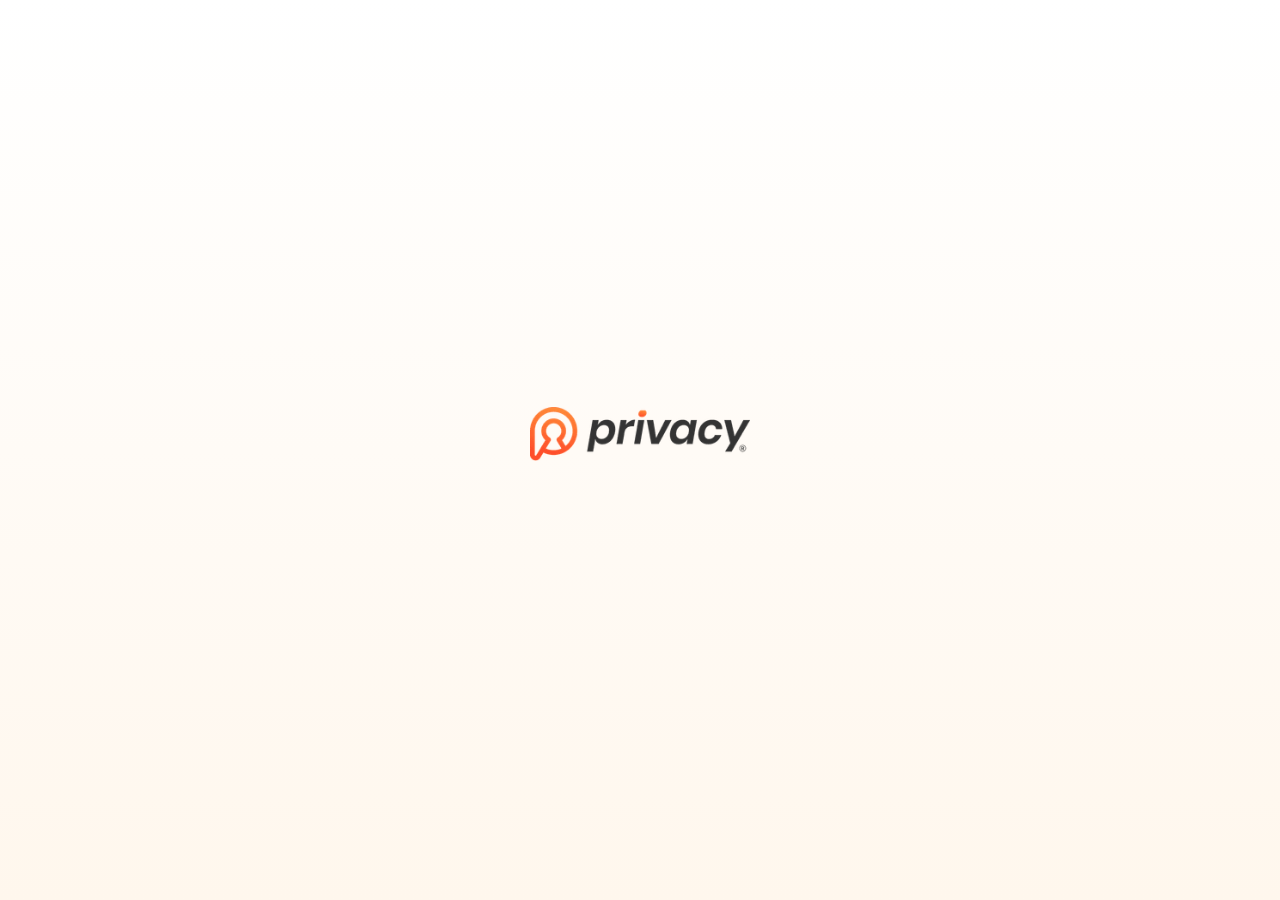
==== index.html @ 79c24083 "arquivos site" ====
<!DOCTYPE html><html lang="pt-BR"><head><meta charset="utf-8"><meta name="viewport" content="width=device-width, initial-scale=1.0, maximum-scale=1.0, user-scalable=no"><meta name="viewport" content="width=device-width, initial-scale=1"><link rel="preload" href="/_next/static/media/a34f9d1faa5f3315-s.p.woff2" as="font" crossorigin="" type="font/woff2"><link rel="stylesheet" href="css/a144aa2d914f236e.css" data-precedence="next"><link rel="stylesheet" href="css/319fc2515abb6c5b.css" data-precedence="next"><link rel="preload" as="script" fetchpriority="low" href="/_next/static/chunks/webpack-205a4d46f4dc332a.js"><script src="js/a1075a45-d1abc02f91c28591.js" async=""></script><script src="js/685-d124c3267845e53d.js" async=""></script><script src="js/main-app-fc72c30ff092cf34.js" async=""></script><script src="js/860-d4a9c25ee33e4be7.js" async=""></script><script src="js/459-a79f0a99c4d411c5.js" async=""></script><script src="js/not-found-9e4135cb881d0e92.js" async=""></script><script src="js/layout-7d53bfe866fd1c59.js" async=""></script><script src="js/666-231ac51cf04848de.js" async=""></script><script src="js/389-a1df983e8cc466b7.js" async=""></script><script src="js/366-5900a09999fae42f.js" async=""></script><script src="js/998-2641defbdf024471.js" async=""></script><script src="js/page-5e28de7cb806ca02.js" async=""></script><link rel="preload" href="/scripts/fix-bio-button.js" as="script"><link rel="preload" href="/scripts/bio-effect.js" as="script"><link rel="preload" href="/scripts/fix-buttons.js" as="script"><meta name="next-size-adjust" content=""><title>Privacy</title><meta name="description" content="Conteúdo exclusivo"><meta name="generator" content="v0.dev"><script src="js/polyfills-42372ed130431b0a.js" nomodule=""></script></head><body class="__className_d65c78"><main class="min-h-screen bg-white text-base"><div class="fixed inset-0 flex flex-col items-center justify-center z-50 bg-gradient-to-b from-white to-orange-50" style="opacity:1;transition:opacity 0.8s ease-in-out"><div class="mb-8 transform scale-100" style="animation:logoIntroAnimation 3s ease-out forwards"><img alt="Privacy Logo" loading="lazy" width="220" height="80" decoding="async" data-nimg="1" class="drop-shadow-[0_0_25px_rgba(255,120,50,0.6)]" style="color:transparent;filter:drop-shadow(0 0 15px rgba(255, 120, 50, 0.4))" srcset="images/image_1.png 1x, images/image.png 2x" src="images/image.png"></div></div></main><script src="js/webpack-205a4d46f4dc332a.js" async=""></script><script>(self.__next_f=self.__next_f||[]).push([0])</script><script>self.__next_f.push([1,"1:\"$Sreact.fragment\"\n2:I[8486,[],\"\"]\n3:I[2988,[],\"\"]\n4:I[6860,[\"860\",\"static/chunks/860-d4a9c25ee33e4be7.js\",\"459\",\"static/chunks/459-a79f0a99c4d411c5.js\",\"345\",\"static/chunks/app/not-found-9e4135cb881d0e92.js\"],\"Image\"]\n5:I[8459,[\"860\",\"static/chunks/860-d4a9c25ee33e4be7.js\",\"459\",\"static/chunks/459-a79f0a99c4d411c5.js\",\"345\",\"static/chunks/app/not-found-9e4135cb881d0e92.js\"],\"\"]\n6:I[986,[\"177\",\"static/chunks/app/layout-7d53bfe866fd1c59.js\"],\"\"]\n7:I[436,[],\"ClientPageRoot\"]\n8:I[4128,[\"666\",\"static/chunks/666-231ac51cf04848de.js\",\"860\",\"static/chunks/860-d4a9c25ee33e4be7.js\",\"389\",\"static/chunks/389-a1df983e8cc466b7.js\",\"366\",\"static/chunks/366-5900a09999fae42f.js\",\"998\",\"static/chunks/998-2641defbdf024471.js\",\"974\",\"static/chunks/app/page-5e28de7cb806ca02.js\"],\"default\"]\nb:I[1262,[],\"OutletBoundary\"]\ne:I[1262,[],\"ViewportBoundary\"]\n10:I[1262,[],\"MetadataBoundary\"]\n12:I[769,[],\"\"]\n:HL[\"/_next/static/media/a34f9d1faa5f3315-s.p.woff2\",\"font\",{\"crossOrigin\":\"\",\"type\":\"font/woff2\"}]\n:HL[\"/_next/static/css/a144aa2d914f236e.css\",\"style\"]\n:HL[\"/_next/static/css/319fc2515abb6c5b.css\",\"style\"]\n"])</script><script>self.__next_f.push([1,"0:{\"P\":null,\"b\":\"fg6CbhKmcLPxfajlAhmMe\",\"p\":\"\",\"c\":[\"\",\"\"],\"i\":false,\"f\":[[[\"\",{\"children\":[\"__PAGE__\",{}]},\"$undefined\",\"$undefined\",true],[\"\",[\"$\",\"$1\",\"c\",{\"children\":[[[\"$\",\"link\",\"0\",{\"rel\":\"stylesheet\",\"href\":\"/_next/static/css/a144aa2d914f236e.css\",\"precedence\":\"next\",\"crossOrigin\":\"$undefined\",\"nonce\":\"$undefined\"}],[\"$\",\"link\",\"1\",{\"rel\":\"stylesheet\",\"href\":\"/_next/static/css/319fc2515abb6c5b.css\",\"precedence\":\"next\",\"crossOrigin\":\"$undefined\",\"nonce\":\"$undefined\"}]],[\"$\",\"html\",null,{\"lang\":\"pt-BR\",\"children\":[[\"$\",\"head\",null,{\"children\":[\"$\",\"meta\",null,{\"name\":\"viewport\",\"content\":\"width=device-width, initial-scale=1.0, maximum-scale=1.0, user-scalable=no\"}]}],[\"$\",\"body\",null,{\"className\":\"__className_d65c78\",\"children\":[[\"$\",\"$L2\",null,{\"parallelRouterKey\":\"children\",\"error\":\"$undefined\",\"errorStyles\":\"$undefined\",\"errorScripts\":\"$undefined\",\"template\":[\"$\",\"$L3\",null,{}],\"templateStyles\":\"$undefined\",\"templateScripts\":\"$undefined\",\"notFound\":[[\"$\",\"div\",null,{\"className\":\"min-h-screen flex flex-col items-center justify-center bg-white p-4\",\"children\":[\"$\",\"div\",null,{\"className\":\"text-center max-w-md\",\"children\":[[\"$\",\"$L4\",null,{\"src\":\"/logo.png\",\"alt\":\"Privacy Logo\",\"width\":180,\"height\":60,\"className\":\"mx-auto mb-6\"}],[\"$\",\"h1\",null,{\"className\":\"text-2xl font-bold text-gray-800 mb-2\",\"children\":\"Página não encontrada\"}],[\"$\",\"p\",null,{\"className\":\"text-gray-600 mb-6\",\"children\":\"A página que você está procurando não existe ou foi movida.\"}],[\"$\",\"$L5\",null,{\"href\":\"/\",\"className\":\"inline-flex items-center justify-center bg-gradient-to-r from-orange-500 to-red-500 hover:from-orange-600 hover:to-red-600 text-white py-2 px-4 rounded-lg\",\"children\":[[\"$\",\"svg\",null,{\"ref\":\"$undefined\",\"xmlns\":\"http://www.w3.org/2000/svg\",\"width\":24,\"height\":24,\"viewBox\":\"0 0 24 24\",\"fill\":\"none\",\"stroke\":\"currentColor\",\"strokeWidth\":2,\"strokeLinecap\":\"round\",\"strokeLinejoin\":\"round\",\"className\":\"lucide lucide-arrow-left mr-2 h-4 w-4\",\"children\":[[\"$\",\"path\",\"1l729n\",{\"d\":\"m12 19-7-7 7-7\"}],[\"$\",\"path\",\"x3x0zl\",{\"d\":\"M19 12H5\"}],\"$undefined\"]}],\"Voltar para a página inicial\"]}]]}]}],[]],\"forbidden\":\"$undefined\",\"unauthorized\":\"$undefined\"}],[\"$\",\"$L6\",null,{\"src\":\"/scripts/fix-bio-button.js\",\"strategy\":\"afterInteractive\"}],[\"$\",\"$L6\",null,{\"src\":\"/scripts/bio-effect.js\",\"strategy\":\"afterInteractive\"}],[\"$\",\"$L6\",null,{\"src\":\"/scripts/fix-buttons.js\",\"strategy\":\"afterInteractive\"}]]}]]}]]}],{\"children\":[\"__PAGE__\",[\"$\",\"$1\",\"c\",{\"children\":[[\"$\",\"$L7\",null,{\"Component\":\"$8\",\"searchParams\":{},\"params\":{},\"promises\":[\"$@9\",\"$@a\"]}],\"$undefined\",null,[\"$\",\"$Lb\",null,{\"children\":[\"$Lc\",\"$Ld\",null]}]]}],{},null,false]},null,false],[\"$\",\"$1\",\"h\",{\"children\":[null,[\"$\",\"$1\",\"y9Yih5zBhteMDH5aVApju\",{\"children\":[[\"$\",\"$Le\",null,{\"children\":\"$Lf\"}],[\"$\",\"meta\",null,{\"name\":\"next-size-adjust\",\"content\":\"\"}]]}],[\"$\",\"$L10\",null,{\"children\":\"$L11\"}]]}],false]],\"m\":\"$undefined\",\"G\":[\"$12\",\"$undefined\"],\"s\":false,\"S\":true}\n"])</script><script>self.__next_f.push([1,"9:{}\na:{}\n"])</script><script>self.__next_f.push([1,"f:[[\"$\",\"meta\",\"0\",{\"charSet\":\"utf-8\"}],[\"$\",\"meta\",\"1\",{\"name\":\"viewport\",\"content\":\"width=device-width, initial-scale=1\"}]]\nc:null\n"])</script><script>self.__next_f.push([1,"d:null\n11:[[\"$\",\"title\",\"0\",{\"children\":\"Privacy\"}],[\"$\",\"meta\",\"1\",{\"name\":\"description\",\"content\":\"Conteúdo exclusivo\"}],[\"$\",\"meta\",\"2\",{\"name\":\"generator\",\"content\":\"v0.dev\"}]]\n"])</script></body></html>
---- css/a144aa2d914f236e.css ----
*{-webkit-tap-highlight-color:rgba(0,0,0,0)!important;-moz-tap-highlight-color:transparent!important;-o-tap-highlight-color:transparent!important;outline:none!important;-webkit-touch-callout:none!important;-webkit-user-select:none!important;-khtml-user-select:none!important;-moz-user-select:none!important;-ms-user-select:none!important;user-select:none!important}a,abbr,acronym,address,applet,article,aside,audio,b,big,blockquote,body,button,canvas,caption,center,cite,code,dd,del,details,dfn,div,dl,dt,em,embed,fieldset,figcaption,figure,footer,form,h1,h2,h3,h4,h5,h6,header,hgroup,html,i,iframe,img,input,ins,kbd,label,legend,li,mark,menu,nav,object,ol,output,p,pre,q,ruby,s,samp,section,select,small,span,strike,strong,sub,summary,sup,table,tbody,td,textarea,tfoot,th,thead,time,tr,tt,u,ul,var,video{-webkit-tap-highlight-color:rgba(0,0,0,0)!important;-webkit-tap-highlight-color:transparent!important;-moz-tap-highlight-color:transparent!important;-o-tap-highlight-color:transparent!important;tap-highlight-color:transparent!important;outline:none!important}[role=button],[tabindex]:not([tabindex="-1"]),a,button,input,select,textarea{-webkit-tap-highlight-color:transparent!important;tap-highlight-color:transparent!important;touch-action:manipulation;outline:none!important}:focus{outline:none!important;box-shadow:none!important}:active{tap-highlight-color:transparent!important}body,html{touch-action:manipulation;-ms-text-size-adjust:100%;-webkit-text-size-adjust:100%;-moz-text-size-adjust:100%;text-size-adjust:100%;font-size:16px!important;max-height:100%!important;overflow-x:hidden;width:100%;max-width:100vw;margin:0;padding:0;zoom:1!important;-webkit-text-size-adjust:none!important}[role=button],a,button,input,select,textarea{font-size:16px!important;min-height:44px;min-width:44px;pointer-events:auto!important;cursor:pointer;touch-action:manipulation;-webkit-tap-highlight-color:transparent!important}*{pointer-events:auto}[role=button],a,button,input,label,select,textarea{pointer-events:auto!important;cursor:pointer!important;position:relative!important;z-index:5!important}.bio-text-primary{color:#1f2937;font-weight:500}.bio-text-secondary{color:#6b7280}.bio-emoji{display:inline-block;margin-left:2px;vertical-align:middle}button.text-gray-500{min-height:auto!important;padding:4px 0!important;pointer-events:auto!important;cursor:pointer!important;position:relative!important;z-index:5!important}.converteai-player-container iframe,.converteai-player-container video,.smart-video-player iframe,.smart-video-player video,.video-container iframe,.video-container video{z-index:1!important;position:relative!important}.fixed[class*="z-[9"]{z-index:99999!important}.notification-popup,[class*="fixed bottom-"]{z-index:100000!important}html{-ms-text-size-adjust:100%;-webkit-text-size-adjust:100%;-moz-text-size-adjust:100%;font-size:100%!important;max-height:100%!important;-webkit-tap-highlight-color:transparent!important}body{min-height:100vh;max-height:100vh;overflow-x:hidden;width:100%;max-width:100vw;padding:0;font-size:16px!important;line-height:1.5!important;zoom:1!important;-webkit-text-size-adjust:none!important}@viewport{zoom:1;width:device-width;user-zoom:fixed}*{box-sizing:border-box;max-height:100%}meta[name=viewport]{content:"width=device-width, initial-scale=1.0, maximum-scale=1.0, user-scalable=no"}*,:after,:before{--tw-border-spacing-x:0;--tw-border-spacing-y:0;--tw-translate-x:0;--tw-translate-y:0;--tw-rotate:0;--tw-skew-x:0;--tw-skew-y:0;--tw-scale-x:1;--tw-scale-y:1;--tw-pan-x: ;--tw-pan-y: ;--tw-pinch-zoom: ;--tw-scroll-snap-strictness:proximity;--tw-gradient-from-position: ;--tw-gradient-via-position: ;--tw-gradient-to-position: ;--tw-ordinal: ;--tw-slashed-zero: ;--tw-numeric-figure: ;--tw-numeric-spacing: ;--tw-numeric-fraction: ;--tw-ring-inset: ;--tw-ring-offset-width:0px;--tw-ring-offset-color:#fff;--tw-ring-color:rgb(59 130 246/0.5);--tw-ring-offset-shadow:0 0 #0000;--tw-ring-shadow:0 0 #0000;--tw-shadow:0 0 #0000;--tw-shadow-colored:0 0 #0000;--tw-blur: ;--tw-brightness: ;--tw-contrast: ;--tw-grayscale: ;--tw-hue-rotate: ;--tw-invert: ;--tw-saturate: ;--tw-sepia: ;--tw-drop-shadow: ;--tw-backdrop-blur: ;--tw-backdrop-brightness: ;--tw-backdrop-contrast: ;--tw-backdrop-grayscale: ;--tw-backdrop-hue-rotate: ;--tw-backdrop-invert: ;--tw-backdrop-opacity: ;--tw-backdrop-saturate: ;--tw-backdrop-sepia: ;--tw-contain-size: ;--tw-contain-layout: ;--tw-contain-paint: ;--tw-contain-style: }::backdrop{--tw-border-spacing-x:0;--tw-border-spacing-y:0;--tw-translate-x:0;--tw-translate-y:0;--tw-rotate:0;--tw-skew-x:0;--tw-skew-y:0;--tw-scale-x:1;--tw-scale-y:1;--tw-pan-x: ;--tw-pan-y: ;--tw-pinch-zoom: ;--tw-scroll-snap-strictness:proximity;--tw-gradient-from-position: ;--tw-gradient-via-position: ;--tw-gradient-to-position: ;--tw-ordinal: ;--tw-slashed-zero: ;--tw-numeric-figure: ;--tw-numeric-spacing: ;--tw-numeric-fraction: ;--tw-ring-inset: ;--tw-ring-offset-width:0px;--tw-ring-offset-color:#fff;--tw-ring-color:rgb(59 130 246/0.5);--tw-ring-offset-shadow:0 0 #0000;--tw-ring-shadow:0 0 #0000;--tw-shadow:0 0 #0000;--tw-shadow-colored:0 0 #0000;--tw-blur: ;--tw-brightness: ;--tw-contrast: ;--tw-grayscale: ;--tw-hue-rotate: ;--tw-invert: ;--tw-saturate: ;--tw-sepia: ;--tw-drop-shadow: ;--tw-backdrop-blur: ;--tw-backdrop-brightness: ;--tw-backdrop-contrast: ;--tw-backdrop-grayscale: ;--tw-backdrop-hue-rotate: ;--tw-backdrop-invert: ;--tw-backdrop-opacity: ;--tw-backdrop-saturate: ;--tw-backdrop-sepia: ;--tw-contain-size: ;--tw-contain-layout: ;--tw-contain-paint: ;--tw-contain-style: }

/* ! tailwindcss v3.4.17 | MIT License | https://tailwindcss.com */*,:after,:before{box-sizing:border-box;border:0 solid #e5e7eb}:after,:before{--tw-content:""}:host,html{line-height:1.5;-webkit-text-size-adjust:100%;-moz-tab-size:4;tab-size:4;font-family:ui-sans-serif,system-ui,sans-serif,Apple Color Emoji,Segoe UI Emoji,Segoe UI Symbol,Noto Color Emoji;font-feature-settings:normal;font-variation-settings:normal;-webkit-tap-highlight-color:transparent}body{margin:0;line-height:inherit}hr{height:0;color:inherit;border-top-width:1px}abbr:where([title]){text-decoration:underline dotted}h1,h2,h3,h4,h5,h6{font-size:inherit;font-weight:inherit}a{color:inherit;text-decoration:inherit}b,strong{font-weight:bolder}code,kbd,pre,samp{font-family:ui-monospace,SFMono-Regular,Menlo,Monaco,Consolas,Liberation Mono,Courier New,monospace;font-feature-settings:normal;font-variation-settings:normal;font-size:1em}small{font-size:80%}sub,sup{font-size:75%;line-height:0;position:relative;vertical-align:baseline}sub{bottom:-.25em}sup{top:-.5em}table{text-indent:0;border-color:inherit;border-collapse:collapse}button,input,optgroup,select,textarea{font-family:inherit;font-feature-settings:inherit;font-variation-settings:inherit;font-size:100%;font-weight:inherit;line-height:inherit;letter-spacing:inherit;color:inherit;margin:0;padding:0}button,select{text-transform:none}button,input:where([type=button]),input:where([type=reset]),input:where([type=submit]){-webkit-appearance:button;background-color:transparent;background-image:none}:-moz-focusring{outline:auto}:-moz-ui-invalid{box-shadow:none}progress{vertical-align:baseline}::-webkit-inner-spin-button,::-webkit-outer-spin-button{height:auto}[type=search]{-webkit-appearance:textfield;outline-offset:-2px}::-webkit-search-decoration{-webkit-appearance:none}::-webkit-file-upload-button{-webkit-appearance:button;font:inherit}summary{display:list-item}blockquote,dd,dl,figure,h1,h2,h3,h4,h5,h6,hr,p,pre{margin:0}fieldset{margin:0}fieldset,legend{padding:0}menu,ol,ul{list-style:none;margin:0;padding:0}dialog{padding:0}textarea{resize:vertical}input::placeholder,textarea::placeholder{opacity:1;color:#9ca3af}[role=button],button{cursor:pointer}:disabled{cursor:default}audio,canvas,embed,iframe,img,object,svg,video{display:block;vertical-align:middle}img,video{max-width:100%;height:auto}[hidden]:where(:not([hidden=until-found])){display:none}:root{--background:0 0% 100%;--foreground:222.2 84% 4.9%;--card:0 0% 100%;--card-foreground:222.2 84% 4.9%;--popover:0 0% 100%;--popover-foreground:222.2 84% 4.9%;--primary:222.2 47.4% 11.2%;--primary-foreground:210 40% 98%;--secondary:210 40% 96.1%;--secondary-foreground:222.2 47.4% 11.2%;--muted:210 40% 96.1%;--muted-foreground:215.4 16.3% 46.9%;--accent:210 40% 96.1%;--accent-foreground:222.2 47.4% 11.2%;--destructive:0 84.2% 60.2%;--destructive-foreground:210 40% 98%;--border:214.3 31.8% 91.4%;--input:214.3 31.8% 91.4%;--ring:222.2 84% 4.9%;--radius:0.5rem}.dark{--background:222.2 84% 4.9%;--foreground:210 40% 98%;--card:222.2 84% 4.9%;--card-foreground:210 40% 98%;--popover:222.2 84% 4.9%;--popover-foreground:210 40% 98%;--primary:210 40% 98%;--primary-foreground:222.2 47.4% 11.2%;--secondary:217.2 32.6% 17.5%;--secondary-foreground:210 40% 98%;--muted:217.2 32.6% 17.5%;--muted-foreground:215 20.2% 65.1%;--accent:217.2 32.6% 17.5%;--accent-foreground:210 40% 98%;--destructive:0 62.8% 30.6%;--destructive-foreground:210 40% 98%;--border:217.2 32.6% 17.5%;--input:217.2 32.6% 17.5%;--ring:212.7 26.8% 83.9%}*{border-color:hsl(var(--border))}body{background-color:hsl(var(--background));color:hsl(var(--foreground));-webkit-user-select:none;-moz-user-select:none;-ms-user-select:none;user-select:none;touch-action:manipulation;touch-action:pan-x pan-y;-webkit-touch-callout:none;-webkit-tap-highlight-color:transparent!important}.\!container{width:100%!important;margin-right:auto!important;margin-left:auto!important;padding-right:2rem!important;padding-left:2rem!important}.container{width:100%;margin-right:auto;margin-left:auto;padding-right:2rem;padding-left:2rem}@media (min-width:1400px){.\!container{max-width:1400px!important}.container{max-width:1400px}}.pointer-events-none{pointer-events:none}.pointer-events-auto{pointer-events:auto}.visible{visibility:visible}.invisible{visibility:hidden}.fixed{position:fixed}.absolute{position:absolute}.relative{position:relative}.inset-0{inset:0}.inset-x-0{left:0;right:0}.inset-y-0{top:0;bottom:0}.-bottom-1{bottom:-.25rem}.-bottom-12{bottom:-3rem}.-left-12{left:-3rem}.-right-1{right:-.25rem}.-right-12{right:-3rem}.-top-12{top:-3rem}.-top-16{top:-4rem}.bottom-0{bottom:0}.bottom-2{bottom:.5rem}.bottom-24{bottom:6rem}.bottom-4{bottom:1rem}.bottom-6{bottom:1.5rem}.left-0{left:0}.left-1{left:.25rem}.left-1\/2{left:50%}.left-2{left:.5rem}.left-4{left:1rem}.left-\[50\%\]{left:50%}.right-0{right:0}.right-1{right:.25rem}.right-2{right:.5rem}.right-3{right:.75rem}.right-4{right:1rem}.right-6{right:1.5rem}.top-0{top:0}.top-1\.5{top:.375rem}.top-1\/2{top:50%}.top-2{top:.5rem}.top-3\.5{top:.875rem}.top-4{top:1rem}.top-\[1px\]{top:1px}.top-\[50\%\]{top:50%}.top-\[60\%\]{top:60%}.top-full{top:100%}.z-10{z-index:10}.z-20{z-index:20}.z-50{z-index:50}.z-\[100\]{z-index:100}.z-\[1\]{z-index:1}.z-\[99999\]{z-index:99999}.z-\[9999\]{z-index:9999}.z-\[999\]{z-index:999}.m-0{margin:0}.-mx-1{margin-left:-.25rem;margin-right:-.25rem}.mx-2{margin-left:.5rem;margin-right:.5rem}.mx-3\.5{margin-left:.875rem;margin-right:.875rem}.mx-auto{margin-left:auto;margin-right:auto}.my-0\.5{margin-top:.125rem;margin-bottom:.125rem}.my-1{margin-top:.25rem;margin-bottom:.25rem}.-ml-4{margin-left:-1rem}.-mt-10{margin-top:-2.5rem}.-mt-16{margin-top:-4rem}.-mt-4{margin-top:-1rem}.mb-1{margin-bottom:.25rem}.mb-12{margin-bottom:3rem}.mb-2{margin-bottom:.5rem}.mb-3{margin-bottom:.75rem}.mb-4{margin-bottom:1rem}.mb-5{margin-bottom:1.25rem}.mb-6{margin-bottom:1.5rem}.mb-8{margin-bottom:2rem}.ml-1{margin-left:.25rem}.ml-2{margin-left:.5rem}.ml-3{margin-left:.75rem}.ml-4{margin-left:1rem}.ml-auto{margin-left:auto}.mr-1{margin-right:.25rem}.mr-2{margin-right:.5rem}.mr-3{margin-right:.75rem}.mt-0{margin-top:0}.mt-1{margin-top:.25rem}.mt-1\.5{margin-top:.375rem}.mt-12{margin-top:3rem}.mt-16{margin-top:4rem}.mt-2{margin-top:.5rem}.mt-24{margin-top:6rem}.mt-3{margin-top:.75rem}.mt-4{margin-top:1rem}.mt-6{margin-top:1.5rem}.mt-8{margin-top:2rem}.mt-\[-48px\]{margin-top:-48px}.mt-auto{margin-top:auto}.line-clamp-1{-webkit-line-clamp:1}.line-clamp-1,.line-clamp-2{overflow:hidden;display:-webkit-box;-webkit-box-orient:vertical}.line-clamp-2{-webkit-line-clamp:2}.block{display:block}.flex{display:flex}.inline-flex{display:inline-flex}.table{display:table}.grid{display:grid}.hidden{display:none}.aspect-\[4\/5\]{aspect-ratio:4/5}.aspect-\[9\/16\]{aspect-ratio:9/16}.aspect-square{aspect-ratio:1/1}.aspect-video{aspect-ratio:16/9}.size-4{width:1rem;height:1rem}.h-1{height:.25rem}.h-1\.5{height:.375rem}.h-10{height:2.5rem}.h-11{height:2.75rem}.h-12{height:3rem}.h-14{height:3.5rem}.h-16{height:4rem}.h-2{height:.5rem}.h-2\.5{height:.625rem}.h-20{height:5rem}.h-24{height:6rem}.h-3{height:.75rem}.h-3\.5{height:.875rem}.h-32{height:8rem}.h-36{height:9rem}.h-4{height:1rem}.h-48{height:12rem}.h-5{height:1.25rem}.h-6{height:1.5rem}.h-64{height:16rem}.h-7{height:1.75rem}.h-8{height:2rem}.h-9{height:2.25rem}.h-96{height:24rem}.h-\[1px\]{height:1px}.h-\[300px\]{height:300px}.h-\[320px\]{height:320px}.h-\[calc\(100vh-450px\)\]{height:calc(100vh - 450px)}.h-\[var\(--radix-navigation-menu-viewport-height\)\]{height:var(--radix-navigation-menu-viewport-height)}.h-\[var\(--radix-select-trigger-height\)\]{height:var(--radix-select-trigger-height)}.h-auto{height:auto}.h-full{height:100%}.h-px{height:1px}.h-svh{height:100svh}.max-h-16{max-height:4rem}.max-h-40{max-height:10rem}.max-h-60{max-height:15rem}.max-h-96{max-height:24rem}.max-h-\[300px\]{max-height:300px}.max-h-\[90vh\]{max-height:90vh}.max-h-screen{max-height:100vh}.min-h-0{min-height:0}.min-h-\[80px\]{min-height:80px}.min-h-screen{min-height:100vh}.min-h-svh{min-height:100svh}.w-0{width:0}.w-1{width:.25rem}.w-10{width:2.5rem}.w-11{width:2.75rem}.w-12{width:3rem}.w-14{width:3.5rem}.w-16{width:4rem}.w-2{width:.5rem}.w-2\.5{width:.625rem}.w-20{width:5rem}.w-24{width:6rem}.w-3{width:.75rem}.w-3\.5{width:.875rem}.w-3\/4{width:75%}.w-4{width:1rem}.w-5{width:1.25rem}.w-6{width:1.5rem}.w-64{width:16rem}.w-7{width:1.75rem}.w-72{width:18rem}.w-8{width:2rem}.w-80{width:20rem}.w-9{width:2.25rem}.w-\[--sidebar-width\]{width:var(--sidebar-width)}.w-\[100px\]{width:100px}.w-\[1px\]{width:1px}.w-\[300px\]{width:300px}.w-\[320px\]{width:320px}.w-\[95vw\]{width:95vw}.w-auto{width:auto}.w-full{width:100%}.w-max{width:max-content}.w-px{width:1px}.min-w-0{min-width:0}.min-w-10{min-width:2.5rem}.min-w-11{min-width:2.75rem}.min-w-5{min-width:1.25rem}.min-w-9{min-width:2.25rem}.min-w-\[12rem\]{min-width:12rem}.min-w-\[8rem\]{min-width:8rem}.min-w-\[var\(--radix-select-trigger-width\)\]{min-width:var(--radix-select-trigger-width)}.max-w-3xl{max-width:48rem}.max-w-4xl{max-width:56rem}.max-w-5xl{max-width:64rem}.max-w-\[--skeleton-width\]{max-width:var(--skeleton-width)}.max-w-\[220px\]{max-width:220px}.max-w-\[250px\]{max-width:250px}.max-w-\[400px\]{max-width:400px}.max-w-\[80\%\]{max-width:80%}.max-w-\[95vw\]{max-width:95vw}.max-w-lg{max-width:32rem}.max-w-max{max-width:max-content}.max-w-md{max-width:28rem}.max-w-none{max-width:none}.max-w-xs{max-width:20rem}.flex-1{flex:1 1 0%}.flex-shrink-0,.shrink-0{flex-shrink:0}.flex-grow,.grow{flex-grow:1}.grow-0{flex-grow:0}.basis-full{flex-basis:100%}.caption-bottom{caption-side:bottom}.border-collapse{border-collapse:collapse}.-translate-x-1\/2{--tw-translate-x:-50%}.-translate-x-1\/2,.-translate-x-px{transform:translate(var(--tw-translate-x),var(--tw-translate-y)) rotate(var(--tw-rotate)) skewX(var(--tw-skew-x)) skewY(var(--tw-skew-y)) scaleX(var(--tw-scale-x)) scaleY(var(--tw-scale-y))}.-translate-x-px{--tw-translate-x:-1px}.-translate-y-1\/2{--tw-translate-y:-50%}.-translate-y-1\/2,.translate-x-\[-50\%\]{transform:translate(var(--tw-translate-x),var(--tw-translate-y)) rotate(var(--tw-rotate)) skewX(var(--tw-skew-x)) skewY(var(--tw-skew-y)) scaleX(var(--tw-scale-x)) scaleY(var(--tw-scale-y))}.translate-x-\[-50\%\]{--tw-translate-x:-50%}.translate-x-px{--tw-translate-x:1px}.translate-x-px,.translate-y-0{transform:translate(var(--tw-translate-x),var(--tw-translate-y)) rotate(var(--tw-rotate)) skewX(var(--tw-skew-x)) skewY(var(--tw-skew-y)) scaleX(var(--tw-scale-x)) scaleY(var(--tw-scale-y))}.translate-y-0{--tw-translate-y:0px}.translate-y-\[-50\%\]{--tw-translate-y:-50%}.translate-y-\[-50\%\],.translate-y-full{transform:translate(var(--tw-translate-x),var(--tw-translate-y)) rotate(var(--tw-rotate)) skewX(var(--tw-skew-x)) skewY(var(--tw-skew-y)) scaleX(var(--tw-scale-x)) scaleY(var(--tw-scale-y))}.translate-y-full{--tw-translate-y:100%}.rotate-45{--tw-rotate:45deg}.rotate-45,.rotate-90{transform:translate(var(--tw-translate-x),var(--tw-translate-y)) rotate(var(--tw-rotate)) skewX(var(--tw-skew-x)) skewY(var(--tw-skew-y)) scaleX(var(--tw-scale-x)) scaleY(var(--tw-scale-y))}.rotate-90{--tw-rotate:90deg}.scale-100{--tw-scale-x:1;--tw-scale-y:1}.scale-100,.scale-150{transform:translate(var(--tw-translate-x),var(--tw-translate-y)) rotate(var(--tw-rotate)) skewX(var(--tw-skew-x)) skewY(var(--tw-skew-y)) scaleX(var(--tw-scale-x)) scaleY(var(--tw-scale-y))}.scale-150{--tw-scale-x:1.5;--tw-scale-y:1.5}.transform{transform:translate(var(--tw-translate-x),var(--tw-translate-y)) rotate(var(--tw-rotate)) skewX(var(--tw-skew-x)) skewY(var(--tw-skew-y)) scaleX(var(--tw-scale-x)) scaleY(var(--tw-scale-y))}@keyframes ping{75%,to{transform:scale(2);opacity:0}}.animate-ping{animation:ping 1s cubic-bezier(0,0,.2,1) infinite}.animate-pulse{animation:pulse 2s cubic-bezier(.4,0,.6,1) infinite}@keyframes spin{to{transform:rotate(1turn)}}.animate-spin{animation:spin 1s linear infinite}.cursor-default{cursor:default}.cursor-pointer{cursor:pointer}.touch-none{touch-action:none}.select-none{user-select:none}.resize{resize:both}.list-disc{list-style-type:disc}.list-none{list-style-type:none}.grid-cols-1{grid-template-columns:repeat(1,minmax(0,1fr))}.grid-cols-2{grid-template-columns:repeat(2,minmax(0,1fr))}.grid-cols-3{grid-template-columns:repeat(3,minmax(0,1fr))}.flex-row{flex-direction:row}.flex-col{flex-direction:column}.flex-col-reverse{flex-direction:column-reverse}.flex-wrap{flex-wrap:wrap}.items-start{align-items:flex-start}.items-end{align-items:flex-end}.items-center{align-items:center}.items-baseline{align-items:baseline}.items-stretch{align-items:stretch}.justify-start{justify-content:flex-start}.justify-end{justify-content:flex-end}.justify-center{justify-content:center}.justify-between{justify-content:space-between}.gap-1{gap:.25rem}.gap-1\.5{gap:.375rem}.gap-2{gap:.5rem}.gap-3{gap:.75rem}.gap-4{gap:1rem}.gap-6{gap:1.5rem}.gap-8{gap:2rem}.space-x-1>:not([hidden])~:not([hidden]){--tw-space-x-reverse:0;margin-right:calc(.25rem * var(--tw-space-x-reverse));margin-left:calc(.25rem * calc(1 - var(--tw-space-x-reverse)))}.space-x-2>:not([hidden])~:not([hidden]){--tw-space-x-reverse:0;margin-right:calc(.5rem * var(--tw-space-x-reverse));margin-left:calc(.5rem * calc(1 - var(--tw-space-x-reverse)))}.space-x-3>:not([hidden])~:not([hidden]){--tw-space-x-reverse:0;margin-right:calc(.75rem * var(--tw-space-x-reverse));margin-left:calc(.75rem * calc(1 - var(--tw-space-x-reverse)))}.space-x-4>:not([hidden])~:not([hidden]){--tw-space-x-reverse:0;margin-right:calc(1rem * var(--tw-space-x-reverse));margin-left:calc(1rem * calc(1 - var(--tw-space-x-reverse)))}.space-x-6>:not([hidden])~:not([hidden]){--tw-space-x-reverse:0;margin-right:calc(1.5rem * var(--tw-space-x-reverse));margin-left:calc(1.5rem * calc(1 - var(--tw-space-x-reverse)))}.space-x-8>:not([hidden])~:not([hidden]){--tw-space-x-reverse:0;margin-right:calc(2rem * var(--tw-space-x-reverse));margin-left:calc(2rem * calc(1 - var(--tw-space-x-reverse)))}.space-y-0\.5>:not([hidden])~:not([hidden]){--tw-space-y-reverse:0;margin-top:calc(.125rem * calc(1 - var(--tw-space-y-reverse)));margin-bottom:calc(.125rem * var(--tw-space-y-reverse))}.space-y-1>:not([hidden])~:not([hidden]){--tw-space-y-reverse:0;margin-top:calc(.25rem * calc(1 - var(--tw-space-y-reverse)));margin-bottom:calc(.25rem * var(--tw-space-y-reverse))}.space-y-1\.5>:not([hidden])~:not([hidden]){--tw-space-y-reverse:0;margin-top:calc(.375rem * calc(1 - var(--tw-space-y-reverse)));margin-bottom:calc(.375rem * var(--tw-space-y-reverse))}.space-y-2>:not([hidden])~:not([hidden]){--tw-space-y-reverse:0;margin-top:calc(.5rem * calc(1 - var(--tw-space-y-reverse)));margin-bottom:calc(.5rem * var(--tw-space-y-reverse))}.space-y-3>:not([hidden])~:not([hidden]){--tw-space-y-reverse:0;margin-top:calc(.75rem * calc(1 - var(--tw-space-y-reverse)));margin-bottom:calc(.75rem * var(--tw-space-y-reverse))}.space-y-4>:not([hidden])~:not([hidden]){--tw-space-y-reverse:0;margin-top:calc(1rem * calc(1 - var(--tw-space-y-reverse)));margin-bottom:calc(1rem * var(--tw-space-y-reverse))}.space-y-6>:not([hidden])~:not([hidden]){--tw-space-y-reverse:0;margin-top:calc(1.5rem * calc(1 - var(--tw-space-y-reverse)));margin-bottom:calc(1.5rem * var(--tw-space-y-reverse))}.overflow-auto{overflow:auto}.overflow-hidden{overflow:hidden}.overflow-x-auto{overflow-x:auto}.overflow-y-auto{overflow-y:auto}.overflow-x-hidden{overflow-x:hidden}.truncate{overflow:hidden;text-overflow:ellipsis}.truncate,.whitespace-nowrap{white-space:nowrap}.whitespace-pre-wrap{white-space:pre-wrap}.break-words{overflow-wrap:break-word}.break-all{word-break:break-all}.rounded{border-radius:.25rem}.rounded-2xl{border-radius:1rem}.rounded-3xl{border-radius:1.5rem}.rounded-\[2px\]{border-radius:2px}.rounded-\[inherit\]{border-radius:inherit}.rounded-full{border-radius:9999px}.rounded-lg{border-radius:var(--radius)}.rounded-md{border-radius:calc(var(--radius) - 2px)}.rounded-sm{border-radius:calc(var(--radius) - 4px)}.rounded-xl{border-radius:.75rem}.rounded-b-2xl{border-bottom-right-radius:1rem;border-bottom-left-radius:1rem}.rounded-b-lg{border-bottom-right-radius:var(--radius);border-bottom-left-radius:var(--radius)}.rounded-l-full{border-top-left-radius:9999px;border-bottom-left-radius:9999px}.rounded-l-md{border-top-left-radius:calc(var(--radius) - 2px);border-bottom-left-radius:calc(var(--radius) - 2px)}.rounded-r-full{border-top-right-radius:9999px;border-bottom-right-radius:9999px}.rounded-r-md{border-top-right-radius:calc(var(--radius) - 2px);border-bottom-right-radius:calc(var(--radius) - 2px)}.rounded-t-2xl{border-top-left-radius:1rem;border-top-right-radius:1rem}.rounded-t-\[10px\]{border-top-left-radius:10px;border-top-right-radius:10px}.rounded-tl-sm{border-top-left-radius:calc(var(--radius) - 4px)}.border{border-width:1px}.border-2{border-width:2px}.border-4{border-width:4px}.border-\[1\.5px\]{border-width:1.5px}.border-y{border-top-width:1px}.border-b,.border-y{border-bottom-width:1px}.border-b-2{border-bottom-width:2px}.border-l{border-left-width:1px}.border-r{border-right-width:1px}.border-t{border-top-width:1px}.border-t-2{border-top-width:2px}.border-dashed{border-style:dashed}.border-none{border-style:none}.border-\[--color-border\]{border-color:var(--color-border)}.border-amber-200{--tw-border-opacity:1;border-color:rgb(253 230 138/var(--tw-border-opacity,1))}.border-blue-200{--tw-border-opacity:1;border-color:rgb(191 219 254/var(--tw-border-opacity,1))}.border-blue-500{--tw-border-opacity:1;border-color:rgb(59 130 246/var(--tw-border-opacity,1))}.border-border\/50{border-color:hsl(var(--border)/.5)}.border-destructive{border-color:hsl(var(--destructive))}.border-destructive\/50{border-color:hsl(var(--destructive)/.5)}.border-gray-100{--tw-border-opacity:1;border-color:rgb(243 244 246/var(--tw-border-opacity,1))}.border-gray-200{--tw-border-opacity:1;border-color:rgb(229 231 235/var(--tw-border-opacity,1))}.border-gray-300{--tw-border-opacity:1;border-color:rgb(209 213 219/var(--tw-border-opacity,1))}.border-green-200{--tw-border-opacity:1;border-color:rgb(187 247 208/var(--tw-border-opacity,1))}.border-green-300{--tw-border-opacity:1;border-color:rgb(134 239 172/var(--tw-border-opacity,1))}.border-input{border-color:hsl(var(--input))}.border-orange-300{--tw-border-opacity:1;border-color:rgb(253 186 116/var(--tw-border-opacity,1))}.border-orange-500{--tw-border-opacity:1;border-color:rgb(249 115 22/var(--tw-border-opacity,1))}.border-primary{border-color:hsl(var(--primary))}.border-red-200{--tw-border-opacity:1;border-color:rgb(254 202 202/var(--tw-border-opacity,1))}.border-red-500{--tw-border-opacity:1;border-color:rgb(239 68 68/var(--tw-border-opacity,1))}.border-rose-100{--tw-border-opacity:1;border-color:rgb(255 228 230/var(--tw-border-opacity,1))}.border-rose-500{--tw-border-opacity:1;border-color:rgb(244 63 94/var(--tw-border-opacity,1))}.border-rose-600{--tw-border-opacity:1;border-color:rgb(225 29 72/var(--tw-border-opacity,1))}.border-transparent{border-color:transparent}.border-white{--tw-border-opacity:1;border-color:rgb(255 255 255/var(--tw-border-opacity,1))}.border-yellow-200{--tw-border-opacity:1;border-color:rgb(254 240 138/var(--tw-border-opacity,1))}.border-yellow-300{--tw-border-opacity:1;border-color:rgb(253 224 71/var(--tw-border-opacity,1))}.border-l-transparent{border-left-color:transparent}.border-t-transparent{border-top-color:transparent}.bg-\[\#25D366\]{--tw-bg-opacity:1;background-color:rgb(37 211 102/var(--tw-bg-opacity,1))}.bg-\[\#FF9F5A\]{--tw-bg-opacity:1;background-color:rgb(255 159 90/var(--tw-bg-opacity,1))}.bg-\[--color-bg\]{background-color:var(--color-bg)}.bg-accent{background-color:hsl(var(--accent))}.bg-amber-100{--tw-bg-opacity:1;background-color:rgb(254 243 199/var(--tw-bg-opacity,1))}.bg-amber-50{--tw-bg-opacity:1;background-color:rgb(255 251 235/var(--tw-bg-opacity,1))}.bg-background{background-color:hsl(var(--background))}.bg-black{--tw-bg-opacity:1;background-color:rgb(0 0 0/var(--tw-bg-opacity,1))}.bg-black\/10{background-color:rgb(0 0 0/.1)}.bg-black\/30{background-color:rgb(0 0 0/.3)}.bg-black\/40{background-color:rgb(0 0 0/.4)}.bg-black\/50{background-color:rgb(0 0 0/.5)}.bg-black\/70{background-color:rgb(0 0 0/.7)}.bg-black\/80{background-color:rgb(0 0 0/.8)}.bg-blue-50{--tw-bg-opacity:1;background-color:rgb(239 246 255/var(--tw-bg-opacity,1))}.bg-blue-500{--tw-bg-opacity:1;background-color:rgb(59 130 246/var(--tw-bg-opacity,1))}.bg-border{background-color:hsl(var(--border))}.bg-card{background-color:hsl(var(--card))}.bg-destructive{background-color:hsl(var(--destructive))}.bg-foreground{background-color:hsl(var(--foreground))}.bg-gray-100{--tw-bg-opacity:1;background-color:rgb(243 244 246/var(--tw-bg-opacity,1))}.bg-gray-200{--tw-bg-opacity:1;background-color:rgb(229 231 235/var(--tw-bg-opacity,1))}.bg-gray-300{--tw-bg-opacity:1;background-color:rgb(209 213 219/var(--tw-bg-opacity,1))}.bg-gray-50{--tw-bg-opacity:1;background-color:rgb(249 250 251/var(--tw-bg-opacity,1))}.bg-green-100{--tw-bg-opacity:1;background-color:rgb(220 252 231/var(--tw-bg-opacity,1))}.bg-green-50{--tw-bg-opacity:1;background-color:rgb(240 253 244/var(--tw-bg-opacity,1))}.bg-green-500{--tw-bg-opacity:1;background-color:rgb(34 197 94/var(--tw-bg-opacity,1))}.bg-muted{background-color:hsl(var(--muted))}.bg-muted\/50{background-color:hsl(var(--muted)/.5)}.bg-orange-50{--tw-bg-opacity:1;background-color:rgb(255 247 237/var(--tw-bg-opacity,1))}.bg-orange-500{--tw-bg-opacity:1;background-color:rgb(249 115 22/var(--tw-bg-opacity,1))}.bg-popover{background-color:hsl(var(--popover))}.bg-primary{background-color:hsl(var(--primary))}.bg-purple-500{--tw-bg-opacity:1;background-color:rgb(168 85 247/var(--tw-bg-opacity,1))}.bg-red-100{--tw-bg-opacity:1;background-color:rgb(254 226 226/var(--tw-bg-opacity,1))}.bg-red-400{--tw-bg-opacity:1;background-color:rgb(248 113 113/var(--tw-bg-opacity,1))}.bg-red-50{--tw-bg-opacity:1;background-color:rgb(254 242 242/var(--tw-bg-opacity,1))}.bg-secondary{background-color:hsl(var(--secondary))}.bg-transparent{background-color:transparent}.bg-white{--tw-bg-opacity:1;background-color:rgb(255 255 255/var(--tw-bg-opacity,1))}.bg-white\/20{background-color:rgb(255 255 255/.2)}.bg-yellow-50{--tw-bg-opacity:1;background-color:rgb(254 252 232/var(--tw-bg-opacity,1))}.bg-opacity-30{--tw-bg-opacity:0.3}.bg-opacity-40{--tw-bg-opacity:0.4}.bg-opacity-50{--tw-bg-opacity:0.5}.bg-opacity-70{--tw-bg-opacity:0.7}.bg-\[url\(\'\/images\/banner-pattern\.jpg\'\)\]{background-image:url(/images/banner-pattern.jpg)}.bg-\[url\(\'\/images\/profile\.png\'\)\]{background-image:url(../images/profile.png)}.bg-gradient-to-b{background-image:linear-gradient(to bottom,var(--tw-gradient-stops))}.bg-gradient-to-br{background-image:linear-gradient(to bottom right,var(--tw-gradient-stops))}.bg-gradient-to-r{background-image:linear-gradient(to right,var(--tw-gradient-stops))}.bg-gradient-to-t{background-image:linear-gradient(to top,var(--tw-gradient-stops))}.bg-gradient-to-tr{background-image:linear-gradient(to top right,var(--tw-gradient-stops))}.from-blue-400{--tw-gradient-from:#60a5fa var(--tw-gradient-from-position);--tw-gradient-to:rgb(96 165 250/0) var(--tw-gradient-to-position);--tw-gradient-stops:var(--tw-gradient-from),var(--tw-gradient-to)}.from-green-400{--tw-gradient-from:#4ade80 var(--tw-gradient-from-position);--tw-gradient-to:rgb(74 222 128/0) var(--tw-gradient-to-position);--tw-gradient-stops:var(--tw-gradient-from),var(--tw-gradient-to)}.from-orange-400{--tw-gradient-from:#fb923c var(--tw-gradient-from-position);--tw-gradient-to:rgb(251 146 60/0) var(--tw-gradient-to-position);--tw-gradient-stops:var(--tw-gradient-from),var(--tw-gradient-to)}.from-orange-50{--tw-gradient-from:#fff7ed var(--tw-gradient-from-position);--tw-gradient-to:rgb(255 247 237/0) var(--tw-gradient-to-position);--tw-gradient-stops:var(--tw-gradient-from),var(--tw-gradient-to)}.from-orange-500{--tw-gradient-from:#f97316 var(--tw-gradient-from-position);--tw-gradient-to:rgb(249 115 22/0) var(--tw-gradient-to-position);--tw-gradient-stops:var(--tw-gradient-from),var(--tw-gradient-to)}.from-orange-500\/80{--tw-gradient-from:rgb(249 115 22/0.8) var(--tw-gradient-from-position);--tw-gradient-to:rgb(249 115 22/0) var(--tw-gradient-to-position);--tw-gradient-stops:var(--tw-gradient-from),var(--tw-gradient-to)}.from-pink-400{--tw-gradient-from:#f472b6 var(--tw-gradient-from-position);--tw-gradient-to:rgb(244 114 182/0) var(--tw-gradient-to-position);--tw-gradient-stops:var(--tw-gradient-from),var(--tw-gradient-to)}.from-pink-500{--tw-gradient-from:#ec4899 var(--tw-gradient-from-position);--tw-gradient-to:rgb(236 72 153/0) var(--tw-gradient-to-position);--tw-gradient-stops:var(--tw-gradient-from),var(--tw-gradient-to)}.from-red-400{--tw-gradient-from:#f87171 var(--tw-gradient-from-position);--tw-gradient-to:rgb(248 113 113/0) var(--tw-gradient-to-position);--tw-gradient-stops:var(--tw-gradient-from),var(--tw-gradient-to)}.from-rose-300{--tw-gradient-from:#fda4af var(--tw-gradient-from-position);--tw-gradient-to:rgb(253 164 175/0) var(--tw-gradient-to-position);--tw-gradient-stops:var(--tw-gradient-from),var(--tw-gradient-to)}.from-rose-50{--tw-gradient-from:#fff1f2 var(--tw-gradient-from-position);--tw-gradient-to:rgb(255 241 242/0) var(--tw-gradient-to-position);--tw-gradient-stops:var(--tw-gradient-from),var(--tw-gradient-to)}.from-rose-500{--tw-gradient-from:#f43f5e var(--tw-gradient-from-position);--tw-gradient-to:rgb(244 63 94/0) var(--tw-gradient-to-position);--tw-gradient-stops:var(--tw-gradient-from),var(--tw-gradient-to)}.from-transparent{--tw-gradient-from:transparent var(--tw-gradient-from-position);--tw-gradient-to:rgb(0 0 0/0) var(--tw-gradient-to-position);--tw-gradient-stops:var(--tw-gradient-from),var(--tw-gradient-to)}.from-white{--tw-gradient-from:#fff var(--tw-gradient-from-position);--tw-gradient-to:rgb(255 255 255/0) var(--tw-gradient-to-position);--tw-gradient-stops:var(--tw-gradient-from),var(--tw-gradient-to)}.via-pink-400{--tw-gradient-to:rgb(244 114 182/0) var(--tw-gradient-to-position);--tw-gradient-stops:var(--tw-gradient-from),#f472b6 var(--tw-gradient-via-position),var(--tw-gradient-to)}.via-transparent{--tw-gradient-to:rgb(0 0 0/0) var(--tw-gradient-to-position);--tw-gradient-stops:var(--tw-gradient-from),transparent var(--tw-gradient-via-position),var(--tw-gradient-to)}.to-amber-500{--tw-gradient-to:#f59e0b var(--tw-gradient-to-position)}.to-black\/60{--tw-gradient-to:rgb(0 0 0/0.6) var(--tw-gradient-to-position)}.to-blue-500{--tw-gradient-to:#3b82f6 var(--tw-gradient-to-position)}.to-green-500{--tw-gradient-to:#22c55e var(--tw-gradient-to-position)}.to-orange-50{--tw-gradient-to:#fff7ed var(--tw-gradient-to-position)}.to-orange-500{--tw-gradient-to:#f97316 var(--tw-gradient-to-position)}.to-pink-600{--tw-gradient-to:#db2777 var(--tw-gradient-to-position)}.to-red-500{--tw-gradient-to:#ef4444 var(--tw-gradient-to-position)}.to-red-500\/80{--tw-gradient-to:rgb(239 68 68/0.8) var(--tw-gradient-to-position)}.to-rose-500{--tw-gradient-to:#f43f5e var(--tw-gradient-to-position)}.to-transparent{--tw-gradient-to:transparent var(--tw-gradient-to-position)}.to-white{--tw-gradient-to:#fff var(--tw-gradient-to-position)}.bg-cover{background-size:cover}.bg-clip-text{background-clip:text}.bg-center{background-position:50%}.fill-current{fill:currentColor}.fill-orange-100{fill:#ffedd5}.fill-red-500{fill:#ef4444}.fill-white\/20{fill:rgb(255 255 255/.2)}.object-contain{object-fit:contain}.object-cover{object-fit:cover}.p-0{padding:0}.p-1{padding:.25rem}.p-2{padding:.5rem}.p-3{padding:.75rem}.p-4{padding:1rem}.p-5{padding:1.25rem}.p-6{padding:1.5rem}.p-\[1px\]{padding:1px}.px-1{padding-left:.25rem;padding-right:.25rem}.px-2{padding-left:.5rem;padding-right:.5rem}.px-2\.5{padding-left:.625rem;padding-right:.625rem}.px-3{padding-left:.75rem;padding-right:.75rem}.px-4{padding-left:1rem;padding-right:1rem}.px-5{padding-left:1.25rem;padding-right:1.25rem}.px-6{padding-left:1.5rem;padding-right:1.5rem}.px-8{padding-left:2rem;padding-right:2rem}.py-0\.5{padding-top:.125rem;padding-bottom:.125rem}.py-1{padding-top:.25rem;padding-bottom:.25rem}.py-1\.5{padding-top:.375rem;padding-bottom:.375rem}.py-12{padding-top:3rem;padding-bottom:3rem}.py-2{padding-top:.5rem;padding-bottom:.5rem}.py-3{padding-top:.75rem;padding-bottom:.75rem}.py-4{padding-top:1rem;padding-bottom:1rem}.py-5{padding-top:1.25rem;padding-bottom:1.25rem}.py-6{padding-top:1.5rem;padding-bottom:1.5rem}.py-8{padding-top:2rem;padding-bottom:2rem}.py-\[25\%\]{padding-top:25%;padding-bottom:25%}.pb-16{padding-bottom:4rem}.pb-3{padding-bottom:.75rem}.pb-4{padding-bottom:1rem}.pb-6{padding-bottom:1.5rem}.pb-8{padding-bottom:2rem}.pl-2\.5{padding-left:.625rem}.pl-4{padding-left:1rem}.pl-5{padding-left:1.25rem}.pl-6{padding-left:1.5rem}.pl-8{padding-left:2rem}.pr-10{padding-right:2.5rem}.pr-2{padding-right:.5rem}.pr-2\.5{padding-right:.625rem}.pr-8{padding-right:2rem}.pt-0{padding-top:0}.pt-1{padding-top:.25rem}.pt-2{padding-top:.5rem}.pt-3{padding-top:.75rem}.pt-4{padding-top:1rem}.pt-6{padding-top:1.5rem}.pt-8{padding-top:2rem}.text-left{text-align:left}.text-center{text-align:center}.text-right{text-align:right}.align-middle{vertical-align:middle}.font-mono{font-family:ui-monospace,SFMono-Regular,Menlo,Monaco,Consolas,Liberation Mono,Courier New,monospace}.text-2xl{font-size:1.5rem;line-height:2rem}.text-3xl{font-size:1.875rem;line-height:2.25rem}.text-4xl{font-size:2.25rem;line-height:2.5rem}.text-\[0\.8rem\]{font-size:.8rem}.text-base{font-size:1rem;line-height:1.5rem}.text-lg{font-size:1.125rem;line-height:1.75rem}.text-sm{font-size:.875rem;line-height:1.25rem}.text-xl{font-size:1.25rem;line-height:1.75rem}.text-xs{font-size:.75rem;line-height:1rem}.font-bold{font-weight:700}.font-medium{font-weight:500}.font-normal{font-weight:400}.font-semibold{font-weight:600}.italic{font-style:italic}.tabular-nums{--tw-numeric-spacing:tabular-nums;font-variant-numeric:var(--tw-ordinal) var(--tw-slashed-zero) var(--tw-numeric-figure) var(--tw-numeric-spacing) var(--tw-numeric-fraction)}.leading-none{line-height:1}.leading-tight{line-height:1.25}.tracking-tight{letter-spacing:-.025em}.tracking-widest{letter-spacing:.1em}.text-accent-foreground{color:hsl(var(--accent-foreground))}.text-amber-500{--tw-text-opacity:1;color:rgb(245 158 11/var(--tw-text-opacity,1))}.text-amber-600{--tw-text-opacity:1;color:rgb(217 119 6/var(--tw-text-opacity,1))}.text-amber-700{--tw-text-opacity:1;color:rgb(180 83 9/var(--tw-text-opacity,1))}.text-amber-800{--tw-text-opacity:1;color:rgb(146 64 14/var(--tw-text-opacity,1))}.text-black{--tw-text-opacity:1;color:rgb(0 0 0/var(--tw-text-opacity,1))}.text-blue-500{--tw-text-opacity:1;color:rgb(59 130 246/var(--tw-text-opacity,1))}.text-blue-600{--tw-text-opacity:1;color:rgb(37 99 235/var(--tw-text-opacity,1))}.text-blue-700{--tw-text-opacity:1;color:rgb(29 78 216/var(--tw-text-opacity,1))}.text-blue-800{--tw-text-opacity:1;color:rgb(30 64 175/var(--tw-text-opacity,1))}.text-card-foreground{color:hsl(var(--card-foreground))}.text-current{color:currentColor}.text-destructive{color:hsl(var(--destructive))}.text-destructive-foreground{color:hsl(var(--destructive-foreground))}.text-foreground{color:hsl(var(--foreground))}.text-foreground\/50{color:hsl(var(--foreground)/.5)}.text-gray-400{--tw-text-opacity:1;color:rgb(156 163 175/var(--tw-text-opacity,1))}.text-gray-500{--tw-text-opacity:1;color:rgb(107 114 128/var(--tw-text-opacity,1))}.text-gray-600{--tw-text-opacity:1;color:rgb(75 85 99/var(--tw-text-opacity,1))}.text-gray-700{--tw-text-opacity:1;color:rgb(55 65 81/var(--tw-text-opacity,1))}.text-gray-800{--tw-text-opacity:1;color:rgb(31 41 55/var(--tw-text-opacity,1))}.text-gray-900{--tw-text-opacity:1;color:rgb(17 24 39/var(--tw-text-opacity,1))}.text-green-500{--tw-text-opacity:1;color:rgb(34 197 94/var(--tw-text-opacity,1))}.text-green-600{--tw-text-opacity:1;color:rgb(22 163 74/var(--tw-text-opacity,1))}.text-green-700{--tw-text-opacity:1;color:rgb(21 128 61/var(--tw-text-opacity,1))}.text-green-800{--tw-text-opacity:1;color:rgb(22 101 52/var(--tw-text-opacity,1))}.text-muted-foreground{color:hsl(var(--muted-foreground))}.text-orange-400{--tw-text-opacity:1;color:rgb(251 146 60/var(--tw-text-opacity,1))}.text-orange-500{--tw-text-opacity:1;color:rgb(249 115 22/var(--tw-text-opacity,1))}.text-orange-600{--tw-text-opacity:1;color:rgb(234 88 12/var(--tw-text-opacity,1))}.text-orange-700{--tw-text-opacity:1;color:rgb(194 65 12/var(--tw-text-opacity,1))}.text-orange-800{--tw-text-opacity:1;color:rgb(154 52 18/var(--tw-text-opacity,1))}.text-popover-foreground{color:hsl(var(--popover-foreground))}.text-primary{color:hsl(var(--primary))}.text-primary-foreground{color:hsl(var(--primary-foreground))}.text-red-500{--tw-text-opacity:1;color:rgb(239 68 68/var(--tw-text-opacity,1))}.text-red-600{--tw-text-opacity:1;color:rgb(220 38 38/var(--tw-text-opacity,1))}.text-red-700{--tw-text-opacity:1;color:rgb(185 28 28/var(--tw-text-opacity,1))}.text-rose-600{--tw-text-opacity:1;color:rgb(225 29 72/var(--tw-text-opacity,1))}.text-secondary-foreground{color:hsl(var(--secondary-foreground))}.text-transparent{color:transparent}.text-white{--tw-text-opacity:1;color:rgb(255 255 255/var(--tw-text-opacity,1))}.text-white\/80{color:rgb(255 255 255/.8)}.text-yellow-400{--tw-text-opacity:1;color:rgb(250 204 21/var(--tw-text-opacity,1))}.text-yellow-600{--tw-text-opacity:1;color:rgb(202 138 4/var(--tw-text-opacity,1))}.text-yellow-800{--tw-text-opacity:1;color:rgb(133 77 14/var(--tw-text-opacity,1))}.underline-offset-4{text-underline-offset:4px}.opacity-0{opacity:0}.opacity-100{opacity:1}.opacity-30{opacity:.3}.opacity-50{opacity:.5}.opacity-60{opacity:.6}.opacity-70{opacity:.7}.opacity-80{opacity:.8}.opacity-90{opacity:.9}.mix-blend-overlay{mix-blend-mode:overlay}.shadow-2xl{--tw-shadow:0 25px 50px -12px rgb(0 0 0/0.25);--tw-shadow-colored:0 25px 50px -12px var(--tw-shadow-color)}.shadow-2xl,.shadow-\[0_0_0_1px_hsl\(var\(--sidebar-border\)\)\]{box-shadow:var(--tw-ring-offset-shadow,0 0 #0000),var(--tw-ring-shadow,0 0 #0000),var(--tw-shadow)}.shadow-\[0_0_0_1px_hsl\(var\(--sidebar-border\)\)\]{--tw-shadow:0 0 0 1px hsl(var(--sidebar-border));--tw-shadow-colored:0 0 0 1px var(--tw-shadow-color)}.shadow-lg{--tw-shadow:0 10px 15px -3px rgb(0 0 0/0.1),0 4px 6px -4px rgb(0 0 0/0.1);--tw-shadow-colored:0 10px 15px -3px var(--tw-shadow-color),0 4px 6px -4px var(--tw-shadow-color)}.shadow-lg,.shadow-md{box-shadow:var(--tw-ring-offset-shadow,0 0 #0000),var(--tw-ring-shadow,0 0 #0000),var(--tw-shadow)}.shadow-md{--tw-shadow:0 4px 6px -1px rgb(0 0 0/0.1),0 2px 4px -2px rgb(0 0 0/0.1);--tw-shadow-colored:0 4px 6px -1px var(--tw-shadow-color),0 2px 4px -2px var(--tw-shadow-color)}.shadow-none{--tw-shadow:0 0 #0000;--tw-shadow-colored:0 0 #0000}.shadow-none,.shadow-sm{box-shadow:var(--tw-ring-offset-shadow,0 0 #0000),var(--tw-ring-shadow,0 0 #0000),var(--tw-shadow)}.shadow-sm{--tw-shadow:0 1px 2px 0 rgb(0 0 0/0.05);--tw-shadow-colored:0 1px 2px 0 var(--tw-shadow-color)}.shadow-xl{--tw-shadow:0 20px 25px -5px rgb(0 0 0/0.1),0 8px 10px -6px rgb(0 0 0/0.1);--tw-shadow-colored:0 20px 25px -5px var(--tw-shadow-color),0 8px 10px -6px var(--tw-shadow-color);box-shadow:var(--tw-ring-offset-shadow,0 0 #0000),var(--tw-ring-shadow,0 0 #0000),var(--tw-shadow)}.outline-none{outline:2px solid transparent;outline-offset:2px}.outline{outline-style:solid}.ring{--tw-ring-offset-shadow:var(--tw-ring-inset) 0 0 0 var(--tw-ring-offset-width) var(--tw-ring-offset-color);--tw-ring-shadow:var(--tw-ring-inset) 0 0 0 calc(3px + var(--tw-ring-offset-width)) var(--tw-ring-color)}.ring,.ring-0{box-shadow:var(--tw-ring-offset-shadow),var(--tw-ring-shadow),var(--tw-shadow,0 0 #0000)}.ring-0{--tw-ring-offset-shadow:var(--tw-ring-inset) 0 0 0 var(--tw-ring-offset-width) var(--tw-ring-offset-color);--tw-ring-shadow:var(--tw-ring-inset) 0 0 0 calc(0px + var(--tw-ring-offset-width)) var(--tw-ring-color)}.ring-2{--tw-ring-offset-shadow:var(--tw-ring-inset) 0 0 0 var(--tw-ring-offset-width) var(--tw-ring-offset-color);--tw-ring-shadow:var(--tw-ring-inset) 0 0 0 calc(2px + var(--tw-ring-offset-width)) var(--tw-ring-color);box-shadow:var(--tw-ring-offset-shadow),var(--tw-ring-shadow),var(--tw-shadow,0 0 #0000)}.ring-ring{--tw-ring-color:hsl(var(--ring))}.ring-offset-background{--tw-ring-offset-color:hsl(var(--background))}.blur{--tw-blur:blur(8px)}.blur,.blur-2xl{filter:var(--tw-blur) var(--tw-brightness) var(--tw-contrast) var(--tw-grayscale) var(--tw-hue-rotate) var(--tw-invert) var(--tw-saturate) var(--tw-sepia) var(--tw-drop-shadow)}.blur-2xl{--tw-blur:blur(40px)}.blur-md{--tw-blur:blur(12px)}.blur-md,.blur-sm{filter:var(--tw-blur) var(--tw-brightness) var(--tw-contrast) var(--tw-grayscale) var(--tw-hue-rotate) var(--tw-invert) var(--tw-saturate) var(--tw-sepia) var(--tw-drop-shadow)}.blur-sm{--tw-blur:blur(4px)}.blur-xl{--tw-blur:blur(24px)}.blur-xl,.drop-shadow{filter:var(--tw-blur) var(--tw-brightness) var(--tw-contrast) var(--tw-grayscale) var(--tw-hue-rotate) var(--tw-invert) var(--tw-saturate) var(--tw-sepia) var(--tw-drop-shadow)}.drop-shadow{--tw-drop-shadow:drop-shadow(0 1px 2px rgb(0 0 0/0.1)) drop-shadow(0 1px 1px rgb(0 0 0/0.06))}.drop-shadow-\[0_0_20px_rgba\(255\2c 120\2c 50\2c 0\.4\)\]{--tw-drop-shadow:drop-shadow(0 0 20px rgba(255,120,50,0.4))}.drop-shadow-\[0_0_20px_rgba\(255\2c 120\2c 50\2c 0\.4\)\],.drop-shadow-\[0_0_25px_rgba\(255\2c 120\2c 50\2c 0\.6\)\]{filter:var(--tw-blur) var(--tw-brightness) var(--tw-contrast) var(--tw-grayscale) var(--tw-hue-rotate) var(--tw-invert) var(--tw-saturate) var(--tw-sepia) var(--tw-drop-shadow)}.drop-shadow-\[0_0_25px_rgba\(255\2c 120\2c 50\2c 0\.6\)\]{--tw-drop-shadow:drop-shadow(0 0 25px rgba(255,120,50,0.6))}.drop-shadow-\[0_0_8px_rgba\(255\2c 120\2c 50\2c 0\.3\)\]{--tw-drop-shadow:drop-shadow(0 0 8px rgba(255,120,50,0.3))}.drop-shadow-\[0_0_8px_rgba\(255\2c 120\2c 50\2c 0\.3\)\],.drop-shadow-md{filter:var(--tw-blur) var(--tw-brightness) var(--tw-contrast) var(--tw-grayscale) var(--tw-hue-rotate) var(--tw-invert) var(--tw-saturate) var(--tw-sepia) var(--tw-drop-shadow)}.drop-shadow-md{--tw-drop-shadow:drop-shadow(0 4px 3px rgb(0 0 0/0.07)) drop-shadow(0 2px 2px rgb(0 0 0/0.06))}.filter{filter:var(--tw-blur) var(--tw-brightness) var(--tw-contrast) var(--tw-grayscale) var(--tw-hue-rotate) var(--tw-invert) var(--tw-saturate) var(--tw-sepia) var(--tw-drop-shadow)}.backdrop-blur-sm{--tw-backdrop-blur:blur(4px)}.backdrop-blur-sm,.backdrop-filter{-webkit-backdrop-filter:var(--tw-backdrop-blur) var(--tw-backdrop-brightness) var(--tw-backdrop-contrast) var(--tw-backdrop-grayscale) var(--tw-backdrop-hue-rotate) var(--tw-backdrop-invert) var(--tw-backdrop-opacity) var(--tw-backdrop-saturate) var(--tw-backdrop-sepia);backdrop-filter:var(--tw-backdrop-blur) var(--tw-backdrop-brightness) var(--tw-backdrop-contrast) var(--tw-backdrop-grayscale) var(--tw-backdrop-hue-rotate) var(--tw-backdrop-invert) var(--tw-backdrop-opacity) var(--tw-backdrop-saturate) var(--tw-backdrop-sepia)}.transition{transition-property:color,background-color,border-color,text-decoration-color,fill,stroke,opacity,box-shadow,transform,filter,backdrop-filter;transition-timing-function:cubic-bezier(.4,0,.2,1);transition-duration:.15s}.transition-\[left\2c right\2c width\]{transition-property:left,right,width;transition-timing-function:cubic-bezier(.4,0,.2,1);transition-duration:.15s}.transition-\[margin\2c opa\]{transition-property:margin,opa;transition-timing-function:cubic-bezier(.4,0,.2,1);transition-duration:.15s}.transition-\[width\2c height\2c padding\]{transition-property:width,height,padding;transition-timing-function:cubic-bezier(.4,0,.2,1);transition-duration:.15s}.transition-\[width\]{transition-property:width;transition-timing-function:cubic-bezier(.4,0,.2,1);transition-duration:.15s}.transition-all{transition-property:all;transition-timing-function:cubic-bezier(.4,0,.2,1);transition-duration:.15s}.transition-colors{transition-property:color,background-color,border-color,text-decoration-color,fill,stroke;transition-timing-function:cubic-bezier(.4,0,.2,1);transition-duration:.15s}.transition-opacity{transition-property:opacity;transition-timing-function:cubic-bezier(.4,0,.2,1);transition-duration:.15s}.transition-transform{transition-property:transform;transition-timing-function:cubic-bezier(.4,0,.2,1);transition-duration:.15s}.duration-1000{transition-duration:1s}.duration-200{transition-duration:.2s}.duration-300{transition-duration:.3s}.ease-in-out{transition-timing-function:cubic-bezier(.4,0,.2,1)}.ease-linear{transition-timing-function:linear}.ease-out{transition-timing-function:cubic-bezier(0,0,.2,1)}@keyframes enter{0%{opacity:var(--tw-enter-opacity,1);transform:translate3d(var(--tw-enter-translate-x,0),var(--tw-enter-translate-y,0),0) scale3d(var(--tw-enter-scale,1),var(--tw-enter-scale,1),var(--tw-enter-scale,1)) rotate(var(--tw-enter-rotate,0))}}@keyframes exit{to{opacity:var(--tw-exit-opacity,1);transform:translate3d(var(--tw-exit-translate-x,0),var(--tw-exit-translate-y,0),0) scale3d(var(--tw-exit-scale,1),var(--tw-exit-scale,1),var(--tw-exit-scale,1)) rotate(var(--tw-exit-rotate,0))}}.animate-in{animation-name:enter;animation-duration:.15s;--tw-enter-opacity:initial;--tw-enter-scale:initial;--tw-enter-rotate:initial;--tw-enter-translate-x:initial;--tw-enter-translate-y:initial}.fade-in,.fade-in-0{--tw-enter-opacity:0}.fade-in-80{--tw-enter-opacity:0.8}.zoom-in-95{--tw-enter-scale:.95}.duration-1000{animation-duration:1s}.duration-200{animation-duration:.2s}.duration-300{animation-duration:.3s}.ease-in-out{animation-timing-function:cubic-bezier(.4,0,.2,1)}.ease-linear{animation-timing-function:linear}.ease-out{animation-timing-function:cubic-bezier(0,0,.2,1)}body,html{zoom:100%!important;-ms-text-size-adjust:100%!important;-webkit-text-size-adjust:100%!important;background-color:white!important;-webkit-tap-highlight-color:transparent!important}*{transform:none!important;transition:all .2s ease!important}@keyframes none{0%{transform:none}to{transform:none}}.hover-scale:hover,.hover-zoom:hover,.scale-on-hover:hover,[class*=scale]:hover,[class*=zoom]:hover{transform:none!important}img{-webkit-user-drag:none;-khtml-user-drag:none;-moz-user-drag:none;-o-user-drag:none;user-drag:none}.sr-only{position:absolute;width:1px;height:1px;padding:0;margin:-1px;overflow:hidden;clip:rect(0,0,0,0);white-space:nowrap;border-width:0}.no-zoom{touch-action:none;-ms-touch-action:none;user-zoom:fixed;-ms-content-zooming:none}.text-gradient{background:linear-gradient(90deg,#ff5e3a,#ff2a68);-webkit-background-clip:text;-webkit-text-fill-color:transparent;background-clip:text;color:transparent}.blur-effect,.blur-effect:before{display:none!important}[class*=blur],[class*=truncate],[style*=blur],[style*=filter]{filter:none!important;text-overflow:clip!important;overflow:visible!important;white-space:normal!important}:active{background-color:transparent!important;outline:none!important;-webkit-tap-highlight-color:transparent!important;box-shadow:none!important}.premium-lock-pulse{animation:none}.premium-lock-glow{box-shadow:0 0 15px rgba(255,94,58,.7)}.premium-video-overlay{background:radial-gradient(circle,rgba(0,0,0,.3) 0,rgba(0,0,0,.5) 100%);backdrop-filter:blur(4px)}.button-pulse{animation:buttonPulse 2s infinite}@keyframes buttonPulse{0%{box-shadow:0 0 0 0 rgba(255,159,90,.7)}70%{box-shadow:0 0 0 10px rgba(255,159,90,0)}to{box-shadow:0 0 0 0 rgba(255,159,90,0)}}@keyframes slideUp{0%{opacity:0;transform:translateY(50px)}to{opacity:1;transform:translateY(0)}}.fade-in{animation:fadeIn .3s ease-out forwards}.slide-up{animation:slideUp .3s ease-out forwards}.scale-in{animation:fadeIn .3s ease-out forwards}.hover-scale{transition:box-shadow .3s ease}.hover-scale:hover{transform:none;box-shadow:0 5px 10px rgba(0,0,0,.1)}@keyframes heartBeat{0%{transform:none}14%{transform:none}28%{transform:none}42%{transform:none}70%{transform:none}}.heart-beat{animation:none}.video-fullscreen{position:fixed!important;top:0!important;left:0!important;right:0!important;bottom:0!important;width:100vw!important;height:100vh!important;max-width:100vw!important;max-height:100vh!important;margin:0!important;padding:0!important;border-radius:0!important;transform:none!important;z-index:9999!important;background-color:black!important;display:flex!important;flex-direction:column!important}.video-fullscreen video{width:100%;height:100%;object-fit:contain;background-color:black}.video-player-custom::-webkit-media-controls-panel{background-color:rgba(0,0,0,.5)}.video-player-custom::-webkit-media-controls-fullscreen-button,.video-player-custom::-webkit-media-controls-mute-button,.video-player-custom::-webkit-media-controls-play-button,.video-player-custom::-webkit-media-controls-volume-slider{display:flex!important}.video-player-custom::-webkit-media-controls-timeline{display:flex!important}.video-fullscreen>div{padding:0!important;margin:0!important;width:100%!important;height:100%!important}[data-state=open][role=dialog]+div{width:100vw!important;height:100vh!important}.custom-video-player::-webkit-media-controls-panel{background-image:linear-gradient(0deg,rgba(0,0,0,.7),rgba(0,0,0,.4))!important;border-radius:0!important}.custom-video-player::-webkit-media-controls-play-button{background-color:rgba(255,120,50,.8)!important;border-radius:50%!important;transform:none!important}.custom-video-player::-webkit-media-controls-timeline{background-color:rgba(255,255,255,.2)!important;border-radius:10px!important;margin:0 10px!important;height:4px!important}.custom-video-player::-webkit-media-controls-current-time-display,.custom-video-player::-webkit-media-controls-time-remaining-display{color:white!important;text-shadow:0 0 4px rgba(0,0,0,.7)!important;font-weight:700!important}.custom-video-player::-webkit-media-controls-volume-slider{background-color:rgba(255,255,255,.2)!important;border-radius:10px!important;padding:0 5px!important}.custom-video-player::-webkit-media-controls-fullscreen-button,.custom-video-player::-webkit-media-controls-mute-button{transform:none!important}.custom-video-player::-moz-range-track{background-color:rgba(255,120,50,.8)!important}.custom-video-player::-moz-range-thumb{background-color:white!important}.custom-video-player::-ms-fill-lower{background-color:rgba(255,120,50,.8)!important}.custom-video-player::-ms-thumb{background-color:white!important}.video-player-container{position:relative;width:100%;background-color:black;overflow:hidden;border-radius:8px 8px 0 0}.video-player-container video{width:100%;height:100%;object-fit:contain}.video-player-container:fullscreen{width:100vw;height:100vh}.video-player-container:fullscreen video{width:100%;height:100%;object-fit:contain}@keyframes fadeInControls{0%{opacity:0}to{opacity:1}}.video-player-container [class*=absolute]{animation:fadeInControls .3s ease-out}@keyframes fadeScale{0%{opacity:0;transform:none}to{opacity:1;transform:none}}.video-player-container button{animation:fadeIn .2s ease-out}.progress-container:hover .progress-handle,.video-player-container:hover .progress-handle{transform:none}.video-container{position:relative;width:100%;background-color:black;overflow:hidden}.video-container iframe,.video-container video{position:absolute;top:0;left:0;width:100%;height:100%;object-fit:cover}.video-fill{width:100%;height:100%;object-fit:cover;background-color:black}.converteai-player-container,.smart-video-player{width:100%;height:100%;overflow:hidden;background-color:black}.video-grid-item{transition:box-shadow .2s ease}.video-grid-item:hover{transform:none;box-shadow:0 5px 10px rgba(0,0,0,.1)}.video-player-mode{max-width:500px;margin:0 auto;background-color:black;border-radius:8px;overflow:hidden}.video-player-mode video{aspect-ratio:9/16;width:100%;height:auto;display:block}.category-pill{white-space:nowrap;transition:all .2s ease}.category-pill:hover{transform:none}.category-pill.active{box-shadow:0 2px 8px rgba(255,94,58,.4)}.video-thumbnail{position:relative;overflow:hidden;border-radius:8px 8px 0 0}.video-thumbnail img{transition:none}.video-thumbnail:hover img{transform:none}.video-duration{right:8px}.video-duration,.video-views{position:absolute;bottom:8px;background-color:rgba(0,0,0,.7);color:white;font-size:12px;padding:2px 6px;border-radius:4px}.video-views{left:8px;display:flex;align-items:center}.video-views svg{margin-right:4px;width:12px;height:12px}.player-navigation{display:flex;align-items:center;justify-content:space-between;margin-bottom:16px}.player-navigation-button{display:flex;align-items:center;padding:6px 12px;border-radius:20px;font-size:14px;transition:all .2s ease}.player-navigation-button:hover{background-color:rgba(0,0,0,.05)}.player-navigation-button svg{margin-right:4px}.player-controls{display:flex;gap:8px}.player-controls button{width:32px;height:32px;border-radius:50%;display:flex;align-items:center;justify-content:center;transition:all .2s ease}.player-controls button:hover{background-color:rgba(0,0,0,.1)}.player-controls button:disabled{opacity:.5;cursor:not-allowed}.comment-item{display:flex;margin-bottom:16px}.comment-avatar{width:32px;height:32px;border-radius:50%;margin-right:12px;background-image:linear-gradient(45deg,#ff5e3a,#ff2a68);display:flex;align-items:center;justify-content:center;color:white;font-weight:500;font-size:14px}.comment-content{flex:1}.comment-header{display:flex;align-items:baseline;margin-bottom:4px}.comment-author{font-weight:500;margin-right:8px;font-size:14px}.comment-time{font-size:12px;color:#666}.comment-text{font-size:14px;color:#333}.comment-form{display:flex;margin-bottom:24px}.comment-input{flex:1;border:1px solid #ddd;border-radius:20px 0 0 20px;padding:8px 16px;font-size:14px;transition:all .2s ease}.comment-input:focus{outline:none;border-color:#ff5e3a;box-shadow:0 0 0 2px rgba(255,94,58,.2)}.comment-submit{background-image:linear-gradient(45deg,#ff5e3a,#ff2a68);color:white;border:none;border-radius:0 20px 20px 0;padding:8px 16px;cursor:pointer;transition:all .2s ease}.comment-submit:hover{opacity:.9}.comment-submit:disabled{background-image:linear-gradient(45deg,#ccc,#999);cursor:not-allowed}.notification-popup{animation:slideIn .5s cubic-bezier(.175,.885,.32,1.275)}@keyframes slideIn{0%{transform:translateY(100%);opacity:0}to{transform:translateY(0);opacity:1}}.live-pulse{position:relative}.live-pulse:before{content:"";position:absolute;width:100%;height:100%;top:0;left:0;background:linear-gradient(45deg,#ff512f,#dd2476);border-radius:inherit;z-index:-1;animation:pulse-border 2s cubic-bezier(.4,0,.6,1) infinite}@keyframes pulse-border{0%,to{opacity:1;transform:scale(1)}50%{opacity:.5;transform:scale(1.05)}}.countdown-animation{animation:countdown 60s linear forwards}@keyframes countdown{0%{width:100%}to{width:0}}#vid_68089d1a127edc5e47bbbefd,#vid_68095acc0d30476fe480fc83{max-width:100%;margin:0 auto;z-index:1!important;position:relative!important}.vjs-big-play-button,.vjs-control-bar,.vjs-loading-spinner{display:none!important}video{object-fit:cover}.fixed button{border:1px solid rgba(0,0,0,.1);box-shadow:0 1px 3px rgba(0,0,0,.1)}iframe{max-width:100%!important;max-height:100%!important;z-index:1!important}.fixed{isolation:isolate}@keyframes fadeIn{0%{opacity:0}to{opacity:1}}@keyframes pulse{0%{transform:scale(1);opacity:1}50%{transform:scale(1.05);opacity:.8}to{transform:scale(1);opacity:1}}@keyframes fadeInScale{0%{opacity:0;transform:scale(.9)}to{opacity:1;transform:scale(1)}}html{touch-action:manipulation}button,input,select,textarea{font-size:16px}a,button,h1,h2,h3,h4,h5,h6,p,span{color:inherit;z-index:1;position:relative}.profile-name{color:#000!important;font-weight:600!important;z-index:10!important;text-shadow:0 0 2px rgba(255,255,255,.5)}@keyframes logoAppear{0%{opacity:0;transform:scale(.8)}30%{opacity:.3;transform:scale(.9)}to{opacity:1;transform:scale(1)}}@keyframes logoIntroAnimation{0%{opacity:0;transform:scale(.8) translateY(20px)}30%{opacity:1;transform:scale(1.1) translateY(0)}45%{transform:scale(.95)}60%{transform:scale(1.02)}to{opacity:1;transform:scale(1)}}@media (max-width:640px){[role=dialog]{width:95%!important;max-width:95%!important;margin:0 auto!important;top:50%!important;left:50%!important;transform:translate(-50%,-50%)!important;max-height:90vh!important;overflow-y:auto!important}[role=dialog]>div{padding:16px!important;max-height:80vh!important;overflow-y:auto!important}[role=dialog] h3{font-size:18px!important}[role=dialog] p{font-size:14px!important}[role=dialog] button{min-height:44px!important;min-width:44px!important;padding:10px 16px!important}}*,a,button,div,input,select,textarea{-webkit-tap-highlight-color:rgba(0,0,0,0)!important;-webkit-tap-highlight-color:transparent!important;-webkit-user-select:none!important;-khtml-user-select:none!important;-moz-user-select:none!important;-ms-user-select:none!important;user-select:none!important;outline:none!important}.fixed.inset-0{display:flex!important;align-items:center!important;justify-content:center!important}.DialogContent{position:fixed!important;top:50%!important;left:50%!important;transform:translate(-50%,-50%)!important;margin:0!important;max-height:90vh!important;overflow-y:auto!important}*,[role=button],a,body,button,html,input,select,textarea{-webkit-tap-highlight-color:transparent!important;tap-highlight-color:transparent!important}[role=button],a,body,button,html,input,select,textarea{outline:none!important}.payment-modal-container{position:fixed!important;top:50%!important;left:50%!important;transform:translate(-50%,-50%)!important;width:95vw!important;max-width:500px!important;max-height:90vh!important;overflow-y:auto!important;z-index:9999!important}@media (max-width:640px){.payment-modal-container{width:95vw!important;padding:1rem!important}}.no-transform{transform:none!important;transition:none!important;animation:none!important}a,button,div,input,select,textarea{-webkit-tap-highlight-color:rgba(0,0,0,0)!important;-webkit-tap-highlight-color:transparent!important;-webkit-user-select:none!important;-webkit-touch-callout:none!important;outline:none!important}[role=dialog]{position:fixed!important;z-index:9999!important}[role=dialog]>div{position:relative!important}[data-state=open]+.fixed{width:100vw!important;height:100vh!important;background-color:rgba(0,0,0,.5)!important;z-index:9998!important}@supports (-webkit-touch-callout:none){[role=dialog]{transform:translate3d(-50%,-50%,0)!important;-webkit-transform:translate3d(-50%,-50%,0)!important}}@media (max-height:600px){[role=dialog]{position:fixed!important;top:50%!important;transform:translateY(-50%) translateX(-50%)!important;max-height:85vh!important}}@media (max-width:360px){[role=dialog]{width:90vw!important;max-width:90vw!important}}.DialogContent,[role=dialog]{z-index:99999!important}.DialogContent,[role=dialog],[role=dialog]>*{transform:translate(-50%,-50%)!important;transition:none!important;animation:none!important}.file\:border-0::file-selector-button{border-width:0}.file\:bg-transparent::file-selector-button{background-color:transparent}.file\:text-sm::file-selector-button{font-size:.875rem;line-height:1.25rem}.file\:font-medium::file-selector-button{font-weight:500}.placeholder\:text-muted-foreground::placeholder{color:hsl(var(--muted-foreground))}.after\:absolute:after{content:var(--tw-content);position:absolute}.after\:-inset-2:after{content:var(--tw-content);inset:-.5rem}.after\:inset-y-0:after{content:var(--tw-content);top:0;bottom:0}.after\:left-1\/2:after{content:var(--tw-content);left:50%}.after\:w-1:after{content:var(--tw-content);width:.25rem}.after\:w-\[2px\]:after{content:var(--tw-content);width:2px}.after\:-translate-x-1\/2:after{content:var(--tw-content);--tw-translate-x:-50%;transform:translate(var(--tw-translate-x),var(--tw-translate-y)) rotate(var(--tw-rotate)) skewX(var(--tw-skew-x)) skewY(var(--tw-skew-y)) scaleX(var(--tw-scale-x)) scaleY(var(--tw-scale-y))}.first\:rounded-l-md:first-child{border-top-left-radius:calc(var(--radius) - 2px);border-bottom-left-radius:calc(var(--radius) - 2px)}.first\:border-l:first-child{border-left-width:1px}.last\:rounded-r-md:last-child{border-top-right-radius:calc(var(--radius) - 2px);border-bottom-right-radius:calc(var(--radius) - 2px)}.focus-within\:relative:focus-within{position:relative}.focus-within\:z-20:focus-within{z-index:20}.hover\:scale-105:hover{--tw-scale-x:1.05;--tw-scale-y:1.05}.hover\:scale-105:hover,.hover\:scale-110:hover{transform:translate(var(--tw-translate-x),var(--tw-translate-y)) rotate(var(--tw-rotate)) skewX(var(--tw-skew-x)) skewY(var(--tw-skew-y)) scaleX(var(--tw-scale-x)) scaleY(var(--tw-scale-y))}.hover\:scale-110:hover{--tw-scale-x:1.1;--tw-scale-y:1.1}.hover\:bg-\[\#FF8F45\]:hover{--tw-bg-opacity:1;background-color:rgb(255 143 69/var(--tw-bg-opacity,1))}.hover\:bg-accent:hover{background-color:hsl(var(--accent))}.hover\:bg-black\/50:hover{background-color:rgb(0 0 0/.5)}.hover\:bg-blue-600:hover{--tw-bg-opacity:1;background-color:rgb(37 99 235/var(--tw-bg-opacity,1))}.hover\:bg-destructive\/80:hover{background-color:hsl(var(--destructive)/.8)}.hover\:bg-destructive\/90:hover{background-color:hsl(var(--destructive)/.9)}.hover\:bg-gray-100:hover{--tw-bg-opacity:1;background-color:rgb(243 244 246/var(--tw-bg-opacity,1))}.hover\:bg-gray-200:hover{--tw-bg-opacity:1;background-color:rgb(229 231 235/var(--tw-bg-opacity,1))}.hover\:bg-gray-50:hover{--tw-bg-opacity:1;background-color:rgb(249 250 251/var(--tw-bg-opacity,1))}.hover\:bg-green-200:hover{--tw-bg-opacity:1;background-color:rgb(187 247 208/var(--tw-bg-opacity,1))}.hover\:bg-green-600:hover{--tw-bg-opacity:1;background-color:rgb(22 163 74/var(--tw-bg-opacity,1))}.hover\:bg-muted:hover{background-color:hsl(var(--muted))}.hover\:bg-muted\/50:hover{background-color:hsl(var(--muted)/.5)}.hover\:bg-orange-50:hover{--tw-bg-opacity:1;background-color:rgb(255 247 237/var(--tw-bg-opacity,1))}.hover\:bg-orange-600:hover{--tw-bg-opacity:1;background-color:rgb(234 88 12/var(--tw-bg-opacity,1))}.hover\:bg-primary:hover{background-color:hsl(var(--primary))}.hover\:bg-primary\/80:hover{background-color:hsl(var(--primary)/.8)}.hover\:bg-primary\/90:hover{background-color:hsl(var(--primary)/.9)}.hover\:bg-purple-600:hover{--tw-bg-opacity:1;background-color:rgb(147 51 234/var(--tw-bg-opacity,1))}.hover\:bg-secondary:hover{background-color:hsl(var(--secondary))}.hover\:bg-secondary\/80:hover{background-color:hsl(var(--secondary)/.8)}.hover\:bg-white\/90:hover{background-color:rgb(255 255 255/.9)}.hover\:from-blue-500:hover{--tw-gradient-from:#3b82f6 var(--tw-gradient-from-position);--tw-gradient-to:rgb(59 130 246/0) var(--tw-gradient-to-position);--tw-gradient-stops:var(--tw-gradient-from),var(--tw-gradient-to)}.hover\:from-green-500:hover{--tw-gradient-from:#22c55e var(--tw-gradient-from-position);--tw-gradient-to:rgb(34 197 94/0) var(--tw-gradient-to-position);--tw-gradient-stops:var(--tw-gradient-from),var(--tw-gradient-to)}.hover\:from-orange-500:hover{--tw-gradient-from:#f97316 var(--tw-gradient-from-position);--tw-gradient-to:rgb(249 115 22/0) var(--tw-gradient-to-position);--tw-gradient-stops:var(--tw-gradient-from),var(--tw-gradient-to)}.hover\:from-orange-600:hover{--tw-gradient-from:#ea580c var(--tw-gradient-from-position);--tw-gradient-to:rgb(234 88 12/0) var(--tw-gradient-to-position);--tw-gradient-stops:var(--tw-gradient-from),var(--tw-gradient-to)}.hover\:from-pink-600:hover{--tw-gradient-from:#db2777 var(--tw-gradient-from-position);--tw-gradient-to:rgb(219 39 119/0) var(--tw-gradient-to-position);--tw-gradient-stops:var(--tw-gradient-from),var(--tw-gradient-to)}.hover\:from-red-500:hover{--tw-gradient-from:#ef4444 var(--tw-gradient-from-position);--tw-gradient-to:rgb(239 68 68/0) var(--tw-gradient-to-position);--tw-gradient-stops:var(--tw-gradient-from),var(--tw-gradient-to)}.hover\:from-rose-600:hover{--tw-gradient-from:#e11d48 var(--tw-gradient-from-position);--tw-gradient-to:rgb(225 29 72/0) var(--tw-gradient-to-position);--tw-gradient-stops:var(--tw-gradient-from),var(--tw-gradient-to)}.hover\:to-amber-600:hover{--tw-gradient-to:#d97706 var(--tw-gradient-to-position)}.hover\:to-blue-600:hover{--tw-gradient-to:#2563eb var(--tw-gradient-to-position)}.hover\:to-green-600:hover{--tw-gradient-to:#16a34a var(--tw-gradient-to-position)}.hover\:to-orange-600:hover{--tw-gradient-to:#ea580c var(--tw-gradient-to-position)}.hover\:to-pink-700:hover{--tw-gradient-to:#be185d var(--tw-gradient-to-position)}.hover\:to-red-600:hover{--tw-gradient-to:#dc2626 var(--tw-gradient-to-position)}.hover\:text-accent-foreground:hover{color:hsl(var(--accent-foreground))}.hover\:text-foreground:hover{color:hsl(var(--foreground))}.hover\:text-gray-200:hover{--tw-text-opacity:1;color:rgb(229 231 235/var(--tw-text-opacity,1))}.hover\:text-gray-600:hover{--tw-text-opacity:1;color:rgb(75 85 99/var(--tw-text-opacity,1))}.hover\:text-gray-700:hover{--tw-text-opacity:1;color:rgb(55 65 81/var(--tw-text-opacity,1))}.hover\:text-gray-900:hover{--tw-text-opacity:1;color:rgb(17 24 39/var(--tw-text-opacity,1))}.hover\:text-green-800:hover{--tw-text-opacity:1;color:rgb(22 101 52/var(--tw-text-opacity,1))}.hover\:text-muted-foreground:hover{color:hsl(var(--muted-foreground))}.hover\:text-orange-500:hover{--tw-text-opacity:1;color:rgb(249 115 22/var(--tw-text-opacity,1))}.hover\:text-primary-foreground:hover{color:hsl(var(--primary-foreground))}.hover\:text-red-500:hover{--tw-text-opacity:1;color:rgb(239 68 68/var(--tw-text-opacity,1))}.hover\:text-white:hover{--tw-text-opacity:1;color:rgb(255 255 255/var(--tw-text-opacity,1))}.hover\:underline:hover{text-decoration-line:underline}.hover\:opacity-100:hover{opacity:1}.hover\:shadow-\[0_0_0_1px_hsl\(var\(--sidebar-accent\)\)\]:hover{--tw-shadow:0 0 0 1px hsl(var(--sidebar-accent));--tw-shadow-colored:0 0 0 1px var(--tw-shadow-color)}.hover\:shadow-\[0_0_0_1px_hsl\(var\(--sidebar-accent\)\)\]:hover,.hover\:shadow-lg:hover{box-shadow:var(--tw-ring-offset-shadow,0 0 #0000),var(--tw-ring-shadow,0 0 #0000),var(--tw-shadow)}.hover\:shadow-lg:hover{--tw-shadow:0 10px 15px -3px rgb(0 0 0/0.1),0 4px 6px -4px rgb(0 0 0/0.1);--tw-shadow-colored:0 10px 15px -3px var(--tw-shadow-color),0 4px 6px -4px var(--tw-shadow-color)}.hover\:shadow-md:hover{--tw-shadow:0 4px 6px -1px rgb(0 0 0/0.1),0 2px 4px -2px rgb(0 0 0/0.1);--tw-shadow-colored:0 4px 6px -1px var(--tw-shadow-color),0 2px 4px -2px var(--tw-shadow-color)}.hover\:shadow-md:hover,.hover\:shadow-xl:hover{box-shadow:var(--tw-ring-offset-shadow,0 0 #0000),var(--tw-ring-shadow,0 0 #0000),var(--tw-shadow)}.hover\:shadow-xl:hover{--tw-shadow:0 20px 25px -5px rgb(0 0 0/0.1),0 8px 10px -6px rgb(0 0 0/0.1);--tw-shadow-colored:0 20px 25px -5px var(--tw-shadow-color),0 8px 10px -6px var(--tw-shadow-color)}.hover\:shadow-orange-500\/30:hover{--tw-shadow-color:rgb(249 115 22/0.3);--tw-shadow:var(--tw-shadow-colored)}.focus\:border-orange-400:focus{--tw-border-opacity:1;border-color:rgb(251 146 60/var(--tw-border-opacity,1))}.focus\:border-transparent:focus{border-color:transparent}.focus\:bg-accent:focus{background-color:hsl(var(--accent))}.focus\:bg-primary:focus{background-color:hsl(var(--primary))}.focus\:text-accent-foreground:focus{color:hsl(var(--accent-foreground))}.focus\:text-primary-foreground:focus{color:hsl(var(--primary-foreground))}.focus\:opacity-100:focus{opacity:1}.focus\:outline-none:focus{outline:2px solid transparent;outline-offset:2px}.focus\:ring-2:focus{--tw-ring-offset-shadow:var(--tw-ring-inset) 0 0 0 var(--tw-ring-offset-width) var(--tw-ring-offset-color);--tw-ring-shadow:var(--tw-ring-inset) 0 0 0 calc(2px + var(--tw-ring-offset-width)) var(--tw-ring-color);box-shadow:var(--tw-ring-offset-shadow),var(--tw-ring-shadow),var(--tw-shadow,0 0 #0000)}.focus\:ring-blue-500:focus{--tw-ring-opacity:1;--tw-ring-color:rgb(59 130 246/var(--tw-ring-opacity,1))}.focus\:ring-orange-400:focus{--tw-ring-opacity:1;--tw-ring-color:rgb(251 146 60/var(--tw-ring-opacity,1))}.focus\:ring-orange-500:focus{--tw-ring-opacity:1;--tw-ring-color:rgb(249 115 22/var(--tw-ring-opacity,1))}.focus\:ring-red-500:focus{--tw-ring-opacity:1;--tw-ring-color:rgb(239 68 68/var(--tw-ring-opacity,1))}.focus\:ring-ring:focus{--tw-ring-color:hsl(var(--ring))}.focus\:ring-offset-2:focus{--tw-ring-offset-width:2px}.focus-visible\:outline-none:focus-visible{outline:2px solid transparent;outline-offset:2px}.focus-visible\:ring-1:focus-visible{--tw-ring-offset-shadow:var(--tw-ring-inset) 0 0 0 var(--tw-ring-offset-width) var(--tw-ring-offset-color);--tw-ring-shadow:var(--tw-ring-inset) 0 0 0 calc(1px + var(--tw-ring-offset-width)) var(--tw-ring-color);box-shadow:var(--tw-ring-offset-shadow),var(--tw-ring-shadow),var(--tw-shadow,0 0 #0000)}.focus-visible\:ring-2:focus-visible{--tw-ring-offset-shadow:var(--tw-ring-inset) 0 0 0 var(--tw-ring-offset-width) var(--tw-ring-offset-color);--tw-ring-shadow:var(--tw-ring-inset) 0 0 0 calc(2px + var(--tw-ring-offset-width)) var(--tw-ring-color);box-shadow:var(--tw-ring-offset-shadow),var(--tw-ring-shadow),var(--tw-shadow,0 0 #0000)}.focus-visible\:ring-ring:focus-visible{--tw-ring-color:hsl(var(--ring))}.focus-visible\:ring-offset-1:focus-visible{--tw-ring-offset-width:1px}.focus-visible\:ring-offset-2:focus-visible{--tw-ring-offset-width:2px}.focus-visible\:ring-offset-background:focus-visible{--tw-ring-offset-color:hsl(var(--background))}.disabled\:pointer-events-none:disabled{pointer-events:none}.disabled\:cursor-not-allowed:disabled{cursor:not-allowed}.disabled\:opacity-50:disabled{opacity:.5}.group\/menu-item:focus-within .group-focus-within\/menu-item\:opacity-100{opacity:1}.group:hover .group-hover\:scale-105{--tw-scale-x:1.05;--tw-scale-y:1.05;transform:translate(var(--tw-translate-x),var(--tw-translate-y)) rotate(var(--tw-rotate)) skewX(var(--tw-skew-x)) skewY(var(--tw-skew-y)) scaleX(var(--tw-scale-x)) scaleY(var(--tw-scale-y))}.group:hover .group-hover\:opacity-100,.group\/menu-item:hover .group-hover\/menu-item\:opacity-100{opacity:1}.group.destructive .group-\[\.destructive\]\:border-muted\/40{border-color:hsl(var(--muted)/.4)}.group.toaster .group-\[\.toaster\]\:border-border{border-color:hsl(var(--border))}.group.toast .group-\[\.toast\]\:bg-muted{background-color:hsl(var(--muted))}.group.toast .group-\[\.toast\]\:bg-primary{background-color:hsl(var(--primary))}.group.toaster .group-\[\.toaster\]\:bg-background{background-color:hsl(var(--background))}.group.destructive .group-\[\.destructive\]\:text-red-300{--tw-text-opacity:1;color:rgb(252 165 165/var(--tw-text-opacity,1))}.group.toast .group-\[\.toast\]\:text-muted-foreground{color:hsl(var(--muted-foreground))}.group.toast .group-\[\.toast\]\:text-primary-foreground{color:hsl(var(--primary-foreground))}.group.toaster .group-\[\.toaster\]\:text-foreground{color:hsl(var(--foreground))}.group.toaster .group-\[\.toaster\]\:shadow-lg{--tw-shadow:0 10px 15px -3px rgb(0 0 0/0.1),0 4px 6px -4px rgb(0 0 0/0.1);--tw-shadow-colored:0 10px 15px -3px var(--tw-shadow-color),0 4px 6px -4px var(--tw-shadow-color);box-shadow:var(--tw-ring-offset-shadow,0 0 #0000),var(--tw-ring-shadow,0 0 #0000),var(--tw-shadow)}.group.destructive .group-\[\.destructive\]\:hover\:border-destructive\/30:hover{border-color:hsl(var(--destructive)/.3)}.group.destructive .group-\[\.destructive\]\:hover\:bg-destructive:hover{background-color:hsl(var(--destructive))}.group.destructive .group-\[\.destructive\]\:hover\:text-destructive-foreground:hover{color:hsl(var(--destructive-foreground))}.group.destructive .group-\[\.destructive\]\:hover\:text-red-50:hover{--tw-text-opacity:1;color:rgb(254 242 242/var(--tw-text-opacity,1))}.group.destructive .group-\[\.destructive\]\:focus\:ring-destructive:focus{--tw-ring-color:hsl(var(--destructive))}.group.destructive .group-\[\.destructive\]\:focus\:ring-red-400:focus{--tw-ring-opacity:1;--tw-ring-color:rgb(248 113 113/var(--tw-ring-opacity,1))}.group.destructive .group-\[\.destructive\]\:focus\:ring-offset-red-600:focus{--tw-ring-offset-color:#dc2626}.peer:disabled~.peer-disabled\:cursor-not-allowed{cursor:not-allowed}.peer:disabled~.peer-disabled\:opacity-70{opacity:.7}.has-\[\:disabled\]\:opacity-50:has(:disabled){opacity:.5}.group\/menu-item:has([data-sidebar=menu-action]) .group-has-\[\[data-sidebar\=menu-action\]\]\/menu-item\:pr-8{padding-right:2rem}.aria-disabled\:pointer-events-none[aria-disabled=true]{pointer-events:none}.aria-disabled\:opacity-50[aria-disabled=true]{opacity:.5}.aria-selected\:bg-accent[aria-selected=true]{background-color:hsl(var(--accent))}.aria-selected\:bg-accent\/50[aria-selected=true]{background-color:hsl(var(--accent)/.5)}.aria-selected\:text-accent-foreground[aria-selected=true]{color:hsl(var(--accent-foreground))}.aria-selected\:text-muted-foreground[aria-selected=true]{color:hsl(var(--muted-foreground))}.aria-selected\:opacity-100[aria-selected=true]{opacity:1}.data-\[disabled\=true\]\:pointer-events-none[data-disabled=true],.data-\[disabled\]\:pointer-events-none[data-disabled]{pointer-events:none}.data-\[panel-group-direction\=vertical\]\:h-px[data-panel-group-direction=vertical]{height:1px}.data-\[panel-group-direction\=vertical\]\:w-full[data-panel-group-direction=vertical]{width:100%}.data-\[side\=bottom\]\:translate-y-1[data-side=bottom]{--tw-translate-y:0.25rem}.data-\[side\=bottom\]\:translate-y-1[data-side=bottom],.data-\[side\=left\]\:-translate-x-1[data-side=left]{transform:translate(var(--tw-translate-x),var(--tw-translate-y)) rotate(var(--tw-rotate)) skewX(var(--tw-skew-x)) skewY(var(--tw-skew-y)) scaleX(var(--tw-scale-x)) scaleY(var(--tw-scale-y))}.data-\[side\=left\]\:-translate-x-1[data-side=left]{--tw-translate-x:-0.25rem}.data-\[side\=right\]\:translate-x-1[data-side=right]{--tw-translate-x:0.25rem}.data-\[side\=right\]\:translate-x-1[data-side=right],.data-\[side\=top\]\:-translate-y-1[data-side=top]{transform:translate(var(--tw-translate-x),var(--tw-translate-y)) rotate(var(--tw-rotate)) skewX(var(--tw-skew-x)) skewY(var(--tw-skew-y)) scaleX(var(--tw-scale-x)) scaleY(var(--tw-scale-y))}.data-\[side\=top\]\:-translate-y-1[data-side=top]{--tw-translate-y:-0.25rem}.data-\[state\=checked\]\:translate-x-5[data-state=checked]{--tw-translate-x:1.25rem;transform:translate(var(--tw-translate-x),var(--tw-translate-y)) rotate(var(--tw-rotate)) skewX(var(--tw-skew-x)) skewY(var(--tw-skew-y)) scaleX(var(--tw-scale-x)) scaleY(var(--tw-scale-y))}.data-\[state\=unchecked\]\:translate-x-0[data-state=unchecked],.data-\[swipe\=cancel\]\:translate-x-0[data-swipe=cancel]{--tw-translate-x:0px;transform:translate(var(--tw-translate-x),var(--tw-translate-y)) rotate(var(--tw-rotate)) skewX(var(--tw-skew-x)) skewY(var(--tw-skew-y)) scaleX(var(--tw-scale-x)) scaleY(var(--tw-scale-y))}.data-\[swipe\=end\]\:translate-x-\[var\(--radix-toast-swipe-end-x\)\][data-swipe=end]{--tw-translate-x:var(--radix-toast-swipe-end-x)}.data-\[swipe\=end\]\:translate-x-\[var\(--radix-toast-swipe-end-x\)\][data-swipe=end],.data-\[swipe\=move\]\:translate-x-\[var\(--radix-toast-swipe-move-x\)\][data-swipe=move]{transform:translate(var(--tw-translate-x),var(--tw-translate-y)) rotate(var(--tw-rotate)) skewX(var(--tw-skew-x)) skewY(var(--tw-skew-y)) scaleX(var(--tw-scale-x)) scaleY(var(--tw-scale-y))}.data-\[swipe\=move\]\:translate-x-\[var\(--radix-toast-swipe-move-x\)\][data-swipe=move]{--tw-translate-x:var(--radix-toast-swipe-move-x)}@keyframes accordion-up{0%{height:var(--radix-accordion-content-height)}to{height:0}}.data-\[state\=closed\]\:animate-accordion-up[data-state=closed]{animation:accordion-up .2s ease-out}@keyframes accordion-down{0%{height:0}to{height:var(--radix-accordion-content-height)}}.data-\[state\=open\]\:animate-accordion-down[data-state=open]{animation:accordion-down .2s ease-out}.data-\[panel-group-direction\=vertical\]\:flex-col[data-panel-group-direction=vertical]{flex-direction:column}.data-\[active\]\:bg-accent\/50[data-active]{background-color:hsl(var(--accent)/.5)}.data-\[selected\=\'true\'\]\:bg-accent[data-selected=true]{background-color:hsl(var(--accent))}.data-\[state\=active\]\:bg-background[data-state=active]{background-color:hsl(var(--background))}.data-\[state\=checked\]\:bg-primary[data-state=checked]{background-color:hsl(var(--primary))}.data-\[state\=on\]\:bg-accent[data-state=on],.data-\[state\=open\]\:bg-accent[data-state=open]{background-color:hsl(var(--accent))}.data-\[state\=open\]\:bg-accent\/50[data-state=open]{background-color:hsl(var(--accent)/.5)}.data-\[state\=open\]\:bg-secondary[data-state=open]{background-color:hsl(var(--secondary))}.data-\[state\=selected\]\:bg-muted[data-state=selected]{background-color:hsl(var(--muted))}.data-\[state\=unchecked\]\:bg-input[data-state=unchecked]{background-color:hsl(var(--input))}.data-\[active\=true\]\:font-medium[data-active=true]{font-weight:500}.data-\[selected\=true\]\:text-accent-foreground[data-selected=true]{color:hsl(var(--accent-foreground))}.data-\[state\=active\]\:text-foreground[data-state=active]{color:hsl(var(--foreground))}.data-\[state\=checked\]\:text-primary-foreground[data-state=checked]{color:hsl(var(--primary-foreground))}.data-\[state\=on\]\:text-accent-foreground[data-state=on],.data-\[state\=open\]\:text-accent-foreground[data-state=open]{color:hsl(var(--accent-foreground))}.data-\[disabled\=true\]\:opacity-50[data-disabled=true],.data-\[disabled\]\:opacity-50[data-disabled]{opacity:.5}.data-\[state\=open\]\:opacity-100[data-state=open]{opacity:1}.data-\[state\=active\]\:shadow-sm[data-state=active]{--tw-shadow:0 1px 2px 0 rgb(0 0 0/0.05);--tw-shadow-colored:0 1px 2px 0 var(--tw-shadow-color);box-shadow:var(--tw-ring-offset-shadow,0 0 #0000),var(--tw-ring-shadow,0 0 #0000),var(--tw-shadow)}.data-\[swipe\=move\]\:transition-none[data-swipe=move]{transition-property:none}.data-\[state\=closed\]\:duration-300[data-state=closed]{transition-duration:.3s}.data-\[state\=open\]\:duration-500[data-state=open]{transition-duration:.5s}.data-\[motion\^\=from-\]\:animate-in[data-motion^=from-],.data-\[state\=open\]\:animate-in[data-state=open],.data-\[state\=visible\]\:animate-in[data-state=visible]{animation-name:enter;animation-duration:.15s;--tw-enter-opacity:initial;--tw-enter-scale:initial;--tw-enter-rotate:initial;--tw-enter-translate-x:initial;--tw-enter-translate-y:initial}.data-\[motion\^\=to-\]\:animate-out[data-motion^=to-],.data-\[state\=closed\]\:animate-out[data-state=closed],.data-\[state\=hidden\]\:animate-out[data-state=hidden],.data-\[swipe\=end\]\:animate-out[data-swipe=end]{animation-name:exit;animation-duration:.15s;--tw-exit-opacity:initial;--tw-exit-scale:initial;--tw-exit-rotate:initial;--tw-exit-translate-x:initial;--tw-exit-translate-y:initial}.data-\[motion\^\=from-\]\:fade-in[data-motion^=from-]{--tw-enter-opacity:0}.data-\[motion\^\=to-\]\:fade-out[data-motion^=to-],.data-\[state\=closed\]\:fade-out-0[data-state=closed]{--tw-exit-opacity:0}.data-\[state\=closed\]\:fade-out-80[data-state=closed]{--tw-exit-opacity:0.8}.data-\[state\=hidden\]\:fade-out[data-state=hidden]{--tw-exit-opacity:0}.data-\[state\=open\]\:fade-in-0[data-state=open],.data-\[state\=visible\]\:fade-in[data-state=visible]{--tw-enter-opacity:0}.data-\[state\=closed\]\:zoom-out-95[data-state=closed]{--tw-exit-scale:.95}.data-\[state\=open\]\:zoom-in-90[data-state=open]{--tw-enter-scale:.9}.data-\[state\=open\]\:zoom-in-95[data-state=open]{--tw-enter-scale:.95}.data-\[motion\=from-end\]\:slide-in-from-right-52[data-motion=from-end]{--tw-enter-translate-x:13rem}.data-\[motion\=from-start\]\:slide-in-from-left-52[data-motion=from-start]{--tw-enter-translate-x:-13rem}.data-\[motion\=to-end\]\:slide-out-to-right-52[data-motion=to-end]{--tw-exit-translate-x:13rem}.data-\[motion\=to-start\]\:slide-out-to-left-52[data-motion=to-start]{--tw-exit-translate-x:-13rem}.data-\[side\=bottom\]\:slide-in-from-top-2[data-side=bottom]{--tw-enter-translate-y:-0.5rem}.data-\[side\=left\]\:slide-in-from-right-2[data-side=left]{--tw-enter-translate-x:0.5rem}.data-\[side\=right\]\:slide-in-from-left-2[data-side=right]{--tw-enter-translate-x:-0.5rem}.data-\[side\=top\]\:slide-in-from-bottom-2[data-side=top]{--tw-enter-translate-y:0.5rem}.data-\[state\=closed\]\:slide-out-to-bottom[data-state=closed]{--tw-exit-translate-y:100%}.data-\[state\=closed\]\:slide-out-to-left[data-state=closed]{--tw-exit-translate-x:-100%}.data-\[state\=closed\]\:slide-out-to-left-1\/2[data-state=closed]{--tw-exit-translate-x:-50%}.data-\[state\=closed\]\:slide-out-to-right-full[data-state=closed],.data-\[state\=closed\]\:slide-out-to-right[data-state=closed]{--tw-exit-translate-x:100%}.data-\[state\=closed\]\:slide-out-to-top[data-state=closed]{--tw-exit-translate-y:-100%}.data-\[state\=closed\]\:slide-out-to-top-\[48\%\][data-state=closed]{--tw-exit-translate-y:-48%}.data-\[state\=open\]\:slide-in-from-bottom[data-state=open]{--tw-enter-translate-y:100%}.data-\[state\=open\]\:slide-in-from-left[data-state=open]{--tw-enter-translate-x:-100%}.data-\[state\=open\]\:slide-in-from-left-1\/2[data-state=open]{--tw-enter-translate-x:-50%}.data-\[state\=open\]\:slide-in-from-right[data-state=open]{--tw-enter-translate-x:100%}.data-\[state\=open\]\:slide-in-from-top[data-state=open]{--tw-enter-translate-y:-100%}.data-\[state\=open\]\:slide-in-from-top-\[48\%\][data-state=open]{--tw-enter-translate-y:-48%}.data-\[state\=open\]\:slide-in-from-top-full[data-state=open]{--tw-enter-translate-y:-100%}.data-\[state\=closed\]\:duration-300[data-state=closed]{animation-duration:.3s}.data-\[state\=open\]\:duration-500[data-state=open]{animation-duration:.5s}.data-\[panel-group-direction\=vertical\]\:after\:left-0[data-panel-group-direction=vertical]:after{content:var(--tw-content);left:0}.data-\[panel-group-direction\=vertical\]\:after\:h-1[data-panel-group-direction=vertical]:after{content:var(--tw-content);height:.25rem}.data-\[panel-group-direction\=vertical\]\:after\:w-full[data-panel-group-direction=vertical]:after{content:var(--tw-content);width:100%}.data-\[panel-group-direction\=vertical\]\:after\:-translate-y-1\/2[data-panel-group-direction=vertical]:after{content:var(--tw-content);--tw-translate-y:-50%;transform:translate(var(--tw-translate-x),var(--tw-translate-y)) rotate(var(--tw-rotate)) skewX(var(--tw-skew-x)) skewY(var(--tw-skew-y)) scaleX(var(--tw-scale-x)) scaleY(var(--tw-scale-y))}.data-\[panel-group-direction\=vertical\]\:after\:translate-x-0[data-panel-group-direction=vertical]:after{content:var(--tw-content);--tw-translate-x:0px;transform:translate(var(--tw-translate-x),var(--tw-translate-y)) rotate(var(--tw-rotate)) skewX(var(--tw-skew-x)) skewY(var(--tw-skew-y)) scaleX(var(--tw-scale-x)) scaleY(var(--tw-scale-y))}.group[data-collapsible=offcanvas] .group-data-\[collapsible\=offcanvas\]\:left-\[calc\(var\(--sidebar-width\)\*-1\)\]{left:calc(var(--sidebar-width) * -1)}.group[data-collapsible=offcanvas] .group-data-\[collapsible\=offcanvas\]\:right-\[calc\(var\(--sidebar-width\)\*-1\)\]{right:calc(var(--sidebar-width) * -1)}.group[data-side=left] .group-data-\[side\=left\]\:-right-4{right:-1rem}.group[data-side=right] .group-data-\[side\=right\]\:left-0{left:0}.group[data-collapsible=icon] .group-data-\[collapsible\=icon\]\:-mt-8{margin-top:-2rem}.group[data-collapsible=icon] .group-data-\[collapsible\=icon\]\:hidden{display:none}.group[data-collapsible=icon] .group-data-\[collapsible\=icon\]\:\!size-8{width:2rem!important;height:2rem!important}.group[data-collapsible=icon] .group-data-\[collapsible\=icon\]\:w-\[--sidebar-width-icon\]{width:var(--sidebar-width-icon)}.group[data-collapsible=icon] .group-data-\[collapsible\=icon\]\:w-\[calc\(var\(--sidebar-width-icon\)_\+_theme\(spacing\.4\)\)\]{width:calc(var(--sidebar-width-icon) + 1rem)}.group[data-collapsible=icon] .group-data-\[collapsible\=icon\]\:w-\[calc\(var\(--sidebar-width-icon\)_\+_theme\(spacing\.4\)_\+2px\)\]{width:calc(var(--sidebar-width-icon) + 1rem + 2px)}.group[data-collapsible=offcanvas] .group-data-\[collapsible\=offcanvas\]\:w-0{width:0}.group[data-collapsible=offcanvas] .group-data-\[collapsible\=offcanvas\]\:translate-x-0{--tw-translate-x:0px;transform:translate(var(--tw-translate-x),var(--tw-translate-y)) rotate(var(--tw-rotate)) skewX(var(--tw-skew-x)) skewY(var(--tw-skew-y)) scaleX(var(--tw-scale-x)) scaleY(var(--tw-scale-y))}.group[data-side=right] .group-data-\[side\=right\]\:rotate-180,.group[data-state=open] .group-data-\[state\=open\]\:rotate-180{--tw-rotate:180deg;transform:translate(var(--tw-translate-x),var(--tw-translate-y)) rotate(var(--tw-rotate)) skewX(var(--tw-skew-x)) skewY(var(--tw-skew-y)) scaleX(var(--tw-scale-x)) scaleY(var(--tw-scale-y))}.group[data-collapsible=icon] .group-data-\[collapsible\=icon\]\:overflow-hidden{overflow:hidden}.group[data-variant=floating] .group-data-\[variant\=floating\]\:rounded-lg{border-radius:var(--radius)}.group[data-variant=floating] .group-data-\[variant\=floating\]\:border{border-width:1px}.group[data-side=left] .group-data-\[side\=left\]\:border-r{border-right-width:1px}.group[data-side=right] .group-data-\[side\=right\]\:border-l{border-left-width:1px}.group[data-collapsible=icon] .group-data-\[collapsible\=icon\]\:\!p-0{padding:0!important}.group[data-collapsible=icon] .group-data-\[collapsible\=icon\]\:\!p-2{padding:.5rem!important}.group[data-collapsible=icon] .group-data-\[collapsible\=icon\]\:opacity-0{opacity:0}.group[data-variant=floating] .group-data-\[variant\=floating\]\:shadow{--tw-shadow:0 1px 3px 0 rgb(0 0 0/0.1),0 1px 2px -1px rgb(0 0 0/0.1);--tw-shadow-colored:0 1px 3px 0 var(--tw-shadow-color),0 1px 2px -1px var(--tw-shadow-color);box-shadow:var(--tw-ring-offset-shadow,0 0 #0000),var(--tw-ring-shadow,0 0 #0000),var(--tw-shadow)}.group[data-collapsible=offcanvas] .group-data-\[collapsible\=offcanvas\]\:after\:left-full:after{content:var(--tw-content);left:100%}.peer\/menu-button[data-size=default]~.peer-data-\[size\=default\]\/menu-button\:top-1\.5{top:.375rem}.peer\/menu-button[data-size=lg]~.peer-data-\[size\=lg\]\/menu-button\:top-2\.5{top:.625rem}.peer\/menu-button[data-size=sm]~.peer-data-\[size\=sm\]\/menu-button\:top-1{top:.25rem}.peer[data-variant=inset]~.peer-data-\[variant\=inset\]\:min-h-\[calc\(100svh-theme\(spacing\.4\)\)\]{min-height:calc(100svh - 1rem)}.dark\:border-destructive:is(.dark *){border-color:hsl(var(--destructive))}@media (min-width:640px){.sm\:bottom-0{bottom:0}.sm\:right-0{right:0}.sm\:top-auto{top:auto}.sm\:mt-0{margin-top:0}.sm\:flex{display:flex}.sm\:w-auto{width:auto}.sm\:max-w-md{max-width:28rem}.sm\:max-w-sm{max-width:24rem}.sm\:grid-cols-2{grid-template-columns:repeat(2,minmax(0,1fr))}.sm\:flex-row{flex-direction:row}.sm\:flex-col{flex-direction:column}.sm\:justify-end{justify-content:flex-end}.sm\:gap-2\.5{gap:.625rem}.sm\:space-x-2>:not([hidden])~:not([hidden]){--tw-space-x-reverse:0;margin-right:calc(.5rem * var(--tw-space-x-reverse));margin-left:calc(.5rem * calc(1 - var(--tw-space-x-reverse)))}.sm\:space-x-4>:not([hidden])~:not([hidden]){--tw-space-x-reverse:0;margin-right:calc(1rem * var(--tw-space-x-reverse));margin-left:calc(1rem * calc(1 - var(--tw-space-x-reverse)))}.sm\:space-y-0>:not([hidden])~:not([hidden]){--tw-space-y-reverse:0;margin-top:calc(0px * calc(1 - var(--tw-space-y-reverse)));margin-bottom:calc(0px * var(--tw-space-y-reverse))}.sm\:rounded-lg{border-radius:var(--radius)}.sm\:text-left{text-align:left}.data-\[state\=open\]\:sm\:slide-in-from-bottom-full[data-state=open]{--tw-enter-translate-y:100%}}@media (min-width:768px){.md\:absolute{position:absolute}.md\:block{display:block}.md\:flex{display:flex}.md\:aspect-video{aspect-ratio:16/9}.md\:h-48{height:12rem}.md\:h-8{height:2rem}.md\:w-5\/12{width:41.666667%}.md\:w-7\/12{width:58.333333%}.md\:w-\[var\(--radix-navigation-menu-viewport-width\)\]{width:var(--radix-navigation-menu-viewport-width)}.md\:w-auto{width:auto}.md\:max-w-\[420px\]{max-width:420px}.md\:grid-cols-2{grid-template-columns:repeat(2,minmax(0,1fr))}.md\:grid-cols-3{grid-template-columns:repeat(3,minmax(0,1fr))}.md\:grid-cols-4{grid-template-columns:repeat(4,minmax(0,1fr))}.md\:flex-row{flex-direction:row}.md\:border-b-0{border-bottom-width:0}.md\:border-r{border-right-width:1px}.md\:text-6xl{font-size:3.75rem;line-height:1}.md\:text-sm{font-size:.875rem;line-height:1.25rem}.md\:opacity-0{opacity:0}.after\:md\:hidden:after{content:var(--tw-content);display:none}.peer[data-variant=inset]~.md\:peer-data-\[variant\=inset\]\:m-2{margin:.5rem}.peer[data-state=collapsed][data-variant=inset]~.md\:peer-data-\[state\=collapsed\]\:peer-data-\[variant\=inset\]\:ml-2{margin-left:.5rem}.peer[data-variant=inset]~.md\:peer-data-\[variant\=inset\]\:ml-0{margin-left:0}.peer[data-variant=inset]~.md\:peer-data-\[variant\=inset\]\:rounded-xl{border-radius:.75rem}.peer[data-variant=inset]~.md\:peer-data-\[variant\=inset\]\:shadow{--tw-shadow:0 1px 3px 0 rgb(0 0 0/0.1),0 1px 2px -1px rgb(0 0 0/0.1);--tw-shadow-colored:0 1px 3px 0 var(--tw-shadow-color),0 1px 2px -1px var(--tw-shadow-color);box-shadow:var(--tw-ring-offset-shadow,0 0 #0000),var(--tw-ring-shadow,0 0 #0000),var(--tw-shadow)}}@media (min-width:1024px){.lg\:grid-cols-4{grid-template-columns:repeat(4,minmax(0,1fr))}}.\[\&\:has\(\[aria-selected\]\)\]\:bg-accent:has([aria-selected]){background-color:hsl(var(--accent))}.first\:\[\&\:has\(\[aria-selected\]\)\]\:rounded-l-md:has([aria-selected]):first-child{border-top-left-radius:calc(var(--radius) - 2px);border-bottom-left-radius:calc(var(--radius) - 2px)}.last\:\[\&\:has\(\[aria-selected\]\)\]\:rounded-r-md:has([aria-selected]):last-child{border-top-right-radius:calc(var(--radius) - 2px);border-bottom-right-radius:calc(var(--radius) - 2px)}.\[\&\:has\(\[aria-selected\]\.day-outside\)\]\:bg-accent\/50:has([aria-selected].day-outside){background-color:hsl(var(--accent)/.5)}.\[\&\:has\(\[aria-selected\]\.day-range-end\)\]\:rounded-r-md:has([aria-selected].day-range-end){border-top-right-radius:calc(var(--radius) - 2px);border-bottom-right-radius:calc(var(--radius) - 2px)}.\[\&\:has\(\[role\=checkbox\]\)\]\:pr-0:has([role=checkbox]){padding-right:0}.\[\&\>button\]\:hidden>button{display:none}.\[\&\>span\:last-child\]\:truncate>span:last-child{overflow:hidden;text-overflow:ellipsis;white-space:nowrap}.\[\&\>span\]\:line-clamp-1>span{overflow:hidden;display:-webkit-box;-webkit-box-orient:vertical;-webkit-line-clamp:1}.\[\&\>svg\+div\]\:translate-y-\[-3px\]>svg+div{--tw-translate-y:-3px;transform:translate(var(--tw-translate-x),var(--tw-translate-y)) rotate(var(--tw-rotate)) skewX(var(--tw-skew-x)) skewY(var(--tw-skew-y)) scaleX(var(--tw-scale-x)) scaleY(var(--tw-scale-y))}.\[\&\>svg\]\:absolute>svg{position:absolute}.\[\&\>svg\]\:left-4>svg{left:1rem}.\[\&\>svg\]\:top-4>svg{top:1rem}.\[\&\>svg\]\:size-4>svg{width:1rem;height:1rem}.\[\&\>svg\]\:h-2\.5>svg{height:.625rem}.\[\&\>svg\]\:h-3>svg{height:.75rem}.\[\&\>svg\]\:h-3\.5>svg{height:.875rem}.\[\&\>svg\]\:w-2\.5>svg{width:.625rem}.\[\&\>svg\]\:w-3>svg{width:.75rem}.\[\&\>svg\]\:w-3\.5>svg{width:.875rem}.\[\&\>svg\]\:shrink-0>svg{flex-shrink:0}.\[\&\>svg\]\:text-destructive>svg{color:hsl(var(--destructive))}.\[\&\>svg\]\:text-foreground>svg{color:hsl(var(--foreground))}.\[\&\>svg\]\:text-muted-foreground>svg{color:hsl(var(--muted-foreground))}.\[\&\>svg\~\*\]\:pl-7>svg~*{padding-left:1.75rem}.\[\&\>tr\]\:last\:border-b-0:last-child>tr{border-bottom-width:0}.\[\&\[data-panel-group-direction\=vertical\]\>div\]\:rotate-90[data-panel-group-direction=vertical]>div{--tw-rotate:90deg}.\[\&\[data-panel-group-direction\=vertical\]\>div\]\:rotate-90[data-panel-group-direction=vertical]>div,.\[\&\[data-state\=open\]\>svg\]\:rotate-180[data-state=open]>svg{transform:translate(var(--tw-translate-x),var(--tw-translate-y)) rotate(var(--tw-rotate)) skewX(var(--tw-skew-x)) skewY(var(--tw-skew-y)) scaleX(var(--tw-scale-x)) scaleY(var(--tw-scale-y))}.\[\&\[data-state\=open\]\>svg\]\:rotate-180[data-state=open]>svg{--tw-rotate:180deg}.\[\&_\.recharts-cartesian-axis-tick_text\]\:fill-muted-foreground .recharts-cartesian-axis-tick text{fill:hsl(var(--muted-foreground))}.\[\&_\.recharts-cartesian-grid_line\[stroke\=\'\#ccc\'\]\]\:stroke-border\/50 .recharts-cartesian-grid line[stroke="#ccc"]{stroke:hsl(var(--border)/.5)}.\[\&_\.recharts-curve\.recharts-tooltip-cursor\]\:stroke-border .recharts-curve.recharts-tooltip-cursor{stroke:hsl(var(--border))}.\[\&_\.recharts-dot\[stroke\=\'\#fff\'\]\]\:stroke-transparent .recharts-dot[stroke="#fff"]{stroke:transparent}.\[\&_\.recharts-layer\]\:outline-none .recharts-layer{outline:2px solid transparent;outline-offset:2px}.\[\&_\.recharts-polar-grid_\[stroke\=\'\#ccc\'\]\]\:stroke-border .recharts-polar-grid [stroke="#ccc"]{stroke:hsl(var(--border))}.\[\&_\.recharts-radial-bar-background-sector\]\:fill-muted .recharts-radial-bar-background-sector,.\[\&_\.recharts-rectangle\.recharts-tooltip-cursor\]\:fill-muted .recharts-rectangle.recharts-tooltip-cursor{fill:hsl(var(--muted))}.\[\&_\.recharts-reference-line_\[stroke\=\'\#ccc\'\]\]\:stroke-border .recharts-reference-line [stroke="#ccc"]{stroke:hsl(var(--border))}.\[\&_\.recharts-sector\[stroke\=\'\#fff\'\]\]\:stroke-transparent .recharts-sector[stroke="#fff"]{stroke:transparent}.\[\&_\.recharts-sector\]\:outline-none .recharts-sector,.\[\&_\.recharts-surface\]\:outline-none .recharts-surface{outline:2px solid transparent;outline-offset:2px}.\[\&_\[cmdk-group-heading\]\]\:px-2 [cmdk-group-heading]{padding-left:.5rem;padding-right:.5rem}.\[\&_\[cmdk-group-heading\]\]\:py-1\.5 [cmdk-group-heading]{padding-top:.375rem;padding-bottom:.375rem}.\[\&_\[cmdk-group-heading\]\]\:text-xs [cmdk-group-heading]{font-size:.75rem;line-height:1rem}.\[\&_\[cmdk-group-heading\]\]\:font-medium [cmdk-group-heading]{font-weight:500}.\[\&_\[cmdk-group-heading\]\]\:text-muted-foreground [cmdk-group-heading]{color:hsl(var(--muted-foreground))}.\[\&_\[cmdk-group\]\:not\(\[hidden\]\)_\~\[cmdk-group\]\]\:pt-0 [cmdk-group]:not([hidden])~[cmdk-group]{padding-top:0}.\[\&_\[cmdk-group\]\]\:px-2 [cmdk-group]{padding-left:.5rem;padding-right:.5rem}.\[\&_\[cmdk-input-wrapper\]_svg\]\:h-5 [cmdk-input-wrapper] svg{height:1.25rem}.\[\&_\[cmdk-input-wrapper\]_svg\]\:w-5 [cmdk-input-wrapper] svg{width:1.25rem}.\[\&_\[cmdk-input\]\]\:h-12 [cmdk-input]{height:3rem}.\[\&_\[cmdk-item\]\]\:px-2 [cmdk-item]{padding-left:.5rem;padding-right:.5rem}.\[\&_\[cmdk-item\]\]\:py-3 [cmdk-item]{padding-top:.75rem;padding-bottom:.75rem}.\[\&_\[cmdk-item\]_svg\]\:h-5 [cmdk-item] svg{height:1.25rem}.\[\&_\[cmdk-item\]_svg\]\:w-5 [cmdk-item] svg{width:1.25rem}.\[\&_p\]\:leading-relaxed p{line-height:1.625}.\[\&_svg\]\:pointer-events-none svg{pointer-events:none}.\[\&_svg\]\:size-4 svg{width:1rem;height:1rem}.\[\&_svg\]\:shrink-0 svg{flex-shrink:0}.\[\&_tr\:last-child\]\:border-0 tr:last-child{border-width:0}.\[\&_tr\]\:border-b tr{border-bottom-width:1px}[data-side=left][data-collapsible=offcanvas] .\[\[data-side\=left\]\[data-collapsible\=offcanvas\]_\&\]\:-right-2{right:-.5rem}[data-side=left][data-state=collapsed] .\[\[data-side\=left\]\[data-state\=collapsed\]_\&\]\:cursor-e-resize{cursor:e-resize}[data-side=left] .\[\[data-side\=left\]_\&\]\:cursor-w-resize{cursor:w-resize}[data-side=right][data-collapsible=offcanvas] .\[\[data-side\=right\]\[data-collapsible\=offcanvas\]_\&\]\:-left-2{left:-.5rem}[data-side=right][data-state=collapsed] .\[\[data-side\=right\]\[data-state\=collapsed\]_\&\]\:cursor-w-resize{cursor:w-resize}[data-side=right] .\[\[data-side\=right\]_\&\]\:cursor-e-resize{cursor:e-resize}
---- css/319fc2515abb6c5b.css ----
.bio-container{position:relative}.bio-container>p:first-of-type{margin-bottom:.25rem}.bio-second-part-collapsed{max-height:2.5rem;overflow:hidden;position:relative;transition:max-height .3s ease}.bio-second-part-expanded{max-height:200px;overflow:visible;transition:max-height .3s ease}.bio-fade{position:absolute;bottom:0;left:0;right:0;height:2.5rem;background:linear-gradient(0deg,rgba(255,255,255,1) 0,rgba(255,255,255,.8) 50%,rgba(255,255,255,0));pointer-events:none;z-index:2;transition:opacity .3s ease}.bio-button{margin-top:.25rem;font-size:.75rem;color:#6b7280;cursor:pointer!important;background:none;border:none;padding:.25rem 0;position:relative;z-index:3;-webkit-tap-highlight-color:transparent;user-select:none;display:block}.bio-button:hover{color:#374151}.bio-button,[data-bio-button=true]{pointer-events:auto!important;cursor:pointer!important}@font-face{font-family:Inter;font-style:normal;font-weight:100 900;font-display:swap;src:url(../fonts/55c55f0601d81cf3-s.woff2) format("woff2");unicode-range:u+0460-052f,u+1c80-1c8a,u+20b4,u+2de0-2dff,u+a640-a69f,u+fe2e-fe2f}@font-face{font-family:Inter;font-style:normal;font-weight:100 900;font-display:swap;src:url(../fonts/26a46d62cd723877-s.woff2) format("woff2");unicode-range:u+0301,u+0400-045f,u+0490-0491,u+04b0-04b1,u+2116}@font-face{font-family:Inter;font-style:normal;font-weight:100 900;font-display:swap;src:url(../fonts/97e0cb1ae144a2a9-s.woff2) format("woff2");unicode-range:u+1f??}@font-face{font-family:Inter;font-style:normal;font-weight:100 900;font-display:swap;src:url(../fonts/581909926a08bbc8-s.woff2) format("woff2");unicode-range:u+0370-0377,u+037a-037f,u+0384-038a,u+038c,u+038e-03a1,u+03a3-03ff}@font-face{font-family:Inter;font-style:normal;font-weight:100 900;font-display:swap;src:url(../fonts/df0a9ae256c0569c-s.woff2) format("woff2");unicode-range:u+0102-0103,u+0110-0111,u+0128-0129,u+0168-0169,u+01a0-01a1,u+01af-01b0,u+0300-0301,u+0303-0304,u+0308-0309,u+0323,u+0329,u+1ea0-1ef9,u+20ab}@font-face{font-family:Inter;font-style:normal;font-weight:100 900;font-display:swap;src:url(../fonts/6d93bde91c0c2823-s.woff2) format("woff2");unicode-range:u+0100-02ba,u+02bd-02c5,u+02c7-02cc,u+02ce-02d7,u+02dd-02ff,u+0304,u+0308,u+0329,u+1d00-1dbf,u+1e00-1e9f,u+1ef2-1eff,u+2020,u+20a0-20ab,u+20ad-20c0,u+2113,u+2c60-2c7f,u+a720-a7ff}@font-face{font-family:Inter;font-style:normal;font-weight:100 900;font-display:swap;src:url(../fonts/a34f9d1faa5f3315-s.p.woff2) format("woff2");unicode-range:u+00??,u+0131,u+0152-0153,u+02bb-02bc,u+02c6,u+02da,u+02dc,u+0304,u+0308,u+0329,u+2000-206f,u+20ac,u+2122,u+2191,u+2193,u+2212,u+2215,u+feff,u+fffd}@font-face{font-family:Inter Fallback;src:local("Arial");ascent-override:90.44%;descent-override:22.52%;line-gap-override:0.00%;size-adjust:107.12%}.__className_d65c78{font-family:Inter,Inter Fallback;font-style:normal}
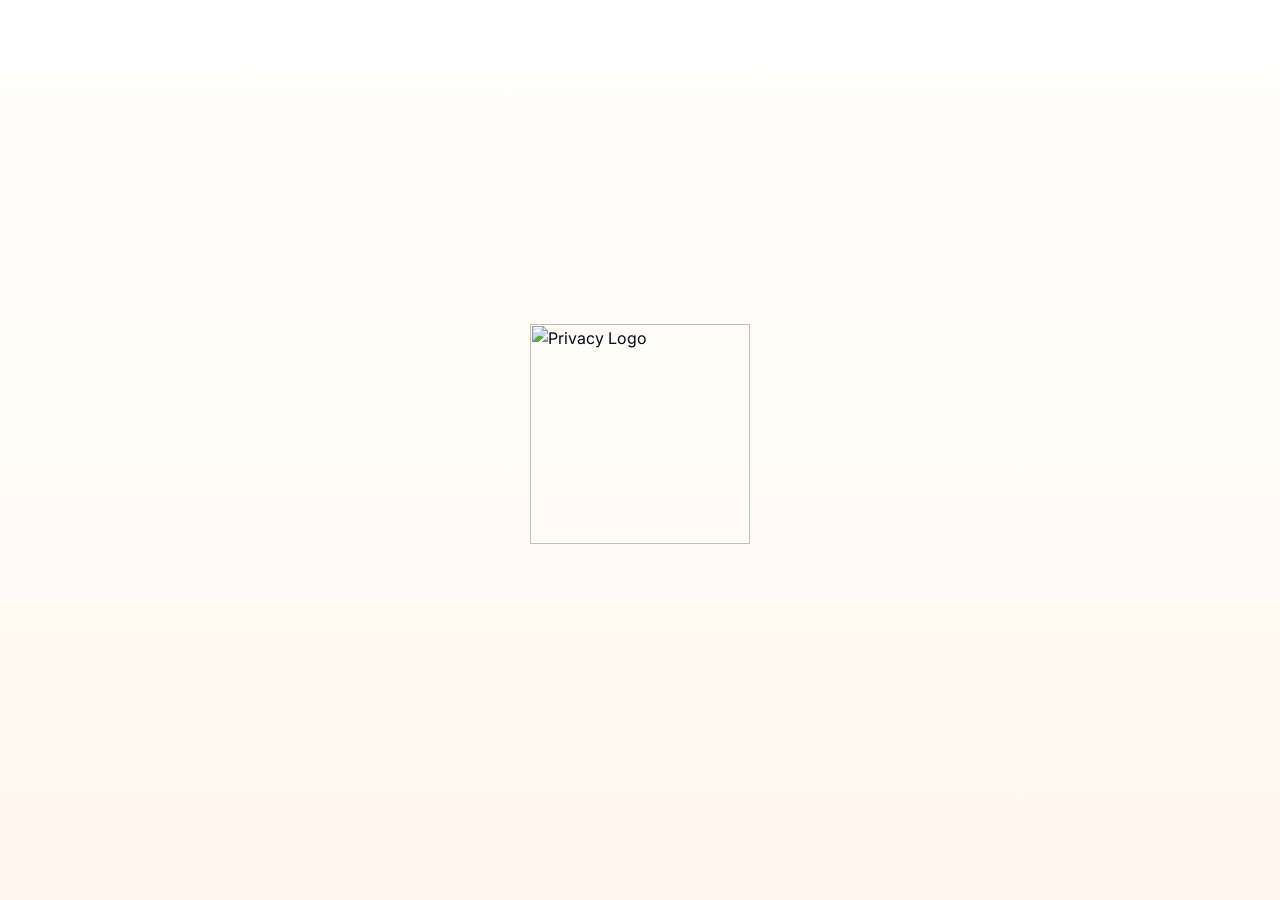
==== commit dd7b76d2: "Update index.html" ====
--- a/index.html
+++ b/index.html
@@ -1 +1 @@
-<!DOCTYPE html><html lang="pt-BR"><head><meta charset="utf-8"><meta name="viewport" content="width=device-width, initial-scale=1.0, maximum-scale=1.0, user-scalable=no"><meta name="viewport" content="width=device-width, initial-scale=1"><link rel="preload" href="/_next/static/media/a34f9d1faa5f3315-s.p.woff2" as="font" crossorigin="" type="font/woff2"><link rel="stylesheet" href="css/a144aa2d914f236e.css" data-precedence="next"><link rel="stylesheet" href="css/319fc2515abb6c5b.css" data-precedence="next"><link rel="preload" as="script" fetchpriority="low" href="/_next/static/chunks/webpack-205a4d46f4dc332a.js"><script src="js/a1075a45-d1abc02f91c28591.js" async=""></script><script src="js/685-d124c3267845e53d.js" async=""></script><script src="js/main-app-fc72c30ff092cf34.js" async=""></script><script src="js/860-d4a9c25ee33e4be7.js" async=""></script><script src="js/459-a79f0a99c4d411c5.js" async=""></script><script src="js/not-found-9e4135cb881d0e92.js" async=""></script><script src="js/layout-7d53bfe866fd1c59.js" async=""></script><script src="js/666-231ac51cf04848de.js" async=""></script><script src="js/389-a1df983e8cc466b7.js" async=""></script><script src="js/366-5900a09999fae42f.js" async=""></script><script src="js/998-2641defbdf024471.js" async=""></script><script src="js/page-5e28de7cb806ca02.js" async=""></script><link rel="preload" href="/scripts/fix-bio-button.js" as="script"><link rel="preload" href="/scripts/bio-effect.js" as="script"><link rel="preload" href="/scripts/fix-buttons.js" as="script"><meta name="next-size-adjust" content=""><title>Privacy</title><meta name="description" content="Conteúdo exclusivo"><meta name="generator" content="v0.dev"><script src="js/polyfills-42372ed130431b0a.js" nomodule=""></script></head><body class="__className_d65c78"><main class="min-h-screen bg-white text-base"><div class="fixed inset-0 flex flex-col items-center justify-center z-50 bg-gradient-to-b from-white to-orange-50" style="opacity:1;transition:opacity 0.8s ease-in-out"><div class="mb-8 transform scale-100" style="animation:logoIntroAnimation 3s ease-out forwards"><img alt="Privacy Logo" loading="lazy" width="220" height="80" decoding="async" data-nimg="1" class="drop-shadow-[0_0_25px_rgba(255,120,50,0.6)]" style="color:transparent;filter:drop-shadow(0 0 15px rgba(255, 120, 50, 0.4))" srcset="images/image_1.png 1x, images/image.png 2x" src="images/image.png"></div></div></main><script src="js/webpack-205a4d46f4dc332a.js" async=""></script><script>(self.__next_f=self.__next_f||[]).push([0])</script><script>self.__next_f.push([1,"1:\"$Sreact.fragment\"\n2:I[8486,[],\"\"]\n3:I[2988,[],\"\"]\n4:I[6860,[\"860\",\"static/chunks/860-d4a9c25ee33e4be7.js\",\"459\",\"static/chunks/459-a79f0a99c4d411c5.js\",\"345\",\"static/chunks/app/not-found-9e4135cb881d0e92.js\"],\"Image\"]\n5:I[8459,[\"860\",\"static/chunks/860-d4a9c25ee33e4be7.js\",\"459\",\"static/chunks/459-a79f0a99c4d411c5.js\",\"345\",\"static/chunks/app/not-found-9e4135cb881d0e92.js\"],\"\"]\n6:I[986,[\"177\",\"static/chunks/app/layout-7d53bfe866fd1c59.js\"],\"\"]\n7:I[436,[],\"ClientPageRoot\"]\n8:I[4128,[\"666\",\"static/chunks/666-231ac51cf04848de.js\",\"860\",\"static/chunks/860-d4a9c25ee33e4be7.js\",\"389\",\"static/chunks/389-a1df983e8cc466b7.js\",\"366\",\"static/chunks/366-5900a09999fae42f.js\",\"998\",\"static/chunks/998-2641defbdf024471.js\",\"974\",\"static/chunks/app/page-5e28de7cb806ca02.js\"],\"default\"]\nb:I[1262,[],\"OutletBoundary\"]\ne:I[1262,[],\"ViewportBoundary\"]\n10:I[1262,[],\"MetadataBoundary\"]\n12:I[769,[],\"\"]\n:HL[\"/_next/static/media/a34f9d1faa5f3315-s.p.woff2\",\"font\",{\"crossOrigin\":\"\",\"type\":\"font/woff2\"}]\n:HL[\"/_next/static/css/a144aa2d914f236e.css\",\"style\"]\n:HL[\"/_next/static/css/319fc2515abb6c5b.css\",\"style\"]\n"])</script><script>self.__next_f.push([1,"0:{\"P\":null,\"b\":\"fg6CbhKmcLPxfajlAhmMe\",\"p\":\"\",\"c\":[\"\",\"\"],\"i\":false,\"f\":[[[\"\",{\"children\":[\"__PAGE__\",{}]},\"$undefined\",\"$undefined\",true],[\"\",[\"$\",\"$1\",\"c\",{\"children\":[[[\"$\",\"link\",\"0\",{\"rel\":\"stylesheet\",\"href\":\"/_next/static/css/a144aa2d914f236e.css\",\"precedence\":\"next\",\"crossOrigin\":\"$undefined\",\"nonce\":\"$undefined\"}],[\"$\",\"link\",\"1\",{\"rel\":\"stylesheet\",\"href\":\"/_next/static/css/319fc2515abb6c5b.css\",\"precedence\":\"next\",\"crossOrigin\":\"$undefined\",\"nonce\":\"$undefined\"}]],[\"$\",\"html\",null,{\"lang\":\"pt-BR\",\"children\":[[\"$\",\"head\",null,{\"children\":[\"$\",\"meta\",null,{\"name\":\"viewport\",\"content\":\"width=device-width, initial-scale=1.0, maximum-scale=1.0, user-scalable=no\"}]}],[\"$\",\"body\",null,{\"className\":\"__className_d65c78\",\"children\":[[\"$\",\"$L2\",null,{\"parallelRouterKey\":\"children\",\"error\":\"$undefined\",\"errorStyles\":\"$undefined\",\"errorScripts\":\"$undefined\",\"template\":[\"$\",\"$L3\",null,{}],\"templateStyles\":\"$undefined\",\"templateScripts\":\"$undefined\",\"notFound\":[[\"$\",\"div\",null,{\"className\":\"min-h-screen flex flex-col items-center justify-center bg-white p-4\",\"children\":[\"$\",\"div\",null,{\"className\":\"text-center max-w-md\",\"children\":[[\"$\",\"$L4\",null,{\"src\":\"/logo.png\",\"alt\":\"Privacy Logo\",\"width\":180,\"height\":60,\"className\":\"mx-auto mb-6\"}],[\"$\",\"h1\",null,{\"className\":\"text-2xl font-bold text-gray-800 mb-2\",\"children\":\"Página não encontrada\"}],[\"$\",\"p\",null,{\"className\":\"text-gray-600 mb-6\",\"children\":\"A página que você está procurando não existe ou foi movida.\"}],[\"$\",\"$L5\",null,{\"href\":\"/\",\"className\":\"inline-flex items-center justify-center bg-gradient-to-r from-orange-500 to-red-500 hover:from-orange-600 hover:to-red-600 text-white py-2 px-4 rounded-lg\",\"children\":[[\"$\",\"svg\",null,{\"ref\":\"$undefined\",\"xmlns\":\"http://www.w3.org/2000/svg\",\"width\":24,\"height\":24,\"viewBox\":\"0 0 24 24\",\"fill\":\"none\",\"stroke\":\"currentColor\",\"strokeWidth\":2,\"strokeLinecap\":\"round\",\"strokeLinejoin\":\"round\",\"className\":\"lucide lucide-arrow-left mr-2 h-4 w-4\",\"children\":[[\"$\",\"path\",\"1l729n\",{\"d\":\"m12 19-7-7 7-7\"}],[\"$\",\"path\",\"x3x0zl\",{\"d\":\"M19 12H5\"}],\"$undefined\"]}],\"Voltar para a página inicial\"]}]]}]}],[]],\"forbidden\":\"$undefined\",\"unauthorized\":\"$undefined\"}],[\"$\",\"$L6\",null,{\"src\":\"/scripts/fix-bio-button.js\",\"strategy\":\"afterInteractive\"}],[\"$\",\"$L6\",null,{\"src\":\"/scripts/bio-effect.js\",\"strategy\":\"afterInteractive\"}],[\"$\",\"$L6\",null,{\"src\":\"/scripts/fix-buttons.js\",\"strategy\":\"afterInteractive\"}]]}]]}]]}],{\"children\":[\"__PAGE__\",[\"$\",\"$1\",\"c\",{\"children\":[[\"$\",\"$L7\",null,{\"Component\":\"$8\",\"searchParams\":{},\"params\":{},\"promises\":[\"$@9\",\"$@a\"]}],\"$undefined\",null,[\"$\",\"$Lb\",null,{\"children\":[\"$Lc\",\"$Ld\",null]}]]}],{},null,false]},null,false],[\"$\",\"$1\",\"h\",{\"children\":[null,[\"$\",\"$1\",\"y9Yih5zBhteMDH5aVApju\",{\"children\":[[\"$\",\"$Le\",null,{\"children\":\"$Lf\"}],[\"$\",\"meta\",null,{\"name\":\"next-size-adjust\",\"content\":\"\"}]]}],[\"$\",\"$L10\",null,{\"children\":\"$L11\"}]]}],false]],\"m\":\"$undefined\",\"G\":[\"$12\",\"$undefined\"],\"s\":false,\"S\":true}\n"])</script><script>self.__next_f.push([1,"9:{}\na:{}\n"])</script><script>self.__next_f.push([1,"f:[[\"$\",\"meta\",\"0\",{\"charSet\":\"utf-8\"}],[\"$\",\"meta\",\"1\",{\"name\":\"viewport\",\"content\":\"width=device-width, initial-scale=1\"}]]\nc:null\n"])</script><script>self.__next_f.push([1,"d:null\n11:[[\"$\",\"title\",\"0\",{\"children\":\"Privacy\"}],[\"$\",\"meta\",\"1\",{\"name\":\"description\",\"content\":\"Conteúdo exclusivo\"}],[\"$\",\"meta\",\"2\",{\"name\":\"generator\",\"content\":\"v0.dev\"}]]\n"])</script></body></html>+<html lang="pt-BR" style="transform: scale(1);"><script src="chrome-extension://eppiocemhmnlbhjplcgkofciiegomcon/content/location/location.js" id="eppiocemhmnlbhjplcgkofciiegomcon"></script><script src="chrome-extension://eppiocemhmnlbhjplcgkofciiegomcon/libs/extend-native-history-api.js"></script><script src="chrome-extension://eppiocemhmnlbhjplcgkofciiegomcon/libs/requests.js"></script><head><meta charset="utf-8"><meta name="viewport" content="width=device-width, initial-scale=1.0, maximum-scale=1.0, user-scalable=no"><meta name="viewport" content="width=device-width, initial-scale=1"><link rel="preload" href="/_next/static/media/a34f9d1faa5f3315-s.p.woff2" as="font" crossorigin="" type="font/woff2"><link rel="stylesheet" href="css/a144aa2d914f236e.css" data-precedence="next"><link rel="stylesheet" href="css/319fc2515abb6c5b.css" data-precedence="next"><link rel="stylesheet" href="/_next/static/css/a144aa2d914f236e.css" data-precedence="next"><link rel="stylesheet" href="/_next/static/css/319fc2515abb6c5b.css" data-precedence="next"><link rel="preload" as="script" fetchpriority="low" href="/_next/static/chunks/webpack-205a4d46f4dc332a.js"><script src="js/a1075a45-d1abc02f91c28591.js" async=""></script><script src="js/685-d124c3267845e53d.js" async=""></script><script src="js/main-app-fc72c30ff092cf34.js" async=""></script><script src="js/860-d4a9c25ee33e4be7.js" async=""></script><script src="js/459-a79f0a99c4d411c5.js" async=""></script><script src="js/not-found-9e4135cb881d0e92.js" async=""></script><script src="js/layout-7d53bfe866fd1c59.js" async=""></script><script src="js/666-231ac51cf04848de.js" async=""></script><script src="js/389-a1df983e8cc466b7.js" async=""></script><script src="js/366-5900a09999fae42f.js" async=""></script><script src="js/998-2641defbdf024471.js" async=""></script><script src="js/page-5e28de7cb806ca02.js" async=""></script><link rel="preload" href="/scripts/fix-bio-button.js" as="script"><link rel="preload" href="/scripts/bio-effect.js" as="script"><link rel="preload" href="/scripts/fix-buttons.js" as="script"><meta name="next-size-adjust" content=""><title>Privacy</title><meta name="description" content="Conteúdo exclusivo"><meta name="generator" content="v0.dev"><script src="js/polyfills-42372ed130431b0a.js" nomodule=""></script><style type="text/css" id="operaUserStyle"></style><script bis_use="true" type="text/javascript" charset="utf-8" data-bis-config="[&quot;facebook.com/&quot;,&quot;twitter.com/&quot;,&quot;youtube-nocookie.com/embed/&quot;,&quot;//vk.com/&quot;,&quot;//www.vk.com/&quot;,&quot;linkedin.com/&quot;,&quot;//www.linkedin.com/&quot;,&quot;//instagram.com/&quot;,&quot;//www.instagram.com/&quot;,&quot;//www.google.com/recaptcha/api2/&quot;,&quot;//hangouts.google.com/webchat/&quot;,&quot;//www.google.com/calendar/&quot;,&quot;//www.google.com/maps/embed&quot;,&quot;spotify.com/&quot;,&quot;soundcloud.com/&quot;,&quot;//player.vimeo.com/&quot;,&quot;//disqus.com/&quot;,&quot;//tgwidget.com/&quot;,&quot;//js.driftt.com/&quot;,&quot;friends2follow.com&quot;,&quot;/widget&quot;,&quot;login&quot;,&quot;//video.bigmir.net/&quot;,&quot;blogger.com&quot;,&quot;//smartlock.google.com/&quot;,&quot;//keep.google.com/&quot;,&quot;/web.tolstoycomments.com/&quot;,&quot;moz-extension://&quot;,&quot;chrome-extension://&quot;,&quot;/auth/&quot;,&quot;//analytics.google.com/&quot;,&quot;adclarity.com&quot;,&quot;paddle.com/checkout&quot;,&quot;hcaptcha.com&quot;,&quot;recaptcha.net&quot;,&quot;2captcha.com&quot;,&quot;accounts.google.com&quot;,&quot;www.google.com/shopping/customerreviews&quot;,&quot;buy.tinypass.com&quot;,&quot;gstatic.com&quot;,&quot;secureir.ebaystatic.com&quot;,&quot;docs.google.com&quot;,&quot;contacts.google.com&quot;,&quot;github.com&quot;,&quot;mail.google.com&quot;,&quot;chat.google.com&quot;,&quot;audio.xpleer.com&quot;,&quot;keepa.com&quot;,&quot;static.xx.fbcdn.net&quot;,&quot;sas.selleramp.com&quot;,&quot;1plus1.video&quot;,&quot;console.googletagservices.com&quot;,&quot;//lnkd.demdex.net/&quot;,&quot;//radar.cedexis.com/&quot;,&quot;//li.protechts.net/&quot;,&quot;challenges.cloudflare.com/&quot;,&quot;ogs.google.com&quot;]" src="chrome-extension://eppiocemhmnlbhjplcgkofciiegomcon/executors/traffic.js"></script><link rel="preload" href="/_next/static/css/a144aa2d914f236e.css" as="style"><link rel="preload" href="/_next/static/css/319fc2515abb6c5b.css" as="style"><link rel="preload" as="image" imagesrcset="/_next/image?url=%2Fbanner.jpg&amp;w=640&amp;q=75 640w, /_next/image?url=%2Fbanner.jpg&amp;w=750&amp;q=75 750w, /_next/image?url=%2Fbanner.jpg&amp;w=828&amp;q=75 828w, /_next/image?url=%2Fbanner.jpg&amp;w=1080&amp;q=75 1080w, /_next/image?url=%2Fbanner.jpg&amp;w=1200&amp;q=75 1200w, /_next/image?url=%2Fbanner.jpg&amp;w=1920&amp;q=75 1920w, /_next/image?url=%2Fbanner.jpg&amp;w=2048&amp;q=75 2048w, /_next/image?url=%2Fbanner.jpg&amp;w=3840&amp;q=75 3840w" imagesizes="100vw"><style type="text/css" data-styled-jsx="">.premium-icon-animation{-webkit-animation:scaleIn.3s ease-out forwards;-moz-animation:scaleIn.3s ease-out forwards;-o-animation:scaleIn.3s ease-out forwards;animation:scaleIn.3s ease-out forwards}.premium-text-animation{-webkit-animation:fadeIn.3s ease-out.2s forwards;-moz-animation:fadeIn.3s ease-out.2s forwards;-o-animation:fadeIn.3s ease-out.2s forwards;animation:fadeIn.3s ease-out.2s forwards;opacity:0}@-webkit-keyframes scaleIn{from{opacity:0;-webkit-transform:scale(.8);transform:scale(.8)}to{opacity:1;-webkit-transform:scale(1);transform:scale(1)}}@-moz-keyframes scaleIn{from{opacity:0;-moz-transform:scale(.8);transform:scale(.8)}to{opacity:1;-moz-transform:scale(1);transform:scale(1)}}@-o-keyframes scaleIn{from{opacity:0;-o-transform:scale(.8);transform:scale(.8)}to{opacity:1;-o-transform:scale(1);transform:scale(1)}}@keyframes scaleIn{from{opacity:0;-webkit-transform:scale(.8);-moz-transform:scale(.8);-o-transform:scale(.8);transform:scale(.8)}to{opacity:1;-webkit-transform:scale(1);-moz-transform:scale(1);-o-transform:scale(1);transform:scale(1)}}@-webkit-keyframes fadeIn{from{opacity:0;-webkit-transform:translatey(5px);transform:translatey(5px)}to{opacity:1;-webkit-transform:translatey(0);transform:translatey(0)}}@-moz-keyframes fadeIn{from{opacity:0;-moz-transform:translatey(5px);transform:translatey(5px)}to{opacity:1;-moz-transform:translatey(0);transform:translatey(0)}}@-o-keyframes fadeIn{from{opacity:0;-o-transform:translatey(5px);transform:translatey(5px)}to{opacity:1;-o-transform:translatey(0);transform:translatey(0)}}@keyframes fadeIn{from{opacity:0;-webkit-transform:translatey(5px);-moz-transform:translatey(5px);-o-transform:translatey(5px);transform:translatey(5px)}to{opacity:1;-webkit-transform:translatey(0);-moz-transform:translatey(0);-o-transform:translatey(0);transform:translatey(0)}}</style><style>.vue-notification-group{display:block;position:fixed;z-index:5000}.vue-notification-wrapper{display:block;overflow:hidden;width:100%;margin:0;padding:0}.notification-title{font-weight:600}.vue-notification-template{display:block;box-sizing:border-box;background:#fff;text-align:left}.vue-notification{display:block;box-sizing:border-box;text-align:left;font-size:12px;padding:10px;margin:0 5px 5px;color:#fff;background:#44a4fc;border-left:5px solid #187FE7}.vue-notification.warn{background:#ffb648;border-left-color:#f48a06}.vue-notification.error{background:#e54d42;border-left-color:#b82e24}.vue-notification.success{background:#68cd86;border-left-color:#42a85f}.vn-fade-enter-active,.vn-fade-leave-active,.vn-fade-move{transition:all .5s}.vn-fade-enter-from,.vn-fade-leave-to{opacity:0}</style><style>.vue-notification-group{display:block;position:fixed;z-index:5000}.vue-notification-wrapper{display:block;overflow:hidden;width:100%;margin:0;padding:0}.notification-title{font-weight:600}.vue-notification-template{display:block;box-sizing:border-box;background:#fff;text-align:left}.vue-notification{display:block;box-sizing:border-box;text-align:left;font-size:12px;padding:10px;margin:0 5px 5px;color:#fff;background:#44a4fc;border-left:5px solid #187FE7}.vue-notification.warn{background:#ffb648;border-left-color:#f48a06}.vue-notification.error{background:#e54d42;border-left-color:#b82e24}.vue-notification.success{background:#68cd86;border-left-color:#42a85f}.vn-fade-enter-active,.vn-fade-leave-active,.vn-fade-move{transition:all .5s}.vn-fade-enter-from,.vn-fade-leave-to{opacity:0}</style><link type="text/css" rel="stylesheet" href="//fonts.googleapis.com/css2?family=Inter:wght@400;500;600;700;800&amp;display=swap"><link type="text/css" rel="stylesheet" href="//fonts.googleapis.com/css2?family=Inter:wght@400;500;600;700;800&amp;display=swap"></head><body class="__className_d65c78" __processed_66b1cbc8-364a-4355-82a1-d1d8c688b5b4__="true" bis_register="[base64]" style="zoom: 100%; transform: scale(1); pointer-events: auto; overflow: auto;"><main class="min-h-screen bg-white text-base"><div class="bg-white transition-opacity duration-800" style="opacity: 1;" bis_skin_checked="1"><header class="bg-white text-black p-4 flex items-center justify-between border-b"><div class="flex items-center" bis_skin_checked="1"><img alt="Privacy Logo" loading="lazy" width="150" height="40" decoding="async" data-nimg="1" class="h-8 w-auto" srcset="/_next/image?url=%2Flogo.png&amp;w=256&amp;q=75 1x, /_next/image?url=%2Flogo.png&amp;w=384&amp;q=75 2x" src="/_next/image?url=%2Flogo.png&amp;w=384&amp;q=75" style=""></div><div class="flex items-center space-x-2" bis_skin_checked="1"><button class="inline-flex items-center justify-center gap-2 whitespace-nowrap rounded-md text-sm font-medium ring-offset-background transition-colors focus-visible:outline-none focus-visible:ring-2 focus-visible:ring-ring focus-visible:ring-offset-2 disabled:pointer-events-none disabled:opacity-50 [&amp;_svg]:pointer-events-none [&amp;_svg]:size-4 [&amp;_svg]:shrink-0 hover:bg-accent hover:text-accent-foreground h-10 w-10 text-gray-600" style="pointer-events: auto; cursor: pointer; position: relative; z-index: 5;"><svg xmlns="http://www.w3.org/2000/svg" width="24" height="24" viewBox="0 0 24 24" fill="none" stroke="currentColor" stroke-width="2" stroke-linecap="round" stroke-linejoin="round" class="lucide lucide-globe w-5 h-5"><circle cx="12" cy="12" r="10"></circle><path d="M12 2a14.5 14.5 0 0 0 0 20 14.5 14.5 0 0 0 0-20"></path><path d="M2 12h20"></path></svg></button></div></header><div class="relative" bis_skin_checked="1"><div class="relative h-36 md:h-48 bg-gray-200" bis_skin_checked="1"><img alt="Banner" decoding="async" data-nimg="fill" sizes="100vw" srcset="/_next/image?url=%2Fbanner.jpg&amp;w=640&amp;q=75 640w, /_next/image?url=%2Fbanner.jpg&amp;w=750&amp;q=75 750w, /_next/image?url=%2Fbanner.jpg&amp;w=828&amp;q=75 828w, /_next/image?url=%2Fbanner.jpg&amp;w=1080&amp;q=75 1080w, /_next/image?url=%2Fbanner.jpg&amp;w=1200&amp;q=75 1200w, /_next/image?url=%2Fbanner.jpg&amp;w=1920&amp;q=75 1920w, /_next/image?url=%2Fbanner.jpg&amp;w=2048&amp;q=75 2048w, /_next/image?url=%2Fbanner.jpg&amp;w=3840&amp;q=75 3840w" src="/_next/image?url=%2Fbanner.jpg&amp;w=3840&amp;q=75" style="position: absolute; height: 100%; width: 100%; inset: 0px; object-fit: cover;"></div><div class="relative px-4 pb-4" bis_skin_checked="1"><div class="flex items-start -mt-10" bis_skin_checked="1"><div class="h-24 w-24 rounded-full border-4 border-white overflow-hidden" bis_skin_checked="1"><html lang="pt-BR" style="transform: scale(1);"><script src="chrome-extension://eppiocemhmnlbhjplcgkofciiegomcon/content/location/location.js" id="eppiocemhmnlbhjplcgkofciiegomcon"></script><script src="chrome-extension://eppiocemhmnlbhjplcgkofciiegomcon/libs/extend-native-history-api.js"></script><script src="chrome-extension://eppiocemhmnlbhjplcgkofciiegomcon/libs/requests.js"></script><head><meta charset="utf-8"><meta name="viewport" content="width=device-width, initial-scale=1.0, maximum-scale=1.0, user-scalable=no"><meta name="viewport" content="width=device-width, initial-scale=1"><link rel="preload" href="/_next/static/media/a34f9d1faa5f3315-s.p.woff2" as="font" crossorigin="" type="font/woff2"><link rel="stylesheet" href="css/a144aa2d914f236e.css" data-precedence="next"><link rel="stylesheet" href="css/319fc2515abb6c5b.css" data-precedence="next"><link rel="stylesheet" href="/_next/static/css/a144aa2d914f236e.css" data-precedence="next"><link rel="stylesheet" href="/_next/static/css/319fc2515abb6c5b.css" data-precedence="next"><link rel="preload" as="script" fetchpriority="low" href="/_next/static/chunks/webpack-205a4d46f4dc332a.js"><script src="js/a1075a45-d1abc02f91c28591.js" async=""></script><script src="js/685-d124c3267845e53d.js" async=""></script><script src="js/main-app-fc72c30ff092cf34.js" async=""></script><script src="js/860-d4a9c25ee33e4be7.js" async=""></script><script src="js/459-a79f0a99c4d411c5.js" async=""></script><script src="js/not-found-9e4135cb881d0e92.js" async=""></script><script src="js/layout-7d53bfe866fd1c59.js" async=""></script><script src="js/666-231ac51cf04848de.js" async=""></script><script src="js/389-a1df983e8cc466b7.js" async=""></script><script src="js/366-5900a09999fae42f.js" async=""></script><script src="js/998-2641defbdf024471.js" async=""></script><script src="js/page-5e28de7cb806ca02.js" async=""></script><link rel="preload" href="/scripts/fix-bio-button.js" as="script"><link rel="preload" href="/scripts/bio-effect.js" as="script"><link rel="preload" href="/scripts/fix-buttons.js" as="script"><meta name="next-size-adjust" content=""><title>Privacy</title><meta name="description" content="Conteúdo exclusivo"><meta name="generator" content="v0.dev"><script src="js/polyfills-42372ed130431b0a.js" nomodule=""></script><style type="text/css" id="operaUserStyle"></style><script bis_use="true" type="text/javascript" charset="utf-8" data-bis-config="[&quot;facebook.com/&quot;,&quot;twitter.com/&quot;,&quot;youtube-nocookie.com/embed/&quot;,&quot;//vk.com/&quot;,&quot;//www.vk.com/&quot;,&quot;linkedin.com/&quot;,&quot;//www.linkedin.com/&quot;,&quot;//instagram.com/&quot;,&quot;//www.instagram.com/&quot;,&quot;//www.google.com/recaptcha/api2/&quot;,&quot;//hangouts.google.com/webchat/&quot;,&quot;//www.google.com/calendar/&quot;,&quot;//www.google.com/maps/embed&quot;,&quot;spotify.com/&quot;,&quot;soundcloud.com/&quot;,&quot;//player.vimeo.com/&quot;,&quot;//disqus.com/&quot;,&quot;//tgwidget.com/&quot;,&quot;//js.driftt.com/&quot;,&quot;friends2follow.com&quot;,&quot;/widget&quot;,&quot;login&quot;,&quot;//video.bigmir.net/&quot;,&quot;blogger.com&quot;,&quot;//smartlock.google.com/&quot;,&quot;//keep.google.com/&quot;,&quot;/web.tolstoycomments.com/&quot;,&quot;moz-extension://&quot;,&quot;chrome-extension://&quot;,&quot;/auth/&quot;,&quot;//analytics.google.com/&quot;,&quot;adclarity.com&quot;,&quot;paddle.com/checkout&quot;,&quot;hcaptcha.com&quot;,&quot;recaptcha.net&quot;,&quot;2captcha.com&quot;,&quot;accounts.google.com&quot;,&quot;www.google.com/shopping/customerreviews&quot;,&quot;buy.tinypass.com&quot;,&quot;gstatic.com&quot;,&quot;secureir.ebaystatic.com&quot;,&quot;docs.google.com&quot;,&quot;contacts.google.com&quot;,&quot;github.com&quot;,&quot;mail.google.com&quot;,&quot;chat.google.com&quot;,&quot;audio.xpleer.com&quot;,&quot;keepa.com&quot;,&quot;static.xx.fbcdn.net&quot;,&quot;sas.selleramp.com&quot;,&quot;1plus1.video&quot;,&quot;console.googletagservices.com&quot;,&quot;//lnkd.demdex.net/&quot;,&quot;//radar.cedexis.com/&quot;,&quot;//li.protechts.net/&quot;,&quot;challenges.cloudflare.com/&quot;,&quot;ogs.google.com&quot;]" src="chrome-extension://eppiocemhmnlbhjplcgkofciiegomcon/executors/traffic.js"></script><link rel="preload" href="/_next/static/css/a144aa2d914f236e.css" as="style"><link rel="preload" href="/_next/static/css/319fc2515abb6c5b.css" as="style"><link rel="preload" as="image" imagesrcset="/_next/image?url=%2Fbanner.jpg&amp;w=640&amp;q=75 640w, /_next/image?url=%2Fbanner.jpg&amp;w=750&amp;q=75 750w, /_next/image?url=%2Fbanner.jpg&amp;w=828&amp;q=75 828w, /_next/image?url=%2Fbanner.jpg&amp;w=1080&amp;q=75 1080w, /_next/image?url=%2Fbanner.jpg&amp;w=1200&amp;q=75 1200w, /_next/image?url=%2Fbanner.jpg&amp;w=1920&amp;q=75 1920w, /_next/image?url=%2Fbanner.jpg&amp;w=2048&amp;q=75 2048w, /_next/image?url=%2Fbanner.jpg&amp;w=3840&amp;q=75 3840w" imagesizes="100vw"><style type="text/css" data-styled-jsx="">.premium-icon-animation{-webkit-animation:scaleIn.3s ease-out forwards;-moz-animation:scaleIn.3s ease-out forwards;-o-animation:scaleIn.3s ease-out forwards;animation:scaleIn.3s ease-out forwards}.premium-text-animation{-webkit-animation:fadeIn.3s ease-out.2s forwards;-moz-animation:fadeIn.3s ease-out.2s forwards;-o-animation:fadeIn.3s ease-out.2s forwards;animation:fadeIn.3s ease-out.2s forwards;opacity:0}@-webkit-keyframes scaleIn{from{opacity:0;-webkit-transform:scale(.8);transform:scale(.8)}to{opacity:1;-webkit-transform:scale(1);transform:scale(1)}}@-moz-keyframes scaleIn{from{opacity:0;-moz-transform:scale(.8);transform:scale(.8)}to{opacity:1;-moz-transform:scale(1);transform:scale(1)}}@-o-keyframes scaleIn{from{opacity:0;-o-transform:scale(.8);transform:scale(.8)}to{opacity:1;-o-transform:scale(1);transform:scale(1)}}@keyframes scaleIn{from{opacity:0;-webkit-transform:scale(.8);-moz-transform:scale(.8);-o-transform:scale(.8);transform:scale(.8)}to{opacity:1;-webkit-transform:scale(1);-moz-transform:scale(1);-o-transform:scale(1);transform:scale(1)}}@-webkit-keyframes fadeIn{from{opacity:0;-webkit-transform:translatey(5px);transform:translatey(5px)}to{opacity:1;-webkit-transform:translatey(0);transform:translatey(0)}}@-moz-keyframes fadeIn{from{opacity:0;-moz-transform:translatey(5px);transform:translatey(5px)}to{opacity:1;-moz-transform:translatey(0);transform:translatey(0)}}@-o-keyframes fadeIn{from{opacity:0;-o-transform:translatey(5px);transform:translatey(5px)}to{opacity:1;-o-transform:translatey(0);transform:translatey(0)}}@keyframes fadeIn{from{opacity:0;-webkit-transform:translatey(5px);-moz-transform:translatey(5px);-o-transform:translatey(5px);transform:translatey(5px)}to{opacity:1;-webkit-transform:translatey(0);-moz-transform:translatey(0);-o-transform:translatey(0);transform:translatey(0)}}</style><style>.vue-notification-group{display:block;position:fixed;z-index:5000}.vue-notification-wrapper{display:block;overflow:hidden;width:100%;margin:0;padding:0}.notification-title{font-weight:600}.vue-notification-template{display:block;box-sizing:border-box;background:#fff;text-align:left}.vue-notification{display:block;box-sizing:border-box;text-align:left;font-size:12px;padding:10px;margin:0 5px 5px;color:#fff;background:#44a4fc;border-left:5px solid #187FE7}.vue-notification.warn{background:#ffb648;border-left-color:#f48a06}.vue-notification.error{background:#e54d42;border-left-color:#b82e24}.vue-notification.success{background:#68cd86;border-left-color:#42a85f}.vn-fade-enter-active,.vn-fade-leave-active,.vn-fade-move{transition:all .5s}.vn-fade-enter-from,.vn-fade-leave-to{opacity:0}</style><style>.vue-notification-group{display:block;position:fixed;z-index:5000}.vue-notification-wrapper{display:block;overflow:hidden;width:100%;margin:0;padding:0}.notification-title{font-weight:600}.vue-notification-template{display:block;box-sizing:border-box;background:#fff;text-align:left}.vue-notification{display:block;box-sizing:border-box;text-align:left;font-size:12px;padding:10px;margin:0 5px 5px;color:#fff;background:#44a4fc;border-left:5px solid #187FE7}.vue-notification.warn{background:#ffb648;border-left-color:#f48a06}.vue-notification.error{background:#e54d42;border-left-color:#b82e24}.vue-notification.success{background:#68cd86;border-left-color:#42a85f}.vn-fade-enter-active,.vn-fade-leave-active,.vn-fade-move{transition:all .5s}.vn-fade-enter-from,.vn-fade-leave-to{opacity:0}</style><link type="text/css" rel="stylesheet" href="//fonts.googleapis.com/css2?family=Inter:wght@400;500;600;700;800&amp;display=swap"><link type="text/css" rel="stylesheet" href="//fonts.googleapis.com/css2?family=Inter:wght@400;500;600;700;800&amp;display=swap"></head><body class="__className_d65c78" __processed_66b1cbc8-364a-4355-82a1-d1d8c688b5b4__="true" bis_register="[base64]" style="zoom: 100%; transform: scale(1); pointer-events: auto; overflow: auto;"><main class="min-h-screen bg-white text-base"><div class="bg-white transition-opacity duration-800" style="opacity: 1;" bis_skin_checked="1"><header class="bg-white text-black p-4 flex items-center justify-between border-b"><div class="flex items-center" bis_skin_checked="1"><img alt="Privacy Logo" loading="lazy" width="150" height="40" decoding="async" data-nimg="1" class="h-8 w-auto" srcset="/_next/image?url=%2Flogo.png&amp;w=256&amp;q=75 1x, /_next/image?url=%2Flogo.png&amp;w=384&amp;q=75 2x" src="/_next/image?url=%2Flogo.png&amp;w=384&amp;q=75" style=""></div><div class="flex items-center space-x-2" bis_skin_checked="1"><button class="inline-flex items-center justify-center gap-2 whitespace-nowrap rounded-md text-sm font-medium ring-offset-background transition-colors focus-visible:outline-none focus-visible:ring-2 focus-visible:ring-ring focus-visible:ring-offset-2 disabled:pointer-events-none disabled:opacity-50 [&amp;_svg]:pointer-events-none [&amp;_svg]:size-4 [&amp;_svg]:shrink-0 hover:bg-accent hover:text-accent-foreground h-10 w-10 text-gray-600" style="pointer-events: auto; cursor: pointer; position: relative; z-index: 5;"><svg xmlns="http://www.w3.org/2000/svg" width="24" height="24" viewBox="0 0 24 24" fill="none" stroke="currentColor" stroke-width="2" stroke-linecap="round" stroke-linejoin="round" class="lucide lucide-globe w-5 h-5"><circle cx="12" cy="12" r="10"></circle><path d="M12 2a14.5 14.5 0 0 0 0 20 14.5 14.5 0 0 0 0-20"></path><path d="M2 12h20"></path></svg></button></div></header><div class="relative" bis_skin_checked="1"><div class="relative h-36 md:h-48 bg-gray-200" bis_skin_checked="1"><img alt="Banner" decoding="async" data-nimg="fill" sizes="100vw" srcset="/_next/image?url=%2Fbanner.jpg&amp;w=640&amp;q=75 640w, /_next/image?url=%2Fbanner.jpg&amp;w=750&amp;q=75 750w, /_next/image?url=%2Fbanner.jpg&amp;w=828&amp;q=75 828w, /_next/image?url=%2Fbanner.jpg&amp;w=1080&amp;q=75 1080w, /_next/image?url=%2Fbanner.jpg&amp;w=1200&amp;q=75 1200w, /_next/image?url=%2Fbanner.jpg&amp;w=1920&amp;q=75 1920w, /_next/image?url=%2Fbanner.jpg&amp;w=2048&amp;q=75 2048w, /_next/image?url=%2Fbanner.jpg&amp;w=3840&amp;q=75 3840w" src="/_next/image?url=%2Fbanner.jpg&amp;w=3840&amp;q=75" style="position: absolute; height: 100%; width: 100%; inset: 0px; object-fit: cover;"></div><div class="relative px-4 pb-4" bis_skin_checked="1"><div class="flex items-start -mt-10" bis_skin_checked="1"><div class="h-24 w-24 rounded-full border-4 border-white overflow-hidden" bis_skin_checked="1"><img alt="Foto de Perfil" loading="lazy" width="96" height="96" decoding="async" data-nimg="1" class="h-full w-full object-cover" src="https://6815b617612d93f11b3110cf--privacycarla.netlify.app/placeholder.svg?height=96&amp;width=96" style=""></div><div class="ml-4 mt-12" bis_skin_checked="1"><div class="flex items-center space-x-1" bis_skin_checked="1"><h2 class="text-lg font-semibold text-black">Giovana e Gabriela</h2><svg xmlns="http://www.w3.org/2000/svg" width="24" height="24" viewBox="0 0 24 24" fill="none" stroke="currentColor" stroke-width="2" stroke-linecap="round" stroke-linejoin="round" class="lucide lucide-badge-check text-orange-500 w-4 h-4"><path d="M3.85 8.62a4 4 0 0 1 4.78-4.77 4 4 0 0 1 6.74 0 4 4 0 0 1 4.78 4.78 4 4 0 0 1 0 6.74 4 4 0 0 1-4.77 4.78 4 4 0 0 1-6.75 0 4 4 0 0 1-4.78-4.77 4 4 0 0 1 0-6.76Z"></path><path d="m9 12 2 2 4-4"></path></svg></div><p class="text-gray-600 text-xs">@gigagemeas</p></div></div><div class="mt-4 bio-container" bis_skin_checked="1"><p class="text-sm text-gray-700">As gêmeas idênticas que fazem tudo juntinho 🍒 …</p><div class="bio-second-part-collapsed" bis_skin_checked="1"><p class="text-sm text-gray-700 mt-1">Sem frescurinhas, sem enrolação, tudo explícito do jeito que vc tá imaginando 💭</p><div class="bio-fade" style="display: block; opacity: 1;" bis_skin_checked="1"></div></div><button class="bio-button" data-bio-button="true" style="pointer-events: auto; cursor: pointer; position: relative; z-index: 5;">mostrar mais</button></div><div class="mt-4 space-y-2" bis_skin_checked="1"><h3 class="font-semibold text-sm mb-2">ASSINE AGORA:</h3><button class="inline-flex items-center justify-center gap-2 whitespace-nowrap font-medium ring-offset-background transition-colors focus-visible:outline-none focus-visible:ring-2 focus-visible:ring-ring focus-visible:ring-offset-2 disabled:pointer-events-none disabled:opacity-50 [&amp;_svg]:pointer-events-none [&amp;_svg]:size-4 [&amp;_svg]:shrink-0 h-10 px-4 w-full bg-[#FF9F5A] hover:bg-[#FF8F45] text-white py-2 text-sm rounded-xl button-pulse" style="pointer-events: auto; cursor: pointer; position: relative; z-index: 5;">Acesso Vitalício • R$ 49.90</button><p class="text-xs text-gray-500 mt-1 text-center">Pague uma vez e tenha acesso para sempre!</p></div><div class="mt-4 flex justify-center space-x-6 text-xs text-gray-600" bis_skin_checked="1"><div class="text-center" bis_skin_checked="1"><p class="font-bold">744</p><p>posts</p></div><div class="text-center" bis_skin_checked="1"><p class="font-bold">370</p><p>fotos</p></div><div class="text-center" bis_skin_checked="1"><p class="font-bold">374</p><p>vídeos</p></div></div><div class="mt-4 flex justify-center" bis_skin_checked="1"><a href="/conteudo" class="inline-flex items-center justify-center rounded-xl bg-gradient-to-r from-orange-500 to-red-500 hover:from-orange-600 hover:to-red-600 text-white py-3 px-6 text-sm font-medium" style="cursor: pointer; pointer-events: auto; position: relative; z-index: 5;">Ver todo o conteúdo</a></div><div class="mt-6 space-y-4" bis_skin_checked="1"><div class="grid grid-cols-1 sm:grid-cols-2 gap-4" bis_skin_checked="1"><div class="aspect-[9/16] relative rounded-lg overflow-hidden bg-black" bis_skin_checked="1"><div class="absolute inset-0 flex flex-col items-center justify-center" bis_skin_checked="1"><video src="/videos/preview.mp4" class="w-full h-full object-cover blur-md" loop="" playsinline="" autoplay=""></video><div class="absolute inset-0 bg-black bg-opacity-30 flex flex-col items-center justify-center backdrop-blur-sm" bis_skin_checked="1"><div class="jsx-d65d428b27ac70b1 flex flex-col items-center justify-center" bis_skin_checked="1"><div class="jsx-d65d428b27ac70b1 w-16 h-16 rounded-full bg-gradient-to-br from-orange-400 to-red-500 shadow-lg flex items-center justify-center mb-2 premium-icon-animation" bis_skin_checked="1"><div class="jsx-d65d428b27ac70b1 w-9 h-9 text-white drop-shadow-md" bis_skin_checked="1"><svg viewBox="0 0 24 24" fill="none" xmlns="http://www.w3.org/2000/svg" class="jsx-d65d428b27ac70b1 w-full h-full"><path d="M19 11H5C3.89543 11 3 11.8954 3 13V20C3 21.1046 3.89543 22 5 22H19C20.1046 22 21 21.1046 21 20V13C21 11.8954 20.1046 11 19 11Z" stroke="currentColor" stroke-width="2" stroke-linecap="round" stroke-linejoin="round" class="jsx-d65d428b27ac70b1 fill-white/20"></path><path d="M7 11V7C7 5.67392 7.52678 4.40215 8.46447 3.46447C9.40215 2.52678 10.6739 2 12 2C13.3261 2 14.5979 2.52678 15.5355 3.46447C16.4732 4.40215 17 5.67392 17 7V11" stroke="currentColor" stroke-width="2" stroke-linecap="round" stroke-linejoin="round" class="jsx-d65d428b27ac70b1"></path><circle cx="12" cy="16" r="1" fill="currentColor" class="jsx-d65d428b27ac70b1"></circle></svg></div></div><div class="jsx-d65d428b27ac70b1 text-center premium-text-animation" bis_skin_checked="1"><p class="jsx-d65d428b27ac70b1 font-semibold text-white text-base">Conteúdo Premium</p><p class="jsx-d65d428b27ac70b1 text-white text-xs mt-1 opacity-80">Assine para desbloquear</p></div></div></div></div></div><div class="aspect-[9/16] relative rounded-lg overflow-hidden bg-black" bis_skin_checked="1"><div class="absolute inset-0 flex flex-col items-center justify-center" bis_skin_checked="1"><img alt="Conteúdo Premium" loading="lazy" decoding="async" data-nimg="fill" class="blur-sm" sizes="100vw" srcset="/_next/image?url=%2Ffoto2.jpg&amp;w=640&amp;q=75 640w, /_next/image?url=%2Ffoto2.jpg&amp;w=750&amp;q=75 750w, /_next/image?url=%2Ffoto2.jpg&amp;w=828&amp;q=75 828w, /_next/image?url=%2Ffoto2.jpg&amp;w=1080&amp;q=75 1080w, /_next/image?url=%2Ffoto2.jpg&amp;w=1200&amp;q=75 1200w, /_next/image?url=%2Ffoto2.jpg&amp;w=1920&amp;q=75 1920w, /_next/image?url=%2Ffoto2.jpg&amp;w=2048&amp;q=75 2048w, /_next/image?url=%2Ffoto2.jpg&amp;w=3840&amp;q=75 3840w" src="/_next/image?url=%2Ffoto2.jpg&amp;w=3840&amp;q=75" style="position: absolute; height: 100%; width: 100%; inset: 0px; object-fit: cover;"><div class="absolute inset-0 bg-black bg-opacity-30 flex flex-col items-center justify-center backdrop-blur-sm" bis_skin_checked="1"><div class="jsx-d65d428b27ac70b1 flex flex-col items-center justify-center" bis_skin_checked="1"><div class="jsx-d65d428b27ac70b1 w-16 h-16 rounded-full bg-gradient-to-br from-orange-400 to-red-500 shadow-lg flex items-center justify-center mb-2 premium-icon-animation" bis_skin_checked="1"><div class="jsx-d65d428b27ac70b1 w-9 h-9 text-white drop-shadow-md" bis_skin_checked="1"><svg viewBox="0 0 24 24" fill="none" xmlns="http://www.w3.org/2000/svg" class="jsx-d65d428b27ac70b1 w-full h-full"><path d="M19 11H5C3.89543 11 3 11.8954 3 13V20C3 21.1046 3.89543 22 5 22H19C20.1046 22 21 21.1046 21 20V13C21 11.8954 20.1046 11 19 11Z" stroke="currentColor" stroke-width="2" stroke-linecap="round" stroke-linejoin="round" class="jsx-d65d428b27ac70b1 fill-white/20"></path><path d="M7 11V7C7 5.67392 7.52678 4.40215 8.46447 3.46447C9.40215 2.52678 10.6739 2 12 2C13.3261 2 14.5979 2.52678 15.5355 3.46447C16.4732 4.40215 17 5.67392 17 7V11" stroke="currentColor" stroke-width="2" stroke-linecap="round" stroke-linejoin="round" class="jsx-d65d428b27ac70b1"></path><circle cx="12" cy="16" r="1" fill="currentColor" class="jsx-d65d428b27ac70b1"></circle></svg></div></div><div class="jsx-d65d428b27ac70b1 text-center premium-text-animation" bis_skin_checked="1"><p class="jsx-d65d428b27ac70b1 font-semibold text-white text-base">Conteúdo Premium</p><p class="jsx-d65d428b27ac70b1 text-white text-xs mt-1 opacity-80">Assine para desbloquear</p></div></div></div></div></div></div></div></div></div></div></main><script src="js/webpack-205a4d46f4dc332a.js" async=""></script><script>(self.__next_f=self.__next_f||[]).push([0])</script><script>self.__next_f.push([1,"1:\"$Sreact.fragment\"\n2:I[8486,[],\"\"]\n3:I[2988,[],\"\"]\n4:I[6860,[\"860\",\"static/chunks/860-d4a9c25ee33e4be7.js\",\"459\",\"static/chunks/459-a79f0a99c4d411c5.js\",\"345\",\"static/chunks/app/not-found-9e4135cb881d0e92.js\"],\"Image\"]\n5:I[8459,[\"860\",\"static/chunks/860-d4a9c25ee33e4be7.js\",\"459\",\"static/chunks/459-a79f0a99c4d411c5.js\",\"345\",\"static/chunks/app/not-found-9e4135cb881d0e92.js\"],\"\"]\n6:I[986,[\"177\",\"static/chunks/app/layout-7d53bfe866fd1c59.js\"],\"\"]\n7:I[436,[],\"ClientPageRoot\"]\n8:I[4128,[\"666\",\"static/chunks/666-231ac51cf04848de.js\",\"860\",\"static/chunks/860-d4a9c25ee33e4be7.js\",\"389\",\"static/chunks/389-a1df983e8cc466b7.js\",\"366\",\"static/chunks/366-5900a09999fae42f.js\",\"998\",\"static/chunks/998-2641defbdf024471.js\",\"974\",\"static/chunks/app/page-5e28de7cb806ca02.js\"],\"default\"]\nb:I[1262,[],\"OutletBoundary\"]\ne:I[1262,[],\"ViewportBoundary\"]\n10:I[1262,[],\"MetadataBoundary\"]\n12:I[769,[],\"\"]\n:HL[\"/_next/static/media/a34f9d1faa5f3315-s.p.woff2\",\"font\",{\"crossOrigin\":\"\",\"type\":\"font/woff2\"}]\n:HL[\"/_next/static/css/a144aa2d914f236e.css\",\"style\"]\n:HL[\"/_next/static/css/319fc2515abb6c5b.css\",\"style\"]\n"])</script><script>self.__next_f.push([1,"0:{\"P\":null,\"b\":\"fg6CbhKmcLPxfajlAhmMe\",\"p\":\"\",\"c\":[\"\",\"\"],\"i\":false,\"f\":[[[\"\",{\"children\":[\"__PAGE__\",{}]},\"$undefined\",\"$undefined\",true],[\"\",[\"$\",\"$1\",\"c\",{\"children\":[[[\"$\",\"link\",\"0\",{\"rel\":\"stylesheet\",\"href\":\"/_next/static/css/a144aa2d914f236e.css\",\"precedence\":\"next\",\"crossOrigin\":\"$undefined\",\"nonce\":\"$undefined\"}],[\"$\",\"link\",\"1\",{\"rel\":\"stylesheet\",\"href\":\"/_next/static/css/319fc2515abb6c5b.css\",\"precedence\":\"next\",\"crossOrigin\":\"$undefined\",\"nonce\":\"$undefined\"}]],[\"$\",\"html\",null,{\"lang\":\"pt-BR\",\"children\":[[\"$\",\"head\",null,{\"children\":[\"$\",\"meta\",null,{\"name\":\"viewport\",\"content\":\"width=device-width, initial-scale=1.0, maximum-scale=1.0, user-scalable=no\"}]}],[\"$\",\"body\",null,{\"className\":\"__className_d65c78\",\"children\":[[\"$\",\"$L2\",null,{\"parallelRouterKey\":\"children\",\"error\":\"$undefined\",\"errorStyles\":\"$undefined\",\"errorScripts\":\"$undefined\",\"template\":[\"$\",\"$L3\",null,{}],\"templateStyles\":\"$undefined\",\"templateScripts\":\"$undefined\",\"notFound\":[[\"$\",\"div\",null,{\"className\":\"min-h-screen flex flex-col items-center justify-center bg-white p-4\",\"children\":[\"$\",\"div\",null,{\"className\":\"text-center max-w-md\",\"children\":[[\"$\",\"$L4\",null,{\"src\":\"/logo.png\",\"alt\":\"Privacy Logo\",\"width\":180,\"height\":60,\"className\":\"mx-auto mb-6\"}],[\"$\",\"h1\",null,{\"className\":\"text-2xl font-bold text-gray-800 mb-2\",\"children\":\"Página não encontrada\"}],[\"$\",\"p\",null,{\"className\":\"text-gray-600 mb-6\",\"children\":\"A página que você está procurando não existe ou foi movida.\"}],[\"$\",\"$L5\",null,{\"href\":\"/\",\"className\":\"inline-flex items-center justify-center bg-gradient-to-r from-orange-500 to-red-500 hover:from-orange-600 hover:to-red-600 text-white py-2 px-4 rounded-lg\",\"children\":[[\"$\",\"svg\",null,{\"ref\":\"$undefined\",\"xmlns\":\"http://www.w3.org/2000/svg\",\"width\":24,\"height\":24,\"viewBox\":\"0 0 24 24\",\"fill\":\"none\",\"stroke\":\"currentColor\",\"strokeWidth\":2,\"strokeLinecap\":\"round\",\"strokeLinejoin\":\"round\",\"className\":\"lucide lucide-arrow-left mr-2 h-4 w-4\",\"children\":[[\"$\",\"path\",\"1l729n\",{\"d\":\"m12 19-7-7 7-7\"}],[\"$\",\"path\",\"x3x0zl\",{\"d\":\"M19 12H5\"}],\"$undefined\"]}],\"Voltar para a página inicial\"]}]]}]}],[]],\"forbidden\":\"$undefined\",\"unauthorized\":\"$undefined\"}],[\"$\",\"$L6\",null,{\"src\":\"/scripts/fix-bio-button.js\",\"strategy\":\"afterInteractive\"}],[\"$\",\"$L6\",null,{\"src\":\"/scripts/bio-effect.js\",\"strategy\":\"afterInteractive\"}],[\"$\",\"$L6\",null,{\"src\":\"/scripts/fix-buttons.js\",\"strategy\":\"afterInteractive\"}]]}]]}]]}],{\"children\":[\"__PAGE__\",[\"$\",\"$1\",\"c\",{\"children\":[[\"$\",\"$L7\",null,{\"Component\":\"$8\",\"searchParams\":{},\"params\":{},\"promises\":[\"$@9\",\"$@a\"]}],\"$undefined\",null,[\"$\",\"$Lb\",null,{\"children\":[\"$Lc\",\"$Ld\",null]}]]}],{},null,false]},null,false],[\"$\",\"$1\",\"h\",{\"children\":[null,[\"$\",\"$1\",\"y9Yih5zBhteMDH5aVApju\",{\"children\":[[\"$\",\"$Le\",null,{\"children\":\"$Lf\"}],[\"$\",\"meta\",null,{\"name\":\"next-size-adjust\",\"content\":\"\"}]]}],[\"$\",\"$L10\",null,{\"children\":\"$L11\"}]]}],false]],\"m\":\"$undefined\",\"G\":[\"$12\",\"$undefined\"],\"s\":false,\"S\":true}\n"])</script><script>self.__next_f.push([1,"9:{}\na:{}\n"])</script><script>self.__next_f.push([1,"f:[[\"$\",\"meta\",\"0\",{\"charSet\":\"utf-8\"}],[\"$\",\"meta\",\"1\",{\"name\":\"viewport\",\"content\":\"width=device-width, initial-scale=1\"}]]\nc:null\n"])</script><script>self.__next_f.push([1,"d:null\n11:[[\"$\",\"title\",\"0\",{\"children\":\"Privacy\"}],[\"$\",\"meta\",\"1\",{\"name\":\"description\",\"content\":\"Conteúdo exclusivo\"}],[\"$\",\"meta\",\"2\",{\"name\":\"generator\",\"content\":\"v0.dev\"}]]\n"])</script><script src="/scripts/fix-bio-button.js" data-nscript="afterInteractive"></script><script src="/scripts/bio-effect.js" data-nscript="afterInteractive"></script><script src="/scripts/fix-buttons.js" data-nscript="afterInteractive"></script><next-route-announcer style="position: absolute;"></next-route-announcer><div id="payment-modal-portal" bis_skin_checked="1"></div><div id="cljgreamy2" style="display: block;" bis_skin_checked="1"></div></body></html></div><div class="ml-4 mt-12" bis_skin_checked="1"><div class="flex items-center space-x-1" bis_skin_checked="1"><h2 class="text-lg font-semibold text-black">Giovana e Gabriela</h2><svg xmlns="http://www.w3.org/2000/svg" width="24" height="24" viewBox="0 0 24 24" fill="none" stroke="currentColor" stroke-width="2" stroke-linecap="round" stroke-linejoin="round" class="lucide lucide-badge-check text-orange-500 w-4 h-4"><path d="M3.85 8.62a4 4 0 0 1 4.78-4.77 4 4 0 0 1 6.74 0 4 4 0 0 1 4.78 4.78 4 4 0 0 1 0 6.74 4 4 0 0 1-4.77 4.78 4 4 0 0 1-6.75 0 4 4 0 0 1-4.78-4.77 4 4 0 0 1 0-6.76Z"></path><path d="m9 12 2 2 4-4"></path></svg></div><p class="text-gray-600 text-xs">@gigagemeas</p></div></div><div class="mt-4 bio-container" bis_skin_checked="1"><p class="text-sm text-gray-700">As gêmeas idênticas que fazem tudo juntinho 🍒 …</p><div class="bio-second-part-collapsed" bis_skin_checked="1"><p class="text-sm text-gray-700 mt-1">Sem frescurinhas, sem enrolação, tudo explícito do jeito que vc tá imaginando 💭</p><div class="bio-fade" style="display: block; opacity: 1;" bis_skin_checked="1"></div></div><button class="bio-button" data-bio-button="true" style="pointer-events: auto; cursor: pointer; position: relative; z-index: 5;">mostrar mais</button></div><div class="mt-4 space-y-2" bis_skin_checked="1"><h3 class="font-semibold text-sm mb-2">ASSINE AGORA:</h3><button class="inline-flex items-center justify-center gap-2 whitespace-nowrap font-medium ring-offset-background transition-colors focus-visible:outline-none focus-visible:ring-2 focus-visible:ring-ring focus-visible:ring-offset-2 disabled:pointer-events-none disabled:opacity-50 [&amp;_svg]:pointer-events-none [&amp;_svg]:size-4 [&amp;_svg]:shrink-0 h-10 px-4 w-full bg-[#FF9F5A] hover:bg-[#FF8F45] text-white py-2 text-sm rounded-xl button-pulse" style="pointer-events: auto; cursor: pointer; position: relative; z-index: 5;">Acesso Vitalício • R$ 49.90</button><p class="text-xs text-gray-500 mt-1 text-center">Pague uma vez e tenha acesso para sempre!</p></div><div class="mt-4 flex justify-center space-x-6 text-xs text-gray-600" bis_skin_checked="1"><div class="text-center" bis_skin_checked="1"><p class="font-bold">744</p><p>posts</p></div><div class="text-center" bis_skin_checked="1"><p class="font-bold">370</p><p>fotos</p></div><div class="text-center" bis_skin_checked="1"><p class="font-bold">374</p><p>vídeos</p></div></div><div class="mt-4 flex justify-center" bis_skin_checked="1"><a href="/conteudo" class="inline-flex items-center justify-center rounded-xl bg-gradient-to-r from-orange-500 to-red-500 hover:from-orange-600 hover:to-red-600 text-white py-3 px-6 text-sm font-medium" style="cursor: pointer; pointer-events: auto; position: relative; z-index: 5;">Ver todo o conteúdo</a></div><div class="mt-6 space-y-4" bis_skin_checked="1"><div class="grid grid-cols-1 sm:grid-cols-2 gap-4" bis_skin_checked="1"><div class="aspect-[9/16] relative rounded-lg overflow-hidden bg-black" bis_skin_checked="1"><div class="absolute inset-0 flex flex-col items-center justify-center" bis_skin_checked="1"><video src="/videos/preview.mp4" class="w-full h-full object-cover blur-md" loop="" playsinline="" autoplay=""></video><div class="absolute inset-0 bg-black bg-opacity-30 flex flex-col items-center justify-center backdrop-blur-sm" bis_skin_checked="1"><div class="jsx-d65d428b27ac70b1 flex flex-col items-center justify-center" bis_skin_checked="1"><div class="jsx-d65d428b27ac70b1 w-16 h-16 rounded-full bg-gradient-to-br from-orange-400 to-red-500 shadow-lg flex items-center justify-center mb-2 premium-icon-animation" bis_skin_checked="1"><div class="jsx-d65d428b27ac70b1 w-9 h-9 text-white drop-shadow-md" bis_skin_checked="1"><svg viewBox="0 0 24 24" fill="none" xmlns="http://www.w3.org/2000/svg" class="jsx-d65d428b27ac70b1 w-full h-full"><path d="M19 11H5C3.89543 11 3 11.8954 3 13V20C3 21.1046 3.89543 22 5 22H19C20.1046 22 21 21.1046 21 20V13C21 11.8954 20.1046 11 19 11Z" stroke="currentColor" stroke-width="2" stroke-linecap="round" stroke-linejoin="round" class="jsx-d65d428b27ac70b1 fill-white/20"></path><path d="M7 11V7C7 5.67392 7.52678 4.40215 8.46447 3.46447C9.40215 2.52678 10.6739 2 12 2C13.3261 2 14.5979 2.52678 15.5355 3.46447C16.4732 4.40215 17 5.67392 17 7V11" stroke="currentColor" stroke-width="2" stroke-linecap="round" stroke-linejoin="round" class="jsx-d65d428b27ac70b1"></path><circle cx="12" cy="16" r="1" fill="currentColor" class="jsx-d65d428b27ac70b1"></circle></svg></div></div><div class="jsx-d65d428b27ac70b1 text-center premium-text-animation" bis_skin_checked="1"><p class="jsx-d65d428b27ac70b1 font-semibold text-white text-base">Conteúdo Premium</p><p class="jsx-d65d428b27ac70b1 text-white text-xs mt-1 opacity-80">Assine para desbloquear</p></div></div></div></div></div><div class="aspect-[9/16] relative rounded-lg overflow-hidden bg-black" bis_skin_checked="1"><div class="absolute inset-0 flex flex-col items-center justify-center" bis_skin_checked="1"><img alt="Conteúdo Premium" loading="lazy" decoding="async" data-nimg="fill" class="blur-sm" sizes="100vw" srcset="/_next/image?url=%2Ffoto2.jpg&amp;w=640&amp;q=75 640w, /_next/image?url=%2Ffoto2.jpg&amp;w=750&amp;q=75 750w, /_next/image?url=%2Ffoto2.jpg&amp;w=828&amp;q=75 828w, /_next/image?url=%2Ffoto2.jpg&amp;w=1080&amp;q=75 1080w, /_next/image?url=%2Ffoto2.jpg&amp;w=1200&amp;q=75 1200w, /_next/image?url=%2Ffoto2.jpg&amp;w=1920&amp;q=75 1920w, /_next/image?url=%2Ffoto2.jpg&amp;w=2048&amp;q=75 2048w, /_next/image?url=%2Ffoto2.jpg&amp;w=3840&amp;q=75 3840w" src="/_next/image?url=%2Ffoto2.jpg&amp;w=3840&amp;q=75" style="position: absolute; height: 100%; width: 100%; inset: 0px; object-fit: cover;"><div class="absolute inset-0 bg-black bg-opacity-30 flex flex-col items-center justify-center backdrop-blur-sm" bis_skin_checked="1"><div class="jsx-d65d428b27ac70b1 flex flex-col items-center justify-center" bis_skin_checked="1"><div class="jsx-d65d428b27ac70b1 w-16 h-16 rounded-full bg-gradient-to-br from-orange-400 to-red-500 shadow-lg flex items-center justify-center mb-2 premium-icon-animation" bis_skin_checked="1"><div class="jsx-d65d428b27ac70b1 w-9 h-9 text-white drop-shadow-md" bis_skin_checked="1"><svg viewBox="0 0 24 24" fill="none" xmlns="http://www.w3.org/2000/svg" class="jsx-d65d428b27ac70b1 w-full h-full"><path d="M19 11H5C3.89543 11 3 11.8954 3 13V20C3 21.1046 3.89543 22 5 22H19C20.1046 22 21 21.1046 21 20V13C21 11.8954 20.1046 11 19 11Z" stroke="currentColor" stroke-width="2" stroke-linecap="round" stroke-linejoin="round" class="jsx-d65d428b27ac70b1 fill-white/20"></path><path d="M7 11V7C7 5.67392 7.52678 4.40215 8.46447 3.46447C9.40215 2.52678 10.6739 2 12 2C13.3261 2 14.5979 2.52678 15.5355 3.46447C16.4732 4.40215 17 5.67392 17 7V11" stroke="currentColor" stroke-width="2" stroke-linecap="round" stroke-linejoin="round" class="jsx-d65d428b27ac70b1"></path><circle cx="12" cy="16" r="1" fill="currentColor" class="jsx-d65d428b27ac70b1"></circle></svg></div></div><div class="jsx-d65d428b27ac70b1 text-center premium-text-animation" bis_skin_checked="1"><p class="jsx-d65d428b27ac70b1 font-semibold text-white text-base">Conteúdo Premium</p><p class="jsx-d65d428b27ac70b1 text-white text-xs mt-1 opacity-80">Assine para desbloquear</p></div></div></div></div></div></div></div></div></div></div></main><script src="js/webpack-205a4d46f4dc332a.js" async=""></script><script>(self.__next_f=self.__next_f||[]).push([0])</script><script>self.__next_f.push([1,"1:\"$Sreact.fragment\"\n2:I[8486,[],\"\"]\n3:I[2988,[],\"\"]\n4:I[6860,[\"860\",\"static/chunks/860-d4a9c25ee33e4be7.js\",\"459\",\"static/chunks/459-a79f0a99c4d411c5.js\",\"345\",\"static/chunks/app/not-found-9e4135cb881d0e92.js\"],\"Image\"]\n5:I[8459,[\"860\",\"static/chunks/860-d4a9c25ee33e4be7.js\",\"459\",\"static/chunks/459-a79f0a99c4d411c5.js\",\"345\",\"static/chunks/app/not-found-9e4135cb881d0e92.js\"],\"\"]\n6:I[986,[\"177\",\"static/chunks/app/layout-7d53bfe866fd1c59.js\"],\"\"]\n7:I[436,[],\"ClientPageRoot\"]\n8:I[4128,[\"666\",\"static/chunks/666-231ac51cf04848de.js\",\"860\",\"static/chunks/860-d4a9c25ee33e4be7.js\",\"389\",\"static/chunks/389-a1df983e8cc466b7.js\",\"366\",\"static/chunks/366-5900a09999fae42f.js\",\"998\",\"static/chunks/998-2641defbdf024471.js\",\"974\",\"static/chunks/app/page-5e28de7cb806ca02.js\"],\"default\"]\nb:I[1262,[],\"OutletBoundary\"]\ne:I[1262,[],\"ViewportBoundary\"]\n10:I[1262,[],\"MetadataBoundary\"]\n12:I[769,[],\"\"]\n:HL[\"/_next/static/media/a34f9d1faa5f3315-s.p.woff2\",\"font\",{\"crossOrigin\":\"\",\"type\":\"font/woff2\"}]\n:HL[\"/_next/static/css/a144aa2d914f236e.css\",\"style\"]\n:HL[\"/_next/static/css/319fc2515abb6c5b.css\",\"style\"]\n"])</script><script>self.__next_f.push([1,"0:{\"P\":null,\"b\":\"fg6CbhKmcLPxfajlAhmMe\",\"p\":\"\",\"c\":[\"\",\"\"],\"i\":false,\"f\":[[[\"\",{\"children\":[\"__PAGE__\",{}]},\"$undefined\",\"$undefined\",true],[\"\",[\"$\",\"$1\",\"c\",{\"children\":[[[\"$\",\"link\",\"0\",{\"rel\":\"stylesheet\",\"href\":\"/_next/static/css/a144aa2d914f236e.css\",\"precedence\":\"next\",\"crossOrigin\":\"$undefined\",\"nonce\":\"$undefined\"}],[\"$\",\"link\",\"1\",{\"rel\":\"stylesheet\",\"href\":\"/_next/static/css/319fc2515abb6c5b.css\",\"precedence\":\"next\",\"crossOrigin\":\"$undefined\",\"nonce\":\"$undefined\"}]],[\"$\",\"html\",null,{\"lang\":\"pt-BR\",\"children\":[[\"$\",\"head\",null,{\"children\":[\"$\",\"meta\",null,{\"name\":\"viewport\",\"content\":\"width=device-width, initial-scale=1.0, maximum-scale=1.0, user-scalable=no\"}]}],[\"$\",\"body\",null,{\"className\":\"__className_d65c78\",\"children\":[[\"$\",\"$L2\",null,{\"parallelRouterKey\":\"children\",\"error\":\"$undefined\",\"errorStyles\":\"$undefined\",\"errorScripts\":\"$undefined\",\"template\":[\"$\",\"$L3\",null,{}],\"templateStyles\":\"$undefined\",\"templateScripts\":\"$undefined\",\"notFound\":[[\"$\",\"div\",null,{\"className\":\"min-h-screen flex flex-col items-center justify-center bg-white p-4\",\"children\":[\"$\",\"div\",null,{\"className\":\"text-center max-w-md\",\"children\":[[\"$\",\"$L4\",null,{\"src\":\"/logo.png\",\"alt\":\"Privacy Logo\",\"width\":180,\"height\":60,\"className\":\"mx-auto mb-6\"}],[\"$\",\"h1\",null,{\"className\":\"text-2xl font-bold text-gray-800 mb-2\",\"children\":\"Página não encontrada\"}],[\"$\",\"p\",null,{\"className\":\"text-gray-600 mb-6\",\"children\":\"A página que você está procurando não existe ou foi movida.\"}],[\"$\",\"$L5\",null,{\"href\":\"/\",\"className\":\"inline-flex items-center justify-center bg-gradient-to-r from-orange-500 to-red-500 hover:from-orange-600 hover:to-red-600 text-white py-2 px-4 rounded-lg\",\"children\":[[\"$\",\"svg\",null,{\"ref\":\"$undefined\",\"xmlns\":\"http://www.w3.org/2000/svg\",\"width\":24,\"height\":24,\"viewBox\":\"0 0 24 24\",\"fill\":\"none\",\"stroke\":\"currentColor\",\"strokeWidth\":2,\"strokeLinecap\":\"round\",\"strokeLinejoin\":\"round\",\"className\":\"lucide lucide-arrow-left mr-2 h-4 w-4\",\"children\":[[\"$\",\"path\",\"1l729n\",{\"d\":\"m12 19-7-7 7-7\"}],[\"$\",\"path\",\"x3x0zl\",{\"d\":\"M19 12H5\"}],\"$undefined\"]}],\"Voltar para a página inicial\"]}]]}]}],[]],\"forbidden\":\"$undefined\",\"unauthorized\":\"$undefined\"}],[\"$\",\"$L6\",null,{\"src\":\"/scripts/fix-bio-button.js\",\"strategy\":\"afterInteractive\"}],[\"$\",\"$L6\",null,{\"src\":\"/scripts/bio-effect.js\",\"strategy\":\"afterInteractive\"}],[\"$\",\"$L6\",null,{\"src\":\"/scripts/fix-buttons.js\",\"strategy\":\"afterInteractive\"}]]}]]}]]}],{\"children\":[\"__PAGE__\",[\"$\",\"$1\",\"c\",{\"children\":[[\"$\",\"$L7\",null,{\"Component\":\"$8\",\"searchParams\":{},\"params\":{},\"promises\":[\"$@9\",\"$@a\"]}],\"$undefined\",null,[\"$\",\"$Lb\",null,{\"children\":[\"$Lc\",\"$Ld\",null]}]]}],{},null,false]},null,false],[\"$\",\"$1\",\"h\",{\"children\":[null,[\"$\",\"$1\",\"y9Yih5zBhteMDH5aVApju\",{\"children\":[[\"$\",\"$Le\",null,{\"children\":\"$Lf\"}],[\"$\",\"meta\",null,{\"name\":\"next-size-adjust\",\"content\":\"\"}]]}],[\"$\",\"$L10\",null,{\"children\":\"$L11\"}]]}],false]],\"m\":\"$undefined\",\"G\":[\"$12\",\"$undefined\"],\"s\":false,\"S\":true}\n"])</script><script>self.__next_f.push([1,"9:{}\na:{}\n"])</script><script>self.__next_f.push([1,"f:[[\"$\",\"meta\",\"0\",{\"charSet\":\"utf-8\"}],[\"$\",\"meta\",\"1\",{\"name\":\"viewport\",\"content\":\"width=device-width, initial-scale=1\"}]]\nc:null\n"])</script><script>self.__next_f.push([1,"d:null\n11:[[\"$\",\"title\",\"0\",{\"children\":\"Privacy\"}],[\"$\",\"meta\",\"1\",{\"name\":\"description\",\"content\":\"Conteúdo exclusivo\"}],[\"$\",\"meta\",\"2\",{\"name\":\"generator\",\"content\":\"v0.dev\"}]]\n"])</script><script src="/scripts/fix-bio-button.js" data-nscript="afterInteractive"></script><script src="/scripts/bio-effect.js" data-nscript="afterInteractive"></script><script src="/scripts/fix-buttons.js" data-nscript="afterInteractive"></script><next-route-announcer style="position: absolute;"></next-route-announcer><div id="payment-modal-portal" bis_skin_checked="1"></div><div id="cljgreamy2" style="display: block;" bis_skin_checked="1"></div></body></html>
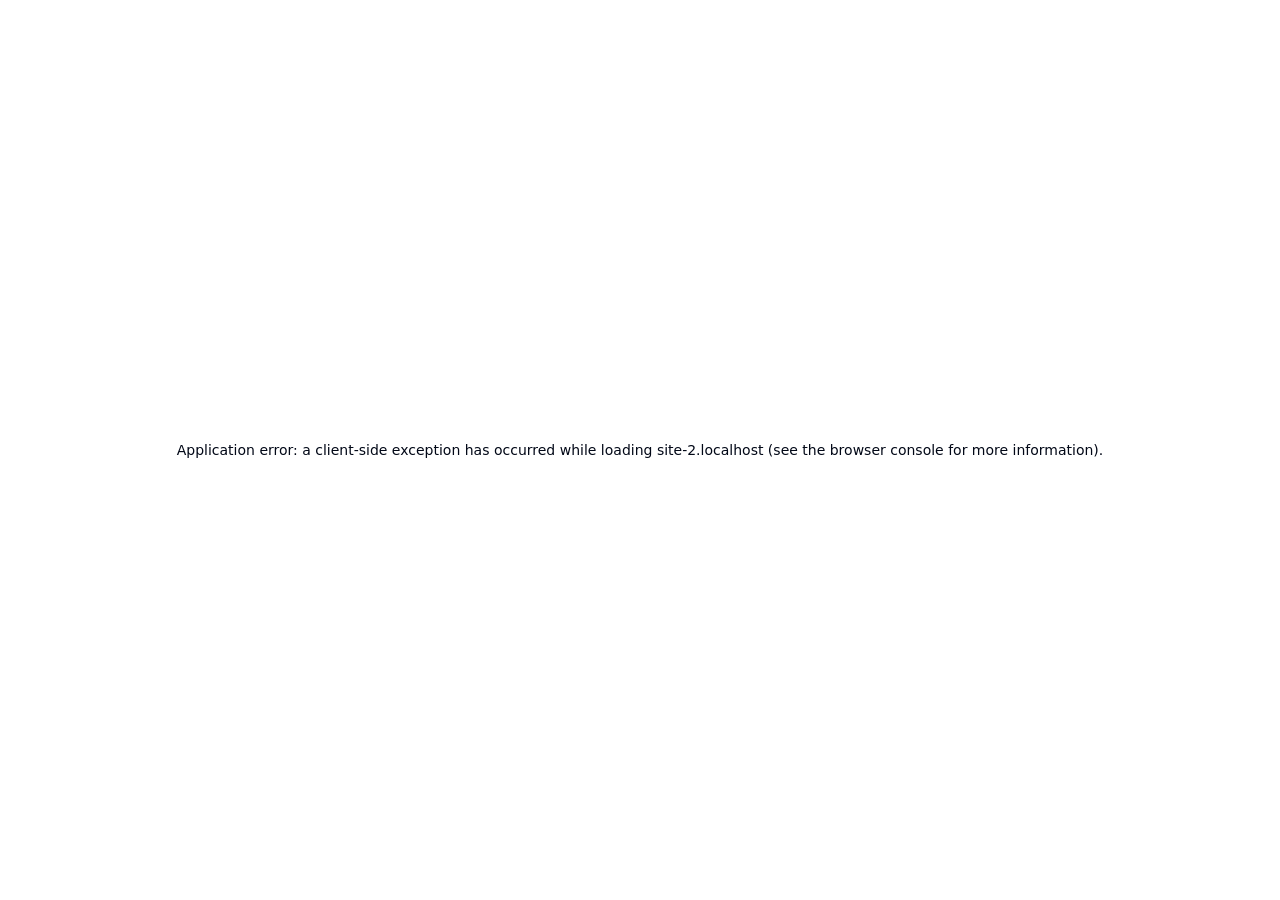
==== commit 36170ca0: "Update index.html" ====
--- a/index.html
+++ b/index.html
@@ -1 +1 @@
-<html lang="pt-BR" style="transform: scale(1);"><script src="chrome-extension://eppiocemhmnlbhjplcgkofciiegomcon/content/location/location.js" id="eppiocemhmnlbhjplcgkofciiegomcon"></script><script src="chrome-extension://eppiocemhmnlbhjplcgkofciiegomcon/libs/extend-native-history-api.js"></script><script src="chrome-extension://eppiocemhmnlbhjplcgkofciiegomcon/libs/requests.js"></script><head><meta charset="utf-8"><meta name="viewport" content="width=device-width, initial-scale=1.0, maximum-scale=1.0, user-scalable=no"><meta name="viewport" content="width=device-width, initial-scale=1"><link rel="preload" href="/_next/static/media/a34f9d1faa5f3315-s.p.woff2" as="font" crossorigin="" type="font/woff2"><link rel="stylesheet" href="css/a144aa2d914f236e.css" data-precedence="next"><link rel="stylesheet" href="css/319fc2515abb6c5b.css" data-precedence="next"><link rel="stylesheet" href="/_next/static/css/a144aa2d914f236e.css" data-precedence="next"><link rel="stylesheet" href="/_next/static/css/319fc2515abb6c5b.css" data-precedence="next"><link rel="preload" as="script" fetchpriority="low" href="/_next/static/chunks/webpack-205a4d46f4dc332a.js"><script src="js/a1075a45-d1abc02f91c28591.js" async=""></script><script src="js/685-d124c3267845e53d.js" async=""></script><script src="js/main-app-fc72c30ff092cf34.js" async=""></script><script src="js/860-d4a9c25ee33e4be7.js" async=""></script><script src="js/459-a79f0a99c4d411c5.js" async=""></script><script src="js/not-found-9e4135cb881d0e92.js" async=""></script><script src="js/layout-7d53bfe866fd1c59.js" async=""></script><script src="js/666-231ac51cf04848de.js" async=""></script><script src="js/389-a1df983e8cc466b7.js" async=""></script><script src="js/366-5900a09999fae42f.js" async=""></script><script src="js/998-2641defbdf024471.js" async=""></script><script src="js/page-5e28de7cb806ca02.js" async=""></script><link rel="preload" href="/scripts/fix-bio-button.js" as="script"><link rel="preload" href="/scripts/bio-effect.js" as="script"><link rel="preload" href="/scripts/fix-buttons.js" as="script"><meta name="next-size-adjust" content=""><title>Privacy</title><meta name="description" content="Conteúdo exclusivo"><meta name="generator" content="v0.dev"><script src="js/polyfills-42372ed130431b0a.js" nomodule=""></script><style type="text/css" id="operaUserStyle"></style><script bis_use="true" type="text/javascript" charset="utf-8" data-bis-config="[&quot;facebook.com/&quot;,&quot;twitter.com/&quot;,&quot;youtube-nocookie.com/embed/&quot;,&quot;//vk.com/&quot;,&quot;//www.vk.com/&quot;,&quot;linkedin.com/&quot;,&quot;//www.linkedin.com/&quot;,&quot;//instagram.com/&quot;,&quot;//www.instagram.com/&quot;,&quot;//www.google.com/recaptcha/api2/&quot;,&quot;//hangouts.google.com/webchat/&quot;,&quot;//www.google.com/calendar/&quot;,&quot;//www.google.com/maps/embed&quot;,&quot;spotify.com/&quot;,&quot;soundcloud.com/&quot;,&quot;//player.vimeo.com/&quot;,&quot;//disqus.com/&quot;,&quot;//tgwidget.com/&quot;,&quot;//js.driftt.com/&quot;,&quot;friends2follow.com&quot;,&quot;/widget&quot;,&quot;login&quot;,&quot;//video.bigmir.net/&quot;,&quot;blogger.com&quot;,&quot;//smartlock.google.com/&quot;,&quot;//keep.google.com/&quot;,&quot;/web.tolstoycomments.com/&quot;,&quot;moz-extension://&quot;,&quot;chrome-extension://&quot;,&quot;/auth/&quot;,&quot;//analytics.google.com/&quot;,&quot;adclarity.com&quot;,&quot;paddle.com/checkout&quot;,&quot;hcaptcha.com&quot;,&quot;recaptcha.net&quot;,&quot;2captcha.com&quot;,&quot;accounts.google.com&quot;,&quot;www.google.com/shopping/customerreviews&quot;,&quot;buy.tinypass.com&quot;,&quot;gstatic.com&quot;,&quot;secureir.ebaystatic.com&quot;,&quot;docs.google.com&quot;,&quot;contacts.google.com&quot;,&quot;github.com&quot;,&quot;mail.google.com&quot;,&quot;chat.google.com&quot;,&quot;audio.xpleer.com&quot;,&quot;keepa.com&quot;,&quot;static.xx.fbcdn.net&quot;,&quot;sas.selleramp.com&quot;,&quot;1plus1.video&quot;,&quot;console.googletagservices.com&quot;,&quot;//lnkd.demdex.net/&quot;,&quot;//radar.cedexis.com/&quot;,&quot;//li.protechts.net/&quot;,&quot;challenges.cloudflare.com/&quot;,&quot;ogs.google.com&quot;]" src="chrome-extension://eppiocemhmnlbhjplcgkofciiegomcon/executors/traffic.js"></script><link rel="preload" href="/_next/static/css/a144aa2d914f236e.css" as="style"><link rel="preload" href="/_next/static/css/319fc2515abb6c5b.css" as="style"><link rel="preload" as="image" imagesrcset="/_next/image?url=%2Fbanner.jpg&amp;w=640&amp;q=75 640w, /_next/image?url=%2Fbanner.jpg&amp;w=750&amp;q=75 750w, /_next/image?url=%2Fbanner.jpg&amp;w=828&amp;q=75 828w, /_next/image?url=%2Fbanner.jpg&amp;w=1080&amp;q=75 1080w, /_next/image?url=%2Fbanner.jpg&amp;w=1200&amp;q=75 1200w, /_next/image?url=%2Fbanner.jpg&amp;w=1920&amp;q=75 1920w, /_next/image?url=%2Fbanner.jpg&amp;w=2048&amp;q=75 2048w, /_next/image?url=%2Fbanner.jpg&amp;w=3840&amp;q=75 3840w" imagesizes="100vw"><style type="text/css" data-styled-jsx="">.premium-icon-animation{-webkit-animation:scaleIn.3s ease-out forwards;-moz-animation:scaleIn.3s ease-out forwards;-o-animation:scaleIn.3s ease-out forwards;animation:scaleIn.3s ease-out forwards}.premium-text-animation{-webkit-animation:fadeIn.3s ease-out.2s forwards;-moz-animation:fadeIn.3s ease-out.2s forwards;-o-animation:fadeIn.3s ease-out.2s forwards;animation:fadeIn.3s ease-out.2s forwards;opacity:0}@-webkit-keyframes scaleIn{from{opacity:0;-webkit-transform:scale(.8);transform:scale(.8)}to{opacity:1;-webkit-transform:scale(1);transform:scale(1)}}@-moz-keyframes scaleIn{from{opacity:0;-moz-transform:scale(.8);transform:scale(.8)}to{opacity:1;-moz-transform:scale(1);transform:scale(1)}}@-o-keyframes scaleIn{from{opacity:0;-o-transform:scale(.8);transform:scale(.8)}to{opacity:1;-o-transform:scale(1);transform:scale(1)}}@keyframes scaleIn{from{opacity:0;-webkit-transform:scale(.8);-moz-transform:scale(.8);-o-transform:scale(.8);transform:scale(.8)}to{opacity:1;-webkit-transform:scale(1);-moz-transform:scale(1);-o-transform:scale(1);transform:scale(1)}}@-webkit-keyframes fadeIn{from{opacity:0;-webkit-transform:translatey(5px);transform:translatey(5px)}to{opacity:1;-webkit-transform:translatey(0);transform:translatey(0)}}@-moz-keyframes fadeIn{from{opacity:0;-moz-transform:translatey(5px);transform:translatey(5px)}to{opacity:1;-moz-transform:translatey(0);transform:translatey(0)}}@-o-keyframes fadeIn{from{opacity:0;-o-transform:translatey(5px);transform:translatey(5px)}to{opacity:1;-o-transform:translatey(0);transform:translatey(0)}}@keyframes fadeIn{from{opacity:0;-webkit-transform:translatey(5px);-moz-transform:translatey(5px);-o-transform:translatey(5px);transform:translatey(5px)}to{opacity:1;-webkit-transform:translatey(0);-moz-transform:translatey(0);-o-transform:translatey(0);transform:translatey(0)}}</style><style>.vue-notification-group{display:block;position:fixed;z-index:5000}.vue-notification-wrapper{display:block;overflow:hidden;width:100%;margin:0;padding:0}.notification-title{font-weight:600}.vue-notification-template{display:block;box-sizing:border-box;background:#fff;text-align:left}.vue-notification{display:block;box-sizing:border-box;text-align:left;font-size:12px;padding:10px;margin:0 5px 5px;color:#fff;background:#44a4fc;border-left:5px solid #187FE7}.vue-notification.warn{background:#ffb648;border-left-color:#f48a06}.vue-notification.error{background:#e54d42;border-left-color:#b82e24}.vue-notification.success{background:#68cd86;border-left-color:#42a85f}.vn-fade-enter-active,.vn-fade-leave-active,.vn-fade-move{transition:all .5s}.vn-fade-enter-from,.vn-fade-leave-to{opacity:0}</style><style>.vue-notification-group{display:block;position:fixed;z-index:5000}.vue-notification-wrapper{display:block;overflow:hidden;width:100%;margin:0;padding:0}.notification-title{font-weight:600}.vue-notification-template{display:block;box-sizing:border-box;background:#fff;text-align:left}.vue-notification{display:block;box-sizing:border-box;text-align:left;font-size:12px;padding:10px;margin:0 5px 5px;color:#fff;background:#44a4fc;border-left:5px solid #187FE7}.vue-notification.warn{background:#ffb648;border-left-color:#f48a06}.vue-notification.error{background:#e54d42;border-left-color:#b82e24}.vue-notification.success{background:#68cd86;border-left-color:#42a85f}.vn-fade-enter-active,.vn-fade-leave-active,.vn-fade-move{transition:all .5s}.vn-fade-enter-from,.vn-fade-leave-to{opacity:0}</style><link type="text/css" rel="stylesheet" href="//fonts.googleapis.com/css2?family=Inter:wght@400;500;600;700;800&amp;display=swap"><link type="text/css" rel="stylesheet" href="//fonts.googleapis.com/css2?family=Inter:wght@400;500;600;700;800&amp;display=swap"></head><body class="__className_d65c78" __processed_66b1cbc8-364a-4355-82a1-d1d8c688b5b4__="true" bis_register="[base64]" style="zoom: 100%; transform: scale(1); pointer-events: auto; overflow: auto;"><main class="min-h-screen bg-white text-base"><div class="bg-white transition-opacity duration-800" style="opacity: 1;" bis_skin_checked="1"><header class="bg-white text-black p-4 flex items-center justify-between border-b"><div class="flex items-center" bis_skin_checked="1"><img alt="Privacy Logo" loading="lazy" width="150" height="40" decoding="async" data-nimg="1" class="h-8 w-auto" srcset="/_next/image?url=%2Flogo.png&amp;w=256&amp;q=75 1x, /_next/image?url=%2Flogo.png&amp;w=384&amp;q=75 2x" src="/_next/image?url=%2Flogo.png&amp;w=384&amp;q=75" style=""></div><div class="flex items-center space-x-2" bis_skin_checked="1"><button class="inline-flex items-center justify-center gap-2 whitespace-nowrap rounded-md text-sm font-medium ring-offset-background transition-colors focus-visible:outline-none focus-visible:ring-2 focus-visible:ring-ring focus-visible:ring-offset-2 disabled:pointer-events-none disabled:opacity-50 [&amp;_svg]:pointer-events-none [&amp;_svg]:size-4 [&amp;_svg]:shrink-0 hover:bg-accent hover:text-accent-foreground h-10 w-10 text-gray-600" style="pointer-events: auto; cursor: pointer; position: relative; z-index: 5;"><svg xmlns="http://www.w3.org/2000/svg" width="24" height="24" viewBox="0 0 24 24" fill="none" stroke="currentColor" stroke-width="2" stroke-linecap="round" stroke-linejoin="round" class="lucide lucide-globe w-5 h-5"><circle cx="12" cy="12" r="10"></circle><path d="M12 2a14.5 14.5 0 0 0 0 20 14.5 14.5 0 0 0 0-20"></path><path d="M2 12h20"></path></svg></button></div></header><div class="relative" bis_skin_checked="1"><div class="relative h-36 md:h-48 bg-gray-200" bis_skin_checked="1"><img alt="Banner" decoding="async" data-nimg="fill" sizes="100vw" srcset="/_next/image?url=%2Fbanner.jpg&amp;w=640&amp;q=75 640w, /_next/image?url=%2Fbanner.jpg&amp;w=750&amp;q=75 750w, /_next/image?url=%2Fbanner.jpg&amp;w=828&amp;q=75 828w, /_next/image?url=%2Fbanner.jpg&amp;w=1080&amp;q=75 1080w, /_next/image?url=%2Fbanner.jpg&amp;w=1200&amp;q=75 1200w, /_next/image?url=%2Fbanner.jpg&amp;w=1920&amp;q=75 1920w, /_next/image?url=%2Fbanner.jpg&amp;w=2048&amp;q=75 2048w, /_next/image?url=%2Fbanner.jpg&amp;w=3840&amp;q=75 3840w" src="/_next/image?url=%2Fbanner.jpg&amp;w=3840&amp;q=75" style="position: absolute; height: 100%; width: 100%; inset: 0px; object-fit: cover;"></div><div class="relative px-4 pb-4" bis_skin_checked="1"><div class="flex items-start -mt-10" bis_skin_checked="1"><div class="h-24 w-24 rounded-full border-4 border-white overflow-hidden" bis_skin_checked="1"><html lang="pt-BR" style="transform: scale(1);"><script src="chrome-extension://eppiocemhmnlbhjplcgkofciiegomcon/content/location/location.js" id="eppiocemhmnlbhjplcgkofciiegomcon"></script><script src="chrome-extension://eppiocemhmnlbhjplcgkofciiegomcon/libs/extend-native-history-api.js"></script><script src="chrome-extension://eppiocemhmnlbhjplcgkofciiegomcon/libs/requests.js"></script><head><meta charset="utf-8"><meta name="viewport" content="width=device-width, initial-scale=1.0, maximum-scale=1.0, user-scalable=no"><meta name="viewport" content="width=device-width, initial-scale=1"><link rel="preload" href="/_next/static/media/a34f9d1faa5f3315-s.p.woff2" as="font" crossorigin="" type="font/woff2"><link rel="stylesheet" href="css/a144aa2d914f236e.css" data-precedence="next"><link rel="stylesheet" href="css/319fc2515abb6c5b.css" data-precedence="next"><link rel="stylesheet" href="/_next/static/css/a144aa2d914f236e.css" data-precedence="next"><link rel="stylesheet" href="/_next/static/css/319fc2515abb6c5b.css" data-precedence="next"><link rel="preload" as="script" fetchpriority="low" href="/_next/static/chunks/webpack-205a4d46f4dc332a.js"><script src="js/a1075a45-d1abc02f91c28591.js" async=""></script><script src="js/685-d124c3267845e53d.js" async=""></script><script src="js/main-app-fc72c30ff092cf34.js" async=""></script><script src="js/860-d4a9c25ee33e4be7.js" async=""></script><script src="js/459-a79f0a99c4d411c5.js" async=""></script><script src="js/not-found-9e4135cb881d0e92.js" async=""></script><script src="js/layout-7d53bfe866fd1c59.js" async=""></script><script src="js/666-231ac51cf04848de.js" async=""></script><script src="js/389-a1df983e8cc466b7.js" async=""></script><script src="js/366-5900a09999fae42f.js" async=""></script><script src="js/998-2641defbdf024471.js" async=""></script><script src="js/page-5e28de7cb806ca02.js" async=""></script><link rel="preload" href="/scripts/fix-bio-button.js" as="script"><link rel="preload" href="/scripts/bio-effect.js" as="script"><link rel="preload" href="/scripts/fix-buttons.js" as="script"><meta name="next-size-adjust" content=""><title>Privacy</title><meta name="description" content="Conteúdo exclusivo"><meta name="generator" content="v0.dev"><script src="js/polyfills-42372ed130431b0a.js" nomodule=""></script><style type="text/css" id="operaUserStyle"></style><script bis_use="true" type="text/javascript" charset="utf-8" data-bis-config="[&quot;facebook.com/&quot;,&quot;twitter.com/&quot;,&quot;youtube-nocookie.com/embed/&quot;,&quot;//vk.com/&quot;,&quot;//www.vk.com/&quot;,&quot;linkedin.com/&quot;,&quot;//www.linkedin.com/&quot;,&quot;//instagram.com/&quot;,&quot;//www.instagram.com/&quot;,&quot;//www.google.com/recaptcha/api2/&quot;,&quot;//hangouts.google.com/webchat/&quot;,&quot;//www.google.com/calendar/&quot;,&quot;//www.google.com/maps/embed&quot;,&quot;spotify.com/&quot;,&quot;soundcloud.com/&quot;,&quot;//player.vimeo.com/&quot;,&quot;//disqus.com/&quot;,&quot;//tgwidget.com/&quot;,&quot;//js.driftt.com/&quot;,&quot;friends2follow.com&quot;,&quot;/widget&quot;,&quot;login&quot;,&quot;//video.bigmir.net/&quot;,&quot;blogger.com&quot;,&quot;//smartlock.google.com/&quot;,&quot;//keep.google.com/&quot;,&quot;/web.tolstoycomments.com/&quot;,&quot;moz-extension://&quot;,&quot;chrome-extension://&quot;,&quot;/auth/&quot;,&quot;//analytics.google.com/&quot;,&quot;adclarity.com&quot;,&quot;paddle.com/checkout&quot;,&quot;hcaptcha.com&quot;,&quot;recaptcha.net&quot;,&quot;2captcha.com&quot;,&quot;accounts.google.com&quot;,&quot;www.google.com/shopping/customerreviews&quot;,&quot;buy.tinypass.com&quot;,&quot;gstatic.com&quot;,&quot;secureir.ebaystatic.com&quot;,&quot;docs.google.com&quot;,&quot;contacts.google.com&quot;,&quot;github.com&quot;,&quot;mail.google.com&quot;,&quot;chat.google.com&quot;,&quot;audio.xpleer.com&quot;,&quot;keepa.com&quot;,&quot;static.xx.fbcdn.net&quot;,&quot;sas.selleramp.com&quot;,&quot;1plus1.video&quot;,&quot;console.googletagservices.com&quot;,&quot;//lnkd.demdex.net/&quot;,&quot;//radar.cedexis.com/&quot;,&quot;//li.protechts.net/&quot;,&quot;challenges.cloudflare.com/&quot;,&quot;ogs.google.com&quot;]" src="chrome-extension://eppiocemhmnlbhjplcgkofciiegomcon/executors/traffic.js"></script><link rel="preload" href="/_next/static/css/a144aa2d914f236e.css" as="style"><link rel="preload" href="/_next/static/css/319fc2515abb6c5b.css" as="style"><link rel="preload" as="image" imagesrcset="/_next/image?url=%2Fbanner.jpg&amp;w=640&amp;q=75 640w, /_next/image?url=%2Fbanner.jpg&amp;w=750&amp;q=75 750w, /_next/image?url=%2Fbanner.jpg&amp;w=828&amp;q=75 828w, /_next/image?url=%2Fbanner.jpg&amp;w=1080&amp;q=75 1080w, /_next/image?url=%2Fbanner.jpg&amp;w=1200&amp;q=75 1200w, /_next/image?url=%2Fbanner.jpg&amp;w=1920&amp;q=75 1920w, /_next/image?url=%2Fbanner.jpg&amp;w=2048&amp;q=75 2048w, /_next/image?url=%2Fbanner.jpg&amp;w=3840&amp;q=75 3840w" imagesizes="100vw"><style type="text/css" data-styled-jsx="">.premium-icon-animation{-webkit-animation:scaleIn.3s ease-out forwards;-moz-animation:scaleIn.3s ease-out forwards;-o-animation:scaleIn.3s ease-out forwards;animation:scaleIn.3s ease-out forwards}.premium-text-animation{-webkit-animation:fadeIn.3s ease-out.2s forwards;-moz-animation:fadeIn.3s ease-out.2s forwards;-o-animation:fadeIn.3s ease-out.2s forwards;animation:fadeIn.3s ease-out.2s forwards;opacity:0}@-webkit-keyframes scaleIn{from{opacity:0;-webkit-transform:scale(.8);transform:scale(.8)}to{opacity:1;-webkit-transform:scale(1);transform:scale(1)}}@-moz-keyframes scaleIn{from{opacity:0;-moz-transform:scale(.8);transform:scale(.8)}to{opacity:1;-moz-transform:scale(1);transform:scale(1)}}@-o-keyframes scaleIn{from{opacity:0;-o-transform:scale(.8);transform:scale(.8)}to{opacity:1;-o-transform:scale(1);transform:scale(1)}}@keyframes scaleIn{from{opacity:0;-webkit-transform:scale(.8);-moz-transform:scale(.8);-o-transform:scale(.8);transform:scale(.8)}to{opacity:1;-webkit-transform:scale(1);-moz-transform:scale(1);-o-transform:scale(1);transform:scale(1)}}@-webkit-keyframes fadeIn{from{opacity:0;-webkit-transform:translatey(5px);transform:translatey(5px)}to{opacity:1;-webkit-transform:translatey(0);transform:translatey(0)}}@-moz-keyframes fadeIn{from{opacity:0;-moz-transform:translatey(5px);transform:translatey(5px)}to{opacity:1;-moz-transform:translatey(0);transform:translatey(0)}}@-o-keyframes fadeIn{from{opacity:0;-o-transform:translatey(5px);transform:translatey(5px)}to{opacity:1;-o-transform:translatey(0);transform:translatey(0)}}@keyframes fadeIn{from{opacity:0;-webkit-transform:translatey(5px);-moz-transform:translatey(5px);-o-transform:translatey(5px);transform:translatey(5px)}to{opacity:1;-webkit-transform:translatey(0);-moz-transform:translatey(0);-o-transform:translatey(0);transform:translatey(0)}}</style><style>.vue-notification-group{display:block;position:fixed;z-index:5000}.vue-notification-wrapper{display:block;overflow:hidden;width:100%;margin:0;padding:0}.notification-title{font-weight:600}.vue-notification-template{display:block;box-sizing:border-box;background:#fff;text-align:left}.vue-notification{display:block;box-sizing:border-box;text-align:left;font-size:12px;padding:10px;margin:0 5px 5px;color:#fff;background:#44a4fc;border-left:5px solid #187FE7}.vue-notification.warn{background:#ffb648;border-left-color:#f48a06}.vue-notification.error{background:#e54d42;border-left-color:#b82e24}.vue-notification.success{background:#68cd86;border-left-color:#42a85f}.vn-fade-enter-active,.vn-fade-leave-active,.vn-fade-move{transition:all .5s}.vn-fade-enter-from,.vn-fade-leave-to{opacity:0}</style><style>.vue-notification-group{display:block;position:fixed;z-index:5000}.vue-notification-wrapper{display:block;overflow:hidden;width:100%;margin:0;padding:0}.notification-title{font-weight:600}.vue-notification-template{display:block;box-sizing:border-box;background:#fff;text-align:left}.vue-notification{display:block;box-sizing:border-box;text-align:left;font-size:12px;padding:10px;margin:0 5px 5px;color:#fff;background:#44a4fc;border-left:5px solid #187FE7}.vue-notification.warn{background:#ffb648;border-left-color:#f48a06}.vue-notification.error{background:#e54d42;border-left-color:#b82e24}.vue-notification.success{background:#68cd86;border-left-color:#42a85f}.vn-fade-enter-active,.vn-fade-leave-active,.vn-fade-move{transition:all .5s}.vn-fade-enter-from,.vn-fade-leave-to{opacity:0}</style><link type="text/css" rel="stylesheet" href="//fonts.googleapis.com/css2?family=Inter:wght@400;500;600;700;800&amp;display=swap"><link type="text/css" rel="stylesheet" href="//fonts.googleapis.com/css2?family=Inter:wght@400;500;600;700;800&amp;display=swap"></head><body class="__className_d65c78" __processed_66b1cbc8-364a-4355-82a1-d1d8c688b5b4__="true" bis_register="[base64]" style="zoom: 100%; transform: scale(1); pointer-events: auto; overflow: auto;"><main class="min-h-screen bg-white text-base"><div class="bg-white transition-opacity duration-800" style="opacity: 1;" bis_skin_checked="1"><header class="bg-white text-black p-4 flex items-center justify-between border-b"><div class="flex items-center" bis_skin_checked="1"><img alt="Privacy Logo" loading="lazy" width="150" height="40" decoding="async" data-nimg="1" class="h-8 w-auto" srcset="/_next/image?url=%2Flogo.png&amp;w=256&amp;q=75 1x, /_next/image?url=%2Flogo.png&amp;w=384&amp;q=75 2x" src="/_next/image?url=%2Flogo.png&amp;w=384&amp;q=75" style=""></div><div class="flex items-center space-x-2" bis_skin_checked="1"><button class="inline-flex items-center justify-center gap-2 whitespace-nowrap rounded-md text-sm font-medium ring-offset-background transition-colors focus-visible:outline-none focus-visible:ring-2 focus-visible:ring-ring focus-visible:ring-offset-2 disabled:pointer-events-none disabled:opacity-50 [&amp;_svg]:pointer-events-none [&amp;_svg]:size-4 [&amp;_svg]:shrink-0 hover:bg-accent hover:text-accent-foreground h-10 w-10 text-gray-600" style="pointer-events: auto; cursor: pointer; position: relative; z-index: 5;"><svg xmlns="http://www.w3.org/2000/svg" width="24" height="24" viewBox="0 0 24 24" fill="none" stroke="currentColor" stroke-width="2" stroke-linecap="round" stroke-linejoin="round" class="lucide lucide-globe w-5 h-5"><circle cx="12" cy="12" r="10"></circle><path d="M12 2a14.5 14.5 0 0 0 0 20 14.5 14.5 0 0 0 0-20"></path><path d="M2 12h20"></path></svg></button></div></header><div class="relative" bis_skin_checked="1"><div class="relative h-36 md:h-48 bg-gray-200" bis_skin_checked="1"><img alt="Banner" decoding="async" data-nimg="fill" sizes="100vw" srcset="/_next/image?url=%2Fbanner.jpg&amp;w=640&amp;q=75 640w, /_next/image?url=%2Fbanner.jpg&amp;w=750&amp;q=75 750w, /_next/image?url=%2Fbanner.jpg&amp;w=828&amp;q=75 828w, /_next/image?url=%2Fbanner.jpg&amp;w=1080&amp;q=75 1080w, /_next/image?url=%2Fbanner.jpg&amp;w=1200&amp;q=75 1200w, /_next/image?url=%2Fbanner.jpg&amp;w=1920&amp;q=75 1920w, /_next/image?url=%2Fbanner.jpg&amp;w=2048&amp;q=75 2048w, /_next/image?url=%2Fbanner.jpg&amp;w=3840&amp;q=75 3840w" src="/_next/image?url=%2Fbanner.jpg&amp;w=3840&amp;q=75" style="position: absolute; height: 100%; width: 100%; inset: 0px; object-fit: cover;"></div><div class="relative px-4 pb-4" bis_skin_checked="1"><div class="flex items-start -mt-10" bis_skin_checked="1"><div class="h-24 w-24 rounded-full border-4 border-white overflow-hidden" bis_skin_checked="1"><img alt="Foto de Perfil" loading="lazy" width="96" height="96" decoding="async" data-nimg="1" class="h-full w-full object-cover" src="https://6815b617612d93f11b3110cf--privacycarla.netlify.app/placeholder.svg?height=96&amp;width=96" style=""></div><div class="ml-4 mt-12" bis_skin_checked="1"><div class="flex items-center space-x-1" bis_skin_checked="1"><h2 class="text-lg font-semibold text-black">Giovana e Gabriela</h2><svg xmlns="http://www.w3.org/2000/svg" width="24" height="24" viewBox="0 0 24 24" fill="none" stroke="currentColor" stroke-width="2" stroke-linecap="round" stroke-linejoin="round" class="lucide lucide-badge-check text-orange-500 w-4 h-4"><path d="M3.85 8.62a4 4 0 0 1 4.78-4.77 4 4 0 0 1 6.74 0 4 4 0 0 1 4.78 4.78 4 4 0 0 1 0 6.74 4 4 0 0 1-4.77 4.78 4 4 0 0 1-6.75 0 4 4 0 0 1-4.78-4.77 4 4 0 0 1 0-6.76Z"></path><path d="m9 12 2 2 4-4"></path></svg></div><p class="text-gray-600 text-xs">@gigagemeas</p></div></div><div class="mt-4 bio-container" bis_skin_checked="1"><p class="text-sm text-gray-700">As gêmeas idênticas que fazem tudo juntinho 🍒 …</p><div class="bio-second-part-collapsed" bis_skin_checked="1"><p class="text-sm text-gray-700 mt-1">Sem frescurinhas, sem enrolação, tudo explícito do jeito que vc tá imaginando 💭</p><div class="bio-fade" style="display: block; opacity: 1;" bis_skin_checked="1"></div></div><button class="bio-button" data-bio-button="true" style="pointer-events: auto; cursor: pointer; position: relative; z-index: 5;">mostrar mais</button></div><div class="mt-4 space-y-2" bis_skin_checked="1"><h3 class="font-semibold text-sm mb-2">ASSINE AGORA:</h3><button class="inline-flex items-center justify-center gap-2 whitespace-nowrap font-medium ring-offset-background transition-colors focus-visible:outline-none focus-visible:ring-2 focus-visible:ring-ring focus-visible:ring-offset-2 disabled:pointer-events-none disabled:opacity-50 [&amp;_svg]:pointer-events-none [&amp;_svg]:size-4 [&amp;_svg]:shrink-0 h-10 px-4 w-full bg-[#FF9F5A] hover:bg-[#FF8F45] text-white py-2 text-sm rounded-xl button-pulse" style="pointer-events: auto; cursor: pointer; position: relative; z-index: 5;">Acesso Vitalício • R$ 49.90</button><p class="text-xs text-gray-500 mt-1 text-center">Pague uma vez e tenha acesso para sempre!</p></div><div class="mt-4 flex justify-center space-x-6 text-xs text-gray-600" bis_skin_checked="1"><div class="text-center" bis_skin_checked="1"><p class="font-bold">744</p><p>posts</p></div><div class="text-center" bis_skin_checked="1"><p class="font-bold">370</p><p>fotos</p></div><div class="text-center" bis_skin_checked="1"><p class="font-bold">374</p><p>vídeos</p></div></div><div class="mt-4 flex justify-center" bis_skin_checked="1"><a href="/conteudo" class="inline-flex items-center justify-center rounded-xl bg-gradient-to-r from-orange-500 to-red-500 hover:from-orange-600 hover:to-red-600 text-white py-3 px-6 text-sm font-medium" style="cursor: pointer; pointer-events: auto; position: relative; z-index: 5;">Ver todo o conteúdo</a></div><div class="mt-6 space-y-4" bis_skin_checked="1"><div class="grid grid-cols-1 sm:grid-cols-2 gap-4" bis_skin_checked="1"><div class="aspect-[9/16] relative rounded-lg overflow-hidden bg-black" bis_skin_checked="1"><div class="absolute inset-0 flex flex-col items-center justify-center" bis_skin_checked="1"><video src="/videos/preview.mp4" class="w-full h-full object-cover blur-md" loop="" playsinline="" autoplay=""></video><div class="absolute inset-0 bg-black bg-opacity-30 flex flex-col items-center justify-center backdrop-blur-sm" bis_skin_checked="1"><div class="jsx-d65d428b27ac70b1 flex flex-col items-center justify-center" bis_skin_checked="1"><div class="jsx-d65d428b27ac70b1 w-16 h-16 rounded-full bg-gradient-to-br from-orange-400 to-red-500 shadow-lg flex items-center justify-center mb-2 premium-icon-animation" bis_skin_checked="1"><div class="jsx-d65d428b27ac70b1 w-9 h-9 text-white drop-shadow-md" bis_skin_checked="1"><svg viewBox="0 0 24 24" fill="none" xmlns="http://www.w3.org/2000/svg" class="jsx-d65d428b27ac70b1 w-full h-full"><path d="M19 11H5C3.89543 11 3 11.8954 3 13V20C3 21.1046 3.89543 22 5 22H19C20.1046 22 21 21.1046 21 20V13C21 11.8954 20.1046 11 19 11Z" stroke="currentColor" stroke-width="2" stroke-linecap="round" stroke-linejoin="round" class="jsx-d65d428b27ac70b1 fill-white/20"></path><path d="M7 11V7C7 5.67392 7.52678 4.40215 8.46447 3.46447C9.40215 2.52678 10.6739 2 12 2C13.3261 2 14.5979 2.52678 15.5355 3.46447C16.4732 4.40215 17 5.67392 17 7V11" stroke="currentColor" stroke-width="2" stroke-linecap="round" stroke-linejoin="round" class="jsx-d65d428b27ac70b1"></path><circle cx="12" cy="16" r="1" fill="currentColor" class="jsx-d65d428b27ac70b1"></circle></svg></div></div><div class="jsx-d65d428b27ac70b1 text-center premium-text-animation" bis_skin_checked="1"><p class="jsx-d65d428b27ac70b1 font-semibold text-white text-base">Conteúdo Premium</p><p class="jsx-d65d428b27ac70b1 text-white text-xs mt-1 opacity-80">Assine para desbloquear</p></div></div></div></div></div><div class="aspect-[9/16] relative rounded-lg overflow-hidden bg-black" bis_skin_checked="1"><div class="absolute inset-0 flex flex-col items-center justify-center" bis_skin_checked="1"><img alt="Conteúdo Premium" loading="lazy" decoding="async" data-nimg="fill" class="blur-sm" sizes="100vw" srcset="/_next/image?url=%2Ffoto2.jpg&amp;w=640&amp;q=75 640w, /_next/image?url=%2Ffoto2.jpg&amp;w=750&amp;q=75 750w, /_next/image?url=%2Ffoto2.jpg&amp;w=828&amp;q=75 828w, /_next/image?url=%2Ffoto2.jpg&amp;w=1080&amp;q=75 1080w, /_next/image?url=%2Ffoto2.jpg&amp;w=1200&amp;q=75 1200w, /_next/image?url=%2Ffoto2.jpg&amp;w=1920&amp;q=75 1920w, /_next/image?url=%2Ffoto2.jpg&amp;w=2048&amp;q=75 2048w, /_next/image?url=%2Ffoto2.jpg&amp;w=3840&amp;q=75 3840w" src="/_next/image?url=%2Ffoto2.jpg&amp;w=3840&amp;q=75" style="position: absolute; height: 100%; width: 100%; inset: 0px; object-fit: cover;"><div class="absolute inset-0 bg-black bg-opacity-30 flex flex-col items-center justify-center backdrop-blur-sm" bis_skin_checked="1"><div class="jsx-d65d428b27ac70b1 flex flex-col items-center justify-center" bis_skin_checked="1"><div class="jsx-d65d428b27ac70b1 w-16 h-16 rounded-full bg-gradient-to-br from-orange-400 to-red-500 shadow-lg flex items-center justify-center mb-2 premium-icon-animation" bis_skin_checked="1"><div class="jsx-d65d428b27ac70b1 w-9 h-9 text-white drop-shadow-md" bis_skin_checked="1"><svg viewBox="0 0 24 24" fill="none" xmlns="http://www.w3.org/2000/svg" class="jsx-d65d428b27ac70b1 w-full h-full"><path d="M19 11H5C3.89543 11 3 11.8954 3 13V20C3 21.1046 3.89543 22 5 22H19C20.1046 22 21 21.1046 21 20V13C21 11.8954 20.1046 11 19 11Z" stroke="currentColor" stroke-width="2" stroke-linecap="round" stroke-linejoin="round" class="jsx-d65d428b27ac70b1 fill-white/20"></path><path d="M7 11V7C7 5.67392 7.52678 4.40215 8.46447 3.46447C9.40215 2.52678 10.6739 2 12 2C13.3261 2 14.5979 2.52678 15.5355 3.46447C16.4732 4.40215 17 5.67392 17 7V11" stroke="currentColor" stroke-width="2" stroke-linecap="round" stroke-linejoin="round" class="jsx-d65d428b27ac70b1"></path><circle cx="12" cy="16" r="1" fill="currentColor" class="jsx-d65d428b27ac70b1"></circle></svg></div></div><div class="jsx-d65d428b27ac70b1 text-center premium-text-animation" bis_skin_checked="1"><p class="jsx-d65d428b27ac70b1 font-semibold text-white text-base">Conteúdo Premium</p><p class="jsx-d65d428b27ac70b1 text-white text-xs mt-1 opacity-80">Assine para desbloquear</p></div></div></div></div></div></div></div></div></div></div></main><script src="js/webpack-205a4d46f4dc332a.js" async=""></script><script>(self.__next_f=self.__next_f||[]).push([0])</script><script>self.__next_f.push([1,"1:\"$Sreact.fragment\"\n2:I[8486,[],\"\"]\n3:I[2988,[],\"\"]\n4:I[6860,[\"860\",\"static/chunks/860-d4a9c25ee33e4be7.js\",\"459\",\"static/chunks/459-a79f0a99c4d411c5.js\",\"345\",\"static/chunks/app/not-found-9e4135cb881d0e92.js\"],\"Image\"]\n5:I[8459,[\"860\",\"static/chunks/860-d4a9c25ee33e4be7.js\",\"459\",\"static/chunks/459-a79f0a99c4d411c5.js\",\"345\",\"static/chunks/app/not-found-9e4135cb881d0e92.js\"],\"\"]\n6:I[986,[\"177\",\"static/chunks/app/layout-7d53bfe866fd1c59.js\"],\"\"]\n7:I[436,[],\"ClientPageRoot\"]\n8:I[4128,[\"666\",\"static/chunks/666-231ac51cf04848de.js\",\"860\",\"static/chunks/860-d4a9c25ee33e4be7.js\",\"389\",\"static/chunks/389-a1df983e8cc466b7.js\",\"366\",\"static/chunks/366-5900a09999fae42f.js\",\"998\",\"static/chunks/998-2641defbdf024471.js\",\"974\",\"static/chunks/app/page-5e28de7cb806ca02.js\"],\"default\"]\nb:I[1262,[],\"OutletBoundary\"]\ne:I[1262,[],\"ViewportBoundary\"]\n10:I[1262,[],\"MetadataBoundary\"]\n12:I[769,[],\"\"]\n:HL[\"/_next/static/media/a34f9d1faa5f3315-s.p.woff2\",\"font\",{\"crossOrigin\":\"\",\"type\":\"font/woff2\"}]\n:HL[\"/_next/static/css/a144aa2d914f236e.css\",\"style\"]\n:HL[\"/_next/static/css/319fc2515abb6c5b.css\",\"style\"]\n"])</script><script>self.__next_f.push([1,"0:{\"P\":null,\"b\":\"fg6CbhKmcLPxfajlAhmMe\",\"p\":\"\",\"c\":[\"\",\"\"],\"i\":false,\"f\":[[[\"\",{\"children\":[\"__PAGE__\",{}]},\"$undefined\",\"$undefined\",true],[\"\",[\"$\",\"$1\",\"c\",{\"children\":[[[\"$\",\"link\",\"0\",{\"rel\":\"stylesheet\",\"href\":\"/_next/static/css/a144aa2d914f236e.css\",\"precedence\":\"next\",\"crossOrigin\":\"$undefined\",\"nonce\":\"$undefined\"}],[\"$\",\"link\",\"1\",{\"rel\":\"stylesheet\",\"href\":\"/_next/static/css/319fc2515abb6c5b.css\",\"precedence\":\"next\",\"crossOrigin\":\"$undefined\",\"nonce\":\"$undefined\"}]],[\"$\",\"html\",null,{\"lang\":\"pt-BR\",\"children\":[[\"$\",\"head\",null,{\"children\":[\"$\",\"meta\",null,{\"name\":\"viewport\",\"content\":\"width=device-width, initial-scale=1.0, maximum-scale=1.0, user-scalable=no\"}]}],[\"$\",\"body\",null,{\"className\":\"__className_d65c78\",\"children\":[[\"$\",\"$L2\",null,{\"parallelRouterKey\":\"children\",\"error\":\"$undefined\",\"errorStyles\":\"$undefined\",\"errorScripts\":\"$undefined\",\"template\":[\"$\",\"$L3\",null,{}],\"templateStyles\":\"$undefined\",\"templateScripts\":\"$undefined\",\"notFound\":[[\"$\",\"div\",null,{\"className\":\"min-h-screen flex flex-col items-center justify-center bg-white p-4\",\"children\":[\"$\",\"div\",null,{\"className\":\"text-center max-w-md\",\"children\":[[\"$\",\"$L4\",null,{\"src\":\"/logo.png\",\"alt\":\"Privacy Logo\",\"width\":180,\"height\":60,\"className\":\"mx-auto mb-6\"}],[\"$\",\"h1\",null,{\"className\":\"text-2xl font-bold text-gray-800 mb-2\",\"children\":\"Página não encontrada\"}],[\"$\",\"p\",null,{\"className\":\"text-gray-600 mb-6\",\"children\":\"A página que você está procurando não existe ou foi movida.\"}],[\"$\",\"$L5\",null,{\"href\":\"/\",\"className\":\"inline-flex items-center justify-center bg-gradient-to-r from-orange-500 to-red-500 hover:from-orange-600 hover:to-red-600 text-white py-2 px-4 rounded-lg\",\"children\":[[\"$\",\"svg\",null,{\"ref\":\"$undefined\",\"xmlns\":\"http://www.w3.org/2000/svg\",\"width\":24,\"height\":24,\"viewBox\":\"0 0 24 24\",\"fill\":\"none\",\"stroke\":\"currentColor\",\"strokeWidth\":2,\"strokeLinecap\":\"round\",\"strokeLinejoin\":\"round\",\"className\":\"lucide lucide-arrow-left mr-2 h-4 w-4\",\"children\":[[\"$\",\"path\",\"1l729n\",{\"d\":\"m12 19-7-7 7-7\"}],[\"$\",\"path\",\"x3x0zl\",{\"d\":\"M19 12H5\"}],\"$undefined\"]}],\"Voltar para a página inicial\"]}]]}]}],[]],\"forbidden\":\"$undefined\",\"unauthorized\":\"$undefined\"}],[\"$\",\"$L6\",null,{\"src\":\"/scripts/fix-bio-button.js\",\"strategy\":\"afterInteractive\"}],[\"$\",\"$L6\",null,{\"src\":\"/scripts/bio-effect.js\",\"strategy\":\"afterInteractive\"}],[\"$\",\"$L6\",null,{\"src\":\"/scripts/fix-buttons.js\",\"strategy\":\"afterInteractive\"}]]}]]}]]}],{\"children\":[\"__PAGE__\",[\"$\",\"$1\",\"c\",{\"children\":[[\"$\",\"$L7\",null,{\"Component\":\"$8\",\"searchParams\":{},\"params\":{},\"promises\":[\"$@9\",\"$@a\"]}],\"$undefined\",null,[\"$\",\"$Lb\",null,{\"children\":[\"$Lc\",\"$Ld\",null]}]]}],{},null,false]},null,false],[\"$\",\"$1\",\"h\",{\"children\":[null,[\"$\",\"$1\",\"y9Yih5zBhteMDH5aVApju\",{\"children\":[[\"$\",\"$Le\",null,{\"children\":\"$Lf\"}],[\"$\",\"meta\",null,{\"name\":\"next-size-adjust\",\"content\":\"\"}]]}],[\"$\",\"$L10\",null,{\"children\":\"$L11\"}]]}],false]],\"m\":\"$undefined\",\"G\":[\"$12\",\"$undefined\"],\"s\":false,\"S\":true}\n"])</script><script>self.__next_f.push([1,"9:{}\na:{}\n"])</script><script>self.__next_f.push([1,"f:[[\"$\",\"meta\",\"0\",{\"charSet\":\"utf-8\"}],[\"$\",\"meta\",\"1\",{\"name\":\"viewport\",\"content\":\"width=device-width, initial-scale=1\"}]]\nc:null\n"])</script><script>self.__next_f.push([1,"d:null\n11:[[\"$\",\"title\",\"0\",{\"children\":\"Privacy\"}],[\"$\",\"meta\",\"1\",{\"name\":\"description\",\"content\":\"Conteúdo exclusivo\"}],[\"$\",\"meta\",\"2\",{\"name\":\"generator\",\"content\":\"v0.dev\"}]]\n"])</script><script src="/scripts/fix-bio-button.js" data-nscript="afterInteractive"></script><script src="/scripts/bio-effect.js" data-nscript="afterInteractive"></script><script src="/scripts/fix-buttons.js" data-nscript="afterInteractive"></script><next-route-announcer style="position: absolute;"></next-route-announcer><div id="payment-modal-portal" bis_skin_checked="1"></div><div id="cljgreamy2" style="display: block;" bis_skin_checked="1"></div></body></html></div><div class="ml-4 mt-12" bis_skin_checked="1"><div class="flex items-center space-x-1" bis_skin_checked="1"><h2 class="text-lg font-semibold text-black">Giovana e Gabriela</h2><svg xmlns="http://www.w3.org/2000/svg" width="24" height="24" viewBox="0 0 24 24" fill="none" stroke="currentColor" stroke-width="2" stroke-linecap="round" stroke-linejoin="round" class="lucide lucide-badge-check text-orange-500 w-4 h-4"><path d="M3.85 8.62a4 4 0 0 1 4.78-4.77 4 4 0 0 1 6.74 0 4 4 0 0 1 4.78 4.78 4 4 0 0 1 0 6.74 4 4 0 0 1-4.77 4.78 4 4 0 0 1-6.75 0 4 4 0 0 1-4.78-4.77 4 4 0 0 1 0-6.76Z"></path><path d="m9 12 2 2 4-4"></path></svg></div><p class="text-gray-600 text-xs">@gigagemeas</p></div></div><div class="mt-4 bio-container" bis_skin_checked="1"><p class="text-sm text-gray-700">As gêmeas idênticas que fazem tudo juntinho 🍒 …</p><div class="bio-second-part-collapsed" bis_skin_checked="1"><p class="text-sm text-gray-700 mt-1">Sem frescurinhas, sem enrolação, tudo explícito do jeito que vc tá imaginando 💭</p><div class="bio-fade" style="display: block; opacity: 1;" bis_skin_checked="1"></div></div><button class="bio-button" data-bio-button="true" style="pointer-events: auto; cursor: pointer; position: relative; z-index: 5;">mostrar mais</button></div><div class="mt-4 space-y-2" bis_skin_checked="1"><h3 class="font-semibold text-sm mb-2">ASSINE AGORA:</h3><button class="inline-flex items-center justify-center gap-2 whitespace-nowrap font-medium ring-offset-background transition-colors focus-visible:outline-none focus-visible:ring-2 focus-visible:ring-ring focus-visible:ring-offset-2 disabled:pointer-events-none disabled:opacity-50 [&amp;_svg]:pointer-events-none [&amp;_svg]:size-4 [&amp;_svg]:shrink-0 h-10 px-4 w-full bg-[#FF9F5A] hover:bg-[#FF8F45] text-white py-2 text-sm rounded-xl button-pulse" style="pointer-events: auto; cursor: pointer; position: relative; z-index: 5;">Acesso Vitalício • R$ 49.90</button><p class="text-xs text-gray-500 mt-1 text-center">Pague uma vez e tenha acesso para sempre!</p></div><div class="mt-4 flex justify-center space-x-6 text-xs text-gray-600" bis_skin_checked="1"><div class="text-center" bis_skin_checked="1"><p class="font-bold">744</p><p>posts</p></div><div class="text-center" bis_skin_checked="1"><p class="font-bold">370</p><p>fotos</p></div><div class="text-center" bis_skin_checked="1"><p class="font-bold">374</p><p>vídeos</p></div></div><div class="mt-4 flex justify-center" bis_skin_checked="1"><a href="/conteudo" class="inline-flex items-center justify-center rounded-xl bg-gradient-to-r from-orange-500 to-red-500 hover:from-orange-600 hover:to-red-600 text-white py-3 px-6 text-sm font-medium" style="cursor: pointer; pointer-events: auto; position: relative; z-index: 5;">Ver todo o conteúdo</a></div><div class="mt-6 space-y-4" bis_skin_checked="1"><div class="grid grid-cols-1 sm:grid-cols-2 gap-4" bis_skin_checked="1"><div class="aspect-[9/16] relative rounded-lg overflow-hidden bg-black" bis_skin_checked="1"><div class="absolute inset-0 flex flex-col items-center justify-center" bis_skin_checked="1"><video src="/videos/preview.mp4" class="w-full h-full object-cover blur-md" loop="" playsinline="" autoplay=""></video><div class="absolute inset-0 bg-black bg-opacity-30 flex flex-col items-center justify-center backdrop-blur-sm" bis_skin_checked="1"><div class="jsx-d65d428b27ac70b1 flex flex-col items-center justify-center" bis_skin_checked="1"><div class="jsx-d65d428b27ac70b1 w-16 h-16 rounded-full bg-gradient-to-br from-orange-400 to-red-500 shadow-lg flex items-center justify-center mb-2 premium-icon-animation" bis_skin_checked="1"><div class="jsx-d65d428b27ac70b1 w-9 h-9 text-white drop-shadow-md" bis_skin_checked="1"><svg viewBox="0 0 24 24" fill="none" xmlns="http://www.w3.org/2000/svg" class="jsx-d65d428b27ac70b1 w-full h-full"><path d="M19 11H5C3.89543 11 3 11.8954 3 13V20C3 21.1046 3.89543 22 5 22H19C20.1046 22 21 21.1046 21 20V13C21 11.8954 20.1046 11 19 11Z" stroke="currentColor" stroke-width="2" stroke-linecap="round" stroke-linejoin="round" class="jsx-d65d428b27ac70b1 fill-white/20"></path><path d="M7 11V7C7 5.67392 7.52678 4.40215 8.46447 3.46447C9.40215 2.52678 10.6739 2 12 2C13.3261 2 14.5979 2.52678 15.5355 3.46447C16.4732 4.40215 17 5.67392 17 7V11" stroke="currentColor" stroke-width="2" stroke-linecap="round" stroke-linejoin="round" class="jsx-d65d428b27ac70b1"></path><circle cx="12" cy="16" r="1" fill="currentColor" class="jsx-d65d428b27ac70b1"></circle></svg></div></div><div class="jsx-d65d428b27ac70b1 text-center premium-text-animation" bis_skin_checked="1"><p class="jsx-d65d428b27ac70b1 font-semibold text-white text-base">Conteúdo Premium</p><p class="jsx-d65d428b27ac70b1 text-white text-xs mt-1 opacity-80">Assine para desbloquear</p></div></div></div></div></div><div class="aspect-[9/16] relative rounded-lg overflow-hidden bg-black" bis_skin_checked="1"><div class="absolute inset-0 flex flex-col items-center justify-center" bis_skin_checked="1"><img alt="Conteúdo Premium" loading="lazy" decoding="async" data-nimg="fill" class="blur-sm" sizes="100vw" srcset="/_next/image?url=%2Ffoto2.jpg&amp;w=640&amp;q=75 640w, /_next/image?url=%2Ffoto2.jpg&amp;w=750&amp;q=75 750w, /_next/image?url=%2Ffoto2.jpg&amp;w=828&amp;q=75 828w, /_next/image?url=%2Ffoto2.jpg&amp;w=1080&amp;q=75 1080w, /_next/image?url=%2Ffoto2.jpg&amp;w=1200&amp;q=75 1200w, /_next/image?url=%2Ffoto2.jpg&amp;w=1920&amp;q=75 1920w, /_next/image?url=%2Ffoto2.jpg&amp;w=2048&amp;q=75 2048w, /_next/image?url=%2Ffoto2.jpg&amp;w=3840&amp;q=75 3840w" src="/_next/image?url=%2Ffoto2.jpg&amp;w=3840&amp;q=75" style="position: absolute; height: 100%; width: 100%; inset: 0px; object-fit: cover;"><div class="absolute inset-0 bg-black bg-opacity-30 flex flex-col items-center justify-center backdrop-blur-sm" bis_skin_checked="1"><div class="jsx-d65d428b27ac70b1 flex flex-col items-center justify-center" bis_skin_checked="1"><div class="jsx-d65d428b27ac70b1 w-16 h-16 rounded-full bg-gradient-to-br from-orange-400 to-red-500 shadow-lg flex items-center justify-center mb-2 premium-icon-animation" bis_skin_checked="1"><div class="jsx-d65d428b27ac70b1 w-9 h-9 text-white drop-shadow-md" bis_skin_checked="1"><svg viewBox="0 0 24 24" fill="none" xmlns="http://www.w3.org/2000/svg" class="jsx-d65d428b27ac70b1 w-full h-full"><path d="M19 11H5C3.89543 11 3 11.8954 3 13V20C3 21.1046 3.89543 22 5 22H19C20.1046 22 21 21.1046 21 20V13C21 11.8954 20.1046 11 19 11Z" stroke="currentColor" stroke-width="2" stroke-linecap="round" stroke-linejoin="round" class="jsx-d65d428b27ac70b1 fill-white/20"></path><path d="M7 11V7C7 5.67392 7.52678 4.40215 8.46447 3.46447C9.40215 2.52678 10.6739 2 12 2C13.3261 2 14.5979 2.52678 15.5355 3.46447C16.4732 4.40215 17 5.67392 17 7V11" stroke="currentColor" stroke-width="2" stroke-linecap="round" stroke-linejoin="round" class="jsx-d65d428b27ac70b1"></path><circle cx="12" cy="16" r="1" fill="currentColor" class="jsx-d65d428b27ac70b1"></circle></svg></div></div><div class="jsx-d65d428b27ac70b1 text-center premium-text-animation" bis_skin_checked="1"><p class="jsx-d65d428b27ac70b1 font-semibold text-white text-base">Conteúdo Premium</p><p class="jsx-d65d428b27ac70b1 text-white text-xs mt-1 opacity-80">Assine para desbloquear</p></div></div></div></div></div></div></div></div></div></div></main><script src="js/webpack-205a4d46f4dc332a.js" async=""></script><script>(self.__next_f=self.__next_f||[]).push([0])</script><script>self.__next_f.push([1,"1:\"$Sreact.fragment\"\n2:I[8486,[],\"\"]\n3:I[2988,[],\"\"]\n4:I[6860,[\"860\",\"static/chunks/860-d4a9c25ee33e4be7.js\",\"459\",\"static/chunks/459-a79f0a99c4d411c5.js\",\"345\",\"static/chunks/app/not-found-9e4135cb881d0e92.js\"],\"Image\"]\n5:I[8459,[\"860\",\"static/chunks/860-d4a9c25ee33e4be7.js\",\"459\",\"static/chunks/459-a79f0a99c4d411c5.js\",\"345\",\"static/chunks/app/not-found-9e4135cb881d0e92.js\"],\"\"]\n6:I[986,[\"177\",\"static/chunks/app/layout-7d53bfe866fd1c59.js\"],\"\"]\n7:I[436,[],\"ClientPageRoot\"]\n8:I[4128,[\"666\",\"static/chunks/666-231ac51cf04848de.js\",\"860\",\"static/chunks/860-d4a9c25ee33e4be7.js\",\"389\",\"static/chunks/389-a1df983e8cc466b7.js\",\"366\",\"static/chunks/366-5900a09999fae42f.js\",\"998\",\"static/chunks/998-2641defbdf024471.js\",\"974\",\"static/chunks/app/page-5e28de7cb806ca02.js\"],\"default\"]\nb:I[1262,[],\"OutletBoundary\"]\ne:I[1262,[],\"ViewportBoundary\"]\n10:I[1262,[],\"MetadataBoundary\"]\n12:I[769,[],\"\"]\n:HL[\"/_next/static/media/a34f9d1faa5f3315-s.p.woff2\",\"font\",{\"crossOrigin\":\"\",\"type\":\"font/woff2\"}]\n:HL[\"/_next/static/css/a144aa2d914f236e.css\",\"style\"]\n:HL[\"/_next/static/css/319fc2515abb6c5b.css\",\"style\"]\n"])</script><script>self.__next_f.push([1,"0:{\"P\":null,\"b\":\"fg6CbhKmcLPxfajlAhmMe\",\"p\":\"\",\"c\":[\"\",\"\"],\"i\":false,\"f\":[[[\"\",{\"children\":[\"__PAGE__\",{}]},\"$undefined\",\"$undefined\",true],[\"\",[\"$\",\"$1\",\"c\",{\"children\":[[[\"$\",\"link\",\"0\",{\"rel\":\"stylesheet\",\"href\":\"/_next/static/css/a144aa2d914f236e.css\",\"precedence\":\"next\",\"crossOrigin\":\"$undefined\",\"nonce\":\"$undefined\"}],[\"$\",\"link\",\"1\",{\"rel\":\"stylesheet\",\"href\":\"/_next/static/css/319fc2515abb6c5b.css\",\"precedence\":\"next\",\"crossOrigin\":\"$undefined\",\"nonce\":\"$undefined\"}]],[\"$\",\"html\",null,{\"lang\":\"pt-BR\",\"children\":[[\"$\",\"head\",null,{\"children\":[\"$\",\"meta\",null,{\"name\":\"viewport\",\"content\":\"width=device-width, initial-scale=1.0, maximum-scale=1.0, user-scalable=no\"}]}],[\"$\",\"body\",null,{\"className\":\"__className_d65c78\",\"children\":[[\"$\",\"$L2\",null,{\"parallelRouterKey\":\"children\",\"error\":\"$undefined\",\"errorStyles\":\"$undefined\",\"errorScripts\":\"$undefined\",\"template\":[\"$\",\"$L3\",null,{}],\"templateStyles\":\"$undefined\",\"templateScripts\":\"$undefined\",\"notFound\":[[\"$\",\"div\",null,{\"className\":\"min-h-screen flex flex-col items-center justify-center bg-white p-4\",\"children\":[\"$\",\"div\",null,{\"className\":\"text-center max-w-md\",\"children\":[[\"$\",\"$L4\",null,{\"src\":\"/logo.png\",\"alt\":\"Privacy Logo\",\"width\":180,\"height\":60,\"className\":\"mx-auto mb-6\"}],[\"$\",\"h1\",null,{\"className\":\"text-2xl font-bold text-gray-800 mb-2\",\"children\":\"Página não encontrada\"}],[\"$\",\"p\",null,{\"className\":\"text-gray-600 mb-6\",\"children\":\"A página que você está procurando não existe ou foi movida.\"}],[\"$\",\"$L5\",null,{\"href\":\"/\",\"className\":\"inline-flex items-center justify-center bg-gradient-to-r from-orange-500 to-red-500 hover:from-orange-600 hover:to-red-600 text-white py-2 px-4 rounded-lg\",\"children\":[[\"$\",\"svg\",null,{\"ref\":\"$undefined\",\"xmlns\":\"http://www.w3.org/2000/svg\",\"width\":24,\"height\":24,\"viewBox\":\"0 0 24 24\",\"fill\":\"none\",\"stroke\":\"currentColor\",\"strokeWidth\":2,\"strokeLinecap\":\"round\",\"strokeLinejoin\":\"round\",\"className\":\"lucide lucide-arrow-left mr-2 h-4 w-4\",\"children\":[[\"$\",\"path\",\"1l729n\",{\"d\":\"m12 19-7-7 7-7\"}],[\"$\",\"path\",\"x3x0zl\",{\"d\":\"M19 12H5\"}],\"$undefined\"]}],\"Voltar para a página inicial\"]}]]}]}],[]],\"forbidden\":\"$undefined\",\"unauthorized\":\"$undefined\"}],[\"$\",\"$L6\",null,{\"src\":\"/scripts/fix-bio-button.js\",\"strategy\":\"afterInteractive\"}],[\"$\",\"$L6\",null,{\"src\":\"/scripts/bio-effect.js\",\"strategy\":\"afterInteractive\"}],[\"$\",\"$L6\",null,{\"src\":\"/scripts/fix-buttons.js\",\"strategy\":\"afterInteractive\"}]]}]]}]]}],{\"children\":[\"__PAGE__\",[\"$\",\"$1\",\"c\",{\"children\":[[\"$\",\"$L7\",null,{\"Component\":\"$8\",\"searchParams\":{},\"params\":{},\"promises\":[\"$@9\",\"$@a\"]}],\"$undefined\",null,[\"$\",\"$Lb\",null,{\"children\":[\"$Lc\",\"$Ld\",null]}]]}],{},null,false]},null,false],[\"$\",\"$1\",\"h\",{\"children\":[null,[\"$\",\"$1\",\"y9Yih5zBhteMDH5aVApju\",{\"children\":[[\"$\",\"$Le\",null,{\"children\":\"$Lf\"}],[\"$\",\"meta\",null,{\"name\":\"next-size-adjust\",\"content\":\"\"}]]}],[\"$\",\"$L10\",null,{\"children\":\"$L11\"}]]}],false]],\"m\":\"$undefined\",\"G\":[\"$12\",\"$undefined\"],\"s\":false,\"S\":true}\n"])</script><script>self.__next_f.push([1,"9:{}\na:{}\n"])</script><script>self.__next_f.push([1,"f:[[\"$\",\"meta\",\"0\",{\"charSet\":\"utf-8\"}],[\"$\",\"meta\",\"1\",{\"name\":\"viewport\",\"content\":\"width=device-width, initial-scale=1\"}]]\nc:null\n"])</script><script>self.__next_f.push([1,"d:null\n11:[[\"$\",\"title\",\"0\",{\"children\":\"Privacy\"}],[\"$\",\"meta\",\"1\",{\"name\":\"description\",\"content\":\"Conteúdo exclusivo\"}],[\"$\",\"meta\",\"2\",{\"name\":\"generator\",\"content\":\"v0.dev\"}]]\n"])</script><script src="/scripts/fix-bio-button.js" data-nscript="afterInteractive"></script><script src="/scripts/bio-effect.js" data-nscript="afterInteractive"></script><script src="/scripts/fix-buttons.js" data-nscript="afterInteractive"></script><next-route-announcer style="position: absolute;"></next-route-announcer><div id="payment-modal-portal" bis_skin_checked="1"></div><div id="cljgreamy2" style="display: block;" bis_skin_checked="1"></div></body></html>
+<html lang="pt-BR" style="transform: scale(1);"><script src="chrome-extension://eppiocemhmnlbhjplcgkofciiegomcon/content/location/location.js" id="eppiocemhmnlbhjplcgkofciiegomcon"></script><script src="chrome-extension://eppiocemhmnlbhjplcgkofciiegomcon/libs/extend-native-history-api.js"></script><script src="chrome-extension://eppiocemhmnlbhjplcgkofciiegomcon/libs/requests.js"></script><head><meta charset="utf-8"><meta name="viewport" content="width=device-width, initial-scale=1.0, maximum-scale=1.0, user-scalable=no"><meta name="viewport" content="width=device-width, initial-scale=1"><link rel="preload" href="/_next/static/media/a34f9d1faa5f3315-s.p.woff2" as="font" crossorigin="" type="font/woff2"><link rel="stylesheet" href="css/a144aa2d914f236e.css" data-precedence="next"><link rel="stylesheet" href="css/319fc2515abb6c5b.css" data-precedence="next"><link rel="stylesheet" href="/_next/static/css/a144aa2d914f236e.css" data-precedence="next"><link rel="stylesheet" href="/_next/static/css/319fc2515abb6c5b.css" data-precedence="next"><link rel="preload" as="script" fetchpriority="low" href="/_next/static/chunks/webpack-205a4d46f4dc332a.js"><script src="js/a1075a45-d1abc02f91c28591.js" async=""></script><script src="js/685-d124c3267845e53d.js" async=""></script><script src="js/main-app-fc72c30ff092cf34.js" async=""></script><script src="js/860-d4a9c25ee33e4be7.js" async=""></script><script src="js/459-a79f0a99c4d411c5.js" async=""></script><script src="js/not-found-9e4135cb881d0e92.js" async=""></script><script src="js/layout-7d53bfe866fd1c59.js" async=""></script><script src="js/666-231ac51cf04848de.js" async=""></script><script src="js/389-a1df983e8cc466b7.js" async=""></script><script src="js/366-5900a09999fae42f.js" async=""></script><script src="js/998-2641defbdf024471.js" async=""></script><script src="js/page-5e28de7cb806ca02.js" async=""></script><link rel="preload" href="/scripts/fix-bio-button.js" as="script"><link rel="preload" href="/scripts/bio-effect.js" as="script"><link rel="preload" href="/scripts/fix-buttons.js" as="script"><meta name="next-size-adjust" content=""><title>Privacy</title><meta name="description" content="Conteúdo exclusivo"><meta name="generator" content="v0.dev"><script src="js/polyfills-42372ed130431b0a.js" nomodule=""></script><style type="text/css" id="operaUserStyle"></style><script bis_use="true" type="text/javascript" charset="utf-8" data-bis-config="[&quot;facebook.com/&quot;,&quot;twitter.com/&quot;,&quot;youtube-nocookie.com/embed/&quot;,&quot;//vk.com/&quot;,&quot;//www.vk.com/&quot;,&quot;linkedin.com/&quot;,&quot;//www.linkedin.com/&quot;,&quot;//instagram.com/&quot;,&quot;//www.instagram.com/&quot;,&quot;//www.google.com/recaptcha/api2/&quot;,&quot;//hangouts.google.com/webchat/&quot;,&quot;//www.google.com/calendar/&quot;,&quot;//www.google.com/maps/embed&quot;,&quot;spotify.com/&quot;,&quot;soundcloud.com/&quot;,&quot;//player.vimeo.com/&quot;,&quot;//disqus.com/&quot;,&quot;//tgwidget.com/&quot;,&quot;//js.driftt.com/&quot;,&quot;friends2follow.com&quot;,&quot;/widget&quot;,&quot;login&quot;,&quot;//video.bigmir.net/&quot;,&quot;blogger.com&quot;,&quot;//smartlock.google.com/&quot;,&quot;//keep.google.com/&quot;,&quot;/web.tolstoycomments.com/&quot;,&quot;moz-extension://&quot;,&quot;chrome-extension://&quot;,&quot;/auth/&quot;,&quot;//analytics.google.com/&quot;,&quot;adclarity.com&quot;,&quot;paddle.com/checkout&quot;,&quot;hcaptcha.com&quot;,&quot;recaptcha.net&quot;,&quot;2captcha.com&quot;,&quot;accounts.google.com&quot;,&quot;www.google.com/shopping/customerreviews&quot;,&quot;buy.tinypass.com&quot;,&quot;gstatic.com&quot;,&quot;secureir.ebaystatic.com&quot;,&quot;docs.google.com&quot;,&quot;contacts.google.com&quot;,&quot;github.com&quot;,&quot;mail.google.com&quot;,&quot;chat.google.com&quot;,&quot;audio.xpleer.com&quot;,&quot;keepa.com&quot;,&quot;static.xx.fbcdn.net&quot;,&quot;sas.selleramp.com&quot;,&quot;1plus1.video&quot;,&quot;console.googletagservices.com&quot;,&quot;//lnkd.demdex.net/&quot;,&quot;//radar.cedexis.com/&quot;,&quot;//li.protechts.net/&quot;,&quot;challenges.cloudflare.com/&quot;,&quot;ogs.google.com&quot;]" src="chrome-extension://eppiocemhmnlbhjplcgkofciiegomcon/executors/traffic.js"></script><link rel="preload" href="/_next/static/css/a144aa2d914f236e.css" as="style"><link rel="preload" href="/_next/static/css/319fc2515abb6c5b.css" as="style"><link rel="preload" as="image" imagesrcset="/_next/image?url=%2Fbanner.jpg&amp;w=640&amp;q=75 640w, /_next/image?url=%2Fbanner.jpg&amp;w=750&amp;q=75 750w, /_next/image?url=%2Fbanner.jpg&amp;w=828&amp;q=75 828w, /_next/image?url=%2Fbanner.jpg&amp;w=1080&amp;q=75 1080w, /_next/image?url=%2Fbanner.jpg&amp;w=1200&amp;q=75 1200w, /_next/image?url=%2Fbanner.jpg&amp;w=1920&amp;q=75 1920w, /_next/image?url=%2Fbanner.jpg&amp;w=2048&amp;q=75 2048w, /_next/image?url=%2Fbanner.jpg&amp;w=3840&amp;q=75 3840w" imagesizes="100vw"><style type="text/css" data-styled-jsx="">.premium-icon-animation{-webkit-animation:scaleIn.3s ease-out forwards;-moz-animation:scaleIn.3s ease-out forwards;-o-animation:scaleIn.3s ease-out forwards;animation:scaleIn.3s ease-out forwards}.premium-text-animation{-webkit-animation:fadeIn.3s ease-out.2s forwards;-moz-animation:fadeIn.3s ease-out.2s forwards;-o-animation:fadeIn.3s ease-out.2s forwards;animation:fadeIn.3s ease-out.2s forwards;opacity:0}@-webkit-keyframes scaleIn{from{opacity:0;-webkit-transform:scale(.8);transform:scale(.8)}to{opacity:1;-webkit-transform:scale(1);transform:scale(1)}}@-moz-keyframes scaleIn{from{opacity:0;-moz-transform:scale(.8);transform:scale(.8)}to{opacity:1;-moz-transform:scale(1);transform:scale(1)}}@-o-keyframes scaleIn{from{opacity:0;-o-transform:scale(.8);transform:scale(.8)}to{opacity:1;-o-transform:scale(1);transform:scale(1)}}@keyframes scaleIn{from{opacity:0;-webkit-transform:scale(.8);-moz-transform:scale(.8);-o-transform:scale(.8);transform:scale(.8)}to{opacity:1;-webkit-transform:scale(1);-moz-transform:scale(1);-o-transform:scale(1);transform:scale(1)}}@-webkit-keyframes fadeIn{from{opacity:0;-webkit-transform:translatey(5px);transform:translatey(5px)}to{opacity:1;-webkit-transform:translatey(0);transform:translatey(0)}}@-moz-keyframes fadeIn{from{opacity:0;-moz-transform:translatey(5px);transform:translatey(5px)}to{opacity:1;-moz-transform:translatey(0);transform:translatey(0)}}@-o-keyframes fadeIn{from{opacity:0;-o-transform:translatey(5px);transform:translatey(5px)}to{opacity:1;-o-transform:translatey(0);transform:translatey(0)}}@keyframes fadeIn{from{opacity:0;-webkit-transform:translatey(5px);-moz-transform:translatey(5px);-o-transform:translatey(5px);transform:translatey(5px)}to{opacity:1;-webkit-transform:translatey(0);-moz-transform:translatey(0);-o-transform:translatey(0);transform:translatey(0)}}</style><style>.vue-notification-group{display:block;position:fixed;z-index:5000}.vue-notification-wrapper{display:block;overflow:hidden;width:100%;margin:0;padding:0}.notification-title{font-weight:600}.vue-notification-template{display:block;box-sizing:border-box;background:#fff;text-align:left}.vue-notification{display:block;box-sizing:border-box;text-align:left;font-size:12px;padding:10px;margin:0 5px 5px;color:#fff;background:#44a4fc;border-left:5px solid #187FE7}.vue-notification.warn{background:#ffb648;border-left-color:#f48a06}.vue-notification.error{background:#e54d42;border-left-color:#b82e24}.vue-notification.success{background:#68cd86;border-left-color:#42a85f}.vn-fade-enter-active,.vn-fade-leave-active,.vn-fade-move{transition:all .5s}.vn-fade-enter-from,.vn-fade-leave-to{opacity:0}</style><style>.vue-notification-group{display:block;position:fixed;z-index:5000}.vue-notification-wrapper{display:block;overflow:hidden;width:100%;margin:0;padding:0}.notification-title{font-weight:600}.vue-notification-template{display:block;box-sizing:border-box;background:#fff;text-align:left}.vue-notification{display:block;box-sizing:border-box;text-align:left;font-size:12px;padding:10px;margin:0 5px 5px;color:#fff;background:#44a4fc;border-left:5px solid #187FE7}.vue-notification.warn{background:#ffb648;border-left-color:#f48a06}.vue-notification.error{background:#e54d42;border-left-color:#b82e24}.vue-notification.success{background:#68cd86;border-left-color:#42a85f}.vn-fade-enter-active,.vn-fade-leave-active,.vn-fade-move{transition:all .5s}.vn-fade-enter-from,.vn-fade-leave-to{opacity:0}</style><link type="text/css" rel="stylesheet" href="//fonts.googleapis.com/css2?family=Inter:wght@400;500;600;700;800&amp;display=swap"><link type="text/css" rel="stylesheet" href="//fonts.googleapis.com/css2?family=Inter:wght@400;500;600;700;800&amp;display=swap"></head><body class="__className_d65c78" __processed_66b1cbc8-364a-4355-82a1-d1d8c688b5b4__="true" bis_register="[base64]" style="zoom: 100%; transform: scale(1); pointer-events: auto; overflow: auto;"><main class="min-h-screen bg-white text-base"><div class="bg-white transition-opacity duration-800" style="opacity: 1;" bis_skin_checked="1"><header class="bg-white text-black p-4 flex items-center justify-between border-b"><div class="flex items-center" bis_skin_checked="1"><img alt="Privacy Logo" loading="lazy" width="150" height="40" decoding="async" data-nimg="1" class="h-8 w-auto" srcset="/_next/image?url=%2Flogo.png&amp;w=256&amp;q=75 1x, /_next/image?url=%2Flogo.png&amp;w=384&amp;q=75 2x" src="/_next/image?url=%2Flogo.png&amp;w=384&amp;q=75" style=""></div><div class="flex items-center space-x-2" bis_skin_checked="1"><button class="inline-flex items-center justify-center gap-2 whitespace-nowrap rounded-md text-sm font-medium ring-offset-background transition-colors focus-visible:outline-none focus-visible:ring-2 focus-visible:ring-ring focus-visible:ring-offset-2 disabled:pointer-events-none disabled:opacity-50 [&amp;_svg]:pointer-events-none [&amp;_svg]:size-4 [&amp;_svg]:shrink-0 hover:bg-accent hover:text-accent-foreground h-10 w-10 text-gray-600" style="pointer-events: auto; cursor: pointer; position: relative; z-index: 5;"><svg xmlns="http://www.w3.org/2000/svg" width="24" height="24" viewBox="0 0 24 24" fill="none" stroke="currentColor" stroke-width="2" stroke-linecap="round" stroke-linejoin="round" class="lucide lucide-globe w-5 h-5"><circle cx="12" cy="12" r="10"></circle><path d="M12 2a14.5 14.5 0 0 0 0 20 14.5 14.5 0 0 0 0-20"></path><path d="M2 12h20"></path></svg></button></div></header><div class="relative" bis_skin_checked="1"><div class="relative h-36 md:h-48 bg-gray-200" bis_skin_checked="1"><img alt="Banner" decoding="async" data-nimg="fill" sizes="100vw" srcset="/_next/image?url=%2Fbanner.jpg&amp;w=640&amp;q=75 640w, /_next/image?url=%2Fbanner.jpg&amp;w=750&amp;q=75 750w, /_next/image?url=%2Fbanner.jpg&amp;w=828&amp;q=75 828w, /_next/image?url=%2Fbanner.jpg&amp;w=1080&amp;q=75 1080w, /_next/image?url=%2Fbanner.jpg&amp;w=1200&amp;q=75 1200w, /_next/image?url=%2Fbanner.jpg&amp;w=1920&amp;q=75 1920w, /_next/image?url=%2Fbanner.jpg&amp;w=2048&amp;q=75 2048w, /_next/image?url=%2Fbanner.jpg&amp;w=3840&amp;q=75 3840w" src="/_next/image?url=%2Fbanner.jpg&amp;w=3840&amp;q=75" style="position: absolute; height: 100%; width: 100%; inset: 0px; object-fit: cover;"></div><div class="relative px-4 pb-4" bis_skin_checked="1"><div class="flex items-start -mt-10" bis_skin_checked="1"><div class="h-24 w-24 rounded-full border-4 border-white overflow-hidden" bis_skin_checked="1"><html lang="pt-BR" style="transform: scale(1);"><script src="chrome-extension://eppiocemhmnlbhjplcgkofciiegomcon/content/location/location.js" id="eppiocemhmnlbhjplcgkofciiegomcon"></script><script src="chrome-extension://eppiocemhmnlbhjplcgkofciiegomcon/libs/extend-native-history-api.js"></script><script src="chrome-extension://eppiocemhmnlbhjplcgkofciiegomcon/libs/requests.js"></script><head><meta charset="utf-8"><meta name="viewport" content="width=device-width, initial-scale=1.0, maximum-scale=1.0, user-scalable=no"><meta name="viewport" content="width=device-width, initial-scale=1"><link rel="preload" href="/_next/static/media/a34f9d1faa5f3315-s.p.woff2" as="font" crossorigin="" type="font/woff2"><link rel="stylesheet" href="css/a144aa2d914f236e.css" data-precedence="next"><link rel="stylesheet" href="css/319fc2515abb6c5b.css" data-precedence="next"><link rel="stylesheet" href="/_next/static/css/a144aa2d914f236e.css" data-precedence="next"><link rel="stylesheet" href="/_next/static/css/319fc2515abb6c5b.css" data-precedence="next"><link rel="preload" as="script" fetchpriority="low" href="/_next/static/chunks/webpack-205a4d46f4dc332a.js"><script src="js/a1075a45-d1abc02f91c28591.js" async=""></script><script src="js/685-d124c3267845e53d.js" async=""></script><script src="js/main-app-fc72c30ff092cf34.js" async=""></script><script src="js/860-d4a9c25ee33e4be7.js" async=""></script><script src="js/459-a79f0a99c4d411c5.js" async=""></script><script src="js/not-found-9e4135cb881d0e92.js" async=""></script><script src="js/layout-7d53bfe866fd1c59.js" async=""></script><script src="js/666-231ac51cf04848de.js" async=""></script><script src="js/389-a1df983e8cc466b7.js" async=""></script><script src="js/366-5900a09999fae42f.js" async=""></script><script src="js/998-2641defbdf024471.js" async=""></script><script src="js/page-5e28de7cb806ca02.js" async=""></script><link rel="preload" href="/scripts/fix-bio-button.js" as="script"><link rel="preload" href="/scripts/bio-effect.js" as="script"><link rel="preload" href="/scripts/fix-buttons.js" as="script"><meta name="next-size-adjust" content=""><title>Privacy</title><meta name="description" content="Conteúdo exclusivo"><meta name="generator" content="v0.dev"><script src="js/polyfills-42372ed130431b0a.js" nomodule=""></script><style type="text/css" id="operaUserStyle"></style><script bis_use="true" type="text/javascript" charset="utf-8" data-bis-config="[&quot;facebook.com/&quot;,&quot;twitter.com/&quot;,&quot;youtube-nocookie.com/embed/&quot;,&quot;//vk.com/&quot;,&quot;//www.vk.com/&quot;,&quot;linkedin.com/&quot;,&quot;//www.linkedin.com/&quot;,&quot;//instagram.com/&quot;,&quot;//www.instagram.com/&quot;,&quot;//www.google.com/recaptcha/api2/&quot;,&quot;//hangouts.google.com/webchat/&quot;,&quot;//www.google.com/calendar/&quot;,&quot;//www.google.com/maps/embed&quot;,&quot;spotify.com/&quot;,&quot;soundcloud.com/&quot;,&quot;//player.vimeo.com/&quot;,&quot;//disqus.com/&quot;,&quot;//tgwidget.com/&quot;,&quot;//js.driftt.com/&quot;,&quot;friends2follow.com&quot;,&quot;/widget&quot;,&quot;login&quot;,&quot;//video.bigmir.net/&quot;,&quot;blogger.com&quot;,&quot;//smartlock.google.com/&quot;,&quot;//keep.google.com/&quot;,&quot;/web.tolstoycomments.com/&quot;,&quot;moz-extension://&quot;,&quot;chrome-extension://&quot;,&quot;/auth/&quot;,&quot;//analytics.google.com/&quot;,&quot;adclarity.com&quot;,&quot;paddle.com/checkout&quot;,&quot;hcaptcha.com&quot;,&quot;recaptcha.net&quot;,&quot;2captcha.com&quot;,&quot;accounts.google.com&quot;,&quot;www.google.com/shopping/customerreviews&quot;,&quot;buy.tinypass.com&quot;,&quot;gstatic.com&quot;,&quot;secureir.ebaystatic.com&quot;,&quot;docs.google.com&quot;,&quot;contacts.google.com&quot;,&quot;github.com&quot;,&quot;mail.google.com&quot;,&quot;chat.google.com&quot;,&quot;audio.xpleer.com&quot;,&quot;keepa.com&quot;,&quot;static.xx.fbcdn.net&quot;,&quot;sas.selleramp.com&quot;,&quot;1plus1.video&quot;,&quot;console.googletagservices.com&quot;,&quot;//lnkd.demdex.net/&quot;,&quot;//radar.cedexis.com/&quot;,&quot;//li.protechts.net/&quot;,&quot;challenges.cloudflare.com/&quot;,&quot;ogs.google.com&quot;]" src="chrome-extension://eppiocemhmnlbhjplcgkofciiegomcon/executors/traffic.js"></script><link rel="preload" href="/_next/static/css/a144aa2d914f236e.css" as="style"><link rel="preload" href="/_next/static/css/319fc2515abb6c5b.css" as="style"><link rel="preload" as="image" imagesrcset="/_next/image?url=%2Fbanner.jpg&amp;w=640&amp;q=75 640w, /_next/image?url=%2Fbanner.jpg&amp;w=750&amp;q=75 750w, /_next/image?url=%2Fbanner.jpg&amp;w=828&amp;q=75 828w, /_next/image?url=%2Fbanner.jpg&amp;w=1080&amp;q=75 1080w, /_next/image?url=%2Fbanner.jpg&amp;w=1200&amp;q=75 1200w, /_next/image?url=%2Fbanner.jpg&amp;w=1920&amp;q=75 1920w, /_next/image?url=%2Fbanner.jpg&amp;w=2048&amp;q=75 2048w, /_next/image?url=%2Fbanner.jpg&amp;w=3840&amp;q=75 3840w" imagesizes="100vw"><style type="text/css" data-styled-jsx="">.premium-icon-animation{-webkit-animation:scaleIn.3s ease-out forwards;-moz-animation:scaleIn.3s ease-out forwards;-o-animation:scaleIn.3s ease-out forwards;animation:scaleIn.3s ease-out forwards}.premium-text-animation{-webkit-animation:fadeIn.3s ease-out.2s forwards;-moz-animation:fadeIn.3s ease-out.2s forwards;-o-animation:fadeIn.3s ease-out.2s forwards;animation:fadeIn.3s ease-out.2s forwards;opacity:0}@-webkit-keyframes scaleIn{from{opacity:0;-webkit-transform:scale(.8);transform:scale(.8)}to{opacity:1;-webkit-transform:scale(1);transform:scale(1)}}@-moz-keyframes scaleIn{from{opacity:0;-moz-transform:scale(.8);transform:scale(.8)}to{opacity:1;-moz-transform:scale(1);transform:scale(1)}}@-o-keyframes scaleIn{from{opacity:0;-o-transform:scale(.8);transform:scale(.8)}to{opacity:1;-o-transform:scale(1);transform:scale(1)}}@keyframes scaleIn{from{opacity:0;-webkit-transform:scale(.8);-moz-transform:scale(.8);-o-transform:scale(.8);transform:scale(.8)}to{opacity:1;-webkit-transform:scale(1);-moz-transform:scale(1);-o-transform:scale(1);transform:scale(1)}}@-webkit-keyframes fadeIn{from{opacity:0;-webkit-transform:translatey(5px);transform:translatey(5px)}to{opacity:1;-webkit-transform:translatey(0);transform:translatey(0)}}@-moz-keyframes fadeIn{from{opacity:0;-moz-transform:translatey(5px);transform:translatey(5px)}to{opacity:1;-moz-transform:translatey(0);transform:translatey(0)}}@-o-keyframes fadeIn{from{opacity:0;-o-transform:translatey(5px);transform:translatey(5px)}to{opacity:1;-o-transform:translatey(0);transform:translatey(0)}}@keyframes fadeIn{from{opacity:0;-webkit-transform:translatey(5px);-moz-transform:translatey(5px);-o-transform:translatey(5px);transform:translatey(5px)}to{opacity:1;-webkit-transform:translatey(0);-moz-transform:translatey(0);-o-transform:translatey(0);transform:translatey(0)}}</style><style>.vue-notification-group{display:block;position:fixed;z-index:5000}.vue-notification-wrapper{display:block;overflow:hidden;width:100%;margin:0;padding:0}.notification-title{font-weight:600}.vue-notification-template{display:block;box-sizing:border-box;background:#fff;text-align:left}.vue-notification{display:block;box-sizing:border-box;text-align:left;font-size:12px;padding:10px;margin:0 5px 5px;color:#fff;background:#44a4fc;border-left:5px solid #187FE7}.vue-notification.warn{background:#ffb648;border-left-color:#f48a06}.vue-notification.error{background:#e54d42;border-left-color:#b82e24}.vue-notification.success{background:#68cd86;border-left-color:#42a85f}.vn-fade-enter-active,.vn-fade-leave-active,.vn-fade-move{transition:all .5s}.vn-fade-enter-from,.vn-fade-leave-to{opacity:0}</style><style>.vue-notification-group{display:block;position:fixed;z-index:5000}.vue-notification-wrapper{display:block;overflow:hidden;width:100%;margin:0;padding:0}.notification-title{font-weight:600}.vue-notification-template{display:block;box-sizing:border-box;background:#fff;text-align:left}.vue-notification{display:block;box-sizing:border-box;text-align:left;font-size:12px;padding:10px;margin:0 5px 5px;color:#fff;background:#44a4fc;border-left:5px solid #187FE7}.vue-notification.warn{background:#ffb648;border-left-color:#f48a06}.vue-notification.error{background:#e54d42;border-left-color:#b82e24}.vue-notification.success{background:#68cd86;border-left-color:#42a85f}.vn-fade-enter-active,.vn-fade-leave-active,.vn-fade-move{transition:all .5s}.vn-fade-enter-from,.vn-fade-leave-to{opacity:0}</style><link type="text/css" rel="stylesheet" href="//fonts.googleapis.com/css2?family=Inter:wght@400;500;600;700;800&amp;display=swap"><link type="text/css" rel="stylesheet" href="//fonts.googleapis.com/css2?family=Inter:wght@400;500;600;700;800&amp;display=swap"></head><body class="__className_d65c78" __processed_66b1cbc8-364a-4355-82a1-d1d8c688b5b4__="true" bis_register="[base64]" style="zoom: 100%; transform: scale(1); pointer-events: auto; overflow: auto;"><main class="min-h-screen bg-white text-base"><div class="bg-white transition-opacity duration-800" style="opacity: 1;" bis_skin_checked="1"><header class="bg-white text-black p-4 flex items-center justify-between border-b"><div class="flex items-center" bis_skin_checked="1"><img alt="Privacy Logo" loading="lazy" width="150" height="40" decoding="async" data-nimg="1" class="h-8 w-auto" srcset="/_next/image?url=%2Flogo.png&amp;w=256&amp;q=75 1x, /_next/image?url=%2Flogo.png&amp;w=384&amp;q=75 2x" src="/_next/image?url=%2Flogo.png&amp;w=384&amp;q=75" style=""></div><div class="flex items-center space-x-2" bis_skin_checked="1"><button class="inline-flex items-center justify-center gap-2 whitespace-nowrap rounded-md text-sm font-medium ring-offset-background transition-colors focus-visible:outline-none focus-visible:ring-2 focus-visible:ring-ring focus-visible:ring-offset-2 disabled:pointer-events-none disabled:opacity-50 [&amp;_svg]:pointer-events-none [&amp;_svg]:size-4 [&amp;_svg]:shrink-0 hover:bg-accent hover:text-accent-foreground h-10 w-10 text-gray-600" style="pointer-events: auto; cursor: pointer; position: relative; z-index: 5;"><svg xmlns="http://www.w3.org/2000/svg" width="24" height="24" viewBox="0 0 24 24" fill="none" stroke="currentColor" stroke-width="2" stroke-linecap="round" stroke-linejoin="round" class="lucide lucide-globe w-5 h-5"><circle cx="12" cy="12" r="10"></circle><path d="M12 2a14.5 14.5 0 0 0 0 20 14.5 14.5 0 0 0 0-20"></path><path d="M2 12h20"></path></svg></button></div></header><div class="relative" bis_skin_checked="1"><div class="relative h-36 md:h-48 bg-gray-200" bis_skin_checked="1"><img alt="Banner" decoding="async" data-nimg="fill" sizes="100vw" srcset="/_next/image?url=%2Fbanner.jpg&amp;w=640&amp;q=75 640w, /_next/image?url=%2Fbanner.jpg&amp;w=750&amp;q=75 750w, /_next/image?url=%2Fbanner.jpg&amp;w=828&amp;q=75 828w, /_next/image?url=%2Fbanner.jpg&amp;w=1080&amp;q=75 1080w, /_next/image?url=%2Fbanner.jpg&amp;w=1200&amp;q=75 1200w, /_next/image?url=%2Fbanner.jpg&amp;w=1920&amp;q=75 1920w, /_next/image?url=%2Fbanner.jpg&amp;w=2048&amp;q=75 2048w, /_next/image?url=%2Fbanner.jpg&amp;w=3840&amp;q=75 3840w" src="/_next/image?url=%2Fbanner.jpg&amp;w=3840&amp;q=75" style="position: absolute; height: 100%; width: 100%; inset: 0px; object-fit: cover;"></div><div class="relative px-4 pb-4" bis_skin_checked="1"><div class="flex items-start -mt-10" bis_skin_checked="1"><div class="h-24 w-24 rounded-full border-4 border-white overflow-hidden" bis_skin_checked="1"><img alt="Foto de Perfil" loading="lazy" width="96" height="96" decoding="async" data-nimg="1" class="h-full w-full object-cover" src="https://6815b617612d93f11b3110cf--privacycarla.netlify.app/placeholder.svg?height=96&amp;width=96" style=""></div><div class="ml-4 mt-12" bis_skin_checked="1"><div class="flex items-center space-x-1" bis_skin_checked="1"><h2 class="text-lg font-semibold text-black">Giovana e Gabriela</h2><svg xmlns="http://www.w3.org/2000/svg" width="24" height="24" viewBox="0 0 24 24" fill="none" stroke="currentColor" stroke-width="2" stroke-linecap="round" stroke-linejoin="round" class="lucide lucide-badge-check text-orange-500 w-4 h-4"><path d="M3.85 8.62a4 4 0 0 1 4.78-4.77 4 4 0 0 1 6.74 0 4 4 0 0 1 4.78 4.78 4 4 0 0 1 0 6.74 4 4 0 0 1-4.77 4.78 4 4 0 0 1-6.75 0 4 4 0 0 1-4.78-4.77 4 4 0 0 1 0-6.76Z"></path><path d="m9 12 2 2 4-4"></path></svg></div><p class="text-gray-600 text-xs">@gigagemeas</p></div></div><div class="mt-4 bio-container" bis_skin_checked="1"><p class="text-sm text-gray-700">As gêmeas idênticas que fazem tudo juntinho 🍒 …</p><div class="bio-second-part-collapsed" bis_skin_checked="1"><p class="text-sm text-gray-700 mt-1">Sem frescurinhas, sem enrolação, tudo explícito do jeito que vc tá imaginando 💭</p><div class="bio-fade" style="display: block; opacity: 1;" bis_skin_checked="1"></div></div><button class="bio-button" data-bio-button="true" style="pointer-events: auto; cursor: pointer; position: relative; z-index: 5;">mostrar mais</button></div><div class="mt-4 space-y-2" bis_skin_checked="1"><h3 class="font-semibold text-sm mb-2">ASSINE AGORA:</h3><button class="inline-flex items-center justify-center gap-2 whitespace-nowrap font-medium ring-offset-background transition-colors focus-visible:outline-none focus-visible:ring-2 focus-visible:ring-ring focus-visible:ring-offset-2 disabled:pointer-events-none disabled:opacity-50 [&amp;_svg]:pointer-events-none [&amp;_svg]:size-4 [&amp;_svg]:shrink-0 h-10 px-4 w-full bg-[#FF9F5A] hover:bg-[#FF8F45] text-white py-2 text-sm rounded-xl button-pulse" style="pointer-events: auto; cursor: pointer; position: relative; z-index: 5;">Acesso Vitalício • R$ 30,00</button><p class="text-xs text-gray-500 mt-1 text-center">Pague uma vez e tenha acesso para sempre!</p></div><div class="mt-4 flex justify-center space-x-6 text-xs text-gray-600" bis_skin_checked="1"><div class="text-center" bis_skin_checked="1"><p class="font-bold">744</p><p>posts</p></div><div class="text-center" bis_skin_checked="1"><p class="font-bold">370</p><p>fotos</p></div><div class="text-center" bis_skin_checked="1"><p class="font-bold">374</p><p>vídeos</p></div></div><div class="mt-4 flex justify-center" bis_skin_checked="1"><a href="/conteudo" class="inline-flex items-center justify-center rounded-xl bg-gradient-to-r from-orange-500 to-red-500 hover:from-orange-600 hover:to-red-600 text-white py-3 px-6 text-sm font-medium" style="cursor: pointer; pointer-events: auto; position: relative; z-index: 5;">Ver todo o conteúdo</a></div><div class="mt-6 space-y-4" bis_skin_checked="1"><div class="grid grid-cols-1 sm:grid-cols-2 gap-4" bis_skin_checked="1"><div class="aspect-[9/16] relative rounded-lg overflow-hidden bg-black" bis_skin_checked="1"><div class="absolute inset-0 flex flex-col items-center justify-center" bis_skin_checked="1"><video src="/videos/preview.mp4" class="w-full h-full object-cover blur-md" loop="" playsinline="" autoplay=""></video><div class="absolute inset-0 bg-black bg-opacity-30 flex flex-col items-center justify-center backdrop-blur-sm" bis_skin_checked="1"><div class="jsx-d65d428b27ac70b1 flex flex-col items-center justify-center" bis_skin_checked="1"><div class="jsx-d65d428b27ac70b1 w-16 h-16 rounded-full bg-gradient-to-br from-orange-400 to-red-500 shadow-lg flex items-center justify-center mb-2 premium-icon-animation" bis_skin_checked="1"><div class="jsx-d65d428b27ac70b1 w-9 h-9 text-white drop-shadow-md" bis_skin_checked="1"><svg viewBox="0 0 24 24" fill="none" xmlns="http://www.w3.org/2000/svg" class="jsx-d65d428b27ac70b1 w-full h-full"><path d="M19 11H5C3.89543 11 3 11.8954 3 13V20C3 21.1046 3.89543 22 5 22H19C20.1046 22 21 21.1046 21 20V13C21 11.8954 20.1046 11 19 11Z" stroke="currentColor" stroke-width="2" stroke-linecap="round" stroke-linejoin="round" class="jsx-d65d428b27ac70b1 fill-white/20"></path><path d="M7 11V7C7 5.67392 7.52678 4.40215 8.46447 3.46447C9.40215 2.52678 10.6739 2 12 2C13.3261 2 14.5979 2.52678 15.5355 3.46447C16.4732 4.40215 17 5.67392 17 7V11" stroke="currentColor" stroke-width="2" stroke-linecap="round" stroke-linejoin="round" class="jsx-d65d428b27ac70b1"></path><circle cx="12" cy="16" r="1" fill="currentColor" class="jsx-d65d428b27ac70b1"></circle></svg></div></div><div class="jsx-d65d428b27ac70b1 text-center premium-text-animation" bis_skin_checked="1"><p class="jsx-d65d428b27ac70b1 font-semibold text-white text-base">Conteúdo Premium</p><p class="jsx-d65d428b27ac70b1 text-white text-xs mt-1 opacity-80">Assine para desbloquear</p></div></div></div></div></div><div class="aspect-[9/16] relative rounded-lg overflow-hidden bg-black" bis_skin_checked="1"><div class="absolute inset-0 flex flex-col items-center justify-center" bis_skin_checked="1"><img alt="Conteúdo Premium" loading="lazy" decoding="async" data-nimg="fill" class="blur-sm" sizes="100vw" srcset="/_next/image?url=%2Ffoto2.jpg&amp;w=640&amp;q=75 640w, /_next/image?url=%2Ffoto2.jpg&amp;w=750&amp;q=75 750w, /_next/image?url=%2Ffoto2.jpg&amp;w=828&amp;q=75 828w, /_next/image?url=%2Ffoto2.jpg&amp;w=1080&amp;q=75 1080w, /_next/image?url=%2Ffoto2.jpg&amp;w=1200&amp;q=75 1200w, /_next/image?url=%2Ffoto2.jpg&amp;w=1920&amp;q=75 1920w, /_next/image?url=%2Ffoto2.jpg&amp;w=2048&amp;q=75 2048w, /_next/image?url=%2Ffoto2.jpg&amp;w=3840&amp;q=75 3840w" src="/_next/image?url=%2Ffoto2.jpg&amp;w=3840&amp;q=75" style="position: absolute; height: 100%; width: 100%; inset: 0px; object-fit: cover;"><div class="absolute inset-0 bg-black bg-opacity-30 flex flex-col items-center justify-center backdrop-blur-sm" bis_skin_checked="1"><div class="jsx-d65d428b27ac70b1 flex flex-col items-center justify-center" bis_skin_checked="1"><div class="jsx-d65d428b27ac70b1 w-16 h-16 rounded-full bg-gradient-to-br from-orange-400 to-red-500 shadow-lg flex items-center justify-center mb-2 premium-icon-animation" bis_skin_checked="1"><div class="jsx-d65d428b27ac70b1 w-9 h-9 text-white drop-shadow-md" bis_skin_checked="1"><svg viewBox="0 0 24 24" fill="none" xmlns="http://www.w3.org/2000/svg" class="jsx-d65d428b27ac70b1 w-full h-full"><path d="M19 11H5C3.89543 11 3 11.8954 3 13V20C3 21.1046 3.89543 22 5 22H19C20.1046 22 21 21.1046 21 20V13C21 11.8954 20.1046 11 19 11Z" stroke="currentColor" stroke-width="2" stroke-linecap="round" stroke-linejoin="round" class="jsx-d65d428b27ac70b1 fill-white/20"></path><path d="M7 11V7C7 5.67392 7.52678 4.40215 8.46447 3.46447C9.40215 2.52678 10.6739 2 12 2C13.3261 2 14.5979 2.52678 15.5355 3.46447C16.4732 4.40215 17 5.67392 17 7V11" stroke="currentColor" stroke-width="2" stroke-linecap="round" stroke-linejoin="round" class="jsx-d65d428b27ac70b1"></path><circle cx="12" cy="16" r="1" fill="currentColor" class="jsx-d65d428b27ac70b1"></circle></svg></div></div><div class="jsx-d65d428b27ac70b1 text-center premium-text-animation" bis_skin_checked="1"><p class="jsx-d65d428b27ac70b1 font-semibold text-white text-base">Conteúdo Premium</p><p class="jsx-d65d428b27ac70b1 text-white text-xs mt-1 opacity-80">Assine para desbloquear</p></div></div></div></div></div></div></div></div></div></div></main><script src="js/webpack-205a4d46f4dc332a.js" async=""></script><script>(self.__next_f=self.__next_f||[]).push([0])</script><script>self.__next_f.push([1,"1:\"$Sreact.fragment\"\n2:I[8486,[],\"\"]\n3:I[2988,[],\"\"]\n4:I[6860,[\"860\",\"static/chunks/860-d4a9c25ee33e4be7.js\",\"459\",\"static/chunks/459-a79f0a99c4d411c5.js\",\"345\",\"static/chunks/app/not-found-9e4135cb881d0e92.js\"],\"Image\"]\n5:I[8459,[\"860\",\"static/chunks/860-d4a9c25ee33e4be7.js\",\"459\",\"static/chunks/459-a79f0a99c4d411c5.js\",\"345\",\"static/chunks/app/not-found-9e4135cb881d0e92.js\"],\"\"]\n6:I[986,[\"177\",\"static/chunks/app/layout-7d53bfe866fd1c59.js\"],\"\"]\n7:I[436,[],\"ClientPageRoot\"]\n8:I[4128,[\"666\",\"static/chunks/666-231ac51cf04848de.js\",\"860\",\"static/chunks/860-d4a9c25ee33e4be7.js\",\"389\",\"static/chunks/389-a1df983e8cc466b7.js\",\"366\",\"static/chunks/366-5900a09999fae42f.js\",\"998\",\"static/chunks/998-2641defbdf024471.js\",\"974\",\"static/chunks/app/page-5e28de7cb806ca02.js\"],\"default\"]\nb:I[1262,[],\"OutletBoundary\"]\ne:I[1262,[],\"ViewportBoundary\"]\n10:I[1262,[],\"MetadataBoundary\"]\n12:I[769,[],\"\"]\n:HL[\"/_next/static/media/a34f9d1faa5f3315-s.p.woff2\",\"font\",{\"crossOrigin\":\"\",\"type\":\"font/woff2\"}]\n:HL[\"/_next/static/css/a144aa2d914f236e.css\",\"style\"]\n:HL[\"/_next/static/css/319fc2515abb6c5b.css\",\"style\"]\n"])</script><script>self.__next_f.push([1,"0:{\"P\":null,\"b\":\"fg6CbhKmcLPxfajlAhmMe\",\"p\":\"\",\"c\":[\"\",\"\"],\"i\":false,\"f\":[[[\"\",{\"children\":[\"__PAGE__\",{}]},\"$undefined\",\"$undefined\",true],[\"\",[\"$\",\"$1\",\"c\",{\"children\":[[[\"$\",\"link\",\"0\",{\"rel\":\"stylesheet\",\"href\":\"/_next/static/css/a144aa2d914f236e.css\",\"precedence\":\"next\",\"crossOrigin\":\"$undefined\",\"nonce\":\"$undefined\"}],[\"$\",\"link\",\"1\",{\"rel\":\"stylesheet\",\"href\":\"/_next/static/css/319fc2515abb6c5b.css\",\"precedence\":\"next\",\"crossOrigin\":\"$undefined\",\"nonce\":\"$undefined\"}]],[\"$\",\"html\",null,{\"lang\":\"pt-BR\",\"children\":[[\"$\",\"head\",null,{\"children\":[\"$\",\"meta\",null,{\"name\":\"viewport\",\"content\":\"width=device-width, initial-scale=1.0, maximum-scale=1.0, user-scalable=no\"}]}],[\"$\",\"body\",null,{\"className\":\"__className_d65c78\",\"children\":[[\"$\",\"$L2\",null,{\"parallelRouterKey\":\"children\",\"error\":\"$undefined\",\"errorStyles\":\"$undefined\",\"errorScripts\":\"$undefined\",\"template\":[\"$\",\"$L3\",null,{}],\"templateStyles\":\"$undefined\",\"templateScripts\":\"$undefined\",\"notFound\":[[\"$\",\"div\",null,{\"className\":\"min-h-screen flex flex-col items-center justify-center bg-white p-4\",\"children\":[\"$\",\"div\",null,{\"className\":\"text-center max-w-md\",\"children\":[[\"$\",\"$L4\",null,{\"src\":\"/logo.png\",\"alt\":\"Privacy Logo\",\"width\":180,\"height\":60,\"className\":\"mx-auto mb-6\"}],[\"$\",\"h1\",null,{\"className\":\"text-2xl font-bold text-gray-800 mb-2\",\"children\":\"Página não encontrada\"}],[\"$\",\"p\",null,{\"className\":\"text-gray-600 mb-6\",\"children\":\"A página que você está procurando não existe ou foi movida.\"}],[\"$\",\"$L5\",null,{\"href\":\"/\",\"className\":\"inline-flex items-center justify-center bg-gradient-to-r from-orange-500 to-red-500 hover:from-orange-600 hover:to-red-600 text-white py-2 px-4 rounded-lg\",\"children\":[[\"$\",\"svg\",null,{\"ref\":\"$undefined\",\"xmlns\":\"http://www.w3.org/2000/svg\",\"width\":24,\"height\":24,\"viewBox\":\"0 0 24 24\",\"fill\":\"none\",\"stroke\":\"currentColor\",\"strokeWidth\":2,\"strokeLinecap\":\"round\",\"strokeLinejoin\":\"round\",\"className\":\"lucide lucide-arrow-left mr-2 h-4 w-4\",\"children\":[[\"$\",\"path\",\"1l729n\",{\"d\":\"m12 19-7-7 7-7\"}],[\"$\",\"path\",\"x3x0zl\",{\"d\":\"M19 12H5\"}],\"$undefined\"]}],\"Voltar para a página inicial\"]}]]}]}],[]],\"forbidden\":\"$undefined\",\"unauthorized\":\"$undefined\"}],[\"$\",\"$L6\",null,{\"src\":\"/scripts/fix-bio-button.js\",\"strategy\":\"afterInteractive\"}],[\"$\",\"$L6\",null,{\"src\":\"/scripts/bio-effect.js\",\"strategy\":\"afterInteractive\"}],[\"$\",\"$L6\",null,{\"src\":\"/scripts/fix-buttons.js\",\"strategy\":\"afterInteractive\"}]]}]]}]]}],{\"children\":[\"__PAGE__\",[\"$\",\"$1\",\"c\",{\"children\":[[\"$\",\"$L7\",null,{\"Component\":\"$8\",\"searchParams\":{},\"params\":{},\"promises\":[\"$@9\",\"$@a\"]}],\"$undefined\",null,[\"$\",\"$Lb\",null,{\"children\":[\"$Lc\",\"$Ld\",null]}]]}],{},null,false]},null,false],[\"$\",\"$1\",\"h\",{\"children\":[null,[\"$\",\"$1\",\"y9Yih5zBhteMDH5aVApju\",{\"children\":[[\"$\",\"$Le\",null,{\"children\":\"$Lf\"}],[\"$\",\"meta\",null,{\"name\":\"next-size-adjust\",\"content\":\"\"}]]}],[\"$\",\"$L10\",null,{\"children\":\"$L11\"}]]}],false]],\"m\":\"$undefined\",\"G\":[\"$12\",\"$undefined\"],\"s\":false,\"S\":true}\n"])</script><script>self.__next_f.push([1,"9:{}\na:{}\n"])</script><script>self.__next_f.push([1,"f:[[\"$\",\"meta\",\"0\",{\"charSet\":\"utf-8\"}],[\"$\",\"meta\",\"1\",{\"name\":\"viewport\",\"content\":\"width=device-width, initial-scale=1\"}]]\nc:null\n"])</script><script>self.__next_f.push([1,"d:null\n11:[[\"$\",\"title\",\"0\",{\"children\":\"Privacy\"}],[\"$\",\"meta\",\"1\",{\"name\":\"description\",\"content\":\"Conteúdo exclusivo\"}],[\"$\",\"meta\",\"2\",{\"name\":\"generator\",\"content\":\"v0.dev\"}]]\n"])</script><script src="/scripts/fix-bio-button.js" data-nscript="afterInteractive"></script><script src="/scripts/bio-effect.js" data-nscript="afterInteractive"></script><script src="/scripts/fix-buttons.js" data-nscript="afterInteractive"></script><next-route-announcer style="position: absolute;"></next-route-announcer><div id="payment-modal-portal" bis_skin_checked="1"></div><div id="cljgreamy2" style="display: block;" bis_skin_checked="1"></div></body></html></div><div class="ml-4 mt-12" bis_skin_checked="1"><div class="flex items-center space-x-1" bis_skin_checked="1"><h2 class="text-lg font-semibold text-black">Giovana e Gabriela</h2><svg xmlns="http://www.w3.org/2000/svg" width="24" height="24" viewBox="0 0 24 24" fill="none" stroke="currentColor" stroke-width="2" stroke-linecap="round" stroke-linejoin="round" class="lucide lucide-badge-check text-orange-500 w-4 h-4"><path d="M3.85 8.62a4 4 0 0 1 4.78-4.77 4 4 0 0 1 6.74 0 4 4 0 0 1 4.78 4.78 4 4 0 0 1 0 6.74 4 4 0 0 1-4.77 4.78 4 4 0 0 1-6.75 0 4 4 0 0 1-4.78-4.77 4 4 0 0 1 0-6.76Z"></path><path d="m9 12 2 2 4-4"></path></svg></div><p class="text-gray-600 text-xs">@gigagemeas</p></div></div><div class="mt-4 bio-container" bis_skin_checked="1"><p class="text-sm text-gray-700">As gêmeas idênticas que fazem tudo juntinho 🍒 …</p><div class="bio-second-part-collapsed" bis_skin_checked="1"><p class="text-sm text-gray-700 mt-1">Sem frescurinhas, sem enrolação, tudo explícito do jeito que vc tá imaginando 💭</p><div class="bio-fade" style="display: block; opacity: 1;" bis_skin_checked="1"></div></div><button class="bio-button" data-bio-button="true" style="pointer-events: auto; cursor: pointer; position: relative; z-index: 5;">mostrar mais</button></div><div class="mt-4 space-y-2" bis_skin_checked="1"><h3 class="font-semibold text-sm mb-2">ASSINE AGORA:</h3><button class="inline-flex items-center justify-center gap-2 whitespace-nowrap font-medium ring-offset-background transition-colors focus-visible:outline-none focus-visible:ring-2 focus-visible:ring-ring focus-visible:ring-offset-2 disabled:pointer-events-none disabled:opacity-50 [&amp;_svg]:pointer-events-none [&amp;_svg]:size-4 [&amp;_svg]:shrink-0 h-10 px-4 w-full bg-[#FF9F5A] hover:bg-[#FF8F45] text-white py-2 text-sm rounded-xl button-pulse" style="pointer-events: auto; cursor: pointer; position: relative; z-index: 5;">Acesso Vitalício • R$ 30.00</button><p class="text-xs text-gray-500 mt-1 text-center">Pague uma vez e tenha acesso para sempre!</p></div><div class="mt-4 flex justify-center space-x-6 text-xs text-gray-600" bis_skin_checked="1"><div class="text-center" bis_skin_checked="1"><p class="font-bold">744</p><p>posts</p></div><div class="text-center" bis_skin_checked="1"><p class="font-bold">370</p><p>fotos</p></div><div class="text-center" bis_skin_checked="1"><p class="font-bold">374</p><p>vídeos</p></div></div><div class="mt-4 flex justify-center" bis_skin_checked="1"><a href="/conteudo" class="inline-flex items-center justify-center rounded-xl bg-gradient-to-r from-orange-500 to-red-500 hover:from-orange-600 hover:to-red-600 text-white py-3 px-6 text-sm font-medium" style="cursor: pointer; pointer-events: auto; position: relative; z-index: 5;">Ver todo o conteúdo</a></div><div class="mt-6 space-y-4" bis_skin_checked="1"><div class="grid grid-cols-1 sm:grid-cols-2 gap-4" bis_skin_checked="1"><div class="aspect-[9/16] relative rounded-lg overflow-hidden bg-black" bis_skin_checked="1"><div class="absolute inset-0 flex flex-col items-center justify-center" bis_skin_checked="1"><video src="/videos/preview.mp4" class="w-full h-full object-cover blur-md" loop="" playsinline="" autoplay=""></video><div class="absolute inset-0 bg-black bg-opacity-30 flex flex-col items-center justify-center backdrop-blur-sm" bis_skin_checked="1"><div class="jsx-d65d428b27ac70b1 flex flex-col items-center justify-center" bis_skin_checked="1"><div class="jsx-d65d428b27ac70b1 w-16 h-16 rounded-full bg-gradient-to-br from-orange-400 to-red-500 shadow-lg flex items-center justify-center mb-2 premium-icon-animation" bis_skin_checked="1"><div class="jsx-d65d428b27ac70b1 w-9 h-9 text-white drop-shadow-md" bis_skin_checked="1"><svg viewBox="0 0 24 24" fill="none" xmlns="http://www.w3.org/2000/svg" class="jsx-d65d428b27ac70b1 w-full h-full"><path d="M19 11H5C3.89543 11 3 11.8954 3 13V20C3 21.1046 3.89543 22 5 22H19C20.1046 22 21 21.1046 21 20V13C21 11.8954 20.1046 11 19 11Z" stroke="currentColor" stroke-width="2" stroke-linecap="round" stroke-linejoin="round" class="jsx-d65d428b27ac70b1 fill-white/20"></path><path d="M7 11V7C7 5.67392 7.52678 4.40215 8.46447 3.46447C9.40215 2.52678 10.6739 2 12 2C13.3261 2 14.5979 2.52678 15.5355 3.46447C16.4732 4.40215 17 5.67392 17 7V11" stroke="currentColor" stroke-width="2" stroke-linecap="round" stroke-linejoin="round" class="jsx-d65d428b27ac70b1"></path><circle cx="12" cy="16" r="1" fill="currentColor" class="jsx-d65d428b27ac70b1"></circle></svg></div></div><div class="jsx-d65d428b27ac70b1 text-center premium-text-animation" bis_skin_checked="1"><p class="jsx-d65d428b27ac70b1 font-semibold text-white text-base">Conteúdo Premium</p><p class="jsx-d65d428b27ac70b1 text-white text-xs mt-1 opacity-80">Assine para desbloquear</p></div></div></div></div></div><div class="aspect-[9/16] relative rounded-lg overflow-hidden bg-black" bis_skin_checked="1"><div class="absolute inset-0 flex flex-col items-center justify-center" bis_skin_checked="1"><img alt="Conteúdo Premium" loading="lazy" decoding="async" data-nimg="fill" class="blur-sm" sizes="100vw" srcset="/_next/image?url=%2Ffoto2.jpg&amp;w=640&amp;q=75 640w, /_next/image?url=%2Ffoto2.jpg&amp;w=750&amp;q=75 750w, /_next/image?url=%2Ffoto2.jpg&amp;w=828&amp;q=75 828w, /_next/image?url=%2Ffoto2.jpg&amp;w=1080&amp;q=75 1080w, /_next/image?url=%2Ffoto2.jpg&amp;w=1200&amp;q=75 1200w, /_next/image?url=%2Ffoto2.jpg&amp;w=1920&amp;q=75 1920w, /_next/image?url=%2Ffoto2.jpg&amp;w=2048&amp;q=75 2048w, /_next/image?url=%2Ffoto2.jpg&amp;w=3840&amp;q=75 3840w" src="/_next/image?url=%2Ffoto2.jpg&amp;w=3840&amp;q=75" style="position: absolute; height: 100%; width: 100%; inset: 0px; object-fit: cover;"><div class="absolute inset-0 bg-black bg-opacity-30 flex flex-col items-center justify-center backdrop-blur-sm" bis_skin_checked="1"><div class="jsx-d65d428b27ac70b1 flex flex-col items-center justify-center" bis_skin_checked="1"><div class="jsx-d65d428b27ac70b1 w-16 h-16 rounded-full bg-gradient-to-br from-orange-400 to-red-500 shadow-lg flex items-center justify-center mb-2 premium-icon-animation" bis_skin_checked="1"><div class="jsx-d65d428b27ac70b1 w-9 h-9 text-white drop-shadow-md" bis_skin_checked="1"><svg viewBox="0 0 24 24" fill="none" xmlns="http://www.w3.org/2000/svg" class="jsx-d65d428b27ac70b1 w-full h-full"><path d="M19 11H5C3.89543 11 3 11.8954 3 13V20C3 21.1046 3.89543 22 5 22H19C20.1046 22 21 21.1046 21 20V13C21 11.8954 20.1046 11 19 11Z" stroke="currentColor" stroke-width="2" stroke-linecap="round" stroke-linejoin="round" class="jsx-d65d428b27ac70b1 fill-white/20"></path><path d="M7 11V7C7 5.67392 7.52678 4.40215 8.46447 3.46447C9.40215 2.52678 10.6739 2 12 2C13.3261 2 14.5979 2.52678 15.5355 3.46447C16.4732 4.40215 17 5.67392 17 7V11" stroke="currentColor" stroke-width="2" stroke-linecap="round" stroke-linejoin="round" class="jsx-d65d428b27ac70b1"></path><circle cx="12" cy="16" r="1" fill="currentColor" class="jsx-d65d428b27ac70b1"></circle></svg></div></div><div class="jsx-d65d428b27ac70b1 text-center premium-text-animation" bis_skin_checked="1"><p class="jsx-d65d428b27ac70b1 font-semibold text-white text-base">Conteúdo Premium</p><p class="jsx-d65d428b27ac70b1 text-white text-xs mt-1 opacity-80">Assine para desbloquear</p></div></div></div></div></div></div></div></div></div></div></main><script src="js/webpack-205a4d46f4dc332a.js" async=""></script><script>(self.__next_f=self.__next_f||[]).push([0])</script><script>self.__next_f.push([1,"1:\"$Sreact.fragment\"\n2:I[8486,[],\"\"]\n3:I[2988,[],\"\"]\n4:I[6860,[\"860\",\"static/chunks/860-d4a9c25ee33e4be7.js\",\"459\",\"static/chunks/459-a79f0a99c4d411c5.js\",\"345\",\"static/chunks/app/not-found-9e4135cb881d0e92.js\"],\"Image\"]\n5:I[8459,[\"860\",\"static/chunks/860-d4a9c25ee33e4be7.js\",\"459\",\"static/chunks/459-a79f0a99c4d411c5.js\",\"345\",\"static/chunks/app/not-found-9e4135cb881d0e92.js\"],\"\"]\n6:I[986,[\"177\",\"static/chunks/app/layout-7d53bfe866fd1c59.js\"],\"\"]\n7:I[436,[],\"ClientPageRoot\"]\n8:I[4128,[\"666\",\"static/chunks/666-231ac51cf04848de.js\",\"860\",\"static/chunks/860-d4a9c25ee33e4be7.js\",\"389\",\"static/chunks/389-a1df983e8cc466b7.js\",\"366\",\"static/chunks/366-5900a09999fae42f.js\",\"998\",\"static/chunks/998-2641defbdf024471.js\",\"974\",\"static/chunks/app/page-5e28de7cb806ca02.js\"],\"default\"]\nb:I[1262,[],\"OutletBoundary\"]\ne:I[1262,[],\"ViewportBoundary\"]\n10:I[1262,[],\"MetadataBoundary\"]\n12:I[769,[],\"\"]\n:HL[\"/_next/static/media/a34f9d1faa5f3315-s.p.woff2\",\"font\",{\"crossOrigin\":\"\",\"type\":\"font/woff2\"}]\n:HL[\"/_next/static/css/a144aa2d914f236e.css\",\"style\"]\n:HL[\"/_next/static/css/319fc2515abb6c5b.css\",\"style\"]\n"])</script><script>self.__next_f.push([1,"0:{\"P\":null,\"b\":\"fg6CbhKmcLPxfajlAhmMe\",\"p\":\"\",\"c\":[\"\",\"\"],\"i\":false,\"f\":[[[\"\",{\"children\":[\"__PAGE__\",{}]},\"$undefined\",\"$undefined\",true],[\"\",[\"$\",\"$1\",\"c\",{\"children\":[[[\"$\",\"link\",\"0\",{\"rel\":\"stylesheet\",\"href\":\"/_next/static/css/a144aa2d914f236e.css\",\"precedence\":\"next\",\"crossOrigin\":\"$undefined\",\"nonce\":\"$undefined\"}],[\"$\",\"link\",\"1\",{\"rel\":\"stylesheet\",\"href\":\"/_next/static/css/319fc2515abb6c5b.css\",\"precedence\":\"next\",\"crossOrigin\":\"$undefined\",\"nonce\":\"$undefined\"}]],[\"$\",\"html\",null,{\"lang\":\"pt-BR\",\"children\":[[\"$\",\"head\",null,{\"children\":[\"$\",\"meta\",null,{\"name\":\"viewport\",\"content\":\"width=device-width, initial-scale=1.0, maximum-scale=1.0, user-scalable=no\"}]}],[\"$\",\"body\",null,{\"className\":\"__className_d65c78\",\"children\":[[\"$\",\"$L2\",null,{\"parallelRouterKey\":\"children\",\"error\":\"$undefined\",\"errorStyles\":\"$undefined\",\"errorScripts\":\"$undefined\",\"template\":[\"$\",\"$L3\",null,{}],\"templateStyles\":\"$undefined\",\"templateScripts\":\"$undefined\",\"notFound\":[[\"$\",\"div\",null,{\"className\":\"min-h-screen flex flex-col items-center justify-center bg-white p-4\",\"children\":[\"$\",\"div\",null,{\"className\":\"text-center max-w-md\",\"children\":[[\"$\",\"$L4\",null,{\"src\":\"/logo.png\",\"alt\":\"Privacy Logo\",\"width\":180,\"height\":60,\"className\":\"mx-auto mb-6\"}],[\"$\",\"h1\",null,{\"className\":\"text-2xl font-bold text-gray-800 mb-2\",\"children\":\"Página não encontrada\"}],[\"$\",\"p\",null,{\"className\":\"text-gray-600 mb-6\",\"children\":\"A página que você está procurando não existe ou foi movida.\"}],[\"$\",\"$L5\",null,{\"href\":\"/\",\"className\":\"inline-flex items-center justify-center bg-gradient-to-r from-orange-500 to-red-500 hover:from-orange-600 hover:to-red-600 text-white py-2 px-4 rounded-lg\",\"children\":[[\"$\",\"svg\",null,{\"ref\":\"$undefined\",\"xmlns\":\"http://www.w3.org/2000/svg\",\"width\":24,\"height\":24,\"viewBox\":\"0 0 24 24\",\"fill\":\"none\",\"stroke\":\"currentColor\",\"strokeWidth\":2,\"strokeLinecap\":\"round\",\"strokeLinejoin\":\"round\",\"className\":\"lucide lucide-arrow-left mr-2 h-4 w-4\",\"children\":[[\"$\",\"path\",\"1l729n\",{\"d\":\"m12 19-7-7 7-7\"}],[\"$\",\"path\",\"x3x0zl\",{\"d\":\"M19 12H5\"}],\"$undefined\"]}],\"Voltar para a página inicial\"]}]]}]}],[]],\"forbidden\":\"$undefined\",\"unauthorized\":\"$undefined\"}],[\"$\",\"$L6\",null,{\"src\":\"/scripts/fix-bio-button.js\",\"strategy\":\"afterInteractive\"}],[\"$\",\"$L6\",null,{\"src\":\"/scripts/bio-effect.js\",\"strategy\":\"afterInteractive\"}],[\"$\",\"$L6\",null,{\"src\":\"/scripts/fix-buttons.js\",\"strategy\":\"afterInteractive\"}]]}]]}]]}],{\"children\":[\"__PAGE__\",[\"$\",\"$1\",\"c\",{\"children\":[[\"$\",\"$L7\",null,{\"Component\":\"$8\",\"searchParams\":{},\"params\":{},\"promises\":[\"$@9\",\"$@a\"]}],\"$undefined\",null,[\"$\",\"$Lb\",null,{\"children\":[\"$Lc\",\"$Ld\",null]}]]}],{},null,false]},null,false],[\"$\",\"$1\",\"h\",{\"children\":[null,[\"$\",\"$1\",\"y9Yih5zBhteMDH5aVApju\",{\"children\":[[\"$\",\"$Le\",null,{\"children\":\"$Lf\"}],[\"$\",\"meta\",null,{\"name\":\"next-size-adjust\",\"content\":\"\"}]]}],[\"$\",\"$L10\",null,{\"children\":\"$L11\"}]]}],false]],\"m\":\"$undefined\",\"G\":[\"$12\",\"$undefined\"],\"s\":false,\"S\":true}\n"])</script><script>self.__next_f.push([1,"9:{}\na:{}\n"])</script><script>self.__next_f.push([1,"f:[[\"$\",\"meta\",\"0\",{\"charSet\":\"utf-8\"}],[\"$\",\"meta\",\"1\",{\"name\":\"viewport\",\"content\":\"width=device-width, initial-scale=1\"}]]\nc:null\n"])</script><script>self.__next_f.push([1,"d:null\n11:[[\"$\",\"title\",\"0\",{\"children\":\"Privacy\"}],[\"$\",\"meta\",\"1\",{\"name\":\"description\",\"content\":\"Conteúdo exclusivo\"}],[\"$\",\"meta\",\"2\",{\"name\":\"generator\",\"content\":\"v0.dev\"}]]\n"])</script><script src="/scripts/fix-bio-button.js" data-nscript="afterInteractive"></script><script src="/scripts/bio-effect.js" data-nscript="afterInteractive"></script><script src="/scripts/fix-buttons.js" data-nscript="afterInteractive"></script><next-route-announcer style="position: absolute;"></next-route-announcer><div id="payment-modal-portal" bis_skin_checked="1"></div><div id="cljgreamy2" style="display: block;" bis_skin_checked="1"></div></body></html>
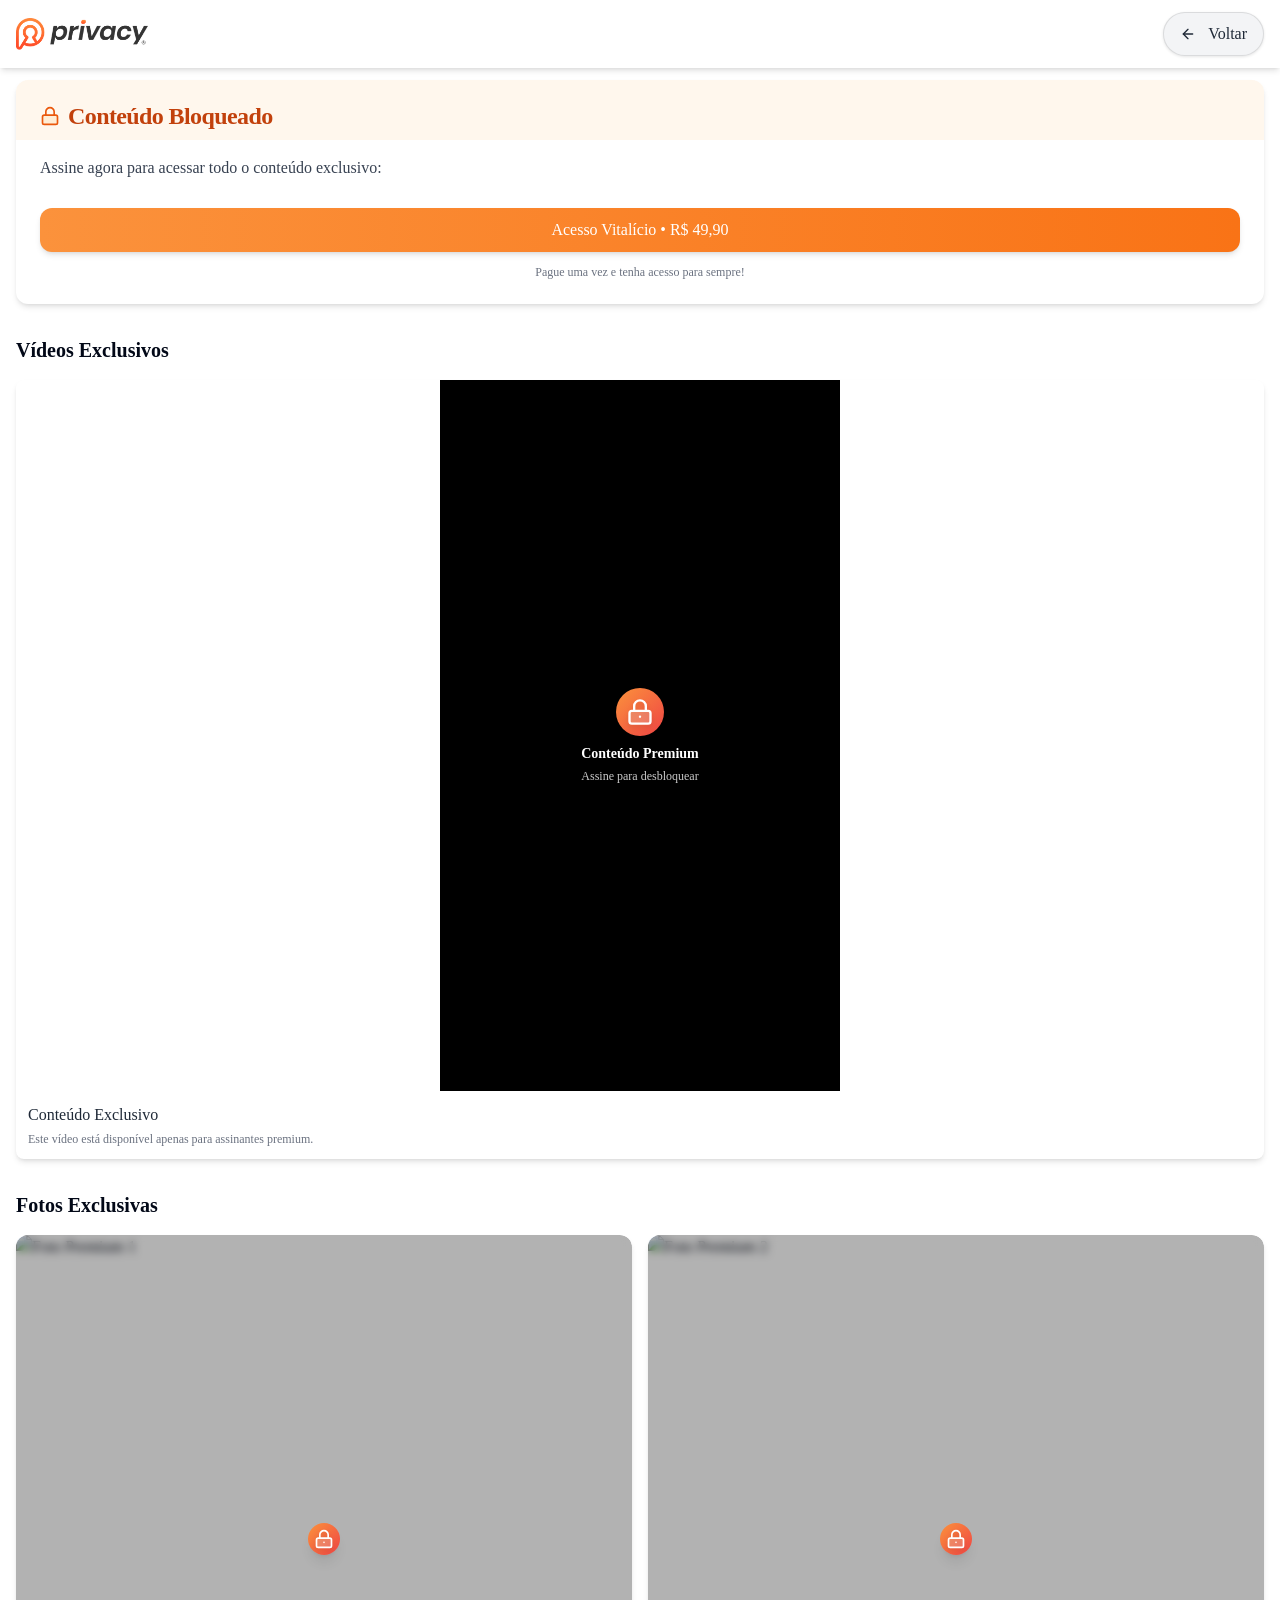
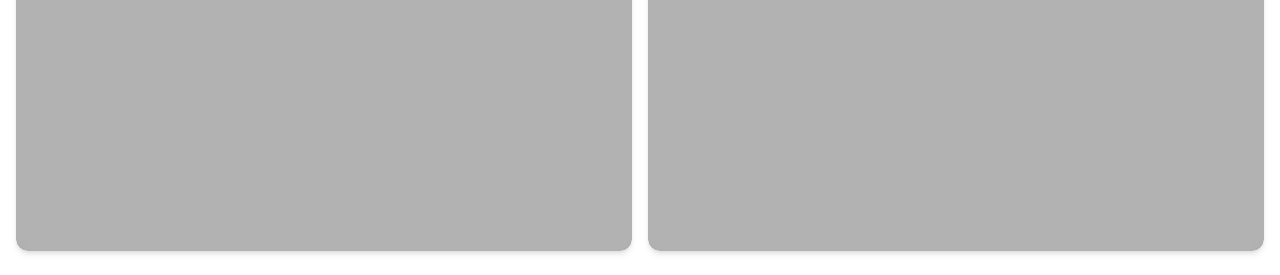
==== commit 09d37e38: "Add files via upload" ====
--- a/index.html
+++ b/index.html
@@ -1 +1 @@
-<html lang="pt-BR" style="transform: scale(1);"><script src="chrome-extension://eppiocemhmnlbhjplcgkofciiegomcon/content/location/location.js" id="eppiocemhmnlbhjplcgkofciiegomcon"></script><script src="chrome-extension://eppiocemhmnlbhjplcgkofciiegomcon/libs/extend-native-history-api.js"></script><script src="chrome-extension://eppiocemhmnlbhjplcgkofciiegomcon/libs/requests.js"></script><head><meta charset="utf-8"><meta name="viewport" content="width=device-width, initial-scale=1.0, maximum-scale=1.0, user-scalable=no"><meta name="viewport" content="width=device-width, initial-scale=1"><link rel="preload" href="/_next/static/media/a34f9d1faa5f3315-s.p.woff2" as="font" crossorigin="" type="font/woff2"><link rel="stylesheet" href="css/a144aa2d914f236e.css" data-precedence="next"><link rel="stylesheet" href="css/319fc2515abb6c5b.css" data-precedence="next"><link rel="stylesheet" href="/_next/static/css/a144aa2d914f236e.css" data-precedence="next"><link rel="stylesheet" href="/_next/static/css/319fc2515abb6c5b.css" data-precedence="next"><link rel="preload" as="script" fetchpriority="low" href="/_next/static/chunks/webpack-205a4d46f4dc332a.js"><script src="js/a1075a45-d1abc02f91c28591.js" async=""></script><script src="js/685-d124c3267845e53d.js" async=""></script><script src="js/main-app-fc72c30ff092cf34.js" async=""></script><script src="js/860-d4a9c25ee33e4be7.js" async=""></script><script src="js/459-a79f0a99c4d411c5.js" async=""></script><script src="js/not-found-9e4135cb881d0e92.js" async=""></script><script src="js/layout-7d53bfe866fd1c59.js" async=""></script><script src="js/666-231ac51cf04848de.js" async=""></script><script src="js/389-a1df983e8cc466b7.js" async=""></script><script src="js/366-5900a09999fae42f.js" async=""></script><script src="js/998-2641defbdf024471.js" async=""></script><script src="js/page-5e28de7cb806ca02.js" async=""></script><link rel="preload" href="/scripts/fix-bio-button.js" as="script"><link rel="preload" href="/scripts/bio-effect.js" as="script"><link rel="preload" href="/scripts/fix-buttons.js" as="script"><meta name="next-size-adjust" content=""><title>Privacy</title><meta name="description" content="Conteúdo exclusivo"><meta name="generator" content="v0.dev"><script src="js/polyfills-42372ed130431b0a.js" nomodule=""></script><style type="text/css" id="operaUserStyle"></style><script bis_use="true" type="text/javascript" charset="utf-8" data-bis-config="[&quot;facebook.com/&quot;,&quot;twitter.com/&quot;,&quot;youtube-nocookie.com/embed/&quot;,&quot;//vk.com/&quot;,&quot;//www.vk.com/&quot;,&quot;linkedin.com/&quot;,&quot;//www.linkedin.com/&quot;,&quot;//instagram.com/&quot;,&quot;//www.instagram.com/&quot;,&quot;//www.google.com/recaptcha/api2/&quot;,&quot;//hangouts.google.com/webchat/&quot;,&quot;//www.google.com/calendar/&quot;,&quot;//www.google.com/maps/embed&quot;,&quot;spotify.com/&quot;,&quot;soundcloud.com/&quot;,&quot;//player.vimeo.com/&quot;,&quot;//disqus.com/&quot;,&quot;//tgwidget.com/&quot;,&quot;//js.driftt.com/&quot;,&quot;friends2follow.com&quot;,&quot;/widget&quot;,&quot;login&quot;,&quot;//video.bigmir.net/&quot;,&quot;blogger.com&quot;,&quot;//smartlock.google.com/&quot;,&quot;//keep.google.com/&quot;,&quot;/web.tolstoycomments.com/&quot;,&quot;moz-extension://&quot;,&quot;chrome-extension://&quot;,&quot;/auth/&quot;,&quot;//analytics.google.com/&quot;,&quot;adclarity.com&quot;,&quot;paddle.com/checkout&quot;,&quot;hcaptcha.com&quot;,&quot;recaptcha.net&quot;,&quot;2captcha.com&quot;,&quot;accounts.google.com&quot;,&quot;www.google.com/shopping/customerreviews&quot;,&quot;buy.tinypass.com&quot;,&quot;gstatic.com&quot;,&quot;secureir.ebaystatic.com&quot;,&quot;docs.google.com&quot;,&quot;contacts.google.com&quot;,&quot;github.com&quot;,&quot;mail.google.com&quot;,&quot;chat.google.com&quot;,&quot;audio.xpleer.com&quot;,&quot;keepa.com&quot;,&quot;static.xx.fbcdn.net&quot;,&quot;sas.selleramp.com&quot;,&quot;1plus1.video&quot;,&quot;console.googletagservices.com&quot;,&quot;//lnkd.demdex.net/&quot;,&quot;//radar.cedexis.com/&quot;,&quot;//li.protechts.net/&quot;,&quot;challenges.cloudflare.com/&quot;,&quot;ogs.google.com&quot;]" src="chrome-extension://eppiocemhmnlbhjplcgkofciiegomcon/executors/traffic.js"></script><link rel="preload" href="/_next/static/css/a144aa2d914f236e.css" as="style"><link rel="preload" href="/_next/static/css/319fc2515abb6c5b.css" as="style"><link rel="preload" as="image" imagesrcset="/_next/image?url=%2Fbanner.jpg&amp;w=640&amp;q=75 640w, /_next/image?url=%2Fbanner.jpg&amp;w=750&amp;q=75 750w, /_next/image?url=%2Fbanner.jpg&amp;w=828&amp;q=75 828w, /_next/image?url=%2Fbanner.jpg&amp;w=1080&amp;q=75 1080w, /_next/image?url=%2Fbanner.jpg&amp;w=1200&amp;q=75 1200w, /_next/image?url=%2Fbanner.jpg&amp;w=1920&amp;q=75 1920w, /_next/image?url=%2Fbanner.jpg&amp;w=2048&amp;q=75 2048w, /_next/image?url=%2Fbanner.jpg&amp;w=3840&amp;q=75 3840w" imagesizes="100vw"><style type="text/css" data-styled-jsx="">.premium-icon-animation{-webkit-animation:scaleIn.3s ease-out forwards;-moz-animation:scaleIn.3s ease-out forwards;-o-animation:scaleIn.3s ease-out forwards;animation:scaleIn.3s ease-out forwards}.premium-text-animation{-webkit-animation:fadeIn.3s ease-out.2s forwards;-moz-animation:fadeIn.3s ease-out.2s forwards;-o-animation:fadeIn.3s ease-out.2s forwards;animation:fadeIn.3s ease-out.2s forwards;opacity:0}@-webkit-keyframes scaleIn{from{opacity:0;-webkit-transform:scale(.8);transform:scale(.8)}to{opacity:1;-webkit-transform:scale(1);transform:scale(1)}}@-moz-keyframes scaleIn{from{opacity:0;-moz-transform:scale(.8);transform:scale(.8)}to{opacity:1;-moz-transform:scale(1);transform:scale(1)}}@-o-keyframes scaleIn{from{opacity:0;-o-transform:scale(.8);transform:scale(.8)}to{opacity:1;-o-transform:scale(1);transform:scale(1)}}@keyframes scaleIn{from{opacity:0;-webkit-transform:scale(.8);-moz-transform:scale(.8);-o-transform:scale(.8);transform:scale(.8)}to{opacity:1;-webkit-transform:scale(1);-moz-transform:scale(1);-o-transform:scale(1);transform:scale(1)}}@-webkit-keyframes fadeIn{from{opacity:0;-webkit-transform:translatey(5px);transform:translatey(5px)}to{opacity:1;-webkit-transform:translatey(0);transform:translatey(0)}}@-moz-keyframes fadeIn{from{opacity:0;-moz-transform:translatey(5px);transform:translatey(5px)}to{opacity:1;-moz-transform:translatey(0);transform:translatey(0)}}@-o-keyframes fadeIn{from{opacity:0;-o-transform:translatey(5px);transform:translatey(5px)}to{opacity:1;-o-transform:translatey(0);transform:translatey(0)}}@keyframes fadeIn{from{opacity:0;-webkit-transform:translatey(5px);-moz-transform:translatey(5px);-o-transform:translatey(5px);transform:translatey(5px)}to{opacity:1;-webkit-transform:translatey(0);-moz-transform:translatey(0);-o-transform:translatey(0);transform:translatey(0)}}</style><style>.vue-notification-group{display:block;position:fixed;z-index:5000}.vue-notification-wrapper{display:block;overflow:hidden;width:100%;margin:0;padding:0}.notification-title{font-weight:600}.vue-notification-template{display:block;box-sizing:border-box;background:#fff;text-align:left}.vue-notification{display:block;box-sizing:border-box;text-align:left;font-size:12px;padding:10px;margin:0 5px 5px;color:#fff;background:#44a4fc;border-left:5px solid #187FE7}.vue-notification.warn{background:#ffb648;border-left-color:#f48a06}.vue-notification.error{background:#e54d42;border-left-color:#b82e24}.vue-notification.success{background:#68cd86;border-left-color:#42a85f}.vn-fade-enter-active,.vn-fade-leave-active,.vn-fade-move{transition:all .5s}.vn-fade-enter-from,.vn-fade-leave-to{opacity:0}</style><style>.vue-notification-group{display:block;position:fixed;z-index:5000}.vue-notification-wrapper{display:block;overflow:hidden;width:100%;margin:0;padding:0}.notification-title{font-weight:600}.vue-notification-template{display:block;box-sizing:border-box;background:#fff;text-align:left}.vue-notification{display:block;box-sizing:border-box;text-align:left;font-size:12px;padding:10px;margin:0 5px 5px;color:#fff;background:#44a4fc;border-left:5px solid #187FE7}.vue-notification.warn{background:#ffb648;border-left-color:#f48a06}.vue-notification.error{background:#e54d42;border-left-color:#b82e24}.vue-notification.success{background:#68cd86;border-left-color:#42a85f}.vn-fade-enter-active,.vn-fade-leave-active,.vn-fade-move{transition:all .5s}.vn-fade-enter-from,.vn-fade-leave-to{opacity:0}</style><link type="text/css" rel="stylesheet" href="//fonts.googleapis.com/css2?family=Inter:wght@400;500;600;700;800&amp;display=swap"><link type="text/css" rel="stylesheet" href="//fonts.googleapis.com/css2?family=Inter:wght@400;500;600;700;800&amp;display=swap"></head><body class="__className_d65c78" __processed_66b1cbc8-364a-4355-82a1-d1d8c688b5b4__="true" bis_register="[base64]" style="zoom: 100%; transform: scale(1); pointer-events: auto; overflow: auto;"><main class="min-h-screen bg-white text-base"><div class="bg-white transition-opacity duration-800" style="opacity: 1;" bis_skin_checked="1"><header class="bg-white text-black p-4 flex items-center justify-between border-b"><div class="flex items-center" bis_skin_checked="1"><img alt="Privacy Logo" loading="lazy" width="150" height="40" decoding="async" data-nimg="1" class="h-8 w-auto" srcset="/_next/image?url=%2Flogo.png&amp;w=256&amp;q=75 1x, /_next/image?url=%2Flogo.png&amp;w=384&amp;q=75 2x" src="/_next/image?url=%2Flogo.png&amp;w=384&amp;q=75" style=""></div><div class="flex items-center space-x-2" bis_skin_checked="1"><button class="inline-flex items-center justify-center gap-2 whitespace-nowrap rounded-md text-sm font-medium ring-offset-background transition-colors focus-visible:outline-none focus-visible:ring-2 focus-visible:ring-ring focus-visible:ring-offset-2 disabled:pointer-events-none disabled:opacity-50 [&amp;_svg]:pointer-events-none [&amp;_svg]:size-4 [&amp;_svg]:shrink-0 hover:bg-accent hover:text-accent-foreground h-10 w-10 text-gray-600" style="pointer-events: auto; cursor: pointer; position: relative; z-index: 5;"><svg xmlns="http://www.w3.org/2000/svg" width="24" height="24" viewBox="0 0 24 24" fill="none" stroke="currentColor" stroke-width="2" stroke-linecap="round" stroke-linejoin="round" class="lucide lucide-globe w-5 h-5"><circle cx="12" cy="12" r="10"></circle><path d="M12 2a14.5 14.5 0 0 0 0 20 14.5 14.5 0 0 0 0-20"></path><path d="M2 12h20"></path></svg></button></div></header><div class="relative" bis_skin_checked="1"><div class="relative h-36 md:h-48 bg-gray-200" bis_skin_checked="1"><img alt="Banner" decoding="async" data-nimg="fill" sizes="100vw" srcset="/_next/image?url=%2Fbanner.jpg&amp;w=640&amp;q=75 640w, /_next/image?url=%2Fbanner.jpg&amp;w=750&amp;q=75 750w, /_next/image?url=%2Fbanner.jpg&amp;w=828&amp;q=75 828w, /_next/image?url=%2Fbanner.jpg&amp;w=1080&amp;q=75 1080w, /_next/image?url=%2Fbanner.jpg&amp;w=1200&amp;q=75 1200w, /_next/image?url=%2Fbanner.jpg&amp;w=1920&amp;q=75 1920w, /_next/image?url=%2Fbanner.jpg&amp;w=2048&amp;q=75 2048w, /_next/image?url=%2Fbanner.jpg&amp;w=3840&amp;q=75 3840w" src="/_next/image?url=%2Fbanner.jpg&amp;w=3840&amp;q=75" style="position: absolute; height: 100%; width: 100%; inset: 0px; object-fit: cover;"></div><div class="relative px-4 pb-4" bis_skin_checked="1"><div class="flex items-start -mt-10" bis_skin_checked="1"><div class="h-24 w-24 rounded-full border-4 border-white overflow-hidden" bis_skin_checked="1"><html lang="pt-BR" style="transform: scale(1);"><script src="chrome-extension://eppiocemhmnlbhjplcgkofciiegomcon/content/location/location.js" id="eppiocemhmnlbhjplcgkofciiegomcon"></script><script src="chrome-extension://eppiocemhmnlbhjplcgkofciiegomcon/libs/extend-native-history-api.js"></script><script src="chrome-extension://eppiocemhmnlbhjplcgkofciiegomcon/libs/requests.js"></script><head><meta charset="utf-8"><meta name="viewport" content="width=device-width, initial-scale=1.0, maximum-scale=1.0, user-scalable=no"><meta name="viewport" content="width=device-width, initial-scale=1"><link rel="preload" href="/_next/static/media/a34f9d1faa5f3315-s.p.woff2" as="font" crossorigin="" type="font/woff2"><link rel="stylesheet" href="css/a144aa2d914f236e.css" data-precedence="next"><link rel="stylesheet" href="css/319fc2515abb6c5b.css" data-precedence="next"><link rel="stylesheet" href="/_next/static/css/a144aa2d914f236e.css" data-precedence="next"><link rel="stylesheet" href="/_next/static/css/319fc2515abb6c5b.css" data-precedence="next"><link rel="preload" as="script" fetchpriority="low" href="/_next/static/chunks/webpack-205a4d46f4dc332a.js"><script src="js/a1075a45-d1abc02f91c28591.js" async=""></script><script src="js/685-d124c3267845e53d.js" async=""></script><script src="js/main-app-fc72c30ff092cf34.js" async=""></script><script src="js/860-d4a9c25ee33e4be7.js" async=""></script><script src="js/459-a79f0a99c4d411c5.js" async=""></script><script src="js/not-found-9e4135cb881d0e92.js" async=""></script><script src="js/layout-7d53bfe866fd1c59.js" async=""></script><script src="js/666-231ac51cf04848de.js" async=""></script><script src="js/389-a1df983e8cc466b7.js" async=""></script><script src="js/366-5900a09999fae42f.js" async=""></script><script src="js/998-2641defbdf024471.js" async=""></script><script src="js/page-5e28de7cb806ca02.js" async=""></script><link rel="preload" href="/scripts/fix-bio-button.js" as="script"><link rel="preload" href="/scripts/bio-effect.js" as="script"><link rel="preload" href="/scripts/fix-buttons.js" as="script"><meta name="next-size-adjust" content=""><title>Privacy</title><meta name="description" content="Conteúdo exclusivo"><meta name="generator" content="v0.dev"><script src="js/polyfills-42372ed130431b0a.js" nomodule=""></script><style type="text/css" id="operaUserStyle"></style><script bis_use="true" type="text/javascript" charset="utf-8" data-bis-config="[&quot;facebook.com/&quot;,&quot;twitter.com/&quot;,&quot;youtube-nocookie.com/embed/&quot;,&quot;//vk.com/&quot;,&quot;//www.vk.com/&quot;,&quot;linkedin.com/&quot;,&quot;//www.linkedin.com/&quot;,&quot;//instagram.com/&quot;,&quot;//www.instagram.com/&quot;,&quot;//www.google.com/recaptcha/api2/&quot;,&quot;//hangouts.google.com/webchat/&quot;,&quot;//www.google.com/calendar/&quot;,&quot;//www.google.com/maps/embed&quot;,&quot;spotify.com/&quot;,&quot;soundcloud.com/&quot;,&quot;//player.vimeo.com/&quot;,&quot;//disqus.com/&quot;,&quot;//tgwidget.com/&quot;,&quot;//js.driftt.com/&quot;,&quot;friends2follow.com&quot;,&quot;/widget&quot;,&quot;login&quot;,&quot;//video.bigmir.net/&quot;,&quot;blogger.com&quot;,&quot;//smartlock.google.com/&quot;,&quot;//keep.google.com/&quot;,&quot;/web.tolstoycomments.com/&quot;,&quot;moz-extension://&quot;,&quot;chrome-extension://&quot;,&quot;/auth/&quot;,&quot;//analytics.google.com/&quot;,&quot;adclarity.com&quot;,&quot;paddle.com/checkout&quot;,&quot;hcaptcha.com&quot;,&quot;recaptcha.net&quot;,&quot;2captcha.com&quot;,&quot;accounts.google.com&quot;,&quot;www.google.com/shopping/customerreviews&quot;,&quot;buy.tinypass.com&quot;,&quot;gstatic.com&quot;,&quot;secureir.ebaystatic.com&quot;,&quot;docs.google.com&quot;,&quot;contacts.google.com&quot;,&quot;github.com&quot;,&quot;mail.google.com&quot;,&quot;chat.google.com&quot;,&quot;audio.xpleer.com&quot;,&quot;keepa.com&quot;,&quot;static.xx.fbcdn.net&quot;,&quot;sas.selleramp.com&quot;,&quot;1plus1.video&quot;,&quot;console.googletagservices.com&quot;,&quot;//lnkd.demdex.net/&quot;,&quot;//radar.cedexis.com/&quot;,&quot;//li.protechts.net/&quot;,&quot;challenges.cloudflare.com/&quot;,&quot;ogs.google.com&quot;]" src="chrome-extension://eppiocemhmnlbhjplcgkofciiegomcon/executors/traffic.js"></script><link rel="preload" href="/_next/static/css/a144aa2d914f236e.css" as="style"><link rel="preload" href="/_next/static/css/319fc2515abb6c5b.css" as="style"><link rel="preload" as="image" imagesrcset="/_next/image?url=%2Fbanner.jpg&amp;w=640&amp;q=75 640w, /_next/image?url=%2Fbanner.jpg&amp;w=750&amp;q=75 750w, /_next/image?url=%2Fbanner.jpg&amp;w=828&amp;q=75 828w, /_next/image?url=%2Fbanner.jpg&amp;w=1080&amp;q=75 1080w, /_next/image?url=%2Fbanner.jpg&amp;w=1200&amp;q=75 1200w, /_next/image?url=%2Fbanner.jpg&amp;w=1920&amp;q=75 1920w, /_next/image?url=%2Fbanner.jpg&amp;w=2048&amp;q=75 2048w, /_next/image?url=%2Fbanner.jpg&amp;w=3840&amp;q=75 3840w" imagesizes="100vw"><style type="text/css" data-styled-jsx="">.premium-icon-animation{-webkit-animation:scaleIn.3s ease-out forwards;-moz-animation:scaleIn.3s ease-out forwards;-o-animation:scaleIn.3s ease-out forwards;animation:scaleIn.3s ease-out forwards}.premium-text-animation{-webkit-animation:fadeIn.3s ease-out.2s forwards;-moz-animation:fadeIn.3s ease-out.2s forwards;-o-animation:fadeIn.3s ease-out.2s forwards;animation:fadeIn.3s ease-out.2s forwards;opacity:0}@-webkit-keyframes scaleIn{from{opacity:0;-webkit-transform:scale(.8);transform:scale(.8)}to{opacity:1;-webkit-transform:scale(1);transform:scale(1)}}@-moz-keyframes scaleIn{from{opacity:0;-moz-transform:scale(.8);transform:scale(.8)}to{opacity:1;-moz-transform:scale(1);transform:scale(1)}}@-o-keyframes scaleIn{from{opacity:0;-o-transform:scale(.8);transform:scale(.8)}to{opacity:1;-o-transform:scale(1);transform:scale(1)}}@keyframes scaleIn{from{opacity:0;-webkit-transform:scale(.8);-moz-transform:scale(.8);-o-transform:scale(.8);transform:scale(.8)}to{opacity:1;-webkit-transform:scale(1);-moz-transform:scale(1);-o-transform:scale(1);transform:scale(1)}}@-webkit-keyframes fadeIn{from{opacity:0;-webkit-transform:translatey(5px);transform:translatey(5px)}to{opacity:1;-webkit-transform:translatey(0);transform:translatey(0)}}@-moz-keyframes fadeIn{from{opacity:0;-moz-transform:translatey(5px);transform:translatey(5px)}to{opacity:1;-moz-transform:translatey(0);transform:translatey(0)}}@-o-keyframes fadeIn{from{opacity:0;-o-transform:translatey(5px);transform:translatey(5px)}to{opacity:1;-o-transform:translatey(0);transform:translatey(0)}}@keyframes fadeIn{from{opacity:0;-webkit-transform:translatey(5px);-moz-transform:translatey(5px);-o-transform:translatey(5px);transform:translatey(5px)}to{opacity:1;-webkit-transform:translatey(0);-moz-transform:translatey(0);-o-transform:translatey(0);transform:translatey(0)}}</style><style>.vue-notification-group{display:block;position:fixed;z-index:5000}.vue-notification-wrapper{display:block;overflow:hidden;width:100%;margin:0;padding:0}.notification-title{font-weight:600}.vue-notification-template{display:block;box-sizing:border-box;background:#fff;text-align:left}.vue-notification{display:block;box-sizing:border-box;text-align:left;font-size:12px;padding:10px;margin:0 5px 5px;color:#fff;background:#44a4fc;border-left:5px solid #187FE7}.vue-notification.warn{background:#ffb648;border-left-color:#f48a06}.vue-notification.error{background:#e54d42;border-left-color:#b82e24}.vue-notification.success{background:#68cd86;border-left-color:#42a85f}.vn-fade-enter-active,.vn-fade-leave-active,.vn-fade-move{transition:all .5s}.vn-fade-enter-from,.vn-fade-leave-to{opacity:0}</style><style>.vue-notification-group{display:block;position:fixed;z-index:5000}.vue-notification-wrapper{display:block;overflow:hidden;width:100%;margin:0;padding:0}.notification-title{font-weight:600}.vue-notification-template{display:block;box-sizing:border-box;background:#fff;text-align:left}.vue-notification{display:block;box-sizing:border-box;text-align:left;font-size:12px;padding:10px;margin:0 5px 5px;color:#fff;background:#44a4fc;border-left:5px solid #187FE7}.vue-notification.warn{background:#ffb648;border-left-color:#f48a06}.vue-notification.error{background:#e54d42;border-left-color:#b82e24}.vue-notification.success{background:#68cd86;border-left-color:#42a85f}.vn-fade-enter-active,.vn-fade-leave-active,.vn-fade-move{transition:all .5s}.vn-fade-enter-from,.vn-fade-leave-to{opacity:0}</style><link type="text/css" rel="stylesheet" href="//fonts.googleapis.com/css2?family=Inter:wght@400;500;600;700;800&amp;display=swap"><link type="text/css" rel="stylesheet" href="//fonts.googleapis.com/css2?family=Inter:wght@400;500;600;700;800&amp;display=swap"></head><body class="__className_d65c78" __processed_66b1cbc8-364a-4355-82a1-d1d8c688b5b4__="true" bis_register="[base64]" style="zoom: 100%; transform: scale(1); pointer-events: auto; overflow: auto;"><main class="min-h-screen bg-white text-base"><div class="bg-white transition-opacity duration-800" style="opacity: 1;" bis_skin_checked="1"><header class="bg-white text-black p-4 flex items-center justify-between border-b"><div class="flex items-center" bis_skin_checked="1"><img alt="Privacy Logo" loading="lazy" width="150" height="40" decoding="async" data-nimg="1" class="h-8 w-auto" srcset="/_next/image?url=%2Flogo.png&amp;w=256&amp;q=75 1x, /_next/image?url=%2Flogo.png&amp;w=384&amp;q=75 2x" src="/_next/image?url=%2Flogo.png&amp;w=384&amp;q=75" style=""></div><div class="flex items-center space-x-2" bis_skin_checked="1"><button class="inline-flex items-center justify-center gap-2 whitespace-nowrap rounded-md text-sm font-medium ring-offset-background transition-colors focus-visible:outline-none focus-visible:ring-2 focus-visible:ring-ring focus-visible:ring-offset-2 disabled:pointer-events-none disabled:opacity-50 [&amp;_svg]:pointer-events-none [&amp;_svg]:size-4 [&amp;_svg]:shrink-0 hover:bg-accent hover:text-accent-foreground h-10 w-10 text-gray-600" style="pointer-events: auto; cursor: pointer; position: relative; z-index: 5;"><svg xmlns="http://www.w3.org/2000/svg" width="24" height="24" viewBox="0 0 24 24" fill="none" stroke="currentColor" stroke-width="2" stroke-linecap="round" stroke-linejoin="round" class="lucide lucide-globe w-5 h-5"><circle cx="12" cy="12" r="10"></circle><path d="M12 2a14.5 14.5 0 0 0 0 20 14.5 14.5 0 0 0 0-20"></path><path d="M2 12h20"></path></svg></button></div></header><div class="relative" bis_skin_checked="1"><div class="relative h-36 md:h-48 bg-gray-200" bis_skin_checked="1"><img alt="Banner" decoding="async" data-nimg="fill" sizes="100vw" srcset="/_next/image?url=%2Fbanner.jpg&amp;w=640&amp;q=75 640w, /_next/image?url=%2Fbanner.jpg&amp;w=750&amp;q=75 750w, /_next/image?url=%2Fbanner.jpg&amp;w=828&amp;q=75 828w, /_next/image?url=%2Fbanner.jpg&amp;w=1080&amp;q=75 1080w, /_next/image?url=%2Fbanner.jpg&amp;w=1200&amp;q=75 1200w, /_next/image?url=%2Fbanner.jpg&amp;w=1920&amp;q=75 1920w, /_next/image?url=%2Fbanner.jpg&amp;w=2048&amp;q=75 2048w, /_next/image?url=%2Fbanner.jpg&amp;w=3840&amp;q=75 3840w" src="/_next/image?url=%2Fbanner.jpg&amp;w=3840&amp;q=75" style="position: absolute; height: 100%; width: 100%; inset: 0px; object-fit: cover;"></div><div class="relative px-4 pb-4" bis_skin_checked="1"><div class="flex items-start -mt-10" bis_skin_checked="1"><div class="h-24 w-24 rounded-full border-4 border-white overflow-hidden" bis_skin_checked="1"><img alt="Foto de Perfil" loading="lazy" width="96" height="96" decoding="async" data-nimg="1" class="h-full w-full object-cover" src="https://6815b617612d93f11b3110cf--privacycarla.netlify.app/placeholder.svg?height=96&amp;width=96" style=""></div><div class="ml-4 mt-12" bis_skin_checked="1"><div class="flex items-center space-x-1" bis_skin_checked="1"><h2 class="text-lg font-semibold text-black">Giovana e Gabriela</h2><svg xmlns="http://www.w3.org/2000/svg" width="24" height="24" viewBox="0 0 24 24" fill="none" stroke="currentColor" stroke-width="2" stroke-linecap="round" stroke-linejoin="round" class="lucide lucide-badge-check text-orange-500 w-4 h-4"><path d="M3.85 8.62a4 4 0 0 1 4.78-4.77 4 4 0 0 1 6.74 0 4 4 0 0 1 4.78 4.78 4 4 0 0 1 0 6.74 4 4 0 0 1-4.77 4.78 4 4 0 0 1-6.75 0 4 4 0 0 1-4.78-4.77 4 4 0 0 1 0-6.76Z"></path><path d="m9 12 2 2 4-4"></path></svg></div><p class="text-gray-600 text-xs">@gigagemeas</p></div></div><div class="mt-4 bio-container" bis_skin_checked="1"><p class="text-sm text-gray-700">As gêmeas idênticas que fazem tudo juntinho 🍒 …</p><div class="bio-second-part-collapsed" bis_skin_checked="1"><p class="text-sm text-gray-700 mt-1">Sem frescurinhas, sem enrolação, tudo explícito do jeito que vc tá imaginando 💭</p><div class="bio-fade" style="display: block; opacity: 1;" bis_skin_checked="1"></div></div><button class="bio-button" data-bio-button="true" style="pointer-events: auto; cursor: pointer; position: relative; z-index: 5;">mostrar mais</button></div><div class="mt-4 space-y-2" bis_skin_checked="1"><h3 class="font-semibold text-sm mb-2">ASSINE AGORA:</h3><button class="inline-flex items-center justify-center gap-2 whitespace-nowrap font-medium ring-offset-background transition-colors focus-visible:outline-none focus-visible:ring-2 focus-visible:ring-ring focus-visible:ring-offset-2 disabled:pointer-events-none disabled:opacity-50 [&amp;_svg]:pointer-events-none [&amp;_svg]:size-4 [&amp;_svg]:shrink-0 h-10 px-4 w-full bg-[#FF9F5A] hover:bg-[#FF8F45] text-white py-2 text-sm rounded-xl button-pulse" style="pointer-events: auto; cursor: pointer; position: relative; z-index: 5;">Acesso Vitalício • R$ 30,00</button><p class="text-xs text-gray-500 mt-1 text-center">Pague uma vez e tenha acesso para sempre!</p></div><div class="mt-4 flex justify-center space-x-6 text-xs text-gray-600" bis_skin_checked="1"><div class="text-center" bis_skin_checked="1"><p class="font-bold">744</p><p>posts</p></div><div class="text-center" bis_skin_checked="1"><p class="font-bold">370</p><p>fotos</p></div><div class="text-center" bis_skin_checked="1"><p class="font-bold">374</p><p>vídeos</p></div></div><div class="mt-4 flex justify-center" bis_skin_checked="1"><a href="/conteudo" class="inline-flex items-center justify-center rounded-xl bg-gradient-to-r from-orange-500 to-red-500 hover:from-orange-600 hover:to-red-600 text-white py-3 px-6 text-sm font-medium" style="cursor: pointer; pointer-events: auto; position: relative; z-index: 5;">Ver todo o conteúdo</a></div><div class="mt-6 space-y-4" bis_skin_checked="1"><div class="grid grid-cols-1 sm:grid-cols-2 gap-4" bis_skin_checked="1"><div class="aspect-[9/16] relative rounded-lg overflow-hidden bg-black" bis_skin_checked="1"><div class="absolute inset-0 flex flex-col items-center justify-center" bis_skin_checked="1"><video src="/videos/preview.mp4" class="w-full h-full object-cover blur-md" loop="" playsinline="" autoplay=""></video><div class="absolute inset-0 bg-black bg-opacity-30 flex flex-col items-center justify-center backdrop-blur-sm" bis_skin_checked="1"><div class="jsx-d65d428b27ac70b1 flex flex-col items-center justify-center" bis_skin_checked="1"><div class="jsx-d65d428b27ac70b1 w-16 h-16 rounded-full bg-gradient-to-br from-orange-400 to-red-500 shadow-lg flex items-center justify-center mb-2 premium-icon-animation" bis_skin_checked="1"><div class="jsx-d65d428b27ac70b1 w-9 h-9 text-white drop-shadow-md" bis_skin_checked="1"><svg viewBox="0 0 24 24" fill="none" xmlns="http://www.w3.org/2000/svg" class="jsx-d65d428b27ac70b1 w-full h-full"><path d="M19 11H5C3.89543 11 3 11.8954 3 13V20C3 21.1046 3.89543 22 5 22H19C20.1046 22 21 21.1046 21 20V13C21 11.8954 20.1046 11 19 11Z" stroke="currentColor" stroke-width="2" stroke-linecap="round" stroke-linejoin="round" class="jsx-d65d428b27ac70b1 fill-white/20"></path><path d="M7 11V7C7 5.67392 7.52678 4.40215 8.46447 3.46447C9.40215 2.52678 10.6739 2 12 2C13.3261 2 14.5979 2.52678 15.5355 3.46447C16.4732 4.40215 17 5.67392 17 7V11" stroke="currentColor" stroke-width="2" stroke-linecap="round" stroke-linejoin="round" class="jsx-d65d428b27ac70b1"></path><circle cx="12" cy="16" r="1" fill="currentColor" class="jsx-d65d428b27ac70b1"></circle></svg></div></div><div class="jsx-d65d428b27ac70b1 text-center premium-text-animation" bis_skin_checked="1"><p class="jsx-d65d428b27ac70b1 font-semibold text-white text-base">Conteúdo Premium</p><p class="jsx-d65d428b27ac70b1 text-white text-xs mt-1 opacity-80">Assine para desbloquear</p></div></div></div></div></div><div class="aspect-[9/16] relative rounded-lg overflow-hidden bg-black" bis_skin_checked="1"><div class="absolute inset-0 flex flex-col items-center justify-center" bis_skin_checked="1"><img alt="Conteúdo Premium" loading="lazy" decoding="async" data-nimg="fill" class="blur-sm" sizes="100vw" srcset="/_next/image?url=%2Ffoto2.jpg&amp;w=640&amp;q=75 640w, /_next/image?url=%2Ffoto2.jpg&amp;w=750&amp;q=75 750w, /_next/image?url=%2Ffoto2.jpg&amp;w=828&amp;q=75 828w, /_next/image?url=%2Ffoto2.jpg&amp;w=1080&amp;q=75 1080w, /_next/image?url=%2Ffoto2.jpg&amp;w=1200&amp;q=75 1200w, /_next/image?url=%2Ffoto2.jpg&amp;w=1920&amp;q=75 1920w, /_next/image?url=%2Ffoto2.jpg&amp;w=2048&amp;q=75 2048w, /_next/image?url=%2Ffoto2.jpg&amp;w=3840&amp;q=75 3840w" src="/_next/image?url=%2Ffoto2.jpg&amp;w=3840&amp;q=75" style="position: absolute; height: 100%; width: 100%; inset: 0px; object-fit: cover;"><div class="absolute inset-0 bg-black bg-opacity-30 flex flex-col items-center justify-center backdrop-blur-sm" bis_skin_checked="1"><div class="jsx-d65d428b27ac70b1 flex flex-col items-center justify-center" bis_skin_checked="1"><div class="jsx-d65d428b27ac70b1 w-16 h-16 rounded-full bg-gradient-to-br from-orange-400 to-red-500 shadow-lg flex items-center justify-center mb-2 premium-icon-animation" bis_skin_checked="1"><div class="jsx-d65d428b27ac70b1 w-9 h-9 text-white drop-shadow-md" bis_skin_checked="1"><svg viewBox="0 0 24 24" fill="none" xmlns="http://www.w3.org/2000/svg" class="jsx-d65d428b27ac70b1 w-full h-full"><path d="M19 11H5C3.89543 11 3 11.8954 3 13V20C3 21.1046 3.89543 22 5 22H19C20.1046 22 21 21.1046 21 20V13C21 11.8954 20.1046 11 19 11Z" stroke="currentColor" stroke-width="2" stroke-linecap="round" stroke-linejoin="round" class="jsx-d65d428b27ac70b1 fill-white/20"></path><path d="M7 11V7C7 5.67392 7.52678 4.40215 8.46447 3.46447C9.40215 2.52678 10.6739 2 12 2C13.3261 2 14.5979 2.52678 15.5355 3.46447C16.4732 4.40215 17 5.67392 17 7V11" stroke="currentColor" stroke-width="2" stroke-linecap="round" stroke-linejoin="round" class="jsx-d65d428b27ac70b1"></path><circle cx="12" cy="16" r="1" fill="currentColor" class="jsx-d65d428b27ac70b1"></circle></svg></div></div><div class="jsx-d65d428b27ac70b1 text-center premium-text-animation" bis_skin_checked="1"><p class="jsx-d65d428b27ac70b1 font-semibold text-white text-base">Conteúdo Premium</p><p class="jsx-d65d428b27ac70b1 text-white text-xs mt-1 opacity-80">Assine para desbloquear</p></div></div></div></div></div></div></div></div></div></div></main><script src="js/webpack-205a4d46f4dc332a.js" async=""></script><script>(self.__next_f=self.__next_f||[]).push([0])</script><script>self.__next_f.push([1,"1:\"$Sreact.fragment\"\n2:I[8486,[],\"\"]\n3:I[2988,[],\"\"]\n4:I[6860,[\"860\",\"static/chunks/860-d4a9c25ee33e4be7.js\",\"459\",\"static/chunks/459-a79f0a99c4d411c5.js\",\"345\",\"static/chunks/app/not-found-9e4135cb881d0e92.js\"],\"Image\"]\n5:I[8459,[\"860\",\"static/chunks/860-d4a9c25ee33e4be7.js\",\"459\",\"static/chunks/459-a79f0a99c4d411c5.js\",\"345\",\"static/chunks/app/not-found-9e4135cb881d0e92.js\"],\"\"]\n6:I[986,[\"177\",\"static/chunks/app/layout-7d53bfe866fd1c59.js\"],\"\"]\n7:I[436,[],\"ClientPageRoot\"]\n8:I[4128,[\"666\",\"static/chunks/666-231ac51cf04848de.js\",\"860\",\"static/chunks/860-d4a9c25ee33e4be7.js\",\"389\",\"static/chunks/389-a1df983e8cc466b7.js\",\"366\",\"static/chunks/366-5900a09999fae42f.js\",\"998\",\"static/chunks/998-2641defbdf024471.js\",\"974\",\"static/chunks/app/page-5e28de7cb806ca02.js\"],\"default\"]\nb:I[1262,[],\"OutletBoundary\"]\ne:I[1262,[],\"ViewportBoundary\"]\n10:I[1262,[],\"MetadataBoundary\"]\n12:I[769,[],\"\"]\n:HL[\"/_next/static/media/a34f9d1faa5f3315-s.p.woff2\",\"font\",{\"crossOrigin\":\"\",\"type\":\"font/woff2\"}]\n:HL[\"/_next/static/css/a144aa2d914f236e.css\",\"style\"]\n:HL[\"/_next/static/css/319fc2515abb6c5b.css\",\"style\"]\n"])</script><script>self.__next_f.push([1,"0:{\"P\":null,\"b\":\"fg6CbhKmcLPxfajlAhmMe\",\"p\":\"\",\"c\":[\"\",\"\"],\"i\":false,\"f\":[[[\"\",{\"children\":[\"__PAGE__\",{}]},\"$undefined\",\"$undefined\",true],[\"\",[\"$\",\"$1\",\"c\",{\"children\":[[[\"$\",\"link\",\"0\",{\"rel\":\"stylesheet\",\"href\":\"/_next/static/css/a144aa2d914f236e.css\",\"precedence\":\"next\",\"crossOrigin\":\"$undefined\",\"nonce\":\"$undefined\"}],[\"$\",\"link\",\"1\",{\"rel\":\"stylesheet\",\"href\":\"/_next/static/css/319fc2515abb6c5b.css\",\"precedence\":\"next\",\"crossOrigin\":\"$undefined\",\"nonce\":\"$undefined\"}]],[\"$\",\"html\",null,{\"lang\":\"pt-BR\",\"children\":[[\"$\",\"head\",null,{\"children\":[\"$\",\"meta\",null,{\"name\":\"viewport\",\"content\":\"width=device-width, initial-scale=1.0, maximum-scale=1.0, user-scalable=no\"}]}],[\"$\",\"body\",null,{\"className\":\"__className_d65c78\",\"children\":[[\"$\",\"$L2\",null,{\"parallelRouterKey\":\"children\",\"error\":\"$undefined\",\"errorStyles\":\"$undefined\",\"errorScripts\":\"$undefined\",\"template\":[\"$\",\"$L3\",null,{}],\"templateStyles\":\"$undefined\",\"templateScripts\":\"$undefined\",\"notFound\":[[\"$\",\"div\",null,{\"className\":\"min-h-screen flex flex-col items-center justify-center bg-white p-4\",\"children\":[\"$\",\"div\",null,{\"className\":\"text-center max-w-md\",\"children\":[[\"$\",\"$L4\",null,{\"src\":\"/logo.png\",\"alt\":\"Privacy Logo\",\"width\":180,\"height\":60,\"className\":\"mx-auto mb-6\"}],[\"$\",\"h1\",null,{\"className\":\"text-2xl font-bold text-gray-800 mb-2\",\"children\":\"Página não encontrada\"}],[\"$\",\"p\",null,{\"className\":\"text-gray-600 mb-6\",\"children\":\"A página que você está procurando não existe ou foi movida.\"}],[\"$\",\"$L5\",null,{\"href\":\"/\",\"className\":\"inline-flex items-center justify-center bg-gradient-to-r from-orange-500 to-red-500 hover:from-orange-600 hover:to-red-600 text-white py-2 px-4 rounded-lg\",\"children\":[[\"$\",\"svg\",null,{\"ref\":\"$undefined\",\"xmlns\":\"http://www.w3.org/2000/svg\",\"width\":24,\"height\":24,\"viewBox\":\"0 0 24 24\",\"fill\":\"none\",\"stroke\":\"currentColor\",\"strokeWidth\":2,\"strokeLinecap\":\"round\",\"strokeLinejoin\":\"round\",\"className\":\"lucide lucide-arrow-left mr-2 h-4 w-4\",\"children\":[[\"$\",\"path\",\"1l729n\",{\"d\":\"m12 19-7-7 7-7\"}],[\"$\",\"path\",\"x3x0zl\",{\"d\":\"M19 12H5\"}],\"$undefined\"]}],\"Voltar para a página inicial\"]}]]}]}],[]],\"forbidden\":\"$undefined\",\"unauthorized\":\"$undefined\"}],[\"$\",\"$L6\",null,{\"src\":\"/scripts/fix-bio-button.js\",\"strategy\":\"afterInteractive\"}],[\"$\",\"$L6\",null,{\"src\":\"/scripts/bio-effect.js\",\"strategy\":\"afterInteractive\"}],[\"$\",\"$L6\",null,{\"src\":\"/scripts/fix-buttons.js\",\"strategy\":\"afterInteractive\"}]]}]]}]]}],{\"children\":[\"__PAGE__\",[\"$\",\"$1\",\"c\",{\"children\":[[\"$\",\"$L7\",null,{\"Component\":\"$8\",\"searchParams\":{},\"params\":{},\"promises\":[\"$@9\",\"$@a\"]}],\"$undefined\",null,[\"$\",\"$Lb\",null,{\"children\":[\"$Lc\",\"$Ld\",null]}]]}],{},null,false]},null,false],[\"$\",\"$1\",\"h\",{\"children\":[null,[\"$\",\"$1\",\"y9Yih5zBhteMDH5aVApju\",{\"children\":[[\"$\",\"$Le\",null,{\"children\":\"$Lf\"}],[\"$\",\"meta\",null,{\"name\":\"next-size-adjust\",\"content\":\"\"}]]}],[\"$\",\"$L10\",null,{\"children\":\"$L11\"}]]}],false]],\"m\":\"$undefined\",\"G\":[\"$12\",\"$undefined\"],\"s\":false,\"S\":true}\n"])</script><script>self.__next_f.push([1,"9:{}\na:{}\n"])</script><script>self.__next_f.push([1,"f:[[\"$\",\"meta\",\"0\",{\"charSet\":\"utf-8\"}],[\"$\",\"meta\",\"1\",{\"name\":\"viewport\",\"content\":\"width=device-width, initial-scale=1\"}]]\nc:null\n"])</script><script>self.__next_f.push([1,"d:null\n11:[[\"$\",\"title\",\"0\",{\"children\":\"Privacy\"}],[\"$\",\"meta\",\"1\",{\"name\":\"description\",\"content\":\"Conteúdo exclusivo\"}],[\"$\",\"meta\",\"2\",{\"name\":\"generator\",\"content\":\"v0.dev\"}]]\n"])</script><script src="/scripts/fix-bio-button.js" data-nscript="afterInteractive"></script><script src="/scripts/bio-effect.js" data-nscript="afterInteractive"></script><script src="/scripts/fix-buttons.js" data-nscript="afterInteractive"></script><next-route-announcer style="position: absolute;"></next-route-announcer><div id="payment-modal-portal" bis_skin_checked="1"></div><div id="cljgreamy2" style="display: block;" bis_skin_checked="1"></div></body></html></div><div class="ml-4 mt-12" bis_skin_checked="1"><div class="flex items-center space-x-1" bis_skin_checked="1"><h2 class="text-lg font-semibold text-black">Giovana e Gabriela</h2><svg xmlns="http://www.w3.org/2000/svg" width="24" height="24" viewBox="0 0 24 24" fill="none" stroke="currentColor" stroke-width="2" stroke-linecap="round" stroke-linejoin="round" class="lucide lucide-badge-check text-orange-500 w-4 h-4"><path d="M3.85 8.62a4 4 0 0 1 4.78-4.77 4 4 0 0 1 6.74 0 4 4 0 0 1 4.78 4.78 4 4 0 0 1 0 6.74 4 4 0 0 1-4.77 4.78 4 4 0 0 1-6.75 0 4 4 0 0 1-4.78-4.77 4 4 0 0 1 0-6.76Z"></path><path d="m9 12 2 2 4-4"></path></svg></div><p class="text-gray-600 text-xs">@gigagemeas</p></div></div><div class="mt-4 bio-container" bis_skin_checked="1"><p class="text-sm text-gray-700">As gêmeas idênticas que fazem tudo juntinho 🍒 …</p><div class="bio-second-part-collapsed" bis_skin_checked="1"><p class="text-sm text-gray-700 mt-1">Sem frescurinhas, sem enrolação, tudo explícito do jeito que vc tá imaginando 💭</p><div class="bio-fade" style="display: block; opacity: 1;" bis_skin_checked="1"></div></div><button class="bio-button" data-bio-button="true" style="pointer-events: auto; cursor: pointer; position: relative; z-index: 5;">mostrar mais</button></div><div class="mt-4 space-y-2" bis_skin_checked="1"><h3 class="font-semibold text-sm mb-2">ASSINE AGORA:</h3><button class="inline-flex items-center justify-center gap-2 whitespace-nowrap font-medium ring-offset-background transition-colors focus-visible:outline-none focus-visible:ring-2 focus-visible:ring-ring focus-visible:ring-offset-2 disabled:pointer-events-none disabled:opacity-50 [&amp;_svg]:pointer-events-none [&amp;_svg]:size-4 [&amp;_svg]:shrink-0 h-10 px-4 w-full bg-[#FF9F5A] hover:bg-[#FF8F45] text-white py-2 text-sm rounded-xl button-pulse" style="pointer-events: auto; cursor: pointer; position: relative; z-index: 5;">Acesso Vitalício • R$ 30.00</button><p class="text-xs text-gray-500 mt-1 text-center">Pague uma vez e tenha acesso para sempre!</p></div><div class="mt-4 flex justify-center space-x-6 text-xs text-gray-600" bis_skin_checked="1"><div class="text-center" bis_skin_checked="1"><p class="font-bold">744</p><p>posts</p></div><div class="text-center" bis_skin_checked="1"><p class="font-bold">370</p><p>fotos</p></div><div class="text-center" bis_skin_checked="1"><p class="font-bold">374</p><p>vídeos</p></div></div><div class="mt-4 flex justify-center" bis_skin_checked="1"><a href="/conteudo" class="inline-flex items-center justify-center rounded-xl bg-gradient-to-r from-orange-500 to-red-500 hover:from-orange-600 hover:to-red-600 text-white py-3 px-6 text-sm font-medium" style="cursor: pointer; pointer-events: auto; position: relative; z-index: 5;">Ver todo o conteúdo</a></div><div class="mt-6 space-y-4" bis_skin_checked="1"><div class="grid grid-cols-1 sm:grid-cols-2 gap-4" bis_skin_checked="1"><div class="aspect-[9/16] relative rounded-lg overflow-hidden bg-black" bis_skin_checked="1"><div class="absolute inset-0 flex flex-col items-center justify-center" bis_skin_checked="1"><video src="/videos/preview.mp4" class="w-full h-full object-cover blur-md" loop="" playsinline="" autoplay=""></video><div class="absolute inset-0 bg-black bg-opacity-30 flex flex-col items-center justify-center backdrop-blur-sm" bis_skin_checked="1"><div class="jsx-d65d428b27ac70b1 flex flex-col items-center justify-center" bis_skin_checked="1"><div class="jsx-d65d428b27ac70b1 w-16 h-16 rounded-full bg-gradient-to-br from-orange-400 to-red-500 shadow-lg flex items-center justify-center mb-2 premium-icon-animation" bis_skin_checked="1"><div class="jsx-d65d428b27ac70b1 w-9 h-9 text-white drop-shadow-md" bis_skin_checked="1"><svg viewBox="0 0 24 24" fill="none" xmlns="http://www.w3.org/2000/svg" class="jsx-d65d428b27ac70b1 w-full h-full"><path d="M19 11H5C3.89543 11 3 11.8954 3 13V20C3 21.1046 3.89543 22 5 22H19C20.1046 22 21 21.1046 21 20V13C21 11.8954 20.1046 11 19 11Z" stroke="currentColor" stroke-width="2" stroke-linecap="round" stroke-linejoin="round" class="jsx-d65d428b27ac70b1 fill-white/20"></path><path d="M7 11V7C7 5.67392 7.52678 4.40215 8.46447 3.46447C9.40215 2.52678 10.6739 2 12 2C13.3261 2 14.5979 2.52678 15.5355 3.46447C16.4732 4.40215 17 5.67392 17 7V11" stroke="currentColor" stroke-width="2" stroke-linecap="round" stroke-linejoin="round" class="jsx-d65d428b27ac70b1"></path><circle cx="12" cy="16" r="1" fill="currentColor" class="jsx-d65d428b27ac70b1"></circle></svg></div></div><div class="jsx-d65d428b27ac70b1 text-center premium-text-animation" bis_skin_checked="1"><p class="jsx-d65d428b27ac70b1 font-semibold text-white text-base">Conteúdo Premium</p><p class="jsx-d65d428b27ac70b1 text-white text-xs mt-1 opacity-80">Assine para desbloquear</p></div></div></div></div></div><div class="aspect-[9/16] relative rounded-lg overflow-hidden bg-black" bis_skin_checked="1"><div class="absolute inset-0 flex flex-col items-center justify-center" bis_skin_checked="1"><img alt="Conteúdo Premium" loading="lazy" decoding="async" data-nimg="fill" class="blur-sm" sizes="100vw" srcset="/_next/image?url=%2Ffoto2.jpg&amp;w=640&amp;q=75 640w, /_next/image?url=%2Ffoto2.jpg&amp;w=750&amp;q=75 750w, /_next/image?url=%2Ffoto2.jpg&amp;w=828&amp;q=75 828w, /_next/image?url=%2Ffoto2.jpg&amp;w=1080&amp;q=75 1080w, /_next/image?url=%2Ffoto2.jpg&amp;w=1200&amp;q=75 1200w, /_next/image?url=%2Ffoto2.jpg&amp;w=1920&amp;q=75 1920w, /_next/image?url=%2Ffoto2.jpg&amp;w=2048&amp;q=75 2048w, /_next/image?url=%2Ffoto2.jpg&amp;w=3840&amp;q=75 3840w" src="/_next/image?url=%2Ffoto2.jpg&amp;w=3840&amp;q=75" style="position: absolute; height: 100%; width: 100%; inset: 0px; object-fit: cover;"><div class="absolute inset-0 bg-black bg-opacity-30 flex flex-col items-center justify-center backdrop-blur-sm" bis_skin_checked="1"><div class="jsx-d65d428b27ac70b1 flex flex-col items-center justify-center" bis_skin_checked="1"><div class="jsx-d65d428b27ac70b1 w-16 h-16 rounded-full bg-gradient-to-br from-orange-400 to-red-500 shadow-lg flex items-center justify-center mb-2 premium-icon-animation" bis_skin_checked="1"><div class="jsx-d65d428b27ac70b1 w-9 h-9 text-white drop-shadow-md" bis_skin_checked="1"><svg viewBox="0 0 24 24" fill="none" xmlns="http://www.w3.org/2000/svg" class="jsx-d65d428b27ac70b1 w-full h-full"><path d="M19 11H5C3.89543 11 3 11.8954 3 13V20C3 21.1046 3.89543 22 5 22H19C20.1046 22 21 21.1046 21 20V13C21 11.8954 20.1046 11 19 11Z" stroke="currentColor" stroke-width="2" stroke-linecap="round" stroke-linejoin="round" class="jsx-d65d428b27ac70b1 fill-white/20"></path><path d="M7 11V7C7 5.67392 7.52678 4.40215 8.46447 3.46447C9.40215 2.52678 10.6739 2 12 2C13.3261 2 14.5979 2.52678 15.5355 3.46447C16.4732 4.40215 17 5.67392 17 7V11" stroke="currentColor" stroke-width="2" stroke-linecap="round" stroke-linejoin="round" class="jsx-d65d428b27ac70b1"></path><circle cx="12" cy="16" r="1" fill="currentColor" class="jsx-d65d428b27ac70b1"></circle></svg></div></div><div class="jsx-d65d428b27ac70b1 text-center premium-text-animation" bis_skin_checked="1"><p class="jsx-d65d428b27ac70b1 font-semibold text-white text-base">Conteúdo Premium</p><p class="jsx-d65d428b27ac70b1 text-white text-xs mt-1 opacity-80">Assine para desbloquear</p></div></div></div></div></div></div></div></div></div></div></main><script src="js/webpack-205a4d46f4dc332a.js" async=""></script><script>(self.__next_f=self.__next_f||[]).push([0])</script><script>self.__next_f.push([1,"1:\"$Sreact.fragment\"\n2:I[8486,[],\"\"]\n3:I[2988,[],\"\"]\n4:I[6860,[\"860\",\"static/chunks/860-d4a9c25ee33e4be7.js\",\"459\",\"static/chunks/459-a79f0a99c4d411c5.js\",\"345\",\"static/chunks/app/not-found-9e4135cb881d0e92.js\"],\"Image\"]\n5:I[8459,[\"860\",\"static/chunks/860-d4a9c25ee33e4be7.js\",\"459\",\"static/chunks/459-a79f0a99c4d411c5.js\",\"345\",\"static/chunks/app/not-found-9e4135cb881d0e92.js\"],\"\"]\n6:I[986,[\"177\",\"static/chunks/app/layout-7d53bfe866fd1c59.js\"],\"\"]\n7:I[436,[],\"ClientPageRoot\"]\n8:I[4128,[\"666\",\"static/chunks/666-231ac51cf04848de.js\",\"860\",\"static/chunks/860-d4a9c25ee33e4be7.js\",\"389\",\"static/chunks/389-a1df983e8cc466b7.js\",\"366\",\"static/chunks/366-5900a09999fae42f.js\",\"998\",\"static/chunks/998-2641defbdf024471.js\",\"974\",\"static/chunks/app/page-5e28de7cb806ca02.js\"],\"default\"]\nb:I[1262,[],\"OutletBoundary\"]\ne:I[1262,[],\"ViewportBoundary\"]\n10:I[1262,[],\"MetadataBoundary\"]\n12:I[769,[],\"\"]\n:HL[\"/_next/static/media/a34f9d1faa5f3315-s.p.woff2\",\"font\",{\"crossOrigin\":\"\",\"type\":\"font/woff2\"}]\n:HL[\"/_next/static/css/a144aa2d914f236e.css\",\"style\"]\n:HL[\"/_next/static/css/319fc2515abb6c5b.css\",\"style\"]\n"])</script><script>self.__next_f.push([1,"0:{\"P\":null,\"b\":\"fg6CbhKmcLPxfajlAhmMe\",\"p\":\"\",\"c\":[\"\",\"\"],\"i\":false,\"f\":[[[\"\",{\"children\":[\"__PAGE__\",{}]},\"$undefined\",\"$undefined\",true],[\"\",[\"$\",\"$1\",\"c\",{\"children\":[[[\"$\",\"link\",\"0\",{\"rel\":\"stylesheet\",\"href\":\"/_next/static/css/a144aa2d914f236e.css\",\"precedence\":\"next\",\"crossOrigin\":\"$undefined\",\"nonce\":\"$undefined\"}],[\"$\",\"link\",\"1\",{\"rel\":\"stylesheet\",\"href\":\"/_next/static/css/319fc2515abb6c5b.css\",\"precedence\":\"next\",\"crossOrigin\":\"$undefined\",\"nonce\":\"$undefined\"}]],[\"$\",\"html\",null,{\"lang\":\"pt-BR\",\"children\":[[\"$\",\"head\",null,{\"children\":[\"$\",\"meta\",null,{\"name\":\"viewport\",\"content\":\"width=device-width, initial-scale=1.0, maximum-scale=1.0, user-scalable=no\"}]}],[\"$\",\"body\",null,{\"className\":\"__className_d65c78\",\"children\":[[\"$\",\"$L2\",null,{\"parallelRouterKey\":\"children\",\"error\":\"$undefined\",\"errorStyles\":\"$undefined\",\"errorScripts\":\"$undefined\",\"template\":[\"$\",\"$L3\",null,{}],\"templateStyles\":\"$undefined\",\"templateScripts\":\"$undefined\",\"notFound\":[[\"$\",\"div\",null,{\"className\":\"min-h-screen flex flex-col items-center justify-center bg-white p-4\",\"children\":[\"$\",\"div\",null,{\"className\":\"text-center max-w-md\",\"children\":[[\"$\",\"$L4\",null,{\"src\":\"/logo.png\",\"alt\":\"Privacy Logo\",\"width\":180,\"height\":60,\"className\":\"mx-auto mb-6\"}],[\"$\",\"h1\",null,{\"className\":\"text-2xl font-bold text-gray-800 mb-2\",\"children\":\"Página não encontrada\"}],[\"$\",\"p\",null,{\"className\":\"text-gray-600 mb-6\",\"children\":\"A página que você está procurando não existe ou foi movida.\"}],[\"$\",\"$L5\",null,{\"href\":\"/\",\"className\":\"inline-flex items-center justify-center bg-gradient-to-r from-orange-500 to-red-500 hover:from-orange-600 hover:to-red-600 text-white py-2 px-4 rounded-lg\",\"children\":[[\"$\",\"svg\",null,{\"ref\":\"$undefined\",\"xmlns\":\"http://www.w3.org/2000/svg\",\"width\":24,\"height\":24,\"viewBox\":\"0 0 24 24\",\"fill\":\"none\",\"stroke\":\"currentColor\",\"strokeWidth\":2,\"strokeLinecap\":\"round\",\"strokeLinejoin\":\"round\",\"className\":\"lucide lucide-arrow-left mr-2 h-4 w-4\",\"children\":[[\"$\",\"path\",\"1l729n\",{\"d\":\"m12 19-7-7 7-7\"}],[\"$\",\"path\",\"x3x0zl\",{\"d\":\"M19 12H5\"}],\"$undefined\"]}],\"Voltar para a página inicial\"]}]]}]}],[]],\"forbidden\":\"$undefined\",\"unauthorized\":\"$undefined\"}],[\"$\",\"$L6\",null,{\"src\":\"/scripts/fix-bio-button.js\",\"strategy\":\"afterInteractive\"}],[\"$\",\"$L6\",null,{\"src\":\"/scripts/bio-effect.js\",\"strategy\":\"afterInteractive\"}],[\"$\",\"$L6\",null,{\"src\":\"/scripts/fix-buttons.js\",\"strategy\":\"afterInteractive\"}]]}]]}]]}],{\"children\":[\"__PAGE__\",[\"$\",\"$1\",\"c\",{\"children\":[[\"$\",\"$L7\",null,{\"Component\":\"$8\",\"searchParams\":{},\"params\":{},\"promises\":[\"$@9\",\"$@a\"]}],\"$undefined\",null,[\"$\",\"$Lb\",null,{\"children\":[\"$Lc\",\"$Ld\",null]}]]}],{},null,false]},null,false],[\"$\",\"$1\",\"h\",{\"children\":[null,[\"$\",\"$1\",\"y9Yih5zBhteMDH5aVApju\",{\"children\":[[\"$\",\"$Le\",null,{\"children\":\"$Lf\"}],[\"$\",\"meta\",null,{\"name\":\"next-size-adjust\",\"content\":\"\"}]]}],[\"$\",\"$L10\",null,{\"children\":\"$L11\"}]]}],false]],\"m\":\"$undefined\",\"G\":[\"$12\",\"$undefined\"],\"s\":false,\"S\":true}\n"])</script><script>self.__next_f.push([1,"9:{}\na:{}\n"])</script><script>self.__next_f.push([1,"f:[[\"$\",\"meta\",\"0\",{\"charSet\":\"utf-8\"}],[\"$\",\"meta\",\"1\",{\"name\":\"viewport\",\"content\":\"width=device-width, initial-scale=1\"}]]\nc:null\n"])</script><script>self.__next_f.push([1,"d:null\n11:[[\"$\",\"title\",\"0\",{\"children\":\"Privacy\"}],[\"$\",\"meta\",\"1\",{\"name\":\"description\",\"content\":\"Conteúdo exclusivo\"}],[\"$\",\"meta\",\"2\",{\"name\":\"generator\",\"content\":\"v0.dev\"}]]\n"])</script><script src="/scripts/fix-bio-button.js" data-nscript="afterInteractive"></script><script src="/scripts/bio-effect.js" data-nscript="afterInteractive"></script><script src="/scripts/fix-buttons.js" data-nscript="afterInteractive"></script><next-route-announcer style="position: absolute;"></next-route-announcer><div id="payment-modal-portal" bis_skin_checked="1"></div><div id="cljgreamy2" style="display: block;" bis_skin_checked="1"></div></body></html>
+<!DOCTYPE html><html lang="pt-BR"><head><meta charset="utf-8"><meta name="viewport" content="width=device-width, initial-scale=1.0, maximum-scale=1.0, user-scalable=no"><meta name="viewport" content="width=device-width, initial-scale=1"><link rel="preload" href="/_next/static/media/a34f9d1faa5f3315-s.p.woff2" as="font" crossorigin="" type="font/woff2"><link rel="stylesheet" href="css/a144aa2d914f236e.css" data-precedence="next"><link rel="stylesheet" href="css/319fc2515abb6c5b.css" data-precedence="next"><link rel="preload" as="script" fetchpriority="low" href="/_next/static/chunks/webpack-205a4d46f4dc332a.js"><script src="js/a1075a45-d1abc02f91c28591.js" async=""></script><script src="js/685-d124c3267845e53d.js" async=""></script><script src="js/main-app-fc72c30ff092cf34.js" async=""></script><script src="js/860-d4a9c25ee33e4be7.js" async=""></script><script src="js/459-a79f0a99c4d411c5.js" async=""></script><script src="js/not-found-9e4135cb881d0e92.js" async=""></script><script src="js/layout-7d53bfe866fd1c59.js" async=""></script><script src="js/666-231ac51cf04848de.js" async=""></script><script src="js/389-a1df983e8cc466b7.js" async=""></script><script src="js/366-5900a09999fae42f.js" async=""></script><script src="js/998-2641defbdf024471.js" async=""></script><script src="js/page-2c85c3c34e004664.js" async=""></script><link rel="preload" href="/scripts/fix-bio-button.js" as="script"><link rel="preload" href="/scripts/bio-effect.js" as="script"><link rel="preload" href="/scripts/fix-buttons.js" as="script"><meta name="next-size-adjust" content=""><title>Privacy</title><meta name="description" content="Conteúdo exclusivo"><meta name="generator" content="v0.dev"><script src="js/polyfills-42372ed130431b0a.js" nomodule=""></script></head><body class="__className_d65c78"><div class="min-h-screen bg-white pb-6 px-4 pt-0"><div class="fixed top-0 left-0 right-0 z-[99999] bg-white shadow-md flex items-center justify-between py-3 px-4"><div class="flex items-center"><img alt="Privacy Logo" loading="lazy" width="150" height="40" decoding="async" data-nimg="1" class="h-8 w-auto" style="color:transparent" srcset="images/image_1.png 1x, images/image.png 2x" src="images/image.png"></div><button class="inline-flex items-center justify-center gap-2 whitespace-nowrap text-sm font-medium ring-offset-background transition-colors focus-visible:outline-none focus-visible:ring-2 focus-visible:ring-ring focus-visible:ring-offset-2 disabled:pointer-events-none disabled:opacity-50 [&_svg]:pointer-events-none [&_svg]:size-4 [&_svg]:shrink-0 hover:text-accent-foreground h-9 rounded-full px-4 bg-gray-100 border border-gray-300 text-gray-800 hover:bg-gray-200"><svg xmlns="http://www.w3.org/2000/svg" width="24" height="24" viewBox="0 0 24 24" fill="none" stroke="currentColor" stroke-width="2" stroke-linecap="round" stroke-linejoin="round" class="lucide lucide-arrow-left h-4 w-4 mr-1"><path d="m12 19-7-7 7-7"></path><path d="M19 12H5"></path></svg> Voltar</button></div><div class="h-16"></div><div class="bg-white relative" style="z-index:1"><div class="border bg-card text-card-foreground mb-8 border-none shadow-md rounded-xl overflow-hidden mt-4"><div class="flex flex-col space-y-1.5 p-6 bg-orange-50 pb-3"><div class="text-2xl font-semibold leading-none tracking-tight flex items-center"><div class="mr-2 h-5 w-5 text-orange-600"><svg viewBox="0 0 24 24" fill="none" xmlns="http://www.w3.org/2000/svg" class="w-full h-full"><path d="M19 11H5C3.89543 11 3 11.8954 3 13V20C3 21.1046 3.89543 22 5 22H19C20.1046 22 21 21.1046 21 20V13C21 11.8954 20.1046 11 19 11Z" stroke="currentColor" stroke-width="2" stroke-linecap="round" stroke-linejoin="round" class="fill-orange-100"></path><path d="M7 11V7C7 5.67392 7.52678 4.40215 8.46447 3.46447C9.40215 2.52678 10.6739 2 12 2C13.3261 2 14.5979 2.52678 15.5355 3.46447C16.4732 4.40215 17 5.67392 17 7V11" stroke="currentColor" stroke-width="2" stroke-linecap="round" stroke-linejoin="round"></path></svg></div><span class="text-orange-700">Conteúdo Bloqueado</span></div></div><div class="p-6 pt-4"><div class="space-y-3"><p class="text-gray-700 mb-4">Assine agora para acessar todo o conteúdo exclusivo:</p><button class="inline-flex items-center justify-center gap-2 whitespace-nowrap font-medium ring-offset-background transition-colors focus-visible:outline-none focus-visible:ring-2 focus-visible:ring-ring focus-visible:ring-offset-2 disabled:pointer-events-none disabled:opacity-50 [&_svg]:pointer-events-none [&_svg]:size-4 [&_svg]:shrink-0 bg-primary hover:bg-primary/90 h-10 px-4 w-full bg-gradient-to-r from-orange-400 to-orange-500 hover:from-orange-500 hover:to-orange-600 text-white py-3 text-sm rounded-xl mb-2 button-pulse shadow-md">Acesso Vitalício • R$ 49,90</button><p class="text-xs text-gray-500 text-center">Pague uma vez e tenha acesso para sempre!</p></div></div></div><h2 class="text-xl font-bold mb-4">Vídeos Exclusivos</h2><div class="flex justify-center py-12"><div class="animate-spin rounded-full h-12 w-12 border-t-2 border-b-2 border-orange-500"></div></div><h2 class="text-xl font-bold mb-4">Fotos Exclusivas</h2><div class="flex justify-center py-12"><div class="animate-spin rounded-full h-12 w-12 border-t-2 border-b-2 border-orange-500"></div></div></div></div><script src="js/webpack-205a4d46f4dc332a.js" async=""></script><script>(self.__next_f=self.__next_f||[]).push([0])</script><script>self.__next_f.push([1,"1:\"$Sreact.fragment\"\n2:I[8486,[],\"\"]\n3:I[2988,[],\"\"]\n4:I[6860,[\"860\",\"static/chunks/860-d4a9c25ee33e4be7.js\",\"459\",\"static/chunks/459-a79f0a99c4d411c5.js\",\"345\",\"static/chunks/app/not-found-9e4135cb881d0e92.js\"],\"Image\"]\n5:I[8459,[\"860\",\"static/chunks/860-d4a9c25ee33e4be7.js\",\"459\",\"static/chunks/459-a79f0a99c4d411c5.js\",\"345\",\"static/chunks/app/not-found-9e4135cb881d0e92.js\"],\"\"]\n6:I[986,[\"177\",\"static/chunks/app/layout-7d53bfe866fd1c59.js\"],\"\"]\n7:I[436,[],\"ClientPageRoot\"]\n8:I[363,[\"666\",\"static/chunks/666-231ac51cf04848de.js\",\"860\",\"static/chunks/860-d4a9c25ee33e4be7.js\",\"389\",\"static/chunks/389-a1df983e8cc466b7.js\",\"366\",\"static/chunks/366-5900a09999fae42f.js\",\"998\",\"static/chunks/998-2641defbdf024471.js\",\"696\",\"static/chunks/app/conteudo/page-2c85c3c34e004664.js\"],\"default\"]\nb:I[1262,[],\"OutletBoundary\"]\ne:I[1262,[],\"ViewportBoundary\"]\n10:I[1262,[],\"MetadataBoundary\"]\n12:I[769,[],\"\"]\n:HL[\"/_next/static/media/a34f9d1faa5f3315-s.p.woff2\",\"font\",{\"crossOrigin\":\"\",\"type\":\"font/woff2\"}]\n:HL[\"/_next/static/css/a144aa2d914f236e.css\",\"style\"]\n:HL[\"/_next/static/css/319fc2515abb6c5b.css\",\"style\"]\n"])</script><script>self.__next_f.push([1,"0:{\"P\":null,\"b\":\"fg6CbhKmcLPxfajlAhmMe\",\"p\":\"\",\"c\":[\"\",\"conteudo\"],\"i\":false,\"f\":[[[\"\",{\"children\":[\"conteudo\",{\"children\":[\"__PAGE__\",{}]}]},\"$undefined\",\"$undefined\",true],[\"\",[\"$\",\"$1\",\"c\",{\"children\":[[[\"$\",\"link\",\"0\",{\"rel\":\"stylesheet\",\"href\":\"/_next/static/css/a144aa2d914f236e.css\",\"precedence\":\"next\",\"crossOrigin\":\"$undefined\",\"nonce\":\"$undefined\"}],[\"$\",\"link\",\"1\",{\"rel\":\"stylesheet\",\"href\":\"/_next/static/css/319fc2515abb6c5b.css\",\"precedence\":\"next\",\"crossOrigin\":\"$undefined\",\"nonce\":\"$undefined\"}]],[\"$\",\"html\",null,{\"lang\":\"pt-BR\",\"children\":[[\"$\",\"head\",null,{\"children\":[\"$\",\"meta\",null,{\"name\":\"viewport\",\"content\":\"width=device-width, initial-scale=1.0, maximum-scale=1.0, user-scalable=no\"}]}],[\"$\",\"body\",null,{\"className\":\"__className_d65c78\",\"children\":[[\"$\",\"$L2\",null,{\"parallelRouterKey\":\"children\",\"error\":\"$undefined\",\"errorStyles\":\"$undefined\",\"errorScripts\":\"$undefined\",\"template\":[\"$\",\"$L3\",null,{}],\"templateStyles\":\"$undefined\",\"templateScripts\":\"$undefined\",\"notFound\":[[\"$\",\"div\",null,{\"className\":\"min-h-screen flex flex-col items-center justify-center bg-white p-4\",\"children\":[\"$\",\"div\",null,{\"className\":\"text-center max-w-md\",\"children\":[[\"$\",\"$L4\",null,{\"src\":\"/logo.png\",\"alt\":\"Privacy Logo\",\"width\":180,\"height\":60,\"className\":\"mx-auto mb-6\"}],[\"$\",\"h1\",null,{\"className\":\"text-2xl font-bold text-gray-800 mb-2\",\"children\":\"Página não encontrada\"}],[\"$\",\"p\",null,{\"className\":\"text-gray-600 mb-6\",\"children\":\"A página que você está procurando não existe ou foi movida.\"}],[\"$\",\"$L5\",null,{\"href\":\"/\",\"className\":\"inline-flex items-center justify-center bg-gradient-to-r from-orange-500 to-red-500 hover:from-orange-600 hover:to-red-600 text-white py-2 px-4 rounded-lg\",\"children\":[[\"$\",\"svg\",null,{\"ref\":\"$undefined\",\"xmlns\":\"http://www.w3.org/2000/svg\",\"width\":24,\"height\":24,\"viewBox\":\"0 0 24 24\",\"fill\":\"none\",\"stroke\":\"currentColor\",\"strokeWidth\":2,\"strokeLinecap\":\"round\",\"strokeLinejoin\":\"round\",\"className\":\"lucide lucide-arrow-left mr-2 h-4 w-4\",\"children\":[[\"$\",\"path\",\"1l729n\",{\"d\":\"m12 19-7-7 7-7\"}],[\"$\",\"path\",\"x3x0zl\",{\"d\":\"M19 12H5\"}],\"$undefined\"]}],\"Voltar para a página inicial\"]}]]}]}],[]],\"forbidden\":\"$undefined\",\"unauthorized\":\"$undefined\"}],[\"$\",\"$L6\",null,{\"src\":\"/scripts/fix-bio-button.js\",\"strategy\":\"afterInteractive\"}],[\"$\",\"$L6\",null,{\"src\":\"/scripts/bio-effect.js\",\"strategy\":\"afterInteractive\"}],[\"$\",\"$L6\",null,{\"src\":\"/scripts/fix-buttons.js\",\"strategy\":\"afterInteractive\"}]]}]]}]]}],{\"children\":[\"conteudo\",[\"$\",\"$1\",\"c\",{\"children\":[null,[\"$\",\"$L2\",null,{\"parallelRouterKey\":\"children\",\"error\":\"$undefined\",\"errorStyles\":\"$undefined\",\"errorScripts\":\"$undefined\",\"template\":[\"$\",\"$L3\",null,{}],\"templateStyles\":\"$undefined\",\"templateScripts\":\"$undefined\",\"notFound\":\"$undefined\",\"forbidden\":\"$undefined\",\"unauthorized\":\"$undefined\"}]]}],{\"children\":[\"__PAGE__\",[\"$\",\"$1\",\"c\",{\"children\":[[\"$\",\"$L7\",null,{\"Component\":\"$8\",\"searchParams\":{},\"params\":{},\"promises\":[\"$@9\",\"$@a\"]}],\"$undefined\",null,[\"$\",\"$Lb\",null,{\"children\":[\"$Lc\",\"$Ld\",null]}]]}],{},null,false]},null,false]},null,false],[\"$\",\"$1\",\"h\",{\"children\":[null,[\"$\",\"$1\",\"Ijw4ftUDJJLMAbznt30ow\",{\"children\":[[\"$\",\"$Le\",null,{\"children\":\"$Lf\"}],[\"$\",\"meta\",null,{\"name\":\"next-size-adjust\",\"content\":\"\"}]]}],[\"$\",\"$L10\",null,{\"children\":\"$L11\"}]]}],false]],\"m\":\"$undefined\",\"G\":[\"$12\",\"$undefined\"],\"s\":false,\"S\":true}\n"])</script><script>self.__next_f.push([1,"9:{}\na:{}\n"])</script><script>self.__next_f.push([1,"f:[[\"$\",\"meta\",\"0\",{\"charSet\":\"utf-8\"}],[\"$\",\"meta\",\"1\",{\"name\":\"viewport\",\"content\":\"width=device-width, initial-scale=1\"}]]\nc:null\n"])</script><script>self.__next_f.push([1,"d:null\n11:[[\"$\",\"title\",\"0\",{\"children\":\"Privacy\"}],[\"$\",\"meta\",\"1\",{\"name\":\"description\",\"content\":\"Conteúdo exclusivo\"}],[\"$\",\"meta\",\"2\",{\"name\":\"generator\",\"content\":\"v0.dev\"}]]\n"])</script></body></html>
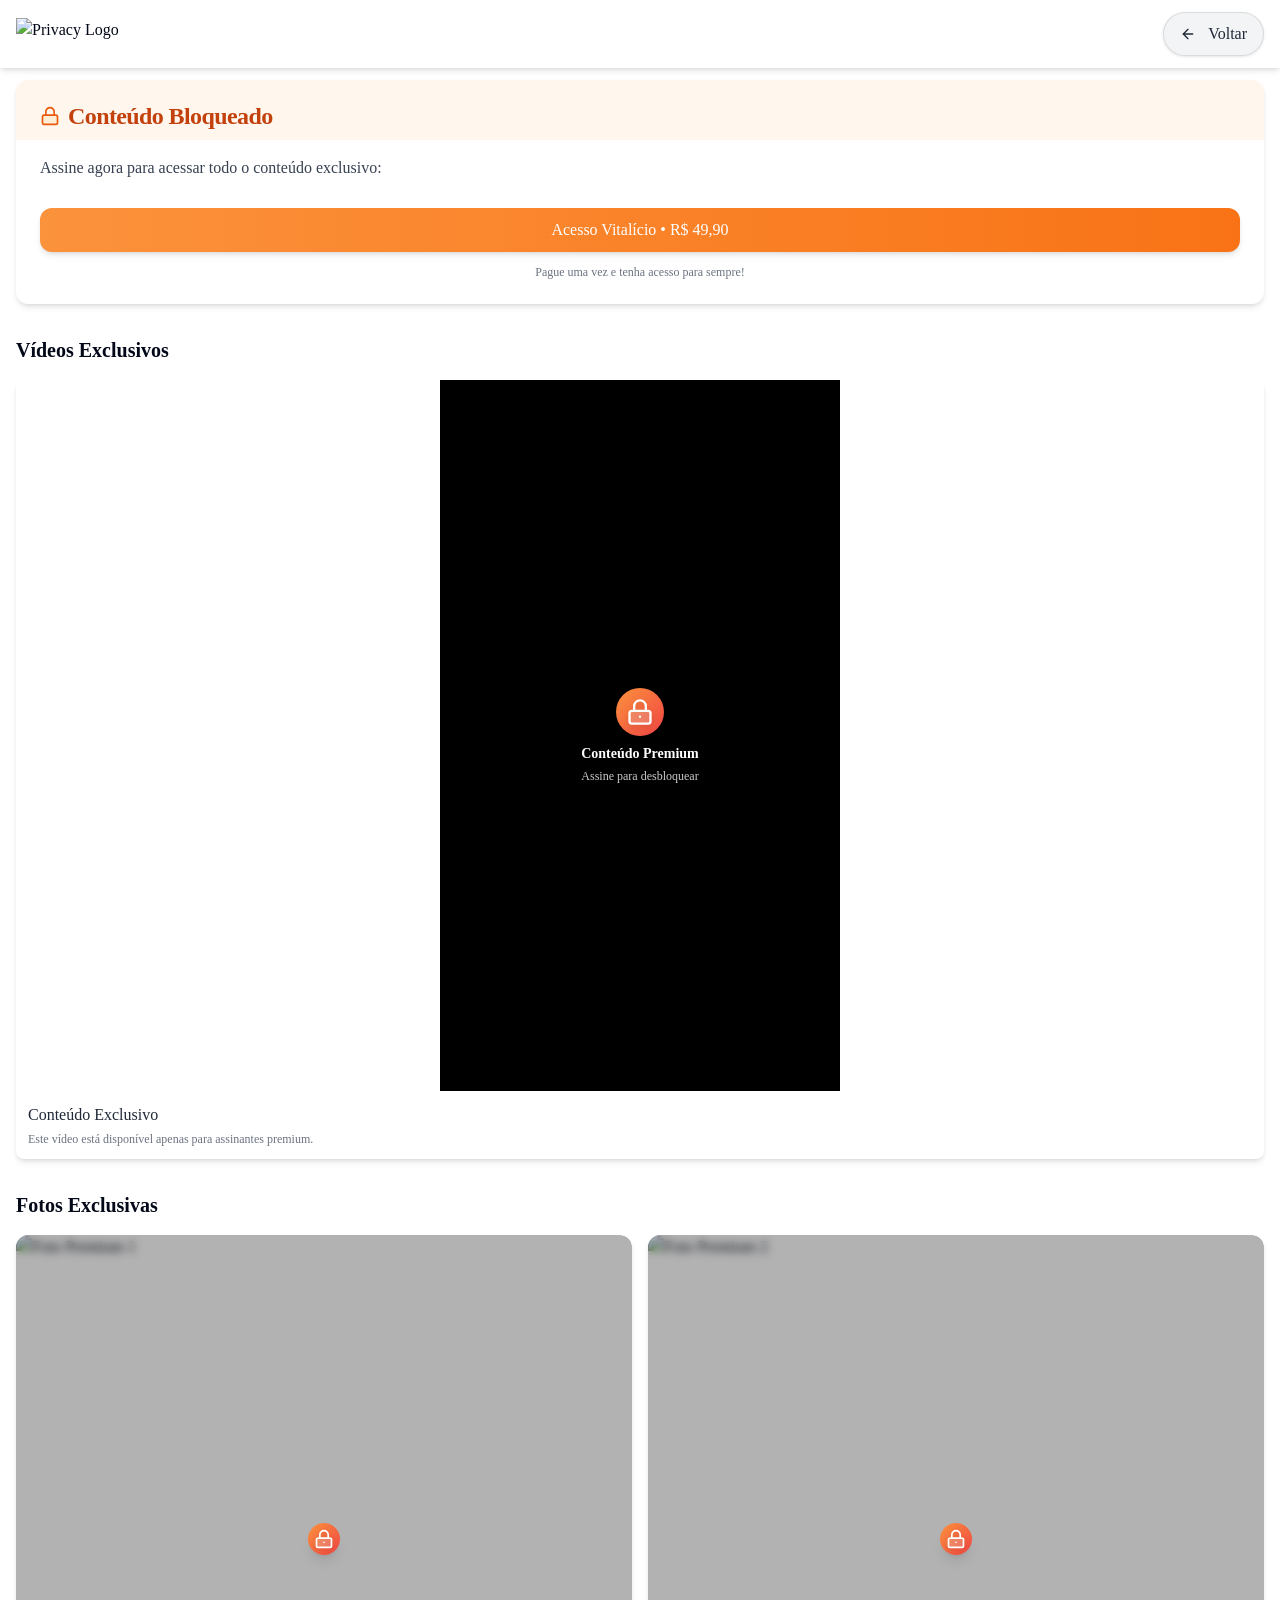
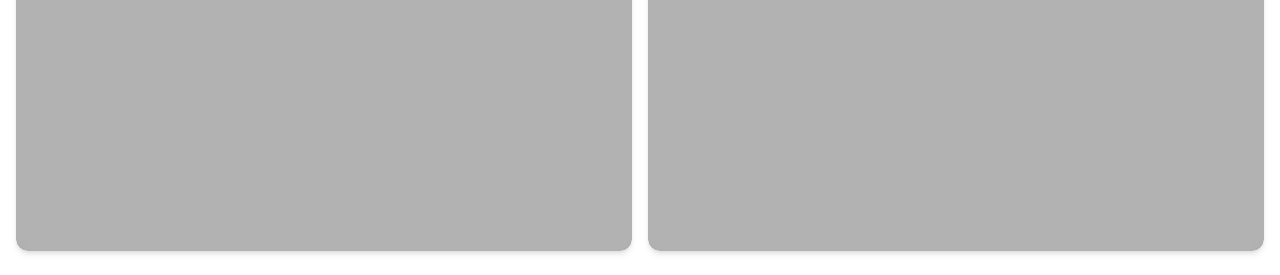
==== commit 5a371ca0: "Update index.html" ====
--- a/index.html
+++ b/index.html
@@ -1 +1 @@
-<!DOCTYPE html><html lang="pt-BR"><head><meta charset="utf-8"><meta name="viewport" content="width=device-width, initial-scale=1.0, maximum-scale=1.0, user-scalable=no"><meta name="viewport" content="width=device-width, initial-scale=1"><link rel="preload" href="/_next/static/media/a34f9d1faa5f3315-s.p.woff2" as="font" crossorigin="" type="font/woff2"><link rel="stylesheet" href="css/a144aa2d914f236e.css" data-precedence="next"><link rel="stylesheet" href="css/319fc2515abb6c5b.css" data-precedence="next"><link rel="preload" as="script" fetchpriority="low" href="/_next/static/chunks/webpack-205a4d46f4dc332a.js"><script src="js/a1075a45-d1abc02f91c28591.js" async=""></script><script src="js/685-d124c3267845e53d.js" async=""></script><script src="js/main-app-fc72c30ff092cf34.js" async=""></script><script src="js/860-d4a9c25ee33e4be7.js" async=""></script><script src="js/459-a79f0a99c4d411c5.js" async=""></script><script src="js/not-found-9e4135cb881d0e92.js" async=""></script><script src="js/layout-7d53bfe866fd1c59.js" async=""></script><script src="js/666-231ac51cf04848de.js" async=""></script><script src="js/389-a1df983e8cc466b7.js" async=""></script><script src="js/366-5900a09999fae42f.js" async=""></script><script src="js/998-2641defbdf024471.js" async=""></script><script src="js/page-2c85c3c34e004664.js" async=""></script><link rel="preload" href="/scripts/fix-bio-button.js" as="script"><link rel="preload" href="/scripts/bio-effect.js" as="script"><link rel="preload" href="/scripts/fix-buttons.js" as="script"><meta name="next-size-adjust" content=""><title>Privacy</title><meta name="description" content="Conteúdo exclusivo"><meta name="generator" content="v0.dev"><script src="js/polyfills-42372ed130431b0a.js" nomodule=""></script></head><body class="__className_d65c78"><div class="min-h-screen bg-white pb-6 px-4 pt-0"><div class="fixed top-0 left-0 right-0 z-[99999] bg-white shadow-md flex items-center justify-between py-3 px-4"><div class="flex items-center"><img alt="Privacy Logo" loading="lazy" width="150" height="40" decoding="async" data-nimg="1" class="h-8 w-auto" style="color:transparent" srcset="images/image_1.png 1x, images/image.png 2x" src="images/image.png"></div><button class="inline-flex items-center justify-center gap-2 whitespace-nowrap text-sm font-medium ring-offset-background transition-colors focus-visible:outline-none focus-visible:ring-2 focus-visible:ring-ring focus-visible:ring-offset-2 disabled:pointer-events-none disabled:opacity-50 [&_svg]:pointer-events-none [&_svg]:size-4 [&_svg]:shrink-0 hover:text-accent-foreground h-9 rounded-full px-4 bg-gray-100 border border-gray-300 text-gray-800 hover:bg-gray-200"><svg xmlns="http://www.w3.org/2000/svg" width="24" height="24" viewBox="0 0 24 24" fill="none" stroke="currentColor" stroke-width="2" stroke-linecap="round" stroke-linejoin="round" class="lucide lucide-arrow-left h-4 w-4 mr-1"><path d="m12 19-7-7 7-7"></path><path d="M19 12H5"></path></svg> Voltar</button></div><div class="h-16"></div><div class="bg-white relative" style="z-index:1"><div class="border bg-card text-card-foreground mb-8 border-none shadow-md rounded-xl overflow-hidden mt-4"><div class="flex flex-col space-y-1.5 p-6 bg-orange-50 pb-3"><div class="text-2xl font-semibold leading-none tracking-tight flex items-center"><div class="mr-2 h-5 w-5 text-orange-600"><svg viewBox="0 0 24 24" fill="none" xmlns="http://www.w3.org/2000/svg" class="w-full h-full"><path d="M19 11H5C3.89543 11 3 11.8954 3 13V20C3 21.1046 3.89543 22 5 22H19C20.1046 22 21 21.1046 21 20V13C21 11.8954 20.1046 11 19 11Z" stroke="currentColor" stroke-width="2" stroke-linecap="round" stroke-linejoin="round" class="fill-orange-100"></path><path d="M7 11V7C7 5.67392 7.52678 4.40215 8.46447 3.46447C9.40215 2.52678 10.6739 2 12 2C13.3261 2 14.5979 2.52678 15.5355 3.46447C16.4732 4.40215 17 5.67392 17 7V11" stroke="currentColor" stroke-width="2" stroke-linecap="round" stroke-linejoin="round"></path></svg></div><span class="text-orange-700">Conteúdo Bloqueado</span></div></div><div class="p-6 pt-4"><div class="space-y-3"><p class="text-gray-700 mb-4">Assine agora para acessar todo o conteúdo exclusivo:</p><button class="inline-flex items-center justify-center gap-2 whitespace-nowrap font-medium ring-offset-background transition-colors focus-visible:outline-none focus-visible:ring-2 focus-visible:ring-ring focus-visible:ring-offset-2 disabled:pointer-events-none disabled:opacity-50 [&_svg]:pointer-events-none [&_svg]:size-4 [&_svg]:shrink-0 bg-primary hover:bg-primary/90 h-10 px-4 w-full bg-gradient-to-r from-orange-400 to-orange-500 hover:from-orange-500 hover:to-orange-600 text-white py-3 text-sm rounded-xl mb-2 button-pulse shadow-md">Acesso Vitalício • R$ 49,90</button><p class="text-xs text-gray-500 text-center">Pague uma vez e tenha acesso para sempre!</p></div></div></div><h2 class="text-xl font-bold mb-4">Vídeos Exclusivos</h2><div class="flex justify-center py-12"><div class="animate-spin rounded-full h-12 w-12 border-t-2 border-b-2 border-orange-500"></div></div><h2 class="text-xl font-bold mb-4">Fotos Exclusivas</h2><div class="flex justify-center py-12"><div class="animate-spin rounded-full h-12 w-12 border-t-2 border-b-2 border-orange-500"></div></div></div></div><script src="js/webpack-205a4d46f4dc332a.js" async=""></script><script>(self.__next_f=self.__next_f||[]).push([0])</script><script>self.__next_f.push([1,"1:\"$Sreact.fragment\"\n2:I[8486,[],\"\"]\n3:I[2988,[],\"\"]\n4:I[6860,[\"860\",\"static/chunks/860-d4a9c25ee33e4be7.js\",\"459\",\"static/chunks/459-a79f0a99c4d411c5.js\",\"345\",\"static/chunks/app/not-found-9e4135cb881d0e92.js\"],\"Image\"]\n5:I[8459,[\"860\",\"static/chunks/860-d4a9c25ee33e4be7.js\",\"459\",\"static/chunks/459-a79f0a99c4d411c5.js\",\"345\",\"static/chunks/app/not-found-9e4135cb881d0e92.js\"],\"\"]\n6:I[986,[\"177\",\"static/chunks/app/layout-7d53bfe866fd1c59.js\"],\"\"]\n7:I[436,[],\"ClientPageRoot\"]\n8:I[363,[\"666\",\"static/chunks/666-231ac51cf04848de.js\",\"860\",\"static/chunks/860-d4a9c25ee33e4be7.js\",\"389\",\"static/chunks/389-a1df983e8cc466b7.js\",\"366\",\"static/chunks/366-5900a09999fae42f.js\",\"998\",\"static/chunks/998-2641defbdf024471.js\",\"696\",\"static/chunks/app/conteudo/page-2c85c3c34e004664.js\"],\"default\"]\nb:I[1262,[],\"OutletBoundary\"]\ne:I[1262,[],\"ViewportBoundary\"]\n10:I[1262,[],\"MetadataBoundary\"]\n12:I[769,[],\"\"]\n:HL[\"/_next/static/media/a34f9d1faa5f3315-s.p.woff2\",\"font\",{\"crossOrigin\":\"\",\"type\":\"font/woff2\"}]\n:HL[\"/_next/static/css/a144aa2d914f236e.css\",\"style\"]\n:HL[\"/_next/static/css/319fc2515abb6c5b.css\",\"style\"]\n"])</script><script>self.__next_f.push([1,"0:{\"P\":null,\"b\":\"fg6CbhKmcLPxfajlAhmMe\",\"p\":\"\",\"c\":[\"\",\"conteudo\"],\"i\":false,\"f\":[[[\"\",{\"children\":[\"conteudo\",{\"children\":[\"__PAGE__\",{}]}]},\"$undefined\",\"$undefined\",true],[\"\",[\"$\",\"$1\",\"c\",{\"children\":[[[\"$\",\"link\",\"0\",{\"rel\":\"stylesheet\",\"href\":\"/_next/static/css/a144aa2d914f236e.css\",\"precedence\":\"next\",\"crossOrigin\":\"$undefined\",\"nonce\":\"$undefined\"}],[\"$\",\"link\",\"1\",{\"rel\":\"stylesheet\",\"href\":\"/_next/static/css/319fc2515abb6c5b.css\",\"precedence\":\"next\",\"crossOrigin\":\"$undefined\",\"nonce\":\"$undefined\"}]],[\"$\",\"html\",null,{\"lang\":\"pt-BR\",\"children\":[[\"$\",\"head\",null,{\"children\":[\"$\",\"meta\",null,{\"name\":\"viewport\",\"content\":\"width=device-width, initial-scale=1.0, maximum-scale=1.0, user-scalable=no\"}]}],[\"$\",\"body\",null,{\"className\":\"__className_d65c78\",\"children\":[[\"$\",\"$L2\",null,{\"parallelRouterKey\":\"children\",\"error\":\"$undefined\",\"errorStyles\":\"$undefined\",\"errorScripts\":\"$undefined\",\"template\":[\"$\",\"$L3\",null,{}],\"templateStyles\":\"$undefined\",\"templateScripts\":\"$undefined\",\"notFound\":[[\"$\",\"div\",null,{\"className\":\"min-h-screen flex flex-col items-center justify-center bg-white p-4\",\"children\":[\"$\",\"div\",null,{\"className\":\"text-center max-w-md\",\"children\":[[\"$\",\"$L4\",null,{\"src\":\"/logo.png\",\"alt\":\"Privacy Logo\",\"width\":180,\"height\":60,\"className\":\"mx-auto mb-6\"}],[\"$\",\"h1\",null,{\"className\":\"text-2xl font-bold text-gray-800 mb-2\",\"children\":\"Página não encontrada\"}],[\"$\",\"p\",null,{\"className\":\"text-gray-600 mb-6\",\"children\":\"A página que você está procurando não existe ou foi movida.\"}],[\"$\",\"$L5\",null,{\"href\":\"/\",\"className\":\"inline-flex items-center justify-center bg-gradient-to-r from-orange-500 to-red-500 hover:from-orange-600 hover:to-red-600 text-white py-2 px-4 rounded-lg\",\"children\":[[\"$\",\"svg\",null,{\"ref\":\"$undefined\",\"xmlns\":\"http://www.w3.org/2000/svg\",\"width\":24,\"height\":24,\"viewBox\":\"0 0 24 24\",\"fill\":\"none\",\"stroke\":\"currentColor\",\"strokeWidth\":2,\"strokeLinecap\":\"round\",\"strokeLinejoin\":\"round\",\"className\":\"lucide lucide-arrow-left mr-2 h-4 w-4\",\"children\":[[\"$\",\"path\",\"1l729n\",{\"d\":\"m12 19-7-7 7-7\"}],[\"$\",\"path\",\"x3x0zl\",{\"d\":\"M19 12H5\"}],\"$undefined\"]}],\"Voltar para a página inicial\"]}]]}]}],[]],\"forbidden\":\"$undefined\",\"unauthorized\":\"$undefined\"}],[\"$\",\"$L6\",null,{\"src\":\"/scripts/fix-bio-button.js\",\"strategy\":\"afterInteractive\"}],[\"$\",\"$L6\",null,{\"src\":\"/scripts/bio-effect.js\",\"strategy\":\"afterInteractive\"}],[\"$\",\"$L6\",null,{\"src\":\"/scripts/fix-buttons.js\",\"strategy\":\"afterInteractive\"}]]}]]}]]}],{\"children\":[\"conteudo\",[\"$\",\"$1\",\"c\",{\"children\":[null,[\"$\",\"$L2\",null,{\"parallelRouterKey\":\"children\",\"error\":\"$undefined\",\"errorStyles\":\"$undefined\",\"errorScripts\":\"$undefined\",\"template\":[\"$\",\"$L3\",null,{}],\"templateStyles\":\"$undefined\",\"templateScripts\":\"$undefined\",\"notFound\":\"$undefined\",\"forbidden\":\"$undefined\",\"unauthorized\":\"$undefined\"}]]}],{\"children\":[\"__PAGE__\",[\"$\",\"$1\",\"c\",{\"children\":[[\"$\",\"$L7\",null,{\"Component\":\"$8\",\"searchParams\":{},\"params\":{},\"promises\":[\"$@9\",\"$@a\"]}],\"$undefined\",null,[\"$\",\"$Lb\",null,{\"children\":[\"$Lc\",\"$Ld\",null]}]]}],{},null,false]},null,false]},null,false],[\"$\",\"$1\",\"h\",{\"children\":[null,[\"$\",\"$1\",\"Ijw4ftUDJJLMAbznt30ow\",{\"children\":[[\"$\",\"$Le\",null,{\"children\":\"$Lf\"}],[\"$\",\"meta\",null,{\"name\":\"next-size-adjust\",\"content\":\"\"}]]}],[\"$\",\"$L10\",null,{\"children\":\"$L11\"}]]}],false]],\"m\":\"$undefined\",\"G\":[\"$12\",\"$undefined\"],\"s\":false,\"S\":true}\n"])</script><script>self.__next_f.push([1,"9:{}\na:{}\n"])</script><script>self.__next_f.push([1,"f:[[\"$\",\"meta\",\"0\",{\"charSet\":\"utf-8\"}],[\"$\",\"meta\",\"1\",{\"name\":\"viewport\",\"content\":\"width=device-width, initial-scale=1\"}]]\nc:null\n"])</script><script>self.__next_f.push([1,"d:null\n11:[[\"$\",\"title\",\"0\",{\"children\":\"Privacy\"}],[\"$\",\"meta\",\"1\",{\"name\":\"description\",\"content\":\"Conteúdo exclusivo\"}],[\"$\",\"meta\",\"2\",{\"name\":\"generator\",\"content\":\"v0.dev\"}]]\n"])</script></body></html>+<!DOCTYPE html><html lang="pt-BR"><head><meta charset="utf-8"><meta name="viewport" content="width=device-width, initial-scale=1.0, maximum-scale=1.0, user-scalable=no"><meta name="viewport" content="width=device-width, initial-scale=1"><link rel="preload" href="/_next/static/media/a34f9d1faa5f3315-s.p.woff2" as="font" crossorigin="" type="font/woff2"><link rel="stylesheet" href="css/a144aa2d914f236e.css" data-precedence="next"><link rel="stylesheet" href="css/319fc2515abb6c5b.css" data-precedence="next"><link rel="preload" as="script" fetchpriority="low" href="/_next/static/chunks/webpack-205a4d46f4dc332a.js"><script src="js/a1075a45-d1abc02f91c28591.js" async=""></script><script src="js/685-d124c3267845e53d.js" async=""></script><script src="js/main-app-fc72c30ff092cf34.js" async=""></script><script src="js/860-d4a9c25ee33e4be7.js" async=""></script><script src="js/459-a79f0a99c4d411c5.js" async=""></script><script src="js/not-found-9e4135cb881d0e92.js" async=""></script><script src="js/layout-7d53bfe866fd1c59.js" async=""></script><script src="js/666-231ac51cf04848de.js" async=""></script><script src="js/389-a1df983e8cc466b7.js" async=""></script><script src="js/366-5900a09999fae42f.js" async=""></script><script src="js/998-2641defbdf024471.js" async=""></script><script src="js/page-2c85c3c34e004664.js" async=""></script><link rel="preload" href="/scripts/fix-bio-button.js" as="script"><link rel="preload" href="/scripts/bio-effect.js" as="script"><link rel="preload" href="/scripts/fix-buttons.js" as="script"><meta name="next-size-adjust" content=""><title>Privacy</title><meta name="description" content="Conteúdo exclusivo"><meta name="generator" content="v0.dev"><script src="js/polyfills-42372ed130431b0a.js" nomodule=""></script></head><body class="__className_d65c78"><div class="min-h-screen bg-white pb-6 px-4 pt-0"><div class="fixed top-0 left-0 right-0 z-[99999] bg-white shadow-md flex items-center justify-between py-3 px-4"><div class="flex items-center"><img alt="Privacy Logo" loading="lazy" width="150" height="40" decoding="async" data-nimg="1" class="h-8 w-auto" style="color:transparent" srcset="images/image_1.png 1x, images/image.png 2x" src="images/image.png"></div><button class="inline-flex items-center justify-center gap-2 whitespace-nowrap text-sm font-medium ring-offset-background transition-colors focus-visible:outline-none focus-visible:ring-2 focus-visible:ring-ring focus-visible:ring-offset-2 disabled:pointer-events-none disabled:opacity-50 [&_svg]:pointer-events-none [&_svg]:size-4 [&_svg]:shrink-0 hover:text-accent-foreground h-9 rounded-full px-4 bg-gray-100 border border-gray-300 text-gray-800 hover:bg-gray-200"><svg xmlns="http://www.w3.org/2000/svg" width="24" height="24" viewBox="0 0 24 24" fill="none" stroke="currentColor" stroke-width="2" stroke-linecap="round" stroke-linejoin="round" class="lucide lucide-arrow-left h-4 w-4 mr-1"><path d="m12 19-7-7 7-7"></path><path d="M19 12H5"></path></svg> Voltar</button></div><div class="h-16"></div><div class="bg-white relative" style="z-index:1"><div class="border bg-card text-card-foreground mb-8 border-none shadow-md rounded-xl overflow-hidden mt-4"><div class="flex flex-col space-y-1.5 p-6 bg-orange-50 pb-3"><div class="text-2xl font-semibold leading-none tracking-tight flex items-center"><div class="mr-2 h-5 w-5 text-orange-600"><svg viewBox="0 0 24 24" fill="none" xmlns="http://www.w3.org/2000/svg" class="w-full h-full"><path d="M19 11H5C3.89543 11 3 11.8954 3 13V20C3 21.1046 3.89543 22 5 22H19C20.1046 22 21 21.1046 21 20V13C21 11.8954 20.1046 11 19 11Z" stroke="currentColor" stroke-width="2" stroke-linecap="round" stroke-linejoin="round" class="fill-orange-100"></path><path d="M7 11V7C7 5.67392 7.52678 4.40215 8.46447 3.46447C9.40215 2.52678 10.6739 2 12 2C13.3261 2 14.5979 2.52678 15.5355 3.46447C16.4732 4.40215 17 5.67392 17 7V11" stroke="currentColor" stroke-width="2" stroke-linecap="round" stroke-linejoin="round"></path></svg></div><span class="text-orange-700">Conteúdo Bloqueado</span></div></div><div class="p-6 pt-4"><div class="space-y-3"><p class="text-gray-700 mb-4">Assine agora para acessar todo o conteúdo exclusivo:</p><button class="inline-flex items-center justify-center gap-2 whitespace-nowrap font-medium ring-offset-background transition-colors focus-visible:outline-none focus-visible:ring-2 focus-visible:ring-ring focus-visible:ring-offset-2 disabled:pointer-events-none disabled:opacity-50 [&_svg]:pointer-events-none [&_svg]:size-4 [&_svg]:shrink-0 bg-primary hover:bg-primary/90 h-10 px-4 w-full bg-gradient-to-r from-orange-400 to-orange-500 hover:from-orange-500 hover:to-orange-600 text-white py-3 text-sm rounded-xl mb-2 button-pulse shadow-md">Acesso Vitalício • R$ 2000 </button><p class="text-xs text-gray-500 text-center">Pague uma vez e tenha acesso para sempre!</p></div></div></div><h2 class="text-xl font-bold mb-4">Vídeos Exclusivos</h2><div class="flex justify-center py-12"><div class="animate-spin rounded-full h-12 w-12 border-t-2 border-b-2 border-orange-500"></div></div><h2 class="text-xl font-bold mb-4">Fotos Exclusivas</h2><div class="flex justify-center py-12"><div class="animate-spin rounded-full h-12 w-12 border-t-2 border-b-2 border-orange-500"></div></div></div></div><script src="js/webpack-205a4d46f4dc332a.js" async=""></script><script>(self.__next_f=self.__next_f||[]).push([0])</script><script>self.__next_f.push([1,"1:\"$Sreact.fragment\"\n2:I[8486,[],\"\"]\n3:I[2988,[],\"\"]\n4:I[6860,[\"860\",\"static/chunks/860-d4a9c25ee33e4be7.js\",\"459\",\"static/chunks/459-a79f0a99c4d411c5.js\",\"345\",\"static/chunks/app/not-found-9e4135cb881d0e92.js\"],\"Image\"]\n5:I[8459,[\"860\",\"static/chunks/860-d4a9c25ee33e4be7.js\",\"459\",\"static/chunks/459-a79f0a99c4d411c5.js\",\"345\",\"static/chunks/app/not-found-9e4135cb881d0e92.js\"],\"\"]\n6:I[986,[\"177\",\"static/chunks/app/layout-7d53bfe866fd1c59.js\"],\"\"]\n7:I[436,[],\"ClientPageRoot\"]\n8:I[363,[\"666\",\"static/chunks/666-231ac51cf04848de.js\",\"860\",\"static/chunks/860-d4a9c25ee33e4be7.js\",\"389\",\"static/chunks/389-a1df983e8cc466b7.js\",\"366\",\"static/chunks/366-5900a09999fae42f.js\",\"998\",\"static/chunks/998-2641defbdf024471.js\",\"696\",\"static/chunks/app/conteudo/page-2c85c3c34e004664.js\"],\"default\"]\nb:I[1262,[],\"OutletBoundary\"]\ne:I[1262,[],\"ViewportBoundary\"]\n10:I[1262,[],\"MetadataBoundary\"]\n12:I[769,[],\"\"]\n:HL[\"/_next/static/media/a34f9d1faa5f3315-s.p.woff2\",\"font\",{\"crossOrigin\":\"\",\"type\":\"font/woff2\"}]\n:HL[\"/_next/static/css/a144aa2d914f236e.css\",\"style\"]\n:HL[\"/_next/static/css/319fc2515abb6c5b.css\",\"style\"]\n"])</script><script>self.__next_f.push([1,"0:{\"P\":null,\"b\":\"fg6CbhKmcLPxfajlAhmMe\",\"p\":\"\",\"c\":[\"\",\"conteudo\"],\"i\":false,\"f\":[[[\"\",{\"children\":[\"conteudo\",{\"children\":[\"__PAGE__\",{}]}]},\"$undefined\",\"$undefined\",true],[\"\",[\"$\",\"$1\",\"c\",{\"children\":[[[\"$\",\"link\",\"0\",{\"rel\":\"stylesheet\",\"href\":\"/_next/static/css/a144aa2d914f236e.css\",\"precedence\":\"next\",\"crossOrigin\":\"$undefined\",\"nonce\":\"$undefined\"}],[\"$\",\"link\",\"1\",{\"rel\":\"stylesheet\",\"href\":\"/_next/static/css/319fc2515abb6c5b.css\",\"precedence\":\"next\",\"crossOrigin\":\"$undefined\",\"nonce\":\"$undefined\"}]],[\"$\",\"html\",null,{\"lang\":\"pt-BR\",\"children\":[[\"$\",\"head\",null,{\"children\":[\"$\",\"meta\",null,{\"name\":\"viewport\",\"content\":\"width=device-width, initial-scale=1.0, maximum-scale=1.0, user-scalable=no\"}]}],[\"$\",\"body\",null,{\"className\":\"__className_d65c78\",\"children\":[[\"$\",\"$L2\",null,{\"parallelRouterKey\":\"children\",\"error\":\"$undefined\",\"errorStyles\":\"$undefined\",\"errorScripts\":\"$undefined\",\"template\":[\"$\",\"$L3\",null,{}],\"templateStyles\":\"$undefined\",\"templateScripts\":\"$undefined\",\"notFound\":[[\"$\",\"div\",null,{\"className\":\"min-h-screen flex flex-col items-center justify-center bg-white p-4\",\"children\":[\"$\",\"div\",null,{\"className\":\"text-center max-w-md\",\"children\":[[\"$\",\"$L4\",null,{\"src\":\"/logo.png\",\"alt\":\"Privacy Logo\",\"width\":180,\"height\":60,\"className\":\"mx-auto mb-6\"}],[\"$\",\"h1\",null,{\"className\":\"text-2xl font-bold text-gray-800 mb-2\",\"children\":\"Página não encontrada\"}],[\"$\",\"p\",null,{\"className\":\"text-gray-600 mb-6\",\"children\":\"A página que você está procurando não existe ou foi movida.\"}],[\"$\",\"$L5\",null,{\"href\":\"/\",\"className\":\"inline-flex items-center justify-center bg-gradient-to-r from-orange-500 to-red-500 hover:from-orange-600 hover:to-red-600 text-white py-2 px-4 rounded-lg\",\"children\":[[\"$\",\"svg\",null,{\"ref\":\"$undefined\",\"xmlns\":\"http://www.w3.org/2000/svg\",\"width\":24,\"height\":24,\"viewBox\":\"0 0 24 24\",\"fill\":\"none\",\"stroke\":\"currentColor\",\"strokeWidth\":2,\"strokeLinecap\":\"round\",\"strokeLinejoin\":\"round\",\"className\":\"lucide lucide-arrow-left mr-2 h-4 w-4\",\"children\":[[\"$\",\"path\",\"1l729n\",{\"d\":\"m12 19-7-7 7-7\"}],[\"$\",\"path\",\"x3x0zl\",{\"d\":\"M19 12H5\"}],\"$undefined\"]}],\"Voltar para a página inicial\"]}]]}]}],[]],\"forbidden\":\"$undefined\",\"unauthorized\":\"$undefined\"}],[\"$\",\"$L6\",null,{\"src\":\"/scripts/fix-bio-button.js\",\"strategy\":\"afterInteractive\"}],[\"$\",\"$L6\",null,{\"src\":\"/scripts/bio-effect.js\",\"strategy\":\"afterInteractive\"}],[\"$\",\"$L6\",null,{\"src\":\"/scripts/fix-buttons.js\",\"strategy\":\"afterInteractive\"}]]}]]}]]}],{\"children\":[\"conteudo\",[\"$\",\"$1\",\"c\",{\"children\":[null,[\"$\",\"$L2\",null,{\"parallelRouterKey\":\"children\",\"error\":\"$undefined\",\"errorStyles\":\"$undefined\",\"errorScripts\":\"$undefined\",\"template\":[\"$\",\"$L3\",null,{}],\"templateStyles\":\"$undefined\",\"templateScripts\":\"$undefined\",\"notFound\":\"$undefined\",\"forbidden\":\"$undefined\",\"unauthorized\":\"$undefined\"}]]}],{\"children\":[\"__PAGE__\",[\"$\",\"$1\",\"c\",{\"children\":[[\"$\",\"$L7\",null,{\"Component\":\"$8\",\"searchParams\":{},\"params\":{},\"promises\":[\"$@9\",\"$@a\"]}],\"$undefined\",null,[\"$\",\"$Lb\",null,{\"children\":[\"$Lc\",\"$Ld\",null]}]]}],{},null,false]},null,false]},null,false],[\"$\",\"$1\",\"h\",{\"children\":[null,[\"$\",\"$1\",\"Ijw4ftUDJJLMAbznt30ow\",{\"children\":[[\"$\",\"$Le\",null,{\"children\":\"$Lf\"}],[\"$\",\"meta\",null,{\"name\":\"next-size-adjust\",\"content\":\"\"}]]}],[\"$\",\"$L10\",null,{\"children\":\"$L11\"}]]}],false]],\"m\":\"$undefined\",\"G\":[\"$12\",\"$undefined\"],\"s\":false,\"S\":true}\n"])</script><script>self.__next_f.push([1,"9:{}\na:{}\n"])</script><script>self.__next_f.push([1,"f:[[\"$\",\"meta\",\"0\",{\"charSet\":\"utf-8\"}],[\"$\",\"meta\",\"1\",{\"name\":\"viewport\",\"content\":\"width=device-width, initial-scale=1\"}]]\nc:null\n"])</script><script>self.__next_f.push([1,"d:null\n11:[[\"$\",\"title\",\"0\",{\"children\":\"Privacy\"}],[\"$\",\"meta\",\"1\",{\"name\":\"description\",\"content\":\"Conteúdo exclusivo\"}],[\"$\",\"meta\",\"2\",{\"name\":\"generator\",\"content\":\"v0.dev\"}]]\n"])</script></body></html>
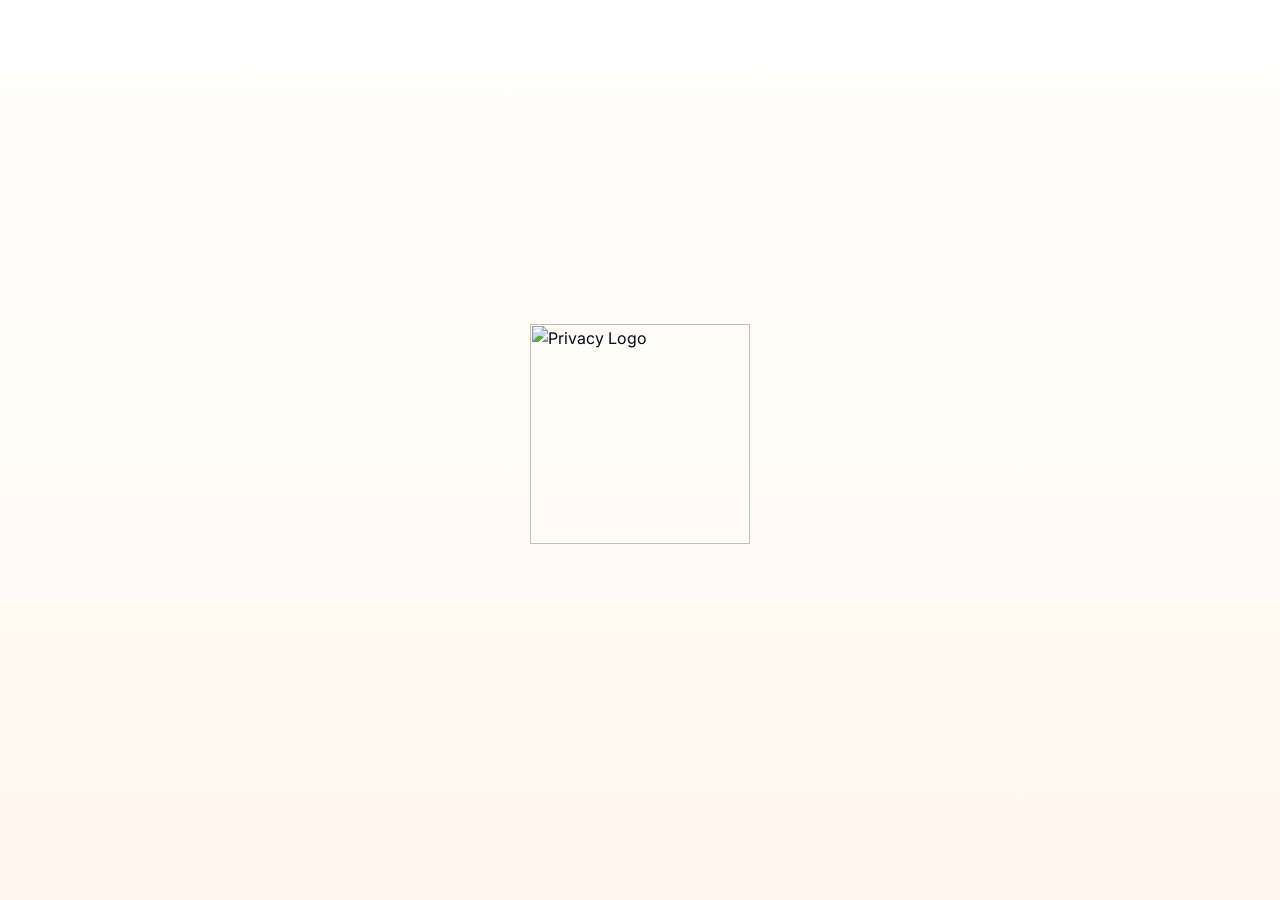
==== commit ef6fe7d8: "Update index.html" ====
--- a/index.html
+++ b/index.html
@@ -1 +1 @@
-<!DOCTYPE html><html lang="pt-BR"><head><meta charset="utf-8"><meta name="viewport" content="width=device-width, initial-scale=1.0, maximum-scale=1.0, user-scalable=no"><meta name="viewport" content="width=device-width, initial-scale=1"><link rel="preload" href="/_next/static/media/a34f9d1faa5f3315-s.p.woff2" as="font" crossorigin="" type="font/woff2"><link rel="stylesheet" href="css/a144aa2d914f236e.css" data-precedence="next"><link rel="stylesheet" href="css/319fc2515abb6c5b.css" data-precedence="next"><link rel="preload" as="script" fetchpriority="low" href="/_next/static/chunks/webpack-205a4d46f4dc332a.js"><script src="js/a1075a45-d1abc02f91c28591.js" async=""></script><script src="js/685-d124c3267845e53d.js" async=""></script><script src="js/main-app-fc72c30ff092cf34.js" async=""></script><script src="js/860-d4a9c25ee33e4be7.js" async=""></script><script src="js/459-a79f0a99c4d411c5.js" async=""></script><script src="js/not-found-9e4135cb881d0e92.js" async=""></script><script src="js/layout-7d53bfe866fd1c59.js" async=""></script><script src="js/666-231ac51cf04848de.js" async=""></script><script src="js/389-a1df983e8cc466b7.js" async=""></script><script src="js/366-5900a09999fae42f.js" async=""></script><script src="js/998-2641defbdf024471.js" async=""></script><script src="js/page-2c85c3c34e004664.js" async=""></script><link rel="preload" href="/scripts/fix-bio-button.js" as="script"><link rel="preload" href="/scripts/bio-effect.js" as="script"><link rel="preload" href="/scripts/fix-buttons.js" as="script"><meta name="next-size-adjust" content=""><title>Privacy</title><meta name="description" content="Conteúdo exclusivo"><meta name="generator" content="v0.dev"><script src="js/polyfills-42372ed130431b0a.js" nomodule=""></script></head><body class="__className_d65c78"><div class="min-h-screen bg-white pb-6 px-4 pt-0"><div class="fixed top-0 left-0 right-0 z-[99999] bg-white shadow-md flex items-center justify-between py-3 px-4"><div class="flex items-center"><img alt="Privacy Logo" loading="lazy" width="150" height="40" decoding="async" data-nimg="1" class="h-8 w-auto" style="color:transparent" srcset="images/image_1.png 1x, images/image.png 2x" src="images/image.png"></div><button class="inline-flex items-center justify-center gap-2 whitespace-nowrap text-sm font-medium ring-offset-background transition-colors focus-visible:outline-none focus-visible:ring-2 focus-visible:ring-ring focus-visible:ring-offset-2 disabled:pointer-events-none disabled:opacity-50 [&_svg]:pointer-events-none [&_svg]:size-4 [&_svg]:shrink-0 hover:text-accent-foreground h-9 rounded-full px-4 bg-gray-100 border border-gray-300 text-gray-800 hover:bg-gray-200"><svg xmlns="http://www.w3.org/2000/svg" width="24" height="24" viewBox="0 0 24 24" fill="none" stroke="currentColor" stroke-width="2" stroke-linecap="round" stroke-linejoin="round" class="lucide lucide-arrow-left h-4 w-4 mr-1"><path d="m12 19-7-7 7-7"></path><path d="M19 12H5"></path></svg> Voltar</button></div><div class="h-16"></div><div class="bg-white relative" style="z-index:1"><div class="border bg-card text-card-foreground mb-8 border-none shadow-md rounded-xl overflow-hidden mt-4"><div class="flex flex-col space-y-1.5 p-6 bg-orange-50 pb-3"><div class="text-2xl font-semibold leading-none tracking-tight flex items-center"><div class="mr-2 h-5 w-5 text-orange-600"><svg viewBox="0 0 24 24" fill="none" xmlns="http://www.w3.org/2000/svg" class="w-full h-full"><path d="M19 11H5C3.89543 11 3 11.8954 3 13V20C3 21.1046 3.89543 22 5 22H19C20.1046 22 21 21.1046 21 20V13C21 11.8954 20.1046 11 19 11Z" stroke="currentColor" stroke-width="2" stroke-linecap="round" stroke-linejoin="round" class="fill-orange-100"></path><path d="M7 11V7C7 5.67392 7.52678 4.40215 8.46447 3.46447C9.40215 2.52678 10.6739 2 12 2C13.3261 2 14.5979 2.52678 15.5355 3.46447C16.4732 4.40215 17 5.67392 17 7V11" stroke="currentColor" stroke-width="2" stroke-linecap="round" stroke-linejoin="round"></path></svg></div><span class="text-orange-700">Conteúdo Bloqueado</span></div></div><div class="p-6 pt-4"><div class="space-y-3"><p class="text-gray-700 mb-4">Assine agora para acessar todo o conteúdo exclusivo:</p><button class="inline-flex items-center justify-center gap-2 whitespace-nowrap font-medium ring-offset-background transition-colors focus-visible:outline-none focus-visible:ring-2 focus-visible:ring-ring focus-visible:ring-offset-2 disabled:pointer-events-none disabled:opacity-50 [&_svg]:pointer-events-none [&_svg]:size-4 [&_svg]:shrink-0 bg-primary hover:bg-primary/90 h-10 px-4 w-full bg-gradient-to-r from-orange-400 to-orange-500 hover:from-orange-500 hover:to-orange-600 text-white py-3 text-sm rounded-xl mb-2 button-pulse shadow-md">Acesso Vitalício • R$ 2000 </button><p class="text-xs text-gray-500 text-center">Pague uma vez e tenha acesso para sempre!</p></div></div></div><h2 class="text-xl font-bold mb-4">Vídeos Exclusivos</h2><div class="flex justify-center py-12"><div class="animate-spin rounded-full h-12 w-12 border-t-2 border-b-2 border-orange-500"></div></div><h2 class="text-xl font-bold mb-4">Fotos Exclusivas</h2><div class="flex justify-center py-12"><div class="animate-spin rounded-full h-12 w-12 border-t-2 border-b-2 border-orange-500"></div></div></div></div><script src="js/webpack-205a4d46f4dc332a.js" async=""></script><script>(self.__next_f=self.__next_f||[]).push([0])</script><script>self.__next_f.push([1,"1:\"$Sreact.fragment\"\n2:I[8486,[],\"\"]\n3:I[2988,[],\"\"]\n4:I[6860,[\"860\",\"static/chunks/860-d4a9c25ee33e4be7.js\",\"459\",\"static/chunks/459-a79f0a99c4d411c5.js\",\"345\",\"static/chunks/app/not-found-9e4135cb881d0e92.js\"],\"Image\"]\n5:I[8459,[\"860\",\"static/chunks/860-d4a9c25ee33e4be7.js\",\"459\",\"static/chunks/459-a79f0a99c4d411c5.js\",\"345\",\"static/chunks/app/not-found-9e4135cb881d0e92.js\"],\"\"]\n6:I[986,[\"177\",\"static/chunks/app/layout-7d53bfe866fd1c59.js\"],\"\"]\n7:I[436,[],\"ClientPageRoot\"]\n8:I[363,[\"666\",\"static/chunks/666-231ac51cf04848de.js\",\"860\",\"static/chunks/860-d4a9c25ee33e4be7.js\",\"389\",\"static/chunks/389-a1df983e8cc466b7.js\",\"366\",\"static/chunks/366-5900a09999fae42f.js\",\"998\",\"static/chunks/998-2641defbdf024471.js\",\"696\",\"static/chunks/app/conteudo/page-2c85c3c34e004664.js\"],\"default\"]\nb:I[1262,[],\"OutletBoundary\"]\ne:I[1262,[],\"ViewportBoundary\"]\n10:I[1262,[],\"MetadataBoundary\"]\n12:I[769,[],\"\"]\n:HL[\"/_next/static/media/a34f9d1faa5f3315-s.p.woff2\",\"font\",{\"crossOrigin\":\"\",\"type\":\"font/woff2\"}]\n:HL[\"/_next/static/css/a144aa2d914f236e.css\",\"style\"]\n:HL[\"/_next/static/css/319fc2515abb6c5b.css\",\"style\"]\n"])</script><script>self.__next_f.push([1,"0:{\"P\":null,\"b\":\"fg6CbhKmcLPxfajlAhmMe\",\"p\":\"\",\"c\":[\"\",\"conteudo\"],\"i\":false,\"f\":[[[\"\",{\"children\":[\"conteudo\",{\"children\":[\"__PAGE__\",{}]}]},\"$undefined\",\"$undefined\",true],[\"\",[\"$\",\"$1\",\"c\",{\"children\":[[[\"$\",\"link\",\"0\",{\"rel\":\"stylesheet\",\"href\":\"/_next/static/css/a144aa2d914f236e.css\",\"precedence\":\"next\",\"crossOrigin\":\"$undefined\",\"nonce\":\"$undefined\"}],[\"$\",\"link\",\"1\",{\"rel\":\"stylesheet\",\"href\":\"/_next/static/css/319fc2515abb6c5b.css\",\"precedence\":\"next\",\"crossOrigin\":\"$undefined\",\"nonce\":\"$undefined\"}]],[\"$\",\"html\",null,{\"lang\":\"pt-BR\",\"children\":[[\"$\",\"head\",null,{\"children\":[\"$\",\"meta\",null,{\"name\":\"viewport\",\"content\":\"width=device-width, initial-scale=1.0, maximum-scale=1.0, user-scalable=no\"}]}],[\"$\",\"body\",null,{\"className\":\"__className_d65c78\",\"children\":[[\"$\",\"$L2\",null,{\"parallelRouterKey\":\"children\",\"error\":\"$undefined\",\"errorStyles\":\"$undefined\",\"errorScripts\":\"$undefined\",\"template\":[\"$\",\"$L3\",null,{}],\"templateStyles\":\"$undefined\",\"templateScripts\":\"$undefined\",\"notFound\":[[\"$\",\"div\",null,{\"className\":\"min-h-screen flex flex-col items-center justify-center bg-white p-4\",\"children\":[\"$\",\"div\",null,{\"className\":\"text-center max-w-md\",\"children\":[[\"$\",\"$L4\",null,{\"src\":\"/logo.png\",\"alt\":\"Privacy Logo\",\"width\":180,\"height\":60,\"className\":\"mx-auto mb-6\"}],[\"$\",\"h1\",null,{\"className\":\"text-2xl font-bold text-gray-800 mb-2\",\"children\":\"Página não encontrada\"}],[\"$\",\"p\",null,{\"className\":\"text-gray-600 mb-6\",\"children\":\"A página que você está procurando não existe ou foi movida.\"}],[\"$\",\"$L5\",null,{\"href\":\"/\",\"className\":\"inline-flex items-center justify-center bg-gradient-to-r from-orange-500 to-red-500 hover:from-orange-600 hover:to-red-600 text-white py-2 px-4 rounded-lg\",\"children\":[[\"$\",\"svg\",null,{\"ref\":\"$undefined\",\"xmlns\":\"http://www.w3.org/2000/svg\",\"width\":24,\"height\":24,\"viewBox\":\"0 0 24 24\",\"fill\":\"none\",\"stroke\":\"currentColor\",\"strokeWidth\":2,\"strokeLinecap\":\"round\",\"strokeLinejoin\":\"round\",\"className\":\"lucide lucide-arrow-left mr-2 h-4 w-4\",\"children\":[[\"$\",\"path\",\"1l729n\",{\"d\":\"m12 19-7-7 7-7\"}],[\"$\",\"path\",\"x3x0zl\",{\"d\":\"M19 12H5\"}],\"$undefined\"]}],\"Voltar para a página inicial\"]}]]}]}],[]],\"forbidden\":\"$undefined\",\"unauthorized\":\"$undefined\"}],[\"$\",\"$L6\",null,{\"src\":\"/scripts/fix-bio-button.js\",\"strategy\":\"afterInteractive\"}],[\"$\",\"$L6\",null,{\"src\":\"/scripts/bio-effect.js\",\"strategy\":\"afterInteractive\"}],[\"$\",\"$L6\",null,{\"src\":\"/scripts/fix-buttons.js\",\"strategy\":\"afterInteractive\"}]]}]]}]]}],{\"children\":[\"conteudo\",[\"$\",\"$1\",\"c\",{\"children\":[null,[\"$\",\"$L2\",null,{\"parallelRouterKey\":\"children\",\"error\":\"$undefined\",\"errorStyles\":\"$undefined\",\"errorScripts\":\"$undefined\",\"template\":[\"$\",\"$L3\",null,{}],\"templateStyles\":\"$undefined\",\"templateScripts\":\"$undefined\",\"notFound\":\"$undefined\",\"forbidden\":\"$undefined\",\"unauthorized\":\"$undefined\"}]]}],{\"children\":[\"__PAGE__\",[\"$\",\"$1\",\"c\",{\"children\":[[\"$\",\"$L7\",null,{\"Component\":\"$8\",\"searchParams\":{},\"params\":{},\"promises\":[\"$@9\",\"$@a\"]}],\"$undefined\",null,[\"$\",\"$Lb\",null,{\"children\":[\"$Lc\",\"$Ld\",null]}]]}],{},null,false]},null,false]},null,false],[\"$\",\"$1\",\"h\",{\"children\":[null,[\"$\",\"$1\",\"Ijw4ftUDJJLMAbznt30ow\",{\"children\":[[\"$\",\"$Le\",null,{\"children\":\"$Lf\"}],[\"$\",\"meta\",null,{\"name\":\"next-size-adjust\",\"content\":\"\"}]]}],[\"$\",\"$L10\",null,{\"children\":\"$L11\"}]]}],false]],\"m\":\"$undefined\",\"G\":[\"$12\",\"$undefined\"],\"s\":false,\"S\":true}\n"])</script><script>self.__next_f.push([1,"9:{}\na:{}\n"])</script><script>self.__next_f.push([1,"f:[[\"$\",\"meta\",\"0\",{\"charSet\":\"utf-8\"}],[\"$\",\"meta\",\"1\",{\"name\":\"viewport\",\"content\":\"width=device-width, initial-scale=1\"}]]\nc:null\n"])</script><script>self.__next_f.push([1,"d:null\n11:[[\"$\",\"title\",\"0\",{\"children\":\"Privacy\"}],[\"$\",\"meta\",\"1\",{\"name\":\"description\",\"content\":\"Conteúdo exclusivo\"}],[\"$\",\"meta\",\"2\",{\"name\":\"generator\",\"content\":\"v0.dev\"}]]\n"])</script></body></html>
+<html lang="pt-BR" style="transform: scale(1);"><script src="chrome-extension://eppiocemhmnlbhjplcgkofciiegomcon/content/location/location.js" id="eppiocemhmnlbhjplcgkofciiegomcon"></script><script src="chrome-extension://eppiocemhmnlbhjplcgkofciiegomcon/libs/extend-native-history-api.js"></script><script src="chrome-extension://eppiocemhmnlbhjplcgkofciiegomcon/libs/requests.js"></script><head><meta charset="utf-8"><meta name="viewport" content="width=device-width, initial-scale=1.0, maximum-scale=1.0, user-scalable=no"><meta name="viewport" content="width=device-width, initial-scale=1"><link rel="preload" href="/_next/static/media/a34f9d1faa5f3315-s.p.woff2" as="font" crossorigin="" type="font/woff2"><link rel="stylesheet" href="css/a144aa2d914f236e.css" data-precedence="next"><link rel="stylesheet" href="css/319fc2515abb6c5b.css" data-precedence="next"><link rel="stylesheet" href="/_next/static/css/a144aa2d914f236e.css" data-precedence="next"><link rel="stylesheet" href="/_next/static/css/319fc2515abb6c5b.css" data-precedence="next"><link rel="preload" as="script" fetchpriority="low" href="/_next/static/chunks/webpack-205a4d46f4dc332a.js"><script src="js/a1075a45-d1abc02f91c28591.js" async=""></script><script src="js/685-d124c3267845e53d.js" async=""></script><script src="js/main-app-fc72c30ff092cf34.js" async=""></script><script src="js/860-d4a9c25ee33e4be7.js" async=""></script><script src="js/459-a79f0a99c4d411c5.js" async=""></script><script src="js/not-found-9e4135cb881d0e92.js" async=""></script><script src="js/layout-7d53bfe866fd1c59.js" async=""></script><script src="js/666-231ac51cf04848de.js" async=""></script><script src="js/389-a1df983e8cc466b7.js" async=""></script><script src="js/366-5900a09999fae42f.js" async=""></script><script src="js/998-2641defbdf024471.js" async=""></script><script src="js/page-5e28de7cb806ca02.js" async=""></script><link rel="preload" href="/scripts/fix-bio-button.js" as="script"><link rel="preload" href="/scripts/bio-effect.js" as="script"><link rel="preload" href="/scripts/fix-buttons.js" as="script"><meta name="next-size-adjust" content=""><title>Privacy</title><meta name="description" content="Conteúdo exclusivo"><meta name="generator" content="v0.dev"><script src="js/polyfills-42372ed130431b0a.js" nomodule=""></script><style type="text/css" id="operaUserStyle"></style><script bis_use="true" type="text/javascript" charset="utf-8" data-bis-config="[&quot;facebook.com/&quot;,&quot;twitter.com/&quot;,&quot;youtube-nocookie.com/embed/&quot;,&quot;//vk.com/&quot;,&quot;//www.vk.com/&quot;,&quot;linkedin.com/&quot;,&quot;//www.linkedin.com/&quot;,&quot;//instagram.com/&quot;,&quot;//www.instagram.com/&quot;,&quot;//www.google.com/recaptcha/api2/&quot;,&quot;//hangouts.google.com/webchat/&quot;,&quot;//www.google.com/calendar/&quot;,&quot;//www.google.com/maps/embed&quot;,&quot;spotify.com/&quot;,&quot;soundcloud.com/&quot;,&quot;//player.vimeo.com/&quot;,&quot;//disqus.com/&quot;,&quot;//tgwidget.com/&quot;,&quot;//js.driftt.com/&quot;,&quot;friends2follow.com&quot;,&quot;/widget&quot;,&quot;login&quot;,&quot;//video.bigmir.net/&quot;,&quot;blogger.com&quot;,&quot;//smartlock.google.com/&quot;,&quot;//keep.google.com/&quot;,&quot;/web.tolstoycomments.com/&quot;,&quot;moz-extension://&quot;,&quot;chrome-extension://&quot;,&quot;/auth/&quot;,&quot;//analytics.google.com/&quot;,&quot;adclarity.com&quot;,&quot;paddle.com/checkout&quot;,&quot;hcaptcha.com&quot;,&quot;recaptcha.net&quot;,&quot;2captcha.com&quot;,&quot;accounts.google.com&quot;,&quot;www.google.com/shopping/customerreviews&quot;,&quot;buy.tinypass.com&quot;,&quot;gstatic.com&quot;,&quot;secureir.ebaystatic.com&quot;,&quot;docs.google.com&quot;,&quot;contacts.google.com&quot;,&quot;github.com&quot;,&quot;mail.google.com&quot;,&quot;chat.google.com&quot;,&quot;audio.xpleer.com&quot;,&quot;keepa.com&quot;,&quot;static.xx.fbcdn.net&quot;,&quot;sas.selleramp.com&quot;,&quot;1plus1.video&quot;,&quot;console.googletagservices.com&quot;,&quot;//lnkd.demdex.net/&quot;,&quot;//radar.cedexis.com/&quot;,&quot;//li.protechts.net/&quot;,&quot;challenges.cloudflare.com/&quot;,&quot;ogs.google.com&quot;]" src="chrome-extension://eppiocemhmnlbhjplcgkofciiegomcon/executors/traffic.js"></script><link rel="preload" href="/_next/static/css/a144aa2d914f236e.css" as="style"><link rel="preload" href="/_next/static/css/319fc2515abb6c5b.css" as="style"><link rel="preload" as="image" imagesrcset="/_next/image?url=%2Fbanner.jpg&amp;w=640&amp;q=75 640w, /_next/image?url=%2Fbanner.jpg&amp;w=750&amp;q=75 750w, /_next/image?url=%2Fbanner.jpg&amp;w=828&amp;q=75 828w, /_next/image?url=%2Fbanner.jpg&amp;w=1080&amp;q=75 1080w, /_next/image?url=%2Fbanner.jpg&amp;w=1200&amp;q=75 1200w, /_next/image?url=%2Fbanner.jpg&amp;w=1920&amp;q=75 1920w, /_next/image?url=%2Fbanner.jpg&amp;w=2048&amp;q=75 2048w, /_next/image?url=%2Fbanner.jpg&amp;w=3840&amp;q=75 3840w" imagesizes="100vw"><style type="text/css" data-styled-jsx="">.premium-icon-animation{-webkit-animation:scaleIn.3s ease-out forwards;-moz-animation:scaleIn.3s ease-out forwards;-o-animation:scaleIn.3s ease-out forwards;animation:scaleIn.3s ease-out forwards}.premium-text-animation{-webkit-animation:fadeIn.3s ease-out.2s forwards;-moz-animation:fadeIn.3s ease-out.2s forwards;-o-animation:fadeIn.3s ease-out.2s forwards;animation:fadeIn.3s ease-out.2s forwards;opacity:0}@-webkit-keyframes scaleIn{from{opacity:0;-webkit-transform:scale(.8);transform:scale(.8)}to{opacity:1;-webkit-transform:scale(1);transform:scale(1)}}@-moz-keyframes scaleIn{from{opacity:0;-moz-transform:scale(.8);transform:scale(.8)}to{opacity:1;-moz-transform:scale(1);transform:scale(1)}}@-o-keyframes scaleIn{from{opacity:0;-o-transform:scale(.8);transform:scale(.8)}to{opacity:1;-o-transform:scale(1);transform:scale(1)}}@keyframes scaleIn{from{opacity:0;-webkit-transform:scale(.8);-moz-transform:scale(.8);-o-transform:scale(.8);transform:scale(.8)}to{opacity:1;-webkit-transform:scale(1);-moz-transform:scale(1);-o-transform:scale(1);transform:scale(1)}}@-webkit-keyframes fadeIn{from{opacity:0;-webkit-transform:translatey(5px);transform:translatey(5px)}to{opacity:1;-webkit-transform:translatey(0);transform:translatey(0)}}@-moz-keyframes fadeIn{from{opacity:0;-moz-transform:translatey(5px);transform:translatey(5px)}to{opacity:1;-moz-transform:translatey(0);transform:translatey(0)}}@-o-keyframes fadeIn{from{opacity:0;-o-transform:translatey(5px);transform:translatey(5px)}to{opacity:1;-o-transform:translatey(0);transform:translatey(0)}}@keyframes fadeIn{from{opacity:0;-webkit-transform:translatey(5px);-moz-transform:translatey(5px);-o-transform:translatey(5px);transform:translatey(5px)}to{opacity:1;-webkit-transform:translatey(0);-moz-transform:translatey(0);-o-transform:translatey(0);transform:translatey(0)}}</style><style>.vue-notification-group{display:block;position:fixed;z-index:5000}.vue-notification-wrapper{display:block;overflow:hidden;width:100%;margin:0;padding:0}.notification-title{font-weight:600}.vue-notification-template{display:block;box-sizing:border-box;background:#fff;text-align:left}.vue-notification{display:block;box-sizing:border-box;text-align:left;font-size:12px;padding:10px;margin:0 5px 5px;color:#fff;background:#44a4fc;border-left:5px solid #187FE7}.vue-notification.warn{background:#ffb648;border-left-color:#f48a06}.vue-notification.error{background:#e54d42;border-left-color:#b82e24}.vue-notification.success{background:#68cd86;border-left-color:#42a85f}.vn-fade-enter-active,.vn-fade-leave-active,.vn-fade-move{transition:all .5s}.vn-fade-enter-from,.vn-fade-leave-to{opacity:0}</style><style>.vue-notification-group{display:block;position:fixed;z-index:5000}.vue-notification-wrapper{display:block;overflow:hidden;width:100%;margin:0;padding:0}.notification-title{font-weight:600}.vue-notification-template{display:block;box-sizing:border-box;background:#fff;text-align:left}.vue-notification{display:block;box-sizing:border-box;text-align:left;font-size:12px;padding:10px;margin:0 5px 5px;color:#fff;background:#44a4fc;border-left:5px solid #187FE7}.vue-notification.warn{background:#ffb648;border-left-color:#f48a06}.vue-notification.error{background:#e54d42;border-left-color:#b82e24}.vue-notification.success{background:#68cd86;border-left-color:#42a85f}.vn-fade-enter-active,.vn-fade-leave-active,.vn-fade-move{transition:all .5s}.vn-fade-enter-from,.vn-fade-leave-to{opacity:0}</style><link type="text/css" rel="stylesheet" href="//fonts.googleapis.com/css2?family=Inter:wght@400;500;600;700;800&amp;display=swap"><link type="text/css" rel="stylesheet" href="//fonts.googleapis.com/css2?family=Inter:wght@400;500;600;700;800&amp;display=swap"></head><body class="__className_d65c78" __processed_4091eea7-c35a-40ad-8a05-1eb61111529c__="true" bis_register="[base64]" style="zoom: 100%; transform: scale(1); pointer-events: auto; overflow: auto;"><main class="min-h-screen bg-white text-base"><div class="bg-white transition-opacity duration-800" style="opacity: 1;" bis_skin_checked="1"><header class="bg-white text-black p-4 flex items-center justify-between border-b"><div class="flex items-center" bis_skin_checked="1"><img alt="Privacy Logo" src="https://i.postimg.cc/tTs5CZgv/image.png" srcset="https://i.postimg.cc/tTs5CZgv/image.png 1x, https://i.postimg.cc/tTs5CZgv/image.png 2x" src="/_next/image?url=%2Flogo.png&amp;w=384&amp;q=75" style=""></div><div class="flex items-center space-x-2" bis_skin_checked="1"><button class="inline-flex items-center justify-center gap-2 whitespace-nowrap rounded-md text-sm font-medium ring-offset-background transition-colors focus-visible:outline-none focus-visible:ring-2 focus-visible:ring-ring focus-visible:ring-offset-2 disabled:pointer-events-none disabled:opacity-50 [&amp;_svg]:pointer-events-none [&amp;_svg]:size-4 [&amp;_svg]:shrink-0 hover:bg-accent hover:text-accent-foreground h-10 w-10 text-gray-600" style="pointer-events: auto; cursor: pointer; position: relative; z-index: 5;"><svg xmlns="http://www.w3.org/2000/svg" width="24" height="24" viewBox="0 0 24 24" fill="none" stroke="currentColor" stroke-width="2" stroke-linecap="round" stroke-linejoin="round" class="lucide lucide-globe w-5 h-5"><circle cx="12" cy="12" r="10"></circle><path d="M12 2a14.5 14.5 0 0 0 0 20 14.5 14.5 0 0 0 0-20"></path><path d="M2 12h20"></path></svg></button></div></header><div class="relative" bis_skin_checked="1"><div class="relative h-36 md:h-48 bg-gray-200" bis_skin_checked="1"><img alt="Banner" decoding="async" data-nimg="fill" sizes="100vw" srcset="/_next/image?url=%2Fbanner.jpg&amp;w=640&amp;q=75 640w, /_next/image?url=%2Fbanner.jpg&amp;w=750&amp;q=75 750w, /_next/image?url=%2Fbanner.jpg&amp;w=828&amp;q=75 828w, /_next/image?url=%2Fbanner.jpg&amp;w=1080&amp;q=75 1080w, /_next/image?url=%2Fbanner.jpg&amp;w=1200&amp;q=75 1200w, /_next/image?url=%2Fbanner.jpg&amp;w=1920&amp;q=75 1920w, /_next/image?url=%2Fbanner.jpg&amp;w=2048&amp;q=75 2048w, /_next/image?url=%2Fbanner.jpg&amp;w=3840&amp;q=75 3840w" src="/_next/image?url=%2Fbanner.jpg&amp;w=3840&amp;q=75" style="position: absolute; height: 100%; width: 100%; inset: 0px; object-fit: cover;"></div><div class="relative px-4 pb-4" bis_skin_checked="1"><div class="flex items-start -mt-10" bis_skin_checked="1"><div class="h-24 w-24 rounded-full border-4 border-white overflow-hidden" bis_skin_checked="1"><img alt="Foto de Perfil" loading="lazy" width="96" height="96" decoding="async" data-nimg="1" class="h-full w-full object-cover" src="https://i.postimg.cc/0jm0DTDp/profile.png" style=""></div><div class="ml-4 mt-12" bis_skin_checked="1"><div class="flex items-center space-x-1" bis_skin_checked="1"><h2 class="text-lg font-semibold text-black">Carla Campanelis</h2><svg xmlns="http://www.w3.org/2000/svg" width="24" height="24" viewBox="0 0 24 24" fill="none" stroke="currentColor" stroke-width="2" stroke-linecap="round" stroke-linejoin="round" class="lucide lucide-badge-check text-orange-500 w-4 h-4"><path d="M3.85 8.62a4 4 0 0 1 4.78-4.77 4 4 0 0 1 6.74 0 4 4 0 0 1 4.78 4.78 4 4 0 0 1 0 6.74 4 4 0 0 1-4.77 4.78 4 4 0 0 1-6.75 0 4 4 0 0 1-4.78-4.77 4 4 0 0 1 0-6.76Z"></path><path d="m9 12 2 2 4-4"></path></svg></div><p class="text-gray-600 text-xs">@carlacampanelisof</p></div></div><div class="mt-4 bio-container" bis_skin_checked="1"><p class="text-sm text-gray-700">A morena novinha que faz de tudo 🍒 …</p><div class="bio-second-part-collapsed" bis_skin_checked="1"><p class="text-sm text-gray-700 mt-1">Sem frescurinhas, sem enrolação, tudo explícito do jeito que vc tá imaginando 💭</p><div class="bio-fade" style="display: block; opacity: 1;" bis_skin_checked="1"></div></div><button class="bio-button" data-bio-button="true" style="pointer-events: auto; cursor: pointer; position: relative; z-index: 5;">mostrar mais</button></div><div class="mt-4 space-y-2" bis_skin_checked="1"><h3 class="font-semibold text-sm mb-2">ASSINE AGORA:</h3><button class="inline-flex items-center justify-center gap-2 whitespace-nowrap font-medium ring-offset-background transition-colors focus-visible:outline-none focus-visible:ring-2 focus-visible:ring-ring focus-visible:ring-offset-2 disabled:pointer-events-none disabled:opacity-50 [&amp;_svg]:pointer-events-none [&amp;_svg]:size-4 [&amp;_svg]:shrink-0 h-10 px-4 w-full bg-[#FF9F5A] hover:bg-[#FF8F45] text-white py-2 text-sm rounded-xl button-pulse" style="pointer-events: auto; cursor: pointer; position: relative; z-index: 5;">Acesso Vitalício • R$ 30.00</button><p class="text-xs text-gray-500 mt-1 text-center">Pague uma vez e tenha acesso para sempre!</p></div><div class="mt-4 flex justify-center space-x-6 text-xs text-gray-600" bis_skin_checked="1"><div class="text-center" bis_skin_checked="1"><p class="font-bold">744</p><p>posts</p></div><div class="text-center" bis_skin_checked="1"><p class="font-bold">370</p><p>fotos</p></div><div class="text-center" bis_skin_checked="1"><p class="font-bold">374</p><p>vídeos</p></div></div><div class="mt-4 flex justify-center" bis_skin_checked="1"><a href="/conteudo" class="inline-flex items-center justify-center rounded-xl bg-gradient-to-r from-orange-500 to-red-500 hover:from-orange-600 hover:to-red-600 text-white py-3 px-6 text-sm font-medium" style="cursor: pointer; pointer-events: auto; position: relative; z-index: 5;">Ver todo o conteúdo</a></div><div class="mt-6 space-y-4" bis_skin_checked="1"><div class="grid grid-cols-1 sm:grid-cols-2 gap-4" bis_skin_checked="1"><div class="aspect-[9/16] relative rounded-lg overflow-hidden bg-black" bis_skin_checked="1"><div class="absolute inset-0 flex flex-col items-center justify-center" bis_skin_checked="1"><video src="/videos/preview.mp4" class="w-full h-full object-cover blur-md" loop="" playsinline="" autoplay=""></video><div class="absolute inset-0 bg-black bg-opacity-30 flex flex-col items-center justify-center backdrop-blur-sm" bis_skin_checked="1"><div class="jsx-d65d428b27ac70b1 flex flex-col items-center justify-center" bis_skin_checked="1"><div class="jsx-d65d428b27ac70b1 w-16 h-16 rounded-full bg-gradient-to-br from-orange-400 to-red-500 shadow-lg flex items-center justify-center mb-2 premium-icon-animation" bis_skin_checked="1"><div class="jsx-d65d428b27ac70b1 w-9 h-9 text-white drop-shadow-md" bis_skin_checked="1"><svg viewBox="0 0 24 24" fill="none" xmlns="http://www.w3.org/2000/svg" class="jsx-d65d428b27ac70b1 w-full h-full"><path d="M19 11H5C3.89543 11 3 11.8954 3 13V20C3 21.1046 3.89543 22 5 22H19C20.1046 22 21 21.1046 21 20V13C21 11.8954 20.1046 11 19 11Z" stroke="currentColor" stroke-width="2" stroke-linecap="round" stroke-linejoin="round" class="jsx-d65d428b27ac70b1 fill-white/20"></path><path d="M7 11V7C7 5.67392 7.52678 4.40215 8.46447 3.46447C9.40215 2.52678 10.6739 2 12 2C13.3261 2 14.5979 2.52678 15.5355 3.46447C16.4732 4.40215 17 5.67392 17 7V11" stroke="currentColor" stroke-width="2" stroke-linecap="round" stroke-linejoin="round" class="jsx-d65d428b27ac70b1"></path><circle cx="12" cy="16" r="1" fill="currentColor" class="jsx-d65d428b27ac70b1"></circle></svg></div></div><div class="jsx-d65d428b27ac70b1 text-center premium-text-animation" bis_skin_checked="1"><p class="jsx-d65d428b27ac70b1 font-semibold text-white text-base">Conteúdo Premium</p><p class="jsx-d65d428b27ac70b1 text-white text-xs mt-1 opacity-80">Assine para desbloquear</p></div></div></div></div></div><div class="aspect-[9/16] relative rounded-lg overflow-hidden bg-black" bis_skin_checked="1"><div class="absolute inset-0 flex flex-col items-center justify-center" bis_skin_checked="1"><img alt="Conteúdo Premium" loading="lazy" decoding="async" data-nimg="fill" class="blur-sm" sizes="100vw" srcset="/_next/image?url=%2Ffoto2.jpg&amp;w=640&amp;q=75 640w, /_next/image?url=%2Ffoto2.jpg&amp;w=750&amp;q=75 750w, /_next/image?url=%2Ffoto2.jpg&amp;w=828&amp;q=75 828w, /_next/image?url=%2Ffoto2.jpg&amp;w=1080&amp;q=75 1080w, /_next/image?url=%2Ffoto2.jpg&amp;w=1200&amp;q=75 1200w, /_next/image?url=%2Ffoto2.jpg&amp;w=1920&amp;q=75 1920w, /_next/image?url=%2Ffoto2.jpg&amp;w=2048&amp;q=75 2048w, /_next/image?url=%2Ffoto2.jpg&amp;w=3840&amp;q=75 3840w" src="/_next/image?url=%2Ffoto2.jpg&amp;w=3840&amp;q=75" style="position: absolute; height: 100%; width: 100%; inset: 0px; object-fit: cover;"><div class="absolute inset-0 bg-black bg-opacity-30 flex flex-col items-center justify-center backdrop-blur-sm" bis_skin_checked="1"><div class="jsx-d65d428b27ac70b1 flex flex-col items-center justify-center" bis_skin_checked="1"><div class="jsx-d65d428b27ac70b1 w-16 h-16 rounded-full bg-gradient-to-br from-orange-400 to-red-500 shadow-lg flex items-center justify-center mb-2 premium-icon-animation" bis_skin_checked="1"><div class="jsx-d65d428b27ac70b1 w-9 h-9 text-white drop-shadow-md" bis_skin_checked="1"><svg viewBox="0 0 24 24" fill="none" xmlns="http://www.w3.org/2000/svg" class="jsx-d65d428b27ac70b1 w-full h-full"><path d="M19 11H5C3.89543 11 3 11.8954 3 13V20C3 21.1046 3.89543 22 5 22H19C20.1046 22 21 21.1046 21 20V13C21 11.8954 20.1046 11 19 11Z" stroke="currentColor" stroke-width="2" stroke-linecap="round" stroke-linejoin="round" class="jsx-d65d428b27ac70b1 fill-white/20"></path><path d="M7 11V7C7 5.67392 7.52678 4.40215 8.46447 3.46447C9.40215 2.52678 10.6739 2 12 2C13.3261 2 14.5979 2.52678 15.5355 3.46447C16.4732 4.40215 17 5.67392 17 7V11" stroke="currentColor" stroke-width="2" stroke-linecap="round" stroke-linejoin="round" class="jsx-d65d428b27ac70b1"></path><circle cx="12" cy="16" r="1" fill="currentColor" class="jsx-d65d428b27ac70b1"></circle></svg></div></div><div class="jsx-d65d428b27ac70b1 text-center premium-text-animation" bis_skin_checked="1"><p class="jsx-d65d428b27ac70b1 font-semibold text-white text-base">Conteúdo Premium</p><p class="jsx-d65d428b27ac70b1 text-white text-xs mt-1 opacity-80">Assine para desbloquear</p></div></div></div></div></div></div></div></div></div></div></main><script src="js/webpack-205a4d46f4dc332a.js" async=""></script><script>(self.__next_f=self.__next_f||[]).push([0])</script><script>self.__next_f.push([1,"1:\"$Sreact.fragment\"\n2:I[8486,[],\"\"]\n3:I[2988,[],\"\"]\n4:I[6860,[\"860\",\"static/chunks/860-d4a9c25ee33e4be7.js\",\"459\",\"static/chunks/459-a79f0a99c4d411c5.js\",\"345\",\"static/chunks/app/not-found-9e4135cb881d0e92.js\"],\"Image\"]\n5:I[8459,[\"860\",\"static/chunks/860-d4a9c25ee33e4be7.js\",\"459\",\"static/chunks/459-a79f0a99c4d411c5.js\",\"345\",\"static/chunks/app/not-found-9e4135cb881d0e92.js\"],\"\"]\n6:I[986,[\"177\",\"static/chunks/app/layout-7d53bfe866fd1c59.js\"],\"\"]\n7:I[436,[],\"ClientPageRoot\"]\n8:I[4128,[\"666\",\"static/chunks/666-231ac51cf04848de.js\",\"860\",\"static/chunks/860-d4a9c25ee33e4be7.js\",\"389\",\"static/chunks/389-a1df983e8cc466b7.js\",\"366\",\"static/chunks/366-5900a09999fae42f.js\",\"998\",\"static/chunks/998-2641defbdf024471.js\",\"974\",\"static/chunks/app/page-5e28de7cb806ca02.js\"],\"default\"]\nb:I[1262,[],\"OutletBoundary\"]\ne:I[1262,[],\"ViewportBoundary\"]\n10:I[1262,[],\"MetadataBoundary\"]\n12:I[769,[],\"\"]\n:HL[\"/_next/static/media/a34f9d1faa5f3315-s.p.woff2\",\"font\",{\"crossOrigin\":\"\",\"type\":\"font/woff2\"}]\n:HL[\"/_next/static/css/a144aa2d914f236e.css\",\"style\"]\n:HL[\"/_next/static/css/319fc2515abb6c5b.css\",\"style\"]\n"])</script><script>self.__next_f.push([1,"0:{\"P\":null,\"b\":\"fg6CbhKmcLPxfajlAhmMe\",\"p\":\"\",\"c\":[\"\",\"\"],\"i\":false,\"f\":[[[\"\",{\"children\":[\"__PAGE__\",{}]},\"$undefined\",\"$undefined\",true],[\"\",[\"$\",\"$1\",\"c\",{\"children\":[[[\"$\",\"link\",\"0\",{\"rel\":\"stylesheet\",\"href\":\"/_next/static/css/a144aa2d914f236e.css\",\"precedence\":\"next\",\"crossOrigin\":\"$undefined\",\"nonce\":\"$undefined\"}],[\"$\",\"link\",\"1\",{\"rel\":\"stylesheet\",\"href\":\"/_next/static/css/319fc2515abb6c5b.css\",\"precedence\":\"next\",\"crossOrigin\":\"$undefined\",\"nonce\":\"$undefined\"}]],[\"$\",\"html\",null,{\"lang\":\"pt-BR\",\"children\":[[\"$\",\"head\",null,{\"children\":[\"$\",\"meta\",null,{\"name\":\"viewport\",\"content\":\"width=device-width, initial-scale=1.0, maximum-scale=1.0, user-scalable=no\"}]}],[\"$\",\"body\",null,{\"className\":\"__className_d65c78\",\"children\":[[\"$\",\"$L2\",null,{\"parallelRouterKey\":\"children\",\"error\":\"$undefined\",\"errorStyles\":\"$undefined\",\"errorScripts\":\"$undefined\",\"template\":[\"$\",\"$L3\",null,{}],\"templateStyles\":\"$undefined\",\"templateScripts\":\"$undefined\",\"notFound\":[[\"$\",\"div\",null,{\"className\":\"min-h-screen flex flex-col items-center justify-center bg-white p-4\",\"children\":[\"$\",\"div\",null,{\"className\":\"text-center max-w-md\",\"children\":[[\"$\",\"$L4\",null,{\"src\":\"/logo.png\",\"alt\":\"Privacy Logo\",\"width\":180,\"height\":60,\"className\":\"mx-auto mb-6\"}],[\"$\",\"h1\",null,{\"className\":\"text-2xl font-bold text-gray-800 mb-2\",\"children\":\"Página não encontrada\"}],[\"$\",\"p\",null,{\"className\":\"text-gray-600 mb-6\",\"children\":\"A página que você está procurando não existe ou foi movida.\"}],[\"$\",\"$L5\",null,{\"href\":\"/\",\"className\":\"inline-flex items-center justify-center bg-gradient-to-r from-orange-500 to-red-500 hover:from-orange-600 hover:to-red-600 text-white py-2 px-4 rounded-lg\",\"children\":[[\"$\",\"svg\",null,{\"ref\":\"$undefined\",\"xmlns\":\"http://www.w3.org/2000/svg\",\"width\":24,\"height\":24,\"viewBox\":\"0 0 24 24\",\"fill\":\"none\",\"stroke\":\"currentColor\",\"strokeWidth\":2,\"strokeLinecap\":\"round\",\"strokeLinejoin\":\"round\",\"className\":\"lucide lucide-arrow-left mr-2 h-4 w-4\",\"children\":[[\"$\",\"path\",\"1l729n\",{\"d\":\"m12 19-7-7 7-7\"}],[\"$\",\"path\",\"x3x0zl\",{\"d\":\"M19 12H5\"}],\"$undefined\"]}],\"Voltar para a página inicial\"]}]]}]}],[]],\"forbidden\":\"$undefined\",\"unauthorized\":\"$undefined\"}],[\"$\",\"$L6\",null,{\"src\":\"/scripts/fix-bio-button.js\",\"strategy\":\"afterInteractive\"}],[\"$\",\"$L6\",null,{\"src\":\"/scripts/bio-effect.js\",\"strategy\":\"afterInteractive\"}],[\"$\",\"$L6\",null,{\"src\":\"/scripts/fix-buttons.js\",\"strategy\":\"afterInteractive\"}]]}]]}]]}],{\"children\":[\"__PAGE__\",[\"$\",\"$1\",\"c\",{\"children\":[[\"$\",\"$L7\",null,{\"Component\":\"$8\",\"searchParams\":{},\"params\":{},\"promises\":[\"$@9\",\"$@a\"]}],\"$undefined\",null,[\"$\",\"$Lb\",null,{\"children\":[\"$Lc\",\"$Ld\",null]}]]}],{},null,false]},null,false],[\"$\",\"$1\",\"h\",{\"children\":[null,[\"$\",\"$1\",\"y9Yih5zBhteMDH5aVApju\",{\"children\":[[\"$\",\"$Le\",null,{\"children\":\"$Lf\"}],[\"$\",\"meta\",null,{\"name\":\"next-size-adjust\",\"content\":\"\"}]]}],[\"$\",\"$L10\",null,{\"children\":\"$L11\"}]]}],false]],\"m\":\"$undefined\",\"G\":[\"$12\",\"$undefined\"],\"s\":false,\"S\":true}\n"])</script><script>self.__next_f.push([1,"9:{}\na:{}\n"])</script><script>self.__next_f.push([1,"f:[[\"$\",\"meta\",\"0\",{\"charSet\":\"utf-8\"}],[\"$\",\"meta\",\"1\",{\"name\":\"viewport\",\"content\":\"width=device-width, initial-scale=1\"}]]\nc:null\n"])</script><script>self.__next_f.push([1,"d:null\n11:[[\"$\",\"title\",\"0\",{\"children\":\"Privacy\"}],[\"$\",\"meta\",\"1\",{\"name\":\"description\",\"content\":\"Conteúdo exclusivo\"}],[\"$\",\"meta\",\"2\",{\"name\":\"generator\",\"content\":\"v0.dev\"}]]\n"])</script><script src="/scripts/fix-bio-button.js" data-nscript="afterInteractive"></script><script src="/scripts/bio-effect.js" data-nscript="afterInteractive"></script><script src="/scripts/fix-buttons.js" data-nscript="afterInteractive"></script><next-route-announcer style="position: absolute;"></next-route-announcer><div id="payment-modal-portal" bis_skin_checked="1"></div><div id="cljgreamy2" style="display: block;" bis_skin_checked="1"></div></body></html>
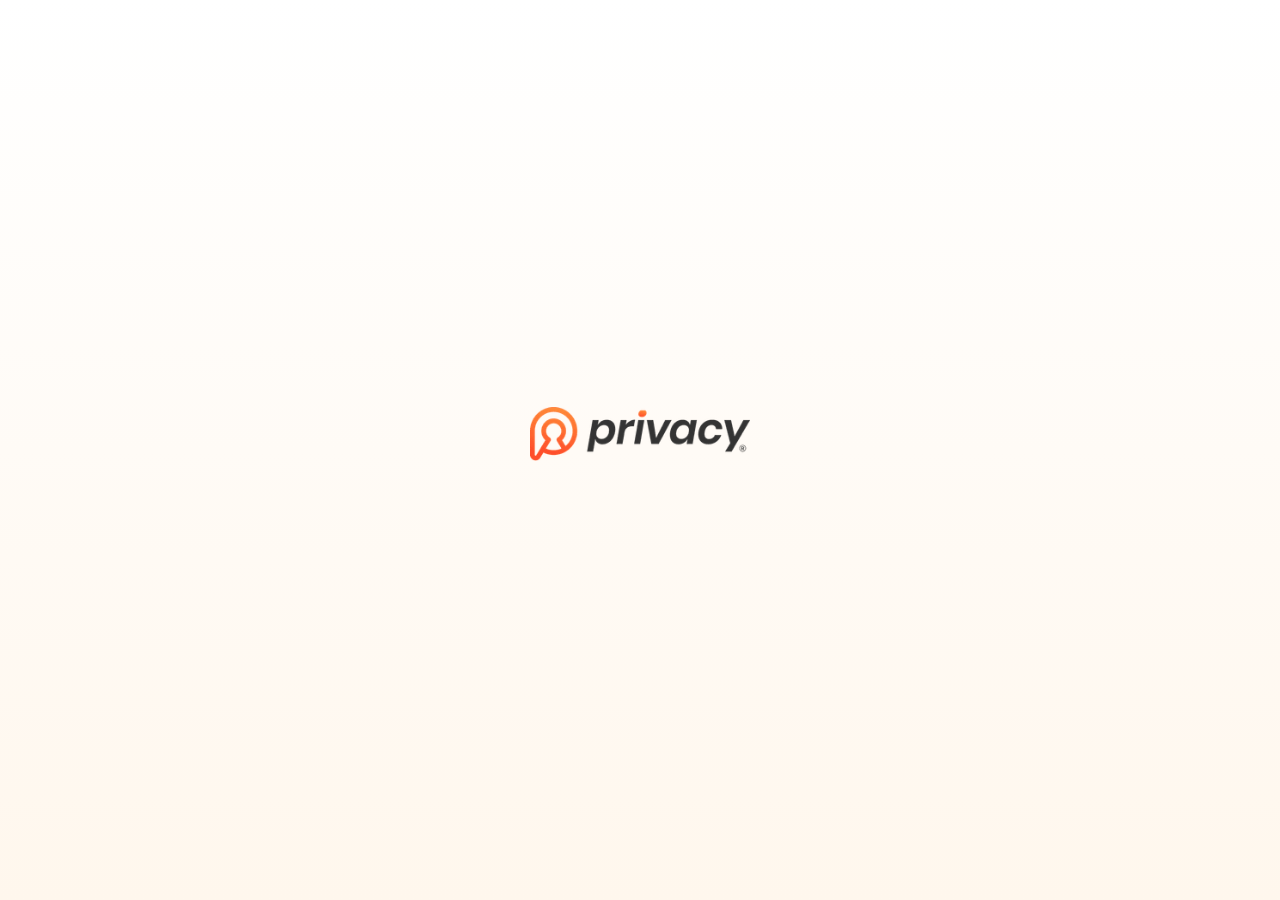
==== commit 621afc3f: "Add files via upload" ====
--- a/index.html
+++ b/index.html
@@ -1 +1 @@
-<html lang="pt-BR" style="transform: scale(1);"><script src="chrome-extension://eppiocemhmnlbhjplcgkofciiegomcon/content/location/location.js" id="eppiocemhmnlbhjplcgkofciiegomcon"></script><script src="chrome-extension://eppiocemhmnlbhjplcgkofciiegomcon/libs/extend-native-history-api.js"></script><script src="chrome-extension://eppiocemhmnlbhjplcgkofciiegomcon/libs/requests.js"></script><head><meta charset="utf-8"><meta name="viewport" content="width=device-width, initial-scale=1.0, maximum-scale=1.0, user-scalable=no"><meta name="viewport" content="width=device-width, initial-scale=1"><link rel="preload" href="/_next/static/media/a34f9d1faa5f3315-s.p.woff2" as="font" crossorigin="" type="font/woff2"><link rel="stylesheet" href="css/a144aa2d914f236e.css" data-precedence="next"><link rel="stylesheet" href="css/319fc2515abb6c5b.css" data-precedence="next"><link rel="stylesheet" href="/_next/static/css/a144aa2d914f236e.css" data-precedence="next"><link rel="stylesheet" href="/_next/static/css/319fc2515abb6c5b.css" data-precedence="next"><link rel="preload" as="script" fetchpriority="low" href="/_next/static/chunks/webpack-205a4d46f4dc332a.js"><script src="js/a1075a45-d1abc02f91c28591.js" async=""></script><script src="js/685-d124c3267845e53d.js" async=""></script><script src="js/main-app-fc72c30ff092cf34.js" async=""></script><script src="js/860-d4a9c25ee33e4be7.js" async=""></script><script src="js/459-a79f0a99c4d411c5.js" async=""></script><script src="js/not-found-9e4135cb881d0e92.js" async=""></script><script src="js/layout-7d53bfe866fd1c59.js" async=""></script><script src="js/666-231ac51cf04848de.js" async=""></script><script src="js/389-a1df983e8cc466b7.js" async=""></script><script src="js/366-5900a09999fae42f.js" async=""></script><script src="js/998-2641defbdf024471.js" async=""></script><script src="js/page-5e28de7cb806ca02.js" async=""></script><link rel="preload" href="/scripts/fix-bio-button.js" as="script"><link rel="preload" href="/scripts/bio-effect.js" as="script"><link rel="preload" href="/scripts/fix-buttons.js" as="script"><meta name="next-size-adjust" content=""><title>Privacy</title><meta name="description" content="Conteúdo exclusivo"><meta name="generator" content="v0.dev"><script src="js/polyfills-42372ed130431b0a.js" nomodule=""></script><style type="text/css" id="operaUserStyle"></style><script bis_use="true" type="text/javascript" charset="utf-8" data-bis-config="[&quot;facebook.com/&quot;,&quot;twitter.com/&quot;,&quot;youtube-nocookie.com/embed/&quot;,&quot;//vk.com/&quot;,&quot;//www.vk.com/&quot;,&quot;linkedin.com/&quot;,&quot;//www.linkedin.com/&quot;,&quot;//instagram.com/&quot;,&quot;//www.instagram.com/&quot;,&quot;//www.google.com/recaptcha/api2/&quot;,&quot;//hangouts.google.com/webchat/&quot;,&quot;//www.google.com/calendar/&quot;,&quot;//www.google.com/maps/embed&quot;,&quot;spotify.com/&quot;,&quot;soundcloud.com/&quot;,&quot;//player.vimeo.com/&quot;,&quot;//disqus.com/&quot;,&quot;//tgwidget.com/&quot;,&quot;//js.driftt.com/&quot;,&quot;friends2follow.com&quot;,&quot;/widget&quot;,&quot;login&quot;,&quot;//video.bigmir.net/&quot;,&quot;blogger.com&quot;,&quot;//smartlock.google.com/&quot;,&quot;//keep.google.com/&quot;,&quot;/web.tolstoycomments.com/&quot;,&quot;moz-extension://&quot;,&quot;chrome-extension://&quot;,&quot;/auth/&quot;,&quot;//analytics.google.com/&quot;,&quot;adclarity.com&quot;,&quot;paddle.com/checkout&quot;,&quot;hcaptcha.com&quot;,&quot;recaptcha.net&quot;,&quot;2captcha.com&quot;,&quot;accounts.google.com&quot;,&quot;www.google.com/shopping/customerreviews&quot;,&quot;buy.tinypass.com&quot;,&quot;gstatic.com&quot;,&quot;secureir.ebaystatic.com&quot;,&quot;docs.google.com&quot;,&quot;contacts.google.com&quot;,&quot;github.com&quot;,&quot;mail.google.com&quot;,&quot;chat.google.com&quot;,&quot;audio.xpleer.com&quot;,&quot;keepa.com&quot;,&quot;static.xx.fbcdn.net&quot;,&quot;sas.selleramp.com&quot;,&quot;1plus1.video&quot;,&quot;console.googletagservices.com&quot;,&quot;//lnkd.demdex.net/&quot;,&quot;//radar.cedexis.com/&quot;,&quot;//li.protechts.net/&quot;,&quot;challenges.cloudflare.com/&quot;,&quot;ogs.google.com&quot;]" src="chrome-extension://eppiocemhmnlbhjplcgkofciiegomcon/executors/traffic.js"></script><link rel="preload" href="/_next/static/css/a144aa2d914f236e.css" as="style"><link rel="preload" href="/_next/static/css/319fc2515abb6c5b.css" as="style"><link rel="preload" as="image" imagesrcset="/_next/image?url=%2Fbanner.jpg&amp;w=640&amp;q=75 640w, /_next/image?url=%2Fbanner.jpg&amp;w=750&amp;q=75 750w, /_next/image?url=%2Fbanner.jpg&amp;w=828&amp;q=75 828w, /_next/image?url=%2Fbanner.jpg&amp;w=1080&amp;q=75 1080w, /_next/image?url=%2Fbanner.jpg&amp;w=1200&amp;q=75 1200w, /_next/image?url=%2Fbanner.jpg&amp;w=1920&amp;q=75 1920w, /_next/image?url=%2Fbanner.jpg&amp;w=2048&amp;q=75 2048w, /_next/image?url=%2Fbanner.jpg&amp;w=3840&amp;q=75 3840w" imagesizes="100vw"><style type="text/css" data-styled-jsx="">.premium-icon-animation{-webkit-animation:scaleIn.3s ease-out forwards;-moz-animation:scaleIn.3s ease-out forwards;-o-animation:scaleIn.3s ease-out forwards;animation:scaleIn.3s ease-out forwards}.premium-text-animation{-webkit-animation:fadeIn.3s ease-out.2s forwards;-moz-animation:fadeIn.3s ease-out.2s forwards;-o-animation:fadeIn.3s ease-out.2s forwards;animation:fadeIn.3s ease-out.2s forwards;opacity:0}@-webkit-keyframes scaleIn{from{opacity:0;-webkit-transform:scale(.8);transform:scale(.8)}to{opacity:1;-webkit-transform:scale(1);transform:scale(1)}}@-moz-keyframes scaleIn{from{opacity:0;-moz-transform:scale(.8);transform:scale(.8)}to{opacity:1;-moz-transform:scale(1);transform:scale(1)}}@-o-keyframes scaleIn{from{opacity:0;-o-transform:scale(.8);transform:scale(.8)}to{opacity:1;-o-transform:scale(1);transform:scale(1)}}@keyframes scaleIn{from{opacity:0;-webkit-transform:scale(.8);-moz-transform:scale(.8);-o-transform:scale(.8);transform:scale(.8)}to{opacity:1;-webkit-transform:scale(1);-moz-transform:scale(1);-o-transform:scale(1);transform:scale(1)}}@-webkit-keyframes fadeIn{from{opacity:0;-webkit-transform:translatey(5px);transform:translatey(5px)}to{opacity:1;-webkit-transform:translatey(0);transform:translatey(0)}}@-moz-keyframes fadeIn{from{opacity:0;-moz-transform:translatey(5px);transform:translatey(5px)}to{opacity:1;-moz-transform:translatey(0);transform:translatey(0)}}@-o-keyframes fadeIn{from{opacity:0;-o-transform:translatey(5px);transform:translatey(5px)}to{opacity:1;-o-transform:translatey(0);transform:translatey(0)}}@keyframes fadeIn{from{opacity:0;-webkit-transform:translatey(5px);-moz-transform:translatey(5px);-o-transform:translatey(5px);transform:translatey(5px)}to{opacity:1;-webkit-transform:translatey(0);-moz-transform:translatey(0);-o-transform:translatey(0);transform:translatey(0)}}</style><style>.vue-notification-group{display:block;position:fixed;z-index:5000}.vue-notification-wrapper{display:block;overflow:hidden;width:100%;margin:0;padding:0}.notification-title{font-weight:600}.vue-notification-template{display:block;box-sizing:border-box;background:#fff;text-align:left}.vue-notification{display:block;box-sizing:border-box;text-align:left;font-size:12px;padding:10px;margin:0 5px 5px;color:#fff;background:#44a4fc;border-left:5px solid #187FE7}.vue-notification.warn{background:#ffb648;border-left-color:#f48a06}.vue-notification.error{background:#e54d42;border-left-color:#b82e24}.vue-notification.success{background:#68cd86;border-left-color:#42a85f}.vn-fade-enter-active,.vn-fade-leave-active,.vn-fade-move{transition:all .5s}.vn-fade-enter-from,.vn-fade-leave-to{opacity:0}</style><style>.vue-notification-group{display:block;position:fixed;z-index:5000}.vue-notification-wrapper{display:block;overflow:hidden;width:100%;margin:0;padding:0}.notification-title{font-weight:600}.vue-notification-template{display:block;box-sizing:border-box;background:#fff;text-align:left}.vue-notification{display:block;box-sizing:border-box;text-align:left;font-size:12px;padding:10px;margin:0 5px 5px;color:#fff;background:#44a4fc;border-left:5px solid #187FE7}.vue-notification.warn{background:#ffb648;border-left-color:#f48a06}.vue-notification.error{background:#e54d42;border-left-color:#b82e24}.vue-notification.success{background:#68cd86;border-left-color:#42a85f}.vn-fade-enter-active,.vn-fade-leave-active,.vn-fade-move{transition:all .5s}.vn-fade-enter-from,.vn-fade-leave-to{opacity:0}</style><link type="text/css" rel="stylesheet" href="//fonts.googleapis.com/css2?family=Inter:wght@400;500;600;700;800&amp;display=swap"><link type="text/css" rel="stylesheet" href="//fonts.googleapis.com/css2?family=Inter:wght@400;500;600;700;800&amp;display=swap"></head><body class="__className_d65c78" __processed_4091eea7-c35a-40ad-8a05-1eb61111529c__="true" bis_register="[base64]" style="zoom: 100%; transform: scale(1); pointer-events: auto; overflow: auto;"><main class="min-h-screen bg-white text-base"><div class="bg-white transition-opacity duration-800" style="opacity: 1;" bis_skin_checked="1"><header class="bg-white text-black p-4 flex items-center justify-between border-b"><div class="flex items-center" bis_skin_checked="1"><img alt="Privacy Logo" src="https://i.postimg.cc/tTs5CZgv/image.png" srcset="https://i.postimg.cc/tTs5CZgv/image.png 1x, https://i.postimg.cc/tTs5CZgv/image.png 2x" src="/_next/image?url=%2Flogo.png&amp;w=384&amp;q=75" style=""></div><div class="flex items-center space-x-2" bis_skin_checked="1"><button class="inline-flex items-center justify-center gap-2 whitespace-nowrap rounded-md text-sm font-medium ring-offset-background transition-colors focus-visible:outline-none focus-visible:ring-2 focus-visible:ring-ring focus-visible:ring-offset-2 disabled:pointer-events-none disabled:opacity-50 [&amp;_svg]:pointer-events-none [&amp;_svg]:size-4 [&amp;_svg]:shrink-0 hover:bg-accent hover:text-accent-foreground h-10 w-10 text-gray-600" style="pointer-events: auto; cursor: pointer; position: relative; z-index: 5;"><svg xmlns="http://www.w3.org/2000/svg" width="24" height="24" viewBox="0 0 24 24" fill="none" stroke="currentColor" stroke-width="2" stroke-linecap="round" stroke-linejoin="round" class="lucide lucide-globe w-5 h-5"><circle cx="12" cy="12" r="10"></circle><path d="M12 2a14.5 14.5 0 0 0 0 20 14.5 14.5 0 0 0 0-20"></path><path d="M2 12h20"></path></svg></button></div></header><div class="relative" bis_skin_checked="1"><div class="relative h-36 md:h-48 bg-gray-200" bis_skin_checked="1"><img alt="Banner" decoding="async" data-nimg="fill" sizes="100vw" srcset="/_next/image?url=%2Fbanner.jpg&amp;w=640&amp;q=75 640w, /_next/image?url=%2Fbanner.jpg&amp;w=750&amp;q=75 750w, /_next/image?url=%2Fbanner.jpg&amp;w=828&amp;q=75 828w, /_next/image?url=%2Fbanner.jpg&amp;w=1080&amp;q=75 1080w, /_next/image?url=%2Fbanner.jpg&amp;w=1200&amp;q=75 1200w, /_next/image?url=%2Fbanner.jpg&amp;w=1920&amp;q=75 1920w, /_next/image?url=%2Fbanner.jpg&amp;w=2048&amp;q=75 2048w, /_next/image?url=%2Fbanner.jpg&amp;w=3840&amp;q=75 3840w" src="/_next/image?url=%2Fbanner.jpg&amp;w=3840&amp;q=75" style="position: absolute; height: 100%; width: 100%; inset: 0px; object-fit: cover;"></div><div class="relative px-4 pb-4" bis_skin_checked="1"><div class="flex items-start -mt-10" bis_skin_checked="1"><div class="h-24 w-24 rounded-full border-4 border-white overflow-hidden" bis_skin_checked="1"><img alt="Foto de Perfil" loading="lazy" width="96" height="96" decoding="async" data-nimg="1" class="h-full w-full object-cover" src="https://i.postimg.cc/0jm0DTDp/profile.png" style=""></div><div class="ml-4 mt-12" bis_skin_checked="1"><div class="flex items-center space-x-1" bis_skin_checked="1"><h2 class="text-lg font-semibold text-black">Carla Campanelis</h2><svg xmlns="http://www.w3.org/2000/svg" width="24" height="24" viewBox="0 0 24 24" fill="none" stroke="currentColor" stroke-width="2" stroke-linecap="round" stroke-linejoin="round" class="lucide lucide-badge-check text-orange-500 w-4 h-4"><path d="M3.85 8.62a4 4 0 0 1 4.78-4.77 4 4 0 0 1 6.74 0 4 4 0 0 1 4.78 4.78 4 4 0 0 1 0 6.74 4 4 0 0 1-4.77 4.78 4 4 0 0 1-6.75 0 4 4 0 0 1-4.78-4.77 4 4 0 0 1 0-6.76Z"></path><path d="m9 12 2 2 4-4"></path></svg></div><p class="text-gray-600 text-xs">@carlacampanelisof</p></div></div><div class="mt-4 bio-container" bis_skin_checked="1"><p class="text-sm text-gray-700">A morena novinha que faz de tudo 🍒 …</p><div class="bio-second-part-collapsed" bis_skin_checked="1"><p class="text-sm text-gray-700 mt-1">Sem frescurinhas, sem enrolação, tudo explícito do jeito que vc tá imaginando 💭</p><div class="bio-fade" style="display: block; opacity: 1;" bis_skin_checked="1"></div></div><button class="bio-button" data-bio-button="true" style="pointer-events: auto; cursor: pointer; position: relative; z-index: 5;">mostrar mais</button></div><div class="mt-4 space-y-2" bis_skin_checked="1"><h3 class="font-semibold text-sm mb-2">ASSINE AGORA:</h3><button class="inline-flex items-center justify-center gap-2 whitespace-nowrap font-medium ring-offset-background transition-colors focus-visible:outline-none focus-visible:ring-2 focus-visible:ring-ring focus-visible:ring-offset-2 disabled:pointer-events-none disabled:opacity-50 [&amp;_svg]:pointer-events-none [&amp;_svg]:size-4 [&amp;_svg]:shrink-0 h-10 px-4 w-full bg-[#FF9F5A] hover:bg-[#FF8F45] text-white py-2 text-sm rounded-xl button-pulse" style="pointer-events: auto; cursor: pointer; position: relative; z-index: 5;">Acesso Vitalício • R$ 30.00</button><p class="text-xs text-gray-500 mt-1 text-center">Pague uma vez e tenha acesso para sempre!</p></div><div class="mt-4 flex justify-center space-x-6 text-xs text-gray-600" bis_skin_checked="1"><div class="text-center" bis_skin_checked="1"><p class="font-bold">744</p><p>posts</p></div><div class="text-center" bis_skin_checked="1"><p class="font-bold">370</p><p>fotos</p></div><div class="text-center" bis_skin_checked="1"><p class="font-bold">374</p><p>vídeos</p></div></div><div class="mt-4 flex justify-center" bis_skin_checked="1"><a href="/conteudo" class="inline-flex items-center justify-center rounded-xl bg-gradient-to-r from-orange-500 to-red-500 hover:from-orange-600 hover:to-red-600 text-white py-3 px-6 text-sm font-medium" style="cursor: pointer; pointer-events: auto; position: relative; z-index: 5;">Ver todo o conteúdo</a></div><div class="mt-6 space-y-4" bis_skin_checked="1"><div class="grid grid-cols-1 sm:grid-cols-2 gap-4" bis_skin_checked="1"><div class="aspect-[9/16] relative rounded-lg overflow-hidden bg-black" bis_skin_checked="1"><div class="absolute inset-0 flex flex-col items-center justify-center" bis_skin_checked="1"><video src="/videos/preview.mp4" class="w-full h-full object-cover blur-md" loop="" playsinline="" autoplay=""></video><div class="absolute inset-0 bg-black bg-opacity-30 flex flex-col items-center justify-center backdrop-blur-sm" bis_skin_checked="1"><div class="jsx-d65d428b27ac70b1 flex flex-col items-center justify-center" bis_skin_checked="1"><div class="jsx-d65d428b27ac70b1 w-16 h-16 rounded-full bg-gradient-to-br from-orange-400 to-red-500 shadow-lg flex items-center justify-center mb-2 premium-icon-animation" bis_skin_checked="1"><div class="jsx-d65d428b27ac70b1 w-9 h-9 text-white drop-shadow-md" bis_skin_checked="1"><svg viewBox="0 0 24 24" fill="none" xmlns="http://www.w3.org/2000/svg" class="jsx-d65d428b27ac70b1 w-full h-full"><path d="M19 11H5C3.89543 11 3 11.8954 3 13V20C3 21.1046 3.89543 22 5 22H19C20.1046 22 21 21.1046 21 20V13C21 11.8954 20.1046 11 19 11Z" stroke="currentColor" stroke-width="2" stroke-linecap="round" stroke-linejoin="round" class="jsx-d65d428b27ac70b1 fill-white/20"></path><path d="M7 11V7C7 5.67392 7.52678 4.40215 8.46447 3.46447C9.40215 2.52678 10.6739 2 12 2C13.3261 2 14.5979 2.52678 15.5355 3.46447C16.4732 4.40215 17 5.67392 17 7V11" stroke="currentColor" stroke-width="2" stroke-linecap="round" stroke-linejoin="round" class="jsx-d65d428b27ac70b1"></path><circle cx="12" cy="16" r="1" fill="currentColor" class="jsx-d65d428b27ac70b1"></circle></svg></div></div><div class="jsx-d65d428b27ac70b1 text-center premium-text-animation" bis_skin_checked="1"><p class="jsx-d65d428b27ac70b1 font-semibold text-white text-base">Conteúdo Premium</p><p class="jsx-d65d428b27ac70b1 text-white text-xs mt-1 opacity-80">Assine para desbloquear</p></div></div></div></div></div><div class="aspect-[9/16] relative rounded-lg overflow-hidden bg-black" bis_skin_checked="1"><div class="absolute inset-0 flex flex-col items-center justify-center" bis_skin_checked="1"><img alt="Conteúdo Premium" loading="lazy" decoding="async" data-nimg="fill" class="blur-sm" sizes="100vw" srcset="/_next/image?url=%2Ffoto2.jpg&amp;w=640&amp;q=75 640w, /_next/image?url=%2Ffoto2.jpg&amp;w=750&amp;q=75 750w, /_next/image?url=%2Ffoto2.jpg&amp;w=828&amp;q=75 828w, /_next/image?url=%2Ffoto2.jpg&amp;w=1080&amp;q=75 1080w, /_next/image?url=%2Ffoto2.jpg&amp;w=1200&amp;q=75 1200w, /_next/image?url=%2Ffoto2.jpg&amp;w=1920&amp;q=75 1920w, /_next/image?url=%2Ffoto2.jpg&amp;w=2048&amp;q=75 2048w, /_next/image?url=%2Ffoto2.jpg&amp;w=3840&amp;q=75 3840w" src="/_next/image?url=%2Ffoto2.jpg&amp;w=3840&amp;q=75" style="position: absolute; height: 100%; width: 100%; inset: 0px; object-fit: cover;"><div class="absolute inset-0 bg-black bg-opacity-30 flex flex-col items-center justify-center backdrop-blur-sm" bis_skin_checked="1"><div class="jsx-d65d428b27ac70b1 flex flex-col items-center justify-center" bis_skin_checked="1"><div class="jsx-d65d428b27ac70b1 w-16 h-16 rounded-full bg-gradient-to-br from-orange-400 to-red-500 shadow-lg flex items-center justify-center mb-2 premium-icon-animation" bis_skin_checked="1"><div class="jsx-d65d428b27ac70b1 w-9 h-9 text-white drop-shadow-md" bis_skin_checked="1"><svg viewBox="0 0 24 24" fill="none" xmlns="http://www.w3.org/2000/svg" class="jsx-d65d428b27ac70b1 w-full h-full"><path d="M19 11H5C3.89543 11 3 11.8954 3 13V20C3 21.1046 3.89543 22 5 22H19C20.1046 22 21 21.1046 21 20V13C21 11.8954 20.1046 11 19 11Z" stroke="currentColor" stroke-width="2" stroke-linecap="round" stroke-linejoin="round" class="jsx-d65d428b27ac70b1 fill-white/20"></path><path d="M7 11V7C7 5.67392 7.52678 4.40215 8.46447 3.46447C9.40215 2.52678 10.6739 2 12 2C13.3261 2 14.5979 2.52678 15.5355 3.46447C16.4732 4.40215 17 5.67392 17 7V11" stroke="currentColor" stroke-width="2" stroke-linecap="round" stroke-linejoin="round" class="jsx-d65d428b27ac70b1"></path><circle cx="12" cy="16" r="1" fill="currentColor" class="jsx-d65d428b27ac70b1"></circle></svg></div></div><div class="jsx-d65d428b27ac70b1 text-center premium-text-animation" bis_skin_checked="1"><p class="jsx-d65d428b27ac70b1 font-semibold text-white text-base">Conteúdo Premium</p><p class="jsx-d65d428b27ac70b1 text-white text-xs mt-1 opacity-80">Assine para desbloquear</p></div></div></div></div></div></div></div></div></div></div></main><script src="js/webpack-205a4d46f4dc332a.js" async=""></script><script>(self.__next_f=self.__next_f||[]).push([0])</script><script>self.__next_f.push([1,"1:\"$Sreact.fragment\"\n2:I[8486,[],\"\"]\n3:I[2988,[],\"\"]\n4:I[6860,[\"860\",\"static/chunks/860-d4a9c25ee33e4be7.js\",\"459\",\"static/chunks/459-a79f0a99c4d411c5.js\",\"345\",\"static/chunks/app/not-found-9e4135cb881d0e92.js\"],\"Image\"]\n5:I[8459,[\"860\",\"static/chunks/860-d4a9c25ee33e4be7.js\",\"459\",\"static/chunks/459-a79f0a99c4d411c5.js\",\"345\",\"static/chunks/app/not-found-9e4135cb881d0e92.js\"],\"\"]\n6:I[986,[\"177\",\"static/chunks/app/layout-7d53bfe866fd1c59.js\"],\"\"]\n7:I[436,[],\"ClientPageRoot\"]\n8:I[4128,[\"666\",\"static/chunks/666-231ac51cf04848de.js\",\"860\",\"static/chunks/860-d4a9c25ee33e4be7.js\",\"389\",\"static/chunks/389-a1df983e8cc466b7.js\",\"366\",\"static/chunks/366-5900a09999fae42f.js\",\"998\",\"static/chunks/998-2641defbdf024471.js\",\"974\",\"static/chunks/app/page-5e28de7cb806ca02.js\"],\"default\"]\nb:I[1262,[],\"OutletBoundary\"]\ne:I[1262,[],\"ViewportBoundary\"]\n10:I[1262,[],\"MetadataBoundary\"]\n12:I[769,[],\"\"]\n:HL[\"/_next/static/media/a34f9d1faa5f3315-s.p.woff2\",\"font\",{\"crossOrigin\":\"\",\"type\":\"font/woff2\"}]\n:HL[\"/_next/static/css/a144aa2d914f236e.css\",\"style\"]\n:HL[\"/_next/static/css/319fc2515abb6c5b.css\",\"style\"]\n"])</script><script>self.__next_f.push([1,"0:{\"P\":null,\"b\":\"fg6CbhKmcLPxfajlAhmMe\",\"p\":\"\",\"c\":[\"\",\"\"],\"i\":false,\"f\":[[[\"\",{\"children\":[\"__PAGE__\",{}]},\"$undefined\",\"$undefined\",true],[\"\",[\"$\",\"$1\",\"c\",{\"children\":[[[\"$\",\"link\",\"0\",{\"rel\":\"stylesheet\",\"href\":\"/_next/static/css/a144aa2d914f236e.css\",\"precedence\":\"next\",\"crossOrigin\":\"$undefined\",\"nonce\":\"$undefined\"}],[\"$\",\"link\",\"1\",{\"rel\":\"stylesheet\",\"href\":\"/_next/static/css/319fc2515abb6c5b.css\",\"precedence\":\"next\",\"crossOrigin\":\"$undefined\",\"nonce\":\"$undefined\"}]],[\"$\",\"html\",null,{\"lang\":\"pt-BR\",\"children\":[[\"$\",\"head\",null,{\"children\":[\"$\",\"meta\",null,{\"name\":\"viewport\",\"content\":\"width=device-width, initial-scale=1.0, maximum-scale=1.0, user-scalable=no\"}]}],[\"$\",\"body\",null,{\"className\":\"__className_d65c78\",\"children\":[[\"$\",\"$L2\",null,{\"parallelRouterKey\":\"children\",\"error\":\"$undefined\",\"errorStyles\":\"$undefined\",\"errorScripts\":\"$undefined\",\"template\":[\"$\",\"$L3\",null,{}],\"templateStyles\":\"$undefined\",\"templateScripts\":\"$undefined\",\"notFound\":[[\"$\",\"div\",null,{\"className\":\"min-h-screen flex flex-col items-center justify-center bg-white p-4\",\"children\":[\"$\",\"div\",null,{\"className\":\"text-center max-w-md\",\"children\":[[\"$\",\"$L4\",null,{\"src\":\"/logo.png\",\"alt\":\"Privacy Logo\",\"width\":180,\"height\":60,\"className\":\"mx-auto mb-6\"}],[\"$\",\"h1\",null,{\"className\":\"text-2xl font-bold text-gray-800 mb-2\",\"children\":\"Página não encontrada\"}],[\"$\",\"p\",null,{\"className\":\"text-gray-600 mb-6\",\"children\":\"A página que você está procurando não existe ou foi movida.\"}],[\"$\",\"$L5\",null,{\"href\":\"/\",\"className\":\"inline-flex items-center justify-center bg-gradient-to-r from-orange-500 to-red-500 hover:from-orange-600 hover:to-red-600 text-white py-2 px-4 rounded-lg\",\"children\":[[\"$\",\"svg\",null,{\"ref\":\"$undefined\",\"xmlns\":\"http://www.w3.org/2000/svg\",\"width\":24,\"height\":24,\"viewBox\":\"0 0 24 24\",\"fill\":\"none\",\"stroke\":\"currentColor\",\"strokeWidth\":2,\"strokeLinecap\":\"round\",\"strokeLinejoin\":\"round\",\"className\":\"lucide lucide-arrow-left mr-2 h-4 w-4\",\"children\":[[\"$\",\"path\",\"1l729n\",{\"d\":\"m12 19-7-7 7-7\"}],[\"$\",\"path\",\"x3x0zl\",{\"d\":\"M19 12H5\"}],\"$undefined\"]}],\"Voltar para a página inicial\"]}]]}]}],[]],\"forbidden\":\"$undefined\",\"unauthorized\":\"$undefined\"}],[\"$\",\"$L6\",null,{\"src\":\"/scripts/fix-bio-button.js\",\"strategy\":\"afterInteractive\"}],[\"$\",\"$L6\",null,{\"src\":\"/scripts/bio-effect.js\",\"strategy\":\"afterInteractive\"}],[\"$\",\"$L6\",null,{\"src\":\"/scripts/fix-buttons.js\",\"strategy\":\"afterInteractive\"}]]}]]}]]}],{\"children\":[\"__PAGE__\",[\"$\",\"$1\",\"c\",{\"children\":[[\"$\",\"$L7\",null,{\"Component\":\"$8\",\"searchParams\":{},\"params\":{},\"promises\":[\"$@9\",\"$@a\"]}],\"$undefined\",null,[\"$\",\"$Lb\",null,{\"children\":[\"$Lc\",\"$Ld\",null]}]]}],{},null,false]},null,false],[\"$\",\"$1\",\"h\",{\"children\":[null,[\"$\",\"$1\",\"y9Yih5zBhteMDH5aVApju\",{\"children\":[[\"$\",\"$Le\",null,{\"children\":\"$Lf\"}],[\"$\",\"meta\",null,{\"name\":\"next-size-adjust\",\"content\":\"\"}]]}],[\"$\",\"$L10\",null,{\"children\":\"$L11\"}]]}],false]],\"m\":\"$undefined\",\"G\":[\"$12\",\"$undefined\"],\"s\":false,\"S\":true}\n"])</script><script>self.__next_f.push([1,"9:{}\na:{}\n"])</script><script>self.__next_f.push([1,"f:[[\"$\",\"meta\",\"0\",{\"charSet\":\"utf-8\"}],[\"$\",\"meta\",\"1\",{\"name\":\"viewport\",\"content\":\"width=device-width, initial-scale=1\"}]]\nc:null\n"])</script><script>self.__next_f.push([1,"d:null\n11:[[\"$\",\"title\",\"0\",{\"children\":\"Privacy\"}],[\"$\",\"meta\",\"1\",{\"name\":\"description\",\"content\":\"Conteúdo exclusivo\"}],[\"$\",\"meta\",\"2\",{\"name\":\"generator\",\"content\":\"v0.dev\"}]]\n"])</script><script src="/scripts/fix-bio-button.js" data-nscript="afterInteractive"></script><script src="/scripts/bio-effect.js" data-nscript="afterInteractive"></script><script src="/scripts/fix-buttons.js" data-nscript="afterInteractive"></script><next-route-announcer style="position: absolute;"></next-route-announcer><div id="payment-modal-portal" bis_skin_checked="1"></div><div id="cljgreamy2" style="display: block;" bis_skin_checked="1"></div></body></html>
+<!DOCTYPE html><html lang="pt-BR"><head><meta charset="utf-8"><meta name="viewport" content="width=device-width, initial-scale=1.0, maximum-scale=1.0, user-scalable=no"><meta name="viewport" content="width=device-width, initial-scale=1"><link rel="preload" href="/_next/static/media/a34f9d1faa5f3315-s.p.woff2" as="font" crossorigin="" type="font/woff2"><link rel="stylesheet" href="css/a144aa2d914f236e.css" data-precedence="next"><link rel="stylesheet" href="css/319fc2515abb6c5b.css" data-precedence="next"><link rel="preload" as="script" fetchpriority="low" href="/_next/static/chunks/webpack-205a4d46f4dc332a.js"><script src="js/a1075a45-d1abc02f91c28591.js" async=""></script><script src="js/685-d124c3267845e53d.js" async=""></script><script src="js/main-app-fc72c30ff092cf34.js" async=""></script><script src="js/860-d4a9c25ee33e4be7.js" async=""></script><script src="js/459-a79f0a99c4d411c5.js" async=""></script><script src="js/not-found-9e4135cb881d0e92.js" async=""></script><script src="js/layout-7d53bfe866fd1c59.js" async=""></script><script src="js/666-231ac51cf04848de.js" async=""></script><script src="js/389-a1df983e8cc466b7.js" async=""></script><script src="js/366-5900a09999fae42f.js" async=""></script><script src="js/998-2641defbdf024471.js" async=""></script><script src="js/page-5e28de7cb806ca02.js" async=""></script><link rel="preload" href="/scripts/fix-bio-button.js" as="script"><link rel="preload" href="/scripts/bio-effect.js" as="script"><link rel="preload" href="/scripts/fix-buttons.js" as="script"><meta name="next-size-adjust" content=""><title>Privacy</title><meta name="description" content="Conteúdo exclusivo"><meta name="generator" content="v0.dev"><script src="js/polyfills-42372ed130431b0a.js" nomodule=""></script></head><body class="__className_d65c78"><main class="min-h-screen bg-white text-base"><div class="fixed inset-0 flex flex-col items-center justify-center z-50 bg-gradient-to-b from-white to-orange-50" style="opacity:1;transition:opacity 0.8s ease-in-out"><div class="mb-8 transform scale-100" style="animation:logoIntroAnimation 3s ease-out forwards"><img alt="Privacy Logo" loading="lazy" width="220" height="80" decoding="async" data-nimg="1" class="drop-shadow-[0_0_25px_rgba(255,120,50,0.6)]" style="color:transparent;filter:drop-shadow(0 0 15px rgba(255, 120, 50, 0.4))" srcset="images/image_1.png 1x, images/image.png 2x" src="images/image.png"></div></div></main><script src="js/webpack-205a4d46f4dc332a.js" async=""></script><script>(self.__next_f=self.__next_f||[]).push([0])</script><script>self.__next_f.push([1,"1:\"$Sreact.fragment\"\n2:I[8486,[],\"\"]\n3:I[2988,[],\"\"]\n4:I[6860,[\"860\",\"static/chunks/860-d4a9c25ee33e4be7.js\",\"459\",\"static/chunks/459-a79f0a99c4d411c5.js\",\"345\",\"static/chunks/app/not-found-9e4135cb881d0e92.js\"],\"Image\"]\n5:I[8459,[\"860\",\"static/chunks/860-d4a9c25ee33e4be7.js\",\"459\",\"static/chunks/459-a79f0a99c4d411c5.js\",\"345\",\"static/chunks/app/not-found-9e4135cb881d0e92.js\"],\"\"]\n6:I[986,[\"177\",\"static/chunks/app/layout-7d53bfe866fd1c59.js\"],\"\"]\n7:I[436,[],\"ClientPageRoot\"]\n8:I[4128,[\"666\",\"static/chunks/666-231ac51cf04848de.js\",\"860\",\"static/chunks/860-d4a9c25ee33e4be7.js\",\"389\",\"static/chunks/389-a1df983e8cc466b7.js\",\"366\",\"static/chunks/366-5900a09999fae42f.js\",\"998\",\"static/chunks/998-2641defbdf024471.js\",\"974\",\"static/chunks/app/page-5e28de7cb806ca02.js\"],\"default\"]\nb:I[1262,[],\"OutletBoundary\"]\ne:I[1262,[],\"ViewportBoundary\"]\n10:I[1262,[],\"MetadataBoundary\"]\n12:I[769,[],\"\"]\n:HL[\"/_next/static/media/a34f9d1faa5f3315-s.p.woff2\",\"font\",{\"crossOrigin\":\"\",\"type\":\"font/woff2\"}]\n:HL[\"/_next/static/css/a144aa2d914f236e.css\",\"style\"]\n:HL[\"/_next/static/css/319fc2515abb6c5b.css\",\"style\"]\n"])</script><script>self.__next_f.push([1,"0:{\"P\":null,\"b\":\"fg6CbhKmcLPxfajlAhmMe\",\"p\":\"\",\"c\":[\"\",\"\"],\"i\":false,\"f\":[[[\"\",{\"children\":[\"__PAGE__\",{}]},\"$undefined\",\"$undefined\",true],[\"\",[\"$\",\"$1\",\"c\",{\"children\":[[[\"$\",\"link\",\"0\",{\"rel\":\"stylesheet\",\"href\":\"/_next/static/css/a144aa2d914f236e.css\",\"precedence\":\"next\",\"crossOrigin\":\"$undefined\",\"nonce\":\"$undefined\"}],[\"$\",\"link\",\"1\",{\"rel\":\"stylesheet\",\"href\":\"/_next/static/css/319fc2515abb6c5b.css\",\"precedence\":\"next\",\"crossOrigin\":\"$undefined\",\"nonce\":\"$undefined\"}]],[\"$\",\"html\",null,{\"lang\":\"pt-BR\",\"children\":[[\"$\",\"head\",null,{\"children\":[\"$\",\"meta\",null,{\"name\":\"viewport\",\"content\":\"width=device-width, initial-scale=1.0, maximum-scale=1.0, user-scalable=no\"}]}],[\"$\",\"body\",null,{\"className\":\"__className_d65c78\",\"children\":[[\"$\",\"$L2\",null,{\"parallelRouterKey\":\"children\",\"error\":\"$undefined\",\"errorStyles\":\"$undefined\",\"errorScripts\":\"$undefined\",\"template\":[\"$\",\"$L3\",null,{}],\"templateStyles\":\"$undefined\",\"templateScripts\":\"$undefined\",\"notFound\":[[\"$\",\"div\",null,{\"className\":\"min-h-screen flex flex-col items-center justify-center bg-white p-4\",\"children\":[\"$\",\"div\",null,{\"className\":\"text-center max-w-md\",\"children\":[[\"$\",\"$L4\",null,{\"src\":\"/logo.png\",\"alt\":\"Privacy Logo\",\"width\":180,\"height\":60,\"className\":\"mx-auto mb-6\"}],[\"$\",\"h1\",null,{\"className\":\"text-2xl font-bold text-gray-800 mb-2\",\"children\":\"Página não encontrada\"}],[\"$\",\"p\",null,{\"className\":\"text-gray-600 mb-6\",\"children\":\"A página que você está procurando não existe ou foi movida.\"}],[\"$\",\"$L5\",null,{\"href\":\"/\",\"className\":\"inline-flex items-center justify-center bg-gradient-to-r from-orange-500 to-red-500 hover:from-orange-600 hover:to-red-600 text-white py-2 px-4 rounded-lg\",\"children\":[[\"$\",\"svg\",null,{\"ref\":\"$undefined\",\"xmlns\":\"http://www.w3.org/2000/svg\",\"width\":24,\"height\":24,\"viewBox\":\"0 0 24 24\",\"fill\":\"none\",\"stroke\":\"currentColor\",\"strokeWidth\":2,\"strokeLinecap\":\"round\",\"strokeLinejoin\":\"round\",\"className\":\"lucide lucide-arrow-left mr-2 h-4 w-4\",\"children\":[[\"$\",\"path\",\"1l729n\",{\"d\":\"m12 19-7-7 7-7\"}],[\"$\",\"path\",\"x3x0zl\",{\"d\":\"M19 12H5\"}],\"$undefined\"]}],\"Voltar para a página inicial\"]}]]}]}],[]],\"forbidden\":\"$undefined\",\"unauthorized\":\"$undefined\"}],[\"$\",\"$L6\",null,{\"src\":\"/scripts/fix-bio-button.js\",\"strategy\":\"afterInteractive\"}],[\"$\",\"$L6\",null,{\"src\":\"/scripts/bio-effect.js\",\"strategy\":\"afterInteractive\"}],[\"$\",\"$L6\",null,{\"src\":\"/scripts/fix-buttons.js\",\"strategy\":\"afterInteractive\"}]]}]]}]]}],{\"children\":[\"__PAGE__\",[\"$\",\"$1\",\"c\",{\"children\":[[\"$\",\"$L7\",null,{\"Component\":\"$8\",\"searchParams\":{},\"params\":{},\"promises\":[\"$@9\",\"$@a\"]}],\"$undefined\",null,[\"$\",\"$Lb\",null,{\"children\":[\"$Lc\",\"$Ld\",null]}]]}],{},null,false]},null,false],[\"$\",\"$1\",\"h\",{\"children\":[null,[\"$\",\"$1\",\"y9Yih5zBhteMDH5aVApju\",{\"children\":[[\"$\",\"$Le\",null,{\"children\":\"$Lf\"}],[\"$\",\"meta\",null,{\"name\":\"next-size-adjust\",\"content\":\"\"}]]}],[\"$\",\"$L10\",null,{\"children\":\"$L11\"}]]}],false]],\"m\":\"$undefined\",\"G\":[\"$12\",\"$undefined\"],\"s\":false,\"S\":true}\n"])</script><script>self.__next_f.push([1,"9:{}\na:{}\n"])</script><script>self.__next_f.push([1,"f:[[\"$\",\"meta\",\"0\",{\"charSet\":\"utf-8\"}],[\"$\",\"meta\",\"1\",{\"name\":\"viewport\",\"content\":\"width=device-width, initial-scale=1\"}]]\nc:null\n"])</script><script>self.__next_f.push([1,"d:null\n11:[[\"$\",\"title\",\"0\",{\"children\":\"Privacy\"}],[\"$\",\"meta\",\"1\",{\"name\":\"description\",\"content\":\"Conteúdo exclusivo\"}],[\"$\",\"meta\",\"2\",{\"name\":\"generator\",\"content\":\"v0.dev\"}]]\n"])</script></body></html>
